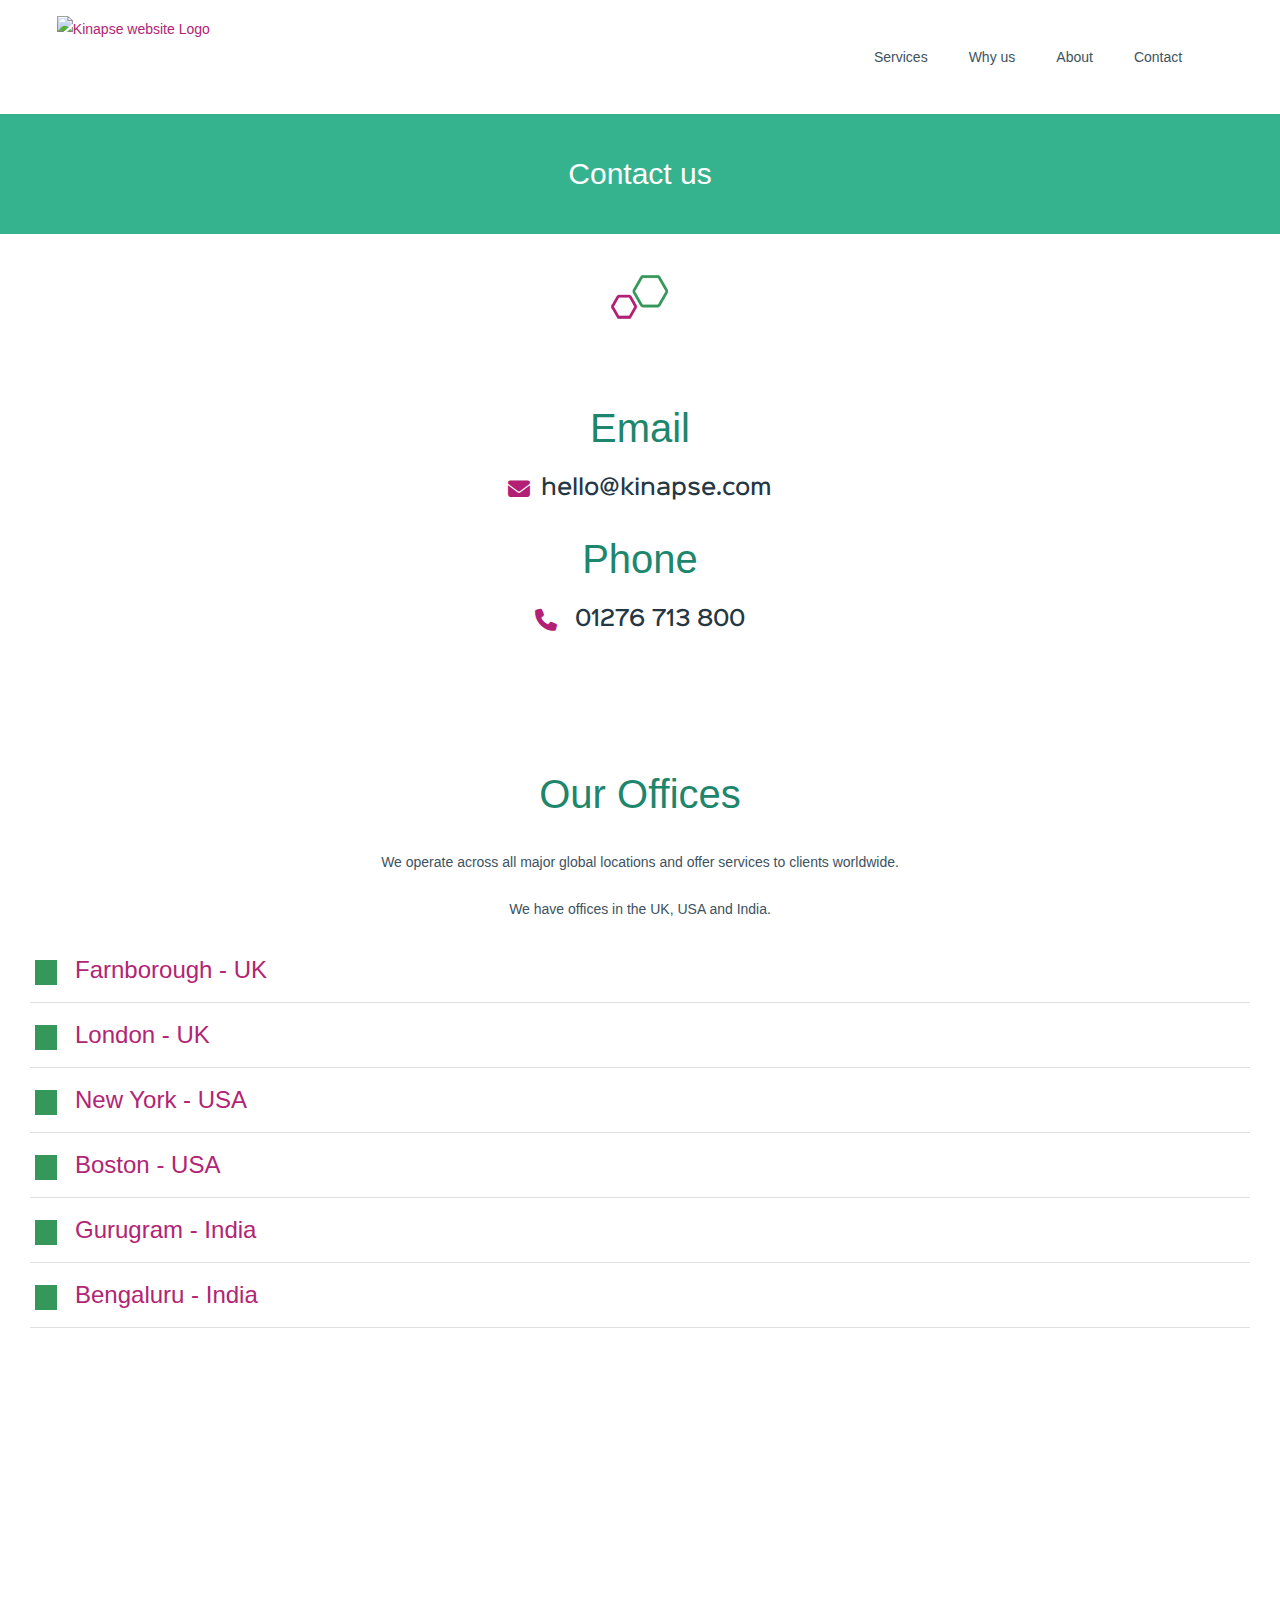
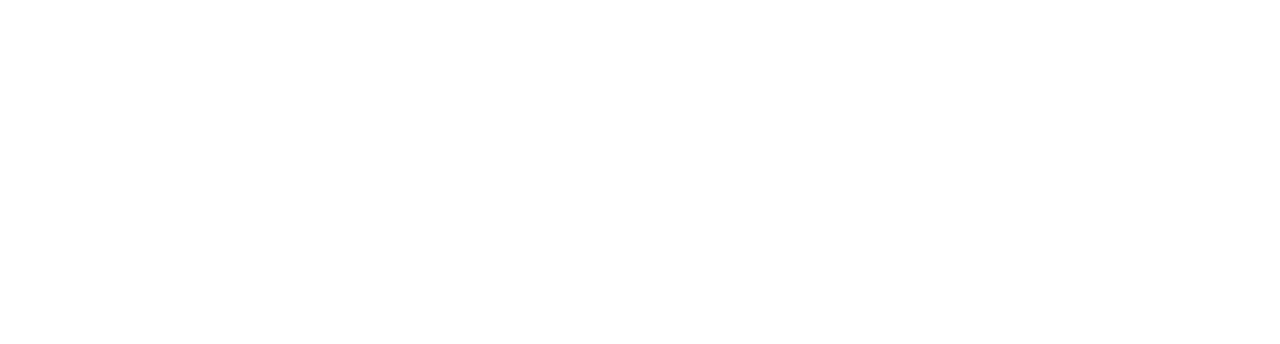
==== contact-us/index.html @ a4bc6ab9 "save" ====
<!DOCTYPE html>
<html class="avada-html-layout-wide avada-html-header-position-top avada-is-100-percent-template" lang="en-GB" prefix="og: http://ogp.me/ns# fb: http://ogp.me/ns/fb#">

<!-- Mirrored from kinapse.com/contact-us/ by HTTrack Website Copier/3.x [XR&CO'2014], Mon, 31 Oct 2022 20:10:59 GMT -->
<!-- Added by HTTrack --><meta http-equiv="content-type" content="text/html;charset=UTF-8" /><!-- /Added by HTTrack -->
<head>
	<meta http-equiv="X-UA-Compatible" content="IE=edge" />
	<meta http-equiv="Content-Type" content="text/html; charset=utf-8"/>
	<meta name="viewport" content="width=device-width, initial-scale=1" />
		<script type="text/javascript">function theChampLoadEvent(e){var t=window.onload;if(typeof window.onload!="function"){window.onload=e}else{window.onload=function(){t();e()}}}</script>
		<script type="text/javascript">var theChampDefaultLang = 'en_GB', theChampCloseIconPath = '../wp-content/plugins/super-socializer/images/close.png';</script>
		<script>var theChampSiteUrl = '../index.html', theChampVerified = 0, theChampEmailPopup = 0, heateorSsMoreSharePopupSearchText = 'Search';</script>
			<script> var theChampFBKey = '', theChampFBLang = 'en_GB', theChampFbLikeMycred = 0, theChampSsga = 0, theChampCommentNotification = 0, theChampHeateorFcmRecentComments = 0, theChampFbIosLogin = 0; </script>
						<script type="text/javascript">var theChampFBCommentUrl = 'index.html'; var theChampFBCommentColor = ''; var theChampFBCommentNumPosts = ''; var theChampFBCommentWidth = '100%'; var theChampFBCommentOrderby = ''; var theChampCommentingTabs = "wordpress,facebook,disqus", theChampGpCommentsUrl = 'index.html', theChampDisqusShortname = '', theChampScEnabledTabs = 'wordpress,fb', theChampScLabel = 'Leave a reply', theChampScTabLabels = {"wordpress":"Default Comments (0)","fb":"Facebook Comments","disqus":"Disqus Comments"}, theChampGpCommentsWidth = 0, theChampCommentingId = 'respond'</script>
						<script> var theChampSharingAjaxUrl = '../wp-admin/admin-ajax.html', heateorSsFbMessengerAPI = 'fb-messenger_/share/index5b5b.html?link=%encoded_post_url%',heateorSsWhatsappShareAPI = 'api', heateorSsUrlCountFetched = [], heateorSsSharesText = 'Shares', heateorSsShareText = 'Share', theChampPluginIconPath = '../wp-content/plugins/super-socializer/images/logo.png', theChampSaveSharesLocally = 0, theChampHorizontalSharingCountEnable = 0, theChampVerticalSharingCountEnable = 0, theChampSharingOffset = -10, theChampCounterOffset = -10, theChampMobileStickySharingEnabled = 0, heateorSsCopyLinkMessage = "Link copied.";
		var heateorSsHorSharingShortUrl = "index.html";var heateorSsVerticalSharingShortUrl = "index.html";		</script>
			<style type="text/css">
						.the_champ_button_instagram span.the_champ_svg,a.the_champ_instagram span.the_champ_svg{background:radial-gradient(circle at 30% 107%,#fdf497 0,#fdf497 5%,#fd5949 45%,#d6249f 60%,#285aeb 90%)}
					.the_champ_horizontal_sharing .the_champ_svg,.heateor_ss_standard_follow_icons_container .the_champ_svg{
					background-color:#1D866C!important;background:#1D866C!important;
					color: #FFF;
				border-width: 0px;
		border-style: solid;
		border-color: transparent;
	}
		.the_champ_horizontal_sharing span.the_champ_svg:hover,.heateor_ss_standard_follow_icons_container span.the_champ_svg:hover{
				border-color: transparent;
	}
		.the_champ_vertical_sharing span.the_champ_svg,.heateor_ss_floating_follow_icons_container span.the_champ_svg{
					color: #fff;
				border-width: 0px;
		border-style: solid;
		border-color: transparent;
	}
		.the_champ_vertical_sharing span.the_champ_svg:hover,.heateor_ss_floating_follow_icons_container span.the_champ_svg:hover{
						border-color: transparent;
		}
	@media screen and (max-width:783px){.the_champ_vertical_sharing{display:none!important}}</style>
	<meta name='robots' content='index, follow, max-image-preview:large, max-snippet:-1, max-video-preview:-1' />

	<!-- This site is optimized with the Yoast SEO plugin v19.9 - https://yoast.com/wordpress/plugins/seo/ -->
	<title>Contact us - Kinapse website</title>
	<link rel="canonical" href="index.html" />
	<meta property="og:locale" content="en_GB" />
	<meta property="og:type" content="article" />
	<meta property="og:title" content="Contact us - Kinapse website" />
	<meta property="og:url" content="https://kinapse.com/contact-us/" />
	<meta property="og:site_name" content="Kinapse website" />
	<meta property="article:modified_time" content="2019-10-03T12:30:33+00:00" />
	<meta name="twitter:card" content="summary_large_image" />
	<meta name="twitter:label1" content="Estimated reading time" />
	<meta name="twitter:data1" content="6 minutes" />
	<script type="application/ld+json" class="yoast-schema-graph">{"@context":"https://schema.org","@graph":[{"@type":"WebPage","@id":"https://kinapse.com/contact-us/","url":"https://kinapse.com/contact-us/","name":"Contact us - Kinapse website","isPartOf":{"@id":"https://kinapse.com/#website"},"datePublished":"2017-09-08T14:39:57+00:00","dateModified":"2019-10-03T12:30:33+00:00","breadcrumb":{"@id":"https://kinapse.com/contact-us/#breadcrumb"},"inLanguage":"en-GB","potentialAction":[{"@type":"ReadAction","target":["https://kinapse.com/contact-us/"]}]},{"@type":"BreadcrumbList","@id":"https://kinapse.com/contact-us/#breadcrumb","itemListElement":[{"@type":"ListItem","position":1,"name":"Home","item":"https://kinapse.com/"},{"@type":"ListItem","position":2,"name":"Contact us"}]},{"@type":"WebSite","@id":"https://kinapse.com/#website","url":"https://kinapse.com/","name":"Kinapse website","description":"Kinapse website","potentialAction":[{"@type":"SearchAction","target":{"@type":"EntryPoint","urlTemplate":"https://kinapse.com/?s={search_term_string}"},"query-input":"required name=search_term_string"}],"inLanguage":"en-GB"}]}</script>
	<!-- / Yoast SEO plugin. -->


<link rel='dns-prefetch' href='http://s.w.org/' />
<link rel="alternate" type="application/rss+xml" title="Kinapse website &raquo; Feed" href="../feed/index.html" />
<link rel="alternate" type="application/rss+xml" title="Kinapse website &raquo; Comments Feed" href="../comments/feed/index.html" />
					<link rel="shortcut icon" href="../wp-content/uploads/2018/01/kinapse_fav.png" type="image/x-icon" />
		
					<!-- For iPhone -->
			<link rel="apple-touch-icon" href="../wp-content/uploads/2017/08/kinapse-iphone-icon.jpg">
		
					<!-- For iPhone Retina display -->
			<link rel="apple-touch-icon" sizes="180x180" href="../wp-content/uploads/2017/08/kinapse-iphone-ret-icon.jpg">
		
					<!-- For iPad -->
			<link rel="apple-touch-icon" sizes="152x152" href="../wp-content/uploads/2017/08/kinapse-ipad-icon.jpg">
		
					<!-- For iPad Retina display -->
			<link rel="apple-touch-icon" sizes="167x167" href="../wp-content/uploads/2017/08/kinapse-ipad-ret-icon.jpg">
		
		
		<meta property="og:title" content="Contact us"/>
		<meta property="og:type" content="article"/>
		<meta property="og:url" content="https://kinapse.com/contact-us/"/>
		<meta property="og:site_name" content="Kinapse website"/>
		<meta property="og:description" content="Email 
 hello@kinapse.com 
Phone 
  01276 713 800    

Our Offices 
We operate across all major global locations and offer services to clients worldwide.
We have offices in the UK, USA and India."/>

									<meta property="og:image" content="https://kinapse.com/wp-content/uploads/2018/08/Kinapse_logo_181.png"/>
									<!-- This site uses the Google Analytics by MonsterInsights plugin v8.9.1 - Using Analytics tracking - https://www.monsterinsights.com/ -->
							<script
				src="http://www.googletagmanager.com/gtag/js?id=UA-58419963-2"  data-cfasync="false" data-wpfc-render="false" type="text/javascript" async></script>
			<script data-cfasync="false" data-wpfc-render="false" type="text/javascript">
				var mi_version = '8.9.1';
				var mi_track_user = true;
				var mi_no_track_reason = '';
				
								var disableStrs = [
															'ga-disable-UA-58419963-2',
									];

				/* Function to detect opted out users */
				function __gtagTrackerIsOptedOut() {
					for (var index = 0; index < disableStrs.length; index++) {
						if (document.cookie.indexOf(disableStrs[index] + '=true') > -1) {
							return true;
						}
					}

					return false;
				}

				/* Disable tracking if the opt-out cookie exists. */
				if (__gtagTrackerIsOptedOut()) {
					for (var index = 0; index < disableStrs.length; index++) {
						window[disableStrs[index]] = true;
					}
				}

				/* Opt-out function */
				function __gtagTrackerOptout() {
					for (var index = 0; index < disableStrs.length; index++) {
						document.cookie = disableStrs[index] + '=true; expires=Thu, 31 Dec 2099 23:59:59 UTC; path=/';
						window[disableStrs[index]] = true;
					}
				}

				if ('undefined' === typeof gaOptout) {
					function gaOptout() {
						__gtagTrackerOptout();
					}
				}
								window.dataLayer = window.dataLayer || [];

				window.MonsterInsightsDualTracker = {
					helpers: {},
					trackers: {},
				};
				if (mi_track_user) {
					function __gtagDataLayer() {
						dataLayer.push(arguments);
					}

					function __gtagTracker(type, name, parameters) {
						if (!parameters) {
							parameters = {};
						}

						if (parameters.send_to) {
							__gtagDataLayer.apply(null, arguments);
							return;
						}

						if (type === 'event') {
							
														parameters.send_to = monsterinsights_frontend.ua;
							__gtagDataLayer(type, name, parameters);
													} else {
							__gtagDataLayer.apply(null, arguments);
						}
					}

					__gtagTracker('js', new Date());
					__gtagTracker('set', {
						'developer_id.dZGIzZG': true,
											});
															__gtagTracker('config', 'UA-58419963-2', {"forceSSL":"true"} );
										window.gtag = __gtagTracker;										(function () {
						/* https://developers.google.com/analytics/devguides/collection/analyticsjs/ */
						/* ga and __gaTracker compatibility shim. */
						var noopfn = function () {
							return null;
						};
						var newtracker = function () {
							return new Tracker();
						};
						var Tracker = function () {
							return null;
						};
						var p = Tracker.prototype;
						p.get = noopfn;
						p.set = noopfn;
						p.send = function () {
							var args = Array.prototype.slice.call(arguments);
							args.unshift('send');
							__gaTracker.apply(null, args);
						};
						var __gaTracker = function () {
							var len = arguments.length;
							if (len === 0) {
								return;
							}
							var f = arguments[len - 1];
							if (typeof f !== 'object' || f === null || typeof f.hitCallback !== 'function') {
								if ('send' === arguments[0]) {
									var hitConverted, hitObject = false, action;
									if ('event' === arguments[1]) {
										if ('undefined' !== typeof arguments[3]) {
											hitObject = {
												'eventAction': arguments[3],
												'eventCategory': arguments[2],
												'eventLabel': arguments[4],
												'value': arguments[5] ? arguments[5] : 1,
											}
										}
									}
									if ('pageview' === arguments[1]) {
										if ('undefined' !== typeof arguments[2]) {
											hitObject = {
												'eventAction': 'page_view',
												'page_path': arguments[2],
											}
										}
									}
									if (typeof arguments[2] === 'object') {
										hitObject = arguments[2];
									}
									if (typeof arguments[5] === 'object') {
										Object.assign(hitObject, arguments[5]);
									}
									if ('undefined' !== typeof arguments[1].hitType) {
										hitObject = arguments[1];
										if ('pageview' === hitObject.hitType) {
											hitObject.eventAction = 'page_view';
										}
									}
									if (hitObject) {
										action = 'timing' === arguments[1].hitType ? 'timing_complete' : hitObject.eventAction;
										hitConverted = mapArgs(hitObject);
										__gtagTracker('event', action, hitConverted);
									}
								}
								return;
							}

							function mapArgs(args) {
								var arg, hit = {};
								var gaMap = {
									'eventCategory': 'event_category',
									'eventAction': 'event_action',
									'eventLabel': 'event_label',
									'eventValue': 'event_value',
									'nonInteraction': 'non_interaction',
									'timingCategory': 'event_category',
									'timingVar': 'name',
									'timingValue': 'value',
									'timingLabel': 'event_label',
									'page': 'page_path',
									'location': 'page_location',
									'title': 'page_title',
								};
								for (arg in args) {
																		if (!(!args.hasOwnProperty(arg) || !gaMap.hasOwnProperty(arg))) {
										hit[gaMap[arg]] = args[arg];
									} else {
										hit[arg] = args[arg];
									}
								}
								return hit;
							}

							try {
								f.hitCallback();
							} catch (ex) {
							}
						};
						__gaTracker.create = newtracker;
						__gaTracker.getByName = newtracker;
						__gaTracker.getAll = function () {
							return [];
						};
						__gaTracker.remove = noopfn;
						__gaTracker.loaded = true;
						window['__gaTracker'] = __gaTracker;
					})();
									} else {
										console.log("");
					(function () {
						function __gtagTracker() {
							return null;
						}

						window['__gtagTracker'] = __gtagTracker;
						window['gtag'] = __gtagTracker;
					})();
									}
			</script>
				<!-- / Google Analytics by MonsterInsights -->
		<script type="text/javascript">
window._wpemojiSettings = {"baseUrl":"https:\/\/s.w.org\/images\/core\/emoji\/14.0.0\/72x72\/","ext":".png","svgUrl":"https:\/\/s.w.org\/images\/core\/emoji\/14.0.0\/svg\/","svgExt":".svg","source":{"concatemoji":"https:\/\/kinapse.com\/wp-includes\/js\/wp-emoji-release.min.js?ver=6.0.3"}};
/*! This file is auto-generated */
!function(e,a,t){var n,r,o,i=a.createElement("canvas"),p=i.getContext&&i.getContext("2d");function s(e,t){var a=String.fromCharCode,e=(p.clearRect(0,0,i.width,i.height),p.fillText(a.apply(this,e),0,0),i.toDataURL());return p.clearRect(0,0,i.width,i.height),p.fillText(a.apply(this,t),0,0),e===i.toDataURL()}function c(e){var t=a.createElement("script");t.src=e,t.defer=t.type="text/javascript",a.getElementsByTagName("head")[0].appendChild(t)}for(o=Array("flag","emoji"),t.supports={everything:!0,everythingExceptFlag:!0},r=0;r<o.length;r++)t.supports[o[r]]=function(e){if(!p||!p.fillText)return!1;switch(p.textBaseline="top",p.font="600 32px Arial",e){case"flag":return s([127987,65039,8205,9895,65039],[127987,65039,8203,9895,65039])?!1:!s([55356,56826,55356,56819],[55356,56826,8203,55356,56819])&&!s([55356,57332,56128,56423,56128,56418,56128,56421,56128,56430,56128,56423,56128,56447],[55356,57332,8203,56128,56423,8203,56128,56418,8203,56128,56421,8203,56128,56430,8203,56128,56423,8203,56128,56447]);case"emoji":return!s([129777,127995,8205,129778,127999],[129777,127995,8203,129778,127999])}return!1}(o[r]),t.supports.everything=t.supports.everything&&t.supports[o[r]],"flag"!==o[r]&&(t.supports.everythingExceptFlag=t.supports.everythingExceptFlag&&t.supports[o[r]]);t.supports.everythingExceptFlag=t.supports.everythingExceptFlag&&!t.supports.flag,t.DOMReady=!1,t.readyCallback=function(){t.DOMReady=!0},t.supports.everything||(n=function(){t.readyCallback()},a.addEventListener?(a.addEventListener("DOMContentLoaded",n,!1),e.addEventListener("load",n,!1)):(e.attachEvent("onload",n),a.attachEvent("onreadystatechange",function(){"complete"===a.readyState&&t.readyCallback()})),(e=t.source||{}).concatemoji?c(e.concatemoji):e.wpemoji&&e.twemoji&&(c(e.twemoji),c(e.wpemoji)))}(window,document,window._wpemojiSettings);
</script>
<style type="text/css">
img.wp-smiley,
img.emoji {
	display: inline !important;
	border: none !important;
	box-shadow: none !important;
	height: 1em !important;
	width: 1em !important;
	margin: 0 0.07em !important;
	vertical-align: -0.1em !important;
	background: none !important;
	padding: 0 !important;
}
</style>
	<style id='metaphorcreations-ditty-style-inline-css' type='text/css'>


</style>
<style id='global-styles-inline-css' type='text/css'>
body{--wp--preset--color--black: #000000;--wp--preset--color--cyan-bluish-gray: #abb8c3;--wp--preset--color--white: #ffffff;--wp--preset--color--pale-pink: #f78da7;--wp--preset--color--vivid-red: #cf2e2e;--wp--preset--color--luminous-vivid-orange: #ff6900;--wp--preset--color--luminous-vivid-amber: #fcb900;--wp--preset--color--light-green-cyan: #7bdcb5;--wp--preset--color--vivid-green-cyan: #00d084;--wp--preset--color--pale-cyan-blue: #8ed1fc;--wp--preset--color--vivid-cyan-blue: #0693e3;--wp--preset--color--vivid-purple: #9b51e0;--wp--preset--gradient--vivid-cyan-blue-to-vivid-purple: linear-gradient(135deg,rgba(6,147,227,1) 0%,rgb(155,81,224) 100%);--wp--preset--gradient--light-green-cyan-to-vivid-green-cyan: linear-gradient(135deg,rgb(122,220,180) 0%,rgb(0,208,130) 100%);--wp--preset--gradient--luminous-vivid-amber-to-luminous-vivid-orange: linear-gradient(135deg,rgba(252,185,0,1) 0%,rgba(255,105,0,1) 100%);--wp--preset--gradient--luminous-vivid-orange-to-vivid-red: linear-gradient(135deg,rgba(255,105,0,1) 0%,rgb(207,46,46) 100%);--wp--preset--gradient--very-light-gray-to-cyan-bluish-gray: linear-gradient(135deg,rgb(238,238,238) 0%,rgb(169,184,195) 100%);--wp--preset--gradient--cool-to-warm-spectrum: linear-gradient(135deg,rgb(74,234,220) 0%,rgb(151,120,209) 20%,rgb(207,42,186) 40%,rgb(238,44,130) 60%,rgb(251,105,98) 80%,rgb(254,248,76) 100%);--wp--preset--gradient--blush-light-purple: linear-gradient(135deg,rgb(255,206,236) 0%,rgb(152,150,240) 100%);--wp--preset--gradient--blush-bordeaux: linear-gradient(135deg,rgb(254,205,165) 0%,rgb(254,45,45) 50%,rgb(107,0,62) 100%);--wp--preset--gradient--luminous-dusk: linear-gradient(135deg,rgb(255,203,112) 0%,rgb(199,81,192) 50%,rgb(65,88,208) 100%);--wp--preset--gradient--pale-ocean: linear-gradient(135deg,rgb(255,245,203) 0%,rgb(182,227,212) 50%,rgb(51,167,181) 100%);--wp--preset--gradient--electric-grass: linear-gradient(135deg,rgb(202,248,128) 0%,rgb(113,206,126) 100%);--wp--preset--gradient--midnight: linear-gradient(135deg,rgb(2,3,129) 0%,rgb(40,116,252) 100%);--wp--preset--duotone--dark-grayscale: url('#wp-duotone-dark-grayscale');--wp--preset--duotone--grayscale: url('#wp-duotone-grayscale');--wp--preset--duotone--purple-yellow: url('#wp-duotone-purple-yellow');--wp--preset--duotone--blue-red: url('#wp-duotone-blue-red');--wp--preset--duotone--midnight: url('#wp-duotone-midnight');--wp--preset--duotone--magenta-yellow: url('#wp-duotone-magenta-yellow');--wp--preset--duotone--purple-green: url('#wp-duotone-purple-green');--wp--preset--duotone--blue-orange: url('#wp-duotone-blue-orange');--wp--preset--font-size--small: 10.5px;--wp--preset--font-size--medium: 20px;--wp--preset--font-size--large: 21px;--wp--preset--font-size--x-large: 42px;--wp--preset--font-size--normal: 14px;--wp--preset--font-size--xlarge: 28px;--wp--preset--font-size--huge: 42px;}.has-black-color{color: var(--wp--preset--color--black) !important;}.has-cyan-bluish-gray-color{color: var(--wp--preset--color--cyan-bluish-gray) !important;}.has-white-color{color: var(--wp--preset--color--white) !important;}.has-pale-pink-color{color: var(--wp--preset--color--pale-pink) !important;}.has-vivid-red-color{color: var(--wp--preset--color--vivid-red) !important;}.has-luminous-vivid-orange-color{color: var(--wp--preset--color--luminous-vivid-orange) !important;}.has-luminous-vivid-amber-color{color: var(--wp--preset--color--luminous-vivid-amber) !important;}.has-light-green-cyan-color{color: var(--wp--preset--color--light-green-cyan) !important;}.has-vivid-green-cyan-color{color: var(--wp--preset--color--vivid-green-cyan) !important;}.has-pale-cyan-blue-color{color: var(--wp--preset--color--pale-cyan-blue) !important;}.has-vivid-cyan-blue-color{color: var(--wp--preset--color--vivid-cyan-blue) !important;}.has-vivid-purple-color{color: var(--wp--preset--color--vivid-purple) !important;}.has-black-background-color{background-color: var(--wp--preset--color--black) !important;}.has-cyan-bluish-gray-background-color{background-color: var(--wp--preset--color--cyan-bluish-gray) !important;}.has-white-background-color{background-color: var(--wp--preset--color--white) !important;}.has-pale-pink-background-color{background-color: var(--wp--preset--color--pale-pink) !important;}.has-vivid-red-background-color{background-color: var(--wp--preset--color--vivid-red) !important;}.has-luminous-vivid-orange-background-color{background-color: var(--wp--preset--color--luminous-vivid-orange) !important;}.has-luminous-vivid-amber-background-color{background-color: var(--wp--preset--color--luminous-vivid-amber) !important;}.has-light-green-cyan-background-color{background-color: var(--wp--preset--color--light-green-cyan) !important;}.has-vivid-green-cyan-background-color{background-color: var(--wp--preset--color--vivid-green-cyan) !important;}.has-pale-cyan-blue-background-color{background-color: var(--wp--preset--color--pale-cyan-blue) !important;}.has-vivid-cyan-blue-background-color{background-color: var(--wp--preset--color--vivid-cyan-blue) !important;}.has-vivid-purple-background-color{background-color: var(--wp--preset--color--vivid-purple) !important;}.has-black-border-color{border-color: var(--wp--preset--color--black) !important;}.has-cyan-bluish-gray-border-color{border-color: var(--wp--preset--color--cyan-bluish-gray) !important;}.has-white-border-color{border-color: var(--wp--preset--color--white) !important;}.has-pale-pink-border-color{border-color: var(--wp--preset--color--pale-pink) !important;}.has-vivid-red-border-color{border-color: var(--wp--preset--color--vivid-red) !important;}.has-luminous-vivid-orange-border-color{border-color: var(--wp--preset--color--luminous-vivid-orange) !important;}.has-luminous-vivid-amber-border-color{border-color: var(--wp--preset--color--luminous-vivid-amber) !important;}.has-light-green-cyan-border-color{border-color: var(--wp--preset--color--light-green-cyan) !important;}.has-vivid-green-cyan-border-color{border-color: var(--wp--preset--color--vivid-green-cyan) !important;}.has-pale-cyan-blue-border-color{border-color: var(--wp--preset--color--pale-cyan-blue) !important;}.has-vivid-cyan-blue-border-color{border-color: var(--wp--preset--color--vivid-cyan-blue) !important;}.has-vivid-purple-border-color{border-color: var(--wp--preset--color--vivid-purple) !important;}.has-vivid-cyan-blue-to-vivid-purple-gradient-background{background: var(--wp--preset--gradient--vivid-cyan-blue-to-vivid-purple) !important;}.has-light-green-cyan-to-vivid-green-cyan-gradient-background{background: var(--wp--preset--gradient--light-green-cyan-to-vivid-green-cyan) !important;}.has-luminous-vivid-amber-to-luminous-vivid-orange-gradient-background{background: var(--wp--preset--gradient--luminous-vivid-amber-to-luminous-vivid-orange) !important;}.has-luminous-vivid-orange-to-vivid-red-gradient-background{background: var(--wp--preset--gradient--luminous-vivid-orange-to-vivid-red) !important;}.has-very-light-gray-to-cyan-bluish-gray-gradient-background{background: var(--wp--preset--gradient--very-light-gray-to-cyan-bluish-gray) !important;}.has-cool-to-warm-spectrum-gradient-background{background: var(--wp--preset--gradient--cool-to-warm-spectrum) !important;}.has-blush-light-purple-gradient-background{background: var(--wp--preset--gradient--blush-light-purple) !important;}.has-blush-bordeaux-gradient-background{background: var(--wp--preset--gradient--blush-bordeaux) !important;}.has-luminous-dusk-gradient-background{background: var(--wp--preset--gradient--luminous-dusk) !important;}.has-pale-ocean-gradient-background{background: var(--wp--preset--gradient--pale-ocean) !important;}.has-electric-grass-gradient-background{background: var(--wp--preset--gradient--electric-grass) !important;}.has-midnight-gradient-background{background: var(--wp--preset--gradient--midnight) !important;}.has-small-font-size{font-size: var(--wp--preset--font-size--small) !important;}.has-medium-font-size{font-size: var(--wp--preset--font-size--medium) !important;}.has-large-font-size{font-size: var(--wp--preset--font-size--large) !important;}.has-x-large-font-size{font-size: var(--wp--preset--font-size--x-large) !important;}
</style>
<link rel='stylesheet' id='cats-advanced-search-form-builder-css'  href='../wp-content/plugins/advanced-search-form-builder/public/css/cats-advanced-search-form-builder-public77e3.css?ver=1666874647' type='text/css' media='all' />
<link rel='stylesheet' id='cats-advanced-search-form-builder_css_select2-css'  href='../wp-content/plugins/advanced-search-form-builder/public/assets/vendors/select2/select2.min77e3.css?ver=1666874647' type='text/css' media='all' />
<link rel='stylesheet' id='cats-advanced-search-form-builder_app-css'  href='../wp-content/plugins/advanced-search-form-builder/public/assets/css/app77e3.css?ver=1666874647' type='text/css' media='all' />
<link rel='stylesheet' id='ditty-news-ticker-font-css'  href='../wp-content/plugins/ditty-news-ticker/legacy/inc/static/libs/fontastic/styles1061.css?ver=3.0.29' type='text/css' media='all' />
<link rel='stylesheet' id='ditty-news-ticker-css'  href='../wp-content/plugins/ditty-news-ticker/legacy/inc/static/css/style1061.css?ver=3.0.29' type='text/css' media='all' />
<link rel='stylesheet' id='ditty-css'  href='../wp-content/plugins/ditty-news-ticker/includes/css/ditty1061.css?ver=3.0.29' type='text/css' media='all' />
<link rel='stylesheet' id='ditty-fontawesome-css'  href='../wp-content/plugins/ditty-news-ticker/includes/libs/fontawesome-6.2.0/css/all10df.css?ver=6.2.0' type='text/css' media='' />
<link rel='stylesheet' id='super-rss-reader-css'  href='../wp-content/plugins/super-rss-reader/public/css/style.minef15.css?ver=4.8' type='text/css' media='all' />
<!--[if IE]>
<link rel='stylesheet' id='avada-IE-css'  href='https://kinapse.com/wp-content/themes/Avada/assets/css/dynamic/ie.min.css?ver=7.3' type='text/css' media='all' />
<style id='avada-IE-inline-css' type='text/css'>
.avada-select-parent .select-arrow{background-color:rgba(255,255,255,0)}
.select-arrow{background-color:rgba(255,255,255,0)}
</style>
<![endif]-->
<link rel='stylesheet' id='the_champ_frontend_css-css'  href='../wp-content/plugins/super-socializer/css/front9e02.css?ver=7.13.41' type='text/css' media='all' />
<link rel='stylesheet' id='ditty-rss-ticker-css'  href='../wp-content/plugins/ditty-rss-ticker/legacy/assets/css/style5b75.css?ver=3.0.2' type='text/css' media='all' />
<link rel='stylesheet' id='service-category-css-css'  href='../wp-content/plugins/service-category/css/service-category1eb7.css?ver=6.0.3' type='text/css' media='all' />
<link rel='stylesheet' id='fusion-dynamic-css-css'  href='../wp-content/uploads/fusion-styles/ec2c16f01070d99c313eddc78db6499e.min6de8.css?ver=3.3' type='text/css' media='all' />
<script type='text/javascript' src='../wp-content/plugins/google-analytics-for-wordpress/assets/js/frontend-gtag.min8b03.js?ver=8.9.1' id='monsterinsights-frontend-script-js'></script>
<script data-cfasync="false" data-wpfc-render="false" type="text/javascript" id='monsterinsights-frontend-script-js-extra'>/* <![CDATA[ */
var monsterinsights_frontend = {"js_events_tracking":"true","download_extensions":"doc,pdf,ppt,zip,xls,docx,pptx,xlsx","inbound_paths":"[]","home_url":"https:\/\/kinapse.com","hash_tracking":"false","ua":"UA-58419963-2","v4_id":""};/* ]]> */
</script>
<script type='text/javascript' src='../wp-includes/js/jquery/jquery.minaf6c.js?ver=3.6.0' id='jquery-core-js'></script>
<script type='text/javascript' src='../wp-includes/js/jquery/jquery-migrate.mind617.js?ver=3.3.2' id='jquery-migrate-js'></script>
<script type='text/javascript' src='../wp-content/plugins/advanced-search-form-builder/public/js/cats-advanced-search-form-builder-public77e3.js?ver=1666874647' id='cats-advanced-search-form-builder-js'></script>
<script type='text/javascript' src='../wp-content/plugins/advanced-search-form-builder/public/assets/vendors/select2/select2.min77e3.js?ver=1666874647' id='cats-advanced-search-form-builder_js_select2-js'></script>
<script type='text/javascript' src='../wp-content/plugins/advanced-search-form-builder/public/assets/vendors/jquery-ui/jquery-ui.min77e3.js?ver=1666874647' id='cats-advanced-search-form-builder_js_jquery_ui-js'></script>
<script type='text/javascript' src='../wp-content/plugins/advanced-search-form-builder/public/assets/js/app77e3.js?ver=1666874647' id='cats-advanced-search-form-builder_js_app-js'></script>
<script type='text/javascript' src='../wp-content/plugins/super-rss-reader/public/js/jquery.easy-ticker.minef15.js?ver=4.8' id='jquery-easy-ticker-js'></script>
<script type='text/javascript' src='../wp-content/plugins/super-rss-reader/public/js/script.minef15.js?ver=4.8' id='super-rss-reader-js'></script>
<script type='text/javascript' src='../wp-content/plugins/super-socializer/js/front/social_login/general9e02.js?ver=7.13.41' id='the_champ_ss_general_scripts-js'></script>
<script type='text/javascript' src='../wp-content/plugins/super-socializer/js/front/facebook/sdk9e02.js?ver=7.13.41' id='the_champ_fb_sdk-js'></script>
<script type='text/javascript' src='../wp-content/plugins/super-socializer/js/front/facebook/commenting9e02.js?ver=7.13.41' id='the_champ_fb_commenting-js'></script>
<script type='text/javascript' src='../wp-content/plugins/super-socializer/js/front/sharing/sharing9e02.js?ver=7.13.41' id='the_champ_share_counts-js'></script>
<link rel="https://api.w.org/" href="../wp-json/index.html" /><link rel="alternate" type="application/json" href="../wp-json/wp/v2/pages/964.json" /><link rel="EditURI" type="application/rsd+xml" title="RSD" href="../xmlrpc0db0.html?rsd" />
<link rel="wlwmanifest" type="application/wlwmanifest+xml" href="../wp-includes/wlwmanifest.xml" /> 
<meta name="generator" content="WordPress 6.0.3" />
<link rel='shortlink' href='../index325c.html?p=964' />
<link rel="alternate" type="application/json+oembed" href="../wp-json/oembed/1.0/embed8d63.json?url=https%3A%2F%2Fkinapse.com%2Fcontact-us%2F" />
<link rel="alternate" type="text/xml+oembed" href="../wp-json/oembed/1.0/embeddbfa?url=https%3A%2F%2Fkinapse.com%2Fcontact-us%2F&amp;format=xml" />
<script>var asfbGlobal = {"endpoint":{"search":"https:\/\/kinapse.com\/wp-json\/asfb\/v1\/search?","suggestion":"https:\/\/kinapse.com\/wp-json\/asfb\/v1\/suggestion?"}}</script><script> var asfbMap = {};</script><style></style><style type="text/css">
.feedzy-rss-link-icon:after {
	content: url("../wp-content/plugins/feedzy-rss-feeds/img/external-link.png");
	margin-left: 3px;
}
</style>
		<meta name="google-site-verification" content="PY1UtE35jdtGM_jedtVjJiyGniPoXBmBXBHVQVG8qRU" />
<style> @media screen and (max-width: px){
        }
        .resp-sidebar-wrapper.opened {
            
                left: 0;
                
        }
        body{
         position: relative;
         }
         
        #responsive-sidebar-close {
            display:none;
            position: absolute;
            width: 100%;
            height: 100%;
            z-index: 1000;
        }
         #responsive-sidebar-close.opened {
            display: block;
            cursor: pointer;
        }
        #responsive-sidebar-close.opened {
           background-color: rgba(0,0,0,.49);
            }
            #responsive-sidebar-btn {
                display: none;
                position: fixed;
                
                bottom: 20px;
                right: 20px;
                width: 50px;
                height: 50px;
                z-index: 10000;
                text-align: center;
                border-radius: 100%;
                cursor: pointer;
                border: none;
                box-shadow: 1px 1px 10px 0 #b4b4b4;;
                background-color: #ffffff;              
            }
            @media screen and (max-width: px){
                #responsive-sidebar-btn {
                    display: flex;
                    flex-direction: column;
                    align-items: center;
                    justify-content: center;
                }
                .responsive-sidebar-btn-img{
                    width: 30px;
                }
            
            }</style><style type="text/css" id="css-fb-visibility">@media screen and (max-width: 640px){body:not(.fusion-builder-ui-wireframe) .fusion-no-small-visibility{display:none !important;}body:not(.fusion-builder-ui-wireframe) .sm-text-align-center{text-align:center !important;}body:not(.fusion-builder-ui-wireframe) .sm-text-align-left{text-align:left !important;}body:not(.fusion-builder-ui-wireframe) .sm-text-align-right{text-align:right !important;}body:not(.fusion-builder-ui-wireframe) .sm-mx-auto{margin-left:auto !important;margin-right:auto !important;}body:not(.fusion-builder-ui-wireframe) .sm-ml-auto{margin-left:auto !important;}body:not(.fusion-builder-ui-wireframe) .sm-mr-auto{margin-right:auto !important;}body:not(.fusion-builder-ui-wireframe) .fusion-absolute-position-small{position:absolute;top:auto;width:100%;}}@media screen and (min-width: 641px) and (max-width: 1024px){body:not(.fusion-builder-ui-wireframe) .fusion-no-medium-visibility{display:none !important;}body:not(.fusion-builder-ui-wireframe) .md-text-align-center{text-align:center !important;}body:not(.fusion-builder-ui-wireframe) .md-text-align-left{text-align:left !important;}body:not(.fusion-builder-ui-wireframe) .md-text-align-right{text-align:right !important;}body:not(.fusion-builder-ui-wireframe) .md-mx-auto{margin-left:auto !important;margin-right:auto !important;}body:not(.fusion-builder-ui-wireframe) .md-ml-auto{margin-left:auto !important;}body:not(.fusion-builder-ui-wireframe) .md-mr-auto{margin-right:auto !important;}body:not(.fusion-builder-ui-wireframe) .fusion-absolute-position-medium{position:absolute;top:auto;width:100%;}}@media screen and (min-width: 1025px){body:not(.fusion-builder-ui-wireframe) .fusion-no-large-visibility{display:none !important;}body:not(.fusion-builder-ui-wireframe) .lg-text-align-center{text-align:center !important;}body:not(.fusion-builder-ui-wireframe) .lg-text-align-left{text-align:left !important;}body:not(.fusion-builder-ui-wireframe) .lg-text-align-right{text-align:right !important;}body:not(.fusion-builder-ui-wireframe) .lg-mx-auto{margin-left:auto !important;margin-right:auto !important;}body:not(.fusion-builder-ui-wireframe) .lg-ml-auto{margin-left:auto !important;}body:not(.fusion-builder-ui-wireframe) .lg-mr-auto{margin-right:auto !important;}body:not(.fusion-builder-ui-wireframe) .fusion-absolute-position-large{position:absolute;top:auto;width:100%;}}</style><link rel="icon" href="../wp-content/uploads/2017/08/cropped-kinapse-ipad-ret-icon-32x32.jpg" sizes="32x32" />
<link rel="icon" href="../wp-content/uploads/2017/08/cropped-kinapse-ipad-ret-icon-192x192.jpg" sizes="192x192" />
<link rel="apple-touch-icon" href="../wp-content/uploads/2017/08/cropped-kinapse-ipad-ret-icon-180x180.jpg" />
<meta name="msapplication-TileImage" content="https://kinapse.com/wp-content/uploads/2017/08/cropped-kinapse-ipad-ret-icon-270x270.jpg" />
		<style type="text/css" id="wp-custom-css">
			.widget-title {
    text-transform: capitalize!important;
}

h2.entry-title.fusion-post-title{
    font-size:18px!important;
    line-height:24px!important;

}

.fusion-portfolio-content h2{
margin:0 10px!important;
}

.counter-box-content{
line-height: 32px;
}




.mktoLogicalField.mktoCheckboxList.mktoHasWidth.mktoRequired {
position: relative;
top: -18px;
left: 146px;
margin: 0!important;
}

@media only screen and (max-width: 480px) {
.mktoLogicalField.mktoCheckboxList.mktoHasWidth.mktoRequired {
position: relative;
top: -19px; 
left: 169px;
margin: 0!important;
    }
}

/* form pop up styles */ 

#mktoForm_1023 .mktoLogicalField.mktoCheckboxList.mktoHasWidth.mktoRequired {
    position: inherit!important;
}

#mktoForm_1023 .pum-theme-4890 .pum-title, .pum-theme-enterprise-blue .pum-title {
padding-left: 9px!important;
}

#mktoForm_1023 .mktoOffset {
display: none!important;
}

#mktoForm_1023 input#Email {
width: 83%;
    height: 35px;
    margin-top: 5px;
}

div#popmake-4894 {
min-width: 350px!important;
}

#mktoForm_1023 span.mktoButtonWrap.mktoSimple {
margin-left: 10px!important;
}

div#popmake-4894 {
    background-color: #ebebeb;
    border: 1px solid #1d866c;
}

#mktoForm_1023 input#Email {
    background-color: white;
}



#mktoForm_1023 button.mktoButton {
background-image: linear-gradient(to bottom, #1d866c, #1d866c);
min-width: 110px!important;
border: 1px solid #1d866c!important;
}

#mktoForm_1023 .mktoButtonRow {
    margin-left: -10px!important;
}

div#pum_popup_title_4894 {
    padding-left: 0px!important;
}

		</style>
				<script type="text/javascript">
			var doc = document.documentElement;
			doc.setAttribute( 'data-useragent', navigator.userAgent );
		</script>
		<style type="text/css" id="fusion-builder-page-css">.fusion-fullwidth fullwidth-box hundred-percent-fullwidth {
padding-left:0px!important;
padding-right:0px!important;

}


.fusion-accordian .panel-heading .panel-title {
    margin: 5px;
}


</style>
	<script type="text/javascript">
(function() {
  var didInit = false;
  function initMunchkin() {
    if(didInit === false) {
      didInit = true;
      Munchkin.init('094-HOS-127');
    }
  }
  var s = document.createElement('script');
  s.type = 'text/javascript';
  s.async = true;
  s.src = '../../munchkin.marketo.net/munchkin.js';
  s.onreadystatechange = function() {
    if (this.readyState == 'complete' || this.readyState == 'loaded') {
      initMunchkin();
    }
  };
  s.onload = initMunchkin;
  document.getElementsByTagName('head')[0].appendChild(s);
})();
</script></head>

<body class="page-template page-template-100-width page-template-100-width-php page page-id-964 fusion-image-hovers fusion-pagination-sizing fusion-button_size-large fusion-button_type-flat fusion-button_span-no avada-image-rollover-circle-yes avada-image-rollover-yes avada-image-rollover-direction-center_vertical fusion-body ltr fusion-sticky-header no-tablet-sticky-header no-mobile-sticky-header fusion-disable-outline fusion-sub-menu-fade mobile-logo-pos-left layout-wide-mode avada-has-boxed-modal-shadow-none layout-scroll-offset-full avada-has-zero-margin-offset-top fusion-top-header menu-text-align-center mobile-menu-design-modern fusion-show-pagination-text fusion-header-layout-v1 avada-responsive avada-footer-fx-parallax-effect avada-menu-highlight-style-bar fusion-search-form-classic fusion-main-menu-search-dropdown fusion-avatar-square avada-dropdown-styles avada-blog-layout-grid avada-blog-archive-layout-grid avada-header-shadow-no avada-menu-icon-position-left avada-has-megamenu-shadow avada-has-mainmenu-dropdown-divider avada-has-pagetitle-bg-full avada-has-main-nav-search-icon avada-has-breadcrumb-mobile-hidden avada-has-titlebar-bar_and_content avada-has-pagination-padding avada-flyout-menu-direction-fade avada-ec-views-v1" >
	<svg xmlns="http://www.w3.org/2000/svg" viewBox="0 0 0 0" width="0" height="0" focusable="false" role="none" style="visibility: hidden; position: absolute; left: -9999px; overflow: hidden;" ><defs><filter id="wp-duotone-dark-grayscale"><feColorMatrix color-interpolation-filters="sRGB" type="matrix" values=" .299 .587 .114 0 0 .299 .587 .114 0 0 .299 .587 .114 0 0 .299 .587 .114 0 0 " /><feComponentTransfer color-interpolation-filters="sRGB" ><feFuncR type="table" tableValues="0 0.49803921568627" /><feFuncG type="table" tableValues="0 0.49803921568627" /><feFuncB type="table" tableValues="0 0.49803921568627" /><feFuncA type="table" tableValues="1 1" /></feComponentTransfer><feComposite in2="SourceGraphic" operator="in" /></filter></defs></svg><svg xmlns="http://www.w3.org/2000/svg" viewBox="0 0 0 0" width="0" height="0" focusable="false" role="none" style="visibility: hidden; position: absolute; left: -9999px; overflow: hidden;" ><defs><filter id="wp-duotone-grayscale"><feColorMatrix color-interpolation-filters="sRGB" type="matrix" values=" .299 .587 .114 0 0 .299 .587 .114 0 0 .299 .587 .114 0 0 .299 .587 .114 0 0 " /><feComponentTransfer color-interpolation-filters="sRGB" ><feFuncR type="table" tableValues="0 1" /><feFuncG type="table" tableValues="0 1" /><feFuncB type="table" tableValues="0 1" /><feFuncA type="table" tableValues="1 1" /></feComponentTransfer><feComposite in2="SourceGraphic" operator="in" /></filter></defs></svg><svg xmlns="http://www.w3.org/2000/svg" viewBox="0 0 0 0" width="0" height="0" focusable="false" role="none" style="visibility: hidden; position: absolute; left: -9999px; overflow: hidden;" ><defs><filter id="wp-duotone-purple-yellow"><feColorMatrix color-interpolation-filters="sRGB" type="matrix" values=" .299 .587 .114 0 0 .299 .587 .114 0 0 .299 .587 .114 0 0 .299 .587 .114 0 0 " /><feComponentTransfer color-interpolation-filters="sRGB" ><feFuncR type="table" tableValues="0.54901960784314 0.98823529411765" /><feFuncG type="table" tableValues="0 1" /><feFuncB type="table" tableValues="0.71764705882353 0.25490196078431" /><feFuncA type="table" tableValues="1 1" /></feComponentTransfer><feComposite in2="SourceGraphic" operator="in" /></filter></defs></svg><svg xmlns="http://www.w3.org/2000/svg" viewBox="0 0 0 0" width="0" height="0" focusable="false" role="none" style="visibility: hidden; position: absolute; left: -9999px; overflow: hidden;" ><defs><filter id="wp-duotone-blue-red"><feColorMatrix color-interpolation-filters="sRGB" type="matrix" values=" .299 .587 .114 0 0 .299 .587 .114 0 0 .299 .587 .114 0 0 .299 .587 .114 0 0 " /><feComponentTransfer color-interpolation-filters="sRGB" ><feFuncR type="table" tableValues="0 1" /><feFuncG type="table" tableValues="0 0.27843137254902" /><feFuncB type="table" tableValues="0.5921568627451 0.27843137254902" /><feFuncA type="table" tableValues="1 1" /></feComponentTransfer><feComposite in2="SourceGraphic" operator="in" /></filter></defs></svg><svg xmlns="http://www.w3.org/2000/svg" viewBox="0 0 0 0" width="0" height="0" focusable="false" role="none" style="visibility: hidden; position: absolute; left: -9999px; overflow: hidden;" ><defs><filter id="wp-duotone-midnight"><feColorMatrix color-interpolation-filters="sRGB" type="matrix" values=" .299 .587 .114 0 0 .299 .587 .114 0 0 .299 .587 .114 0 0 .299 .587 .114 0 0 " /><feComponentTransfer color-interpolation-filters="sRGB" ><feFuncR type="table" tableValues="0 0" /><feFuncG type="table" tableValues="0 0.64705882352941" /><feFuncB type="table" tableValues="0 1" /><feFuncA type="table" tableValues="1 1" /></feComponentTransfer><feComposite in2="SourceGraphic" operator="in" /></filter></defs></svg><svg xmlns="http://www.w3.org/2000/svg" viewBox="0 0 0 0" width="0" height="0" focusable="false" role="none" style="visibility: hidden; position: absolute; left: -9999px; overflow: hidden;" ><defs><filter id="wp-duotone-magenta-yellow"><feColorMatrix color-interpolation-filters="sRGB" type="matrix" values=" .299 .587 .114 0 0 .299 .587 .114 0 0 .299 .587 .114 0 0 .299 .587 .114 0 0 " /><feComponentTransfer color-interpolation-filters="sRGB" ><feFuncR type="table" tableValues="0.78039215686275 1" /><feFuncG type="table" tableValues="0 0.94901960784314" /><feFuncB type="table" tableValues="0.35294117647059 0.47058823529412" /><feFuncA type="table" tableValues="1 1" /></feComponentTransfer><feComposite in2="SourceGraphic" operator="in" /></filter></defs></svg><svg xmlns="http://www.w3.org/2000/svg" viewBox="0 0 0 0" width="0" height="0" focusable="false" role="none" style="visibility: hidden; position: absolute; left: -9999px; overflow: hidden;" ><defs><filter id="wp-duotone-purple-green"><feColorMatrix color-interpolation-filters="sRGB" type="matrix" values=" .299 .587 .114 0 0 .299 .587 .114 0 0 .299 .587 .114 0 0 .299 .587 .114 0 0 " /><feComponentTransfer color-interpolation-filters="sRGB" ><feFuncR type="table" tableValues="0.65098039215686 0.40392156862745" /><feFuncG type="table" tableValues="0 1" /><feFuncB type="table" tableValues="0.44705882352941 0.4" /><feFuncA type="table" tableValues="1 1" /></feComponentTransfer><feComposite in2="SourceGraphic" operator="in" /></filter></defs></svg><svg xmlns="http://www.w3.org/2000/svg" viewBox="0 0 0 0" width="0" height="0" focusable="false" role="none" style="visibility: hidden; position: absolute; left: -9999px; overflow: hidden;" ><defs><filter id="wp-duotone-blue-orange"><feColorMatrix color-interpolation-filters="sRGB" type="matrix" values=" .299 .587 .114 0 0 .299 .587 .114 0 0 .299 .587 .114 0 0 .299 .587 .114 0 0 " /><feComponentTransfer color-interpolation-filters="sRGB" ><feFuncR type="table" tableValues="0.098039215686275 1" /><feFuncG type="table" tableValues="0 0.66274509803922" /><feFuncB type="table" tableValues="0.84705882352941 0.41960784313725" /><feFuncA type="table" tableValues="1 1" /></feComponentTransfer><feComposite in2="SourceGraphic" operator="in" /></filter></defs></svg>	<a class="skip-link screen-reader-text" href="#content">Skip to content</a>

	<div id="boxed-wrapper">
		<div class="fusion-sides-frame"></div>
		<div id="wrapper" class="fusion-wrapper">
			<div id="home" style="position:relative;top:-1px;"></div>
			
				
			<header class="fusion-header-wrapper">
				<div
					class="fusion-header-v1 fusion-logo-alignment fusion-logo-left fusion-sticky-menu- fusion-sticky-logo-1 fusion-mobile-logo-1  fusion-mobile-menu-design-modern">
					<div class="fusion-header-sticky-height"></div>
					<div class="fusion-header">
						<div class="fusion-row">
							<div class="fusion-logo" data-margin-top="16px" data-margin-bottom="16px" data-margin-left="0px"
								data-margin-right="0px">
								<a class="fusion-logo-link" href="../index.html">
			
									<!-- standard logo -->
									<img src="../wp-content/uploads/2018/08/Kinapse_logo_181.png"
										srcset="https://kinapse.com/wp-content/uploads/2018/08/Kinapse_logo_181.png 1x, https://kinapse.com/wp-content/uploads/2018/08/Kinapse_logo_261.png 2x"
										width="181" height="83" style="max-height:83px;height:auto;" alt="Kinapse website Logo"
										data-retina_logo_url="https://kinapse.com/wp-content/uploads/2018/08/Kinapse_logo_261.png"
										class="fusion-standard-logo" />
			
									<!-- mobile logo -->
									<img src="../wp-content/uploads/2018/08/Kinapse_logo_135.jpg"
										srcset="https://kinapse.com/wp-content/uploads/2018/08/Kinapse_logo_135.jpg 1x, https://kinapse.com/wp-content/uploads/2018/08/Kinapse_logo_200.jpg 2x"
										width="135" height="62" style="max-height:62px;height:auto;" alt="Kinapse website Logo"
										data-retina_logo_url="https://kinapse.com/wp-content/uploads/2018/08/Kinapse_logo_200.jpg"
										class="fusion-mobile-logo" />
			
									<!-- sticky header logo -->
									<img src="../wp-content/uploads/2018/08/Kinapse_logo_181.png"
										srcset="https://kinapse.com/wp-content/uploads/2018/08/Kinapse_logo_181.png 1x, https://kinapse.com/wp-content/uploads/2018/08/Kinapse_logo_261.png 2x"
										width="181" height="83" style="max-height:83px;height:auto;" alt="Kinapse website Logo"
										data-retina_logo_url="https://kinapse.com/wp-content/uploads/2018/08/Kinapse_logo_261.png"
										class="fusion-sticky-logo" />
								</a>
							</div>
							<nav class="fusion-main-menu" aria-label="Main Menu">
								<ul id="menu-main-menu" class="fusion-menu">
									<li id="menu-item-1101"
										class="menu-item menu-item-type-post_type menu-item-object-page menu-item-has-children menu-item-1101 fusion-dropdown-menu"
										data-item-id="1101"><a href="../what-we-do/index.html" class="fusion-bar-highlight"><span
												class="menu-text">Services</span></a></li>
									<li id="menu-item-1100"
										class="menu-item menu-item-type-post_type menu-item-object-page menu-item-1100"
										data-item-id="1100"><a href="../why-us-2/index.html" class="fusion-bar-highlight"><span
												class="menu-text">Why
												us</span></a></li>
									<li id="menu-item-428"
										class="menu-item menu-item-type-post_type menu-item-object-page menu-item-has-children menu-item-428 fusion-dropdown-menu"
										data-item-id="428"><a href="../who-we-are/index.html" class="fusion-bar-highlight"><span
												class="menu-text">About</span></a>
									<li id="menu-item-1017"
										class="menu-item menu-item-type-post_type menu-item-object-page menu-item-1017"
										data-item-id="1017"><a href="../contact-us/index.html" class="fusion-bar-highlight"><span
												class="menu-text">Contact</span></a></li>
									<div class="fusion-custom-menu-item-contents">
									</div>
									</li>
								</ul>
							</nav>
							<div class="fusion-mobile-navigation">
								<ul id="menu-main-menu-1" class="fusion-mobile-menu">
									<li class="menu-item menu-item-type-post_type menu-item-object-page menu-item-has-children menu-item-1101 fusion-dropdown-menu"
										data-item-id="1101"><a href="../what-we-do/index.html" class="fusion-bar-highlight"><span
												class="menu-text">Services</span></a></li>
									<li class="menu-item menu-item-type-post_type menu-item-object-page menu-item-1100"
										data-item-id="1100"><a href="../why-us-2/index.html" class="fusion-bar-highlight"><span
												class="menu-text">Why us</span></a></li>
									<li class="menu-item menu-item-type-post_type menu-item-object-page menu-item-has-children menu-item-428 fusion-dropdown-menu"
										data-item-id="428"><a href="../who-we-are/index.html" class="fusion-bar-highlight"><span
												class="menu-text">About</span></a></li>
									<li class="menu-item menu-item-type-post_type menu-item-object-page menu-item-1017"
										data-item-id="1017"><a href="../contact-us/index.html" class="fusion-bar-highlight"><span
												class="menu-text">Contact</span></a>
									</li>
								</ul>
							</div>
							<div class="fusion-mobile-menu-icons">
								<a href="#" class="fusion-icon fusion-icon-bars" aria-label="Toggle mobile menu"
									aria-expanded="false"></a>
			
			
			
							</div>
			
							<nav class="fusion-mobile-nav-holder fusion-mobile-menu-text-align-left" aria-label="Main Menu Mobile">
							</nav>
			
						</div>
					</div>
				</div>
				<div class="fusion-clearfix"></div>
			</header>
							
				
		<div id="sliders-container">
					</div>
				
				
			
			<div class="avada-page-titlebar-wrapper" role="banner">
	<div class="fusion-page-title-bar fusion-page-title-bar-breadcrumbs fusion-page-title-bar-center">
		<div class="fusion-page-title-row">
			<div class="fusion-page-title-wrapper">
				<div class="fusion-page-title-captions">

																							<h1 class="entry-title">Contact us</h1>

											
																
				</div>

				
			</div>
		</div>
	</div>
</div>

						<main id="main" class="clearfix width-100">
				<div class="fusion-row" style="max-width:100%;">
<section id="content" class="full-width">
					<div id="post-964" class="post-964 page type-page status-publish hentry">
			<span class="entry-title rich-snippet-hidden">Contact us</span><span class="vcard rich-snippet-hidden"><span class="fn"><a href="../author/emma/index.html" title="Posts by Emma Bulmer" rel="author">Emma Bulmer</a></span></span><span class="updated rich-snippet-hidden">2019-10-03T12:30:33+00:00</span>						<div class="post-content">
				<script type='text/javascript' src='https://maps.googleapis.com/maps/api/js?key=AIzaSyCQPFB6MH4ZATq8mbe4V_r6eAE7ycZ_1g0&amp;language=en-GB&amp;ver=1' id='google-maps-api-js'></script>
<script type='text/javascript' src='../wp-content/themes/Avada/includes/lib/assets/min/js/library/infobox_packed68b3.js?ver=1' id='google-maps-infobox-js'></script>
<div class="fusion-fullwidth fullwidth-box fusion-builder-row-1 nonhundred-percent-fullwidth non-hundred-percent-height-scrolling" style="background-color: rgba(255,255,255,0);background-position: left center;background-repeat: no-repeat;padding-top:0px;padding-right:0px;padding-bottom:0px;padding-left:0px;border-width: 0px 0px 0px 0px;border-color:#eae9e9;border-style:solid;" ><div class="fusion-builder-row fusion-row"><div class="fusion-layout-column fusion_builder_column fusion-builder-column-0 fusion_builder_column_1_1 1_1 fusion-one-full fusion-column-first fusion-column-last" style="margin-top:0px;margin-bottom:0px;"><div class="fusion-column-wrapper fusion-flex-column-wrapper-legacy" style="background-position:center center;background-repeat:no-repeat;-webkit-background-size:cover;-moz-background-size:cover;-o-background-size:cover;background-size:cover;padding: 40px 0px 40px 0px;"><div class="imageframe-align-center"><span class=" fusion-imageframe imageframe-none imageframe-1 hover-type-none"><img width="60" height="45" title="cta-hexagons-coloured-60px" src="../wp-content/uploads/2017/08/cta-hexagons-coloured-60px.png" class="img-responsive wp-image-396"/></span></div><div class="fusion-sep-clear"></div><div class="fusion-separator fusion-full-width-sep" style="margin-left: auto;margin-right: auto;margin-bottom:5%;width:100%;"></div><div class="fusion-sep-clear"></div><style type="text/css"></style><div class="fusion-title title fusion-title-1 fusion-sep-none fusion-title-center fusion-title-text fusion-title-size-two" style="margin-top:0px;margin-right:0px;margin-bottom:10px;margin-left:0px;"><h2 class="title-heading-center" style="margin:0;"><h2 style="text-align: center;"><span style="color: #1d866c;">Email</span></h2></h2></div><style type="text/css"></style><div class="fusion-title title fusion-title-2 fusion-sep-none fusion-title-center fusion-title-text fusion-title-size-six" style="margin-top:5px;margin-right:0px;margin-bottom:30px;margin-left:0px;" id="cta_section"><h6 class="title-heading-center" style="margin:0;"><h5 style="text-align: center;"><i class="fb-icon-element-1 fb-icon-element fontawesome-icon fa fa-envelope circle-no fusion-text-flow" style="font-size:22px;margin-right:11px;"></i><style>i.fb-icon-element.fontawesome-icon.fb-icon-element-1{ color: #B21F74;}i.fb-icon-element.fontawesome-icon.fb-icon-element-1:hover { color: #B21F74;}</style><a href="mailto:hello@kinapse.com"><span style="color: #253745;">hello@kinapse.com</span></a></h5></h6></div><style type="text/css"></style><div class="fusion-title title fusion-title-3 fusion-sep-none fusion-title-center fusion-title-text fusion-title-size-two" style="margin-top:0px;margin-right:0px;margin-bottom:10px;margin-left:0px;"><h2 class="title-heading-center" style="margin:0;"><h2 style="text-align: center;"><span style="color: #1d866c;">Phone</span></h2></h2></div><style type="text/css"></style><div class="fusion-title title fusion-title-4 fusion-sep-none fusion-title-center fusion-title-text fusion-title-size-six" style="margin-top:5px;margin-right:0px;margin-bottom:30px;margin-left:0px;" id="cta_section"><h6 class="title-heading-center" style="margin:0;"><h5 style="text-align: center;"><i class="fb-icon-element-2 fb-icon-element fontawesome-icon fa fa-phone circle-no fusion-text-flow" style="font-size:22px;margin-right:11px;"></i><style>i.fb-icon-element.fontawesome-icon.fb-icon-element-2{ color: #B21F74;}i.fb-icon-element.fontawesome-icon.fb-icon-element-2:hover { color: #B21F74;}</style> <span style="color: #253745;">01276 713 800</span></h5></h6></div><div class="fusion-clearfix"></div></div></div></div></div><div class="fusion-fullwidth fullwidth-box fusion-builder-row-2 nonhundred-percent-fullwidth non-hundred-percent-height-scrolling" style="background-color: rgba(255,255,255,0);background-position: center center;background-repeat: no-repeat;padding-top:5%;padding-right:30px;padding-bottom:5%;padding-left:30px;margin-bottom: 0px;margin-top: 0px;border-width: 0px 0px 0px 0px;border-color:#eae9e9;border-style:solid;" ><div class="fusion-builder-row fusion-row"><div class="fusion-layout-column fusion_builder_column fusion-builder-column-1 fusion_builder_column_1_1 1_1 fusion-one-full fusion-column-first fusion-column-last" style="margin-top:0px;margin-bottom:30px;"><div class="fusion-column-wrapper fusion-flex-column-wrapper-legacy" style="background-position:left top;background-repeat:no-repeat;-webkit-background-size:cover;-moz-background-size:cover;-o-background-size:cover;background-size:cover;padding: 0px 0px 0px 0px;"><style type="text/css"></style><div class="fusion-title title fusion-title-5 fusion-sep-none fusion-title-center fusion-title-text fusion-title-size-two" style="margin-top:0px;margin-right:0px;margin-bottom:30px;margin-left:0px;"><h2 class="title-heading-center" style="margin:0;">Our Offices</h2></div><div class="fusion-text fusion-text-1"><p style="text-align: center;">We operate across all major global locations and offer services to clients worldwide.</p>
<p style="text-align: center;">We have offices in the UK, USA and India.</p>
</div><style type="text/css">.fusion-accordian  #accordion-964-1 .panel-title a .fa-fusion-box{ color: #ffffff;}.fusion-accordian  #accordion-964-1 .panel-title a .fa-fusion-box:before{ font-size: 13px; width: 13px;}.fusion-accordian  #accordion-964-1 .panel-title a{font-size:24px;}.fusion-accordian  #accordion-964-1 .fa-fusion-box { background-color: #35985a;border-color: #35985a;}.fusion-accordian  #accordion-964-1 .panel-title a:hover, #accordion-964-1 .fusion-toggle-boxed-mode:hover .panel-title a { color: #1d866c;}.fusion-accordian  #accordion-964-1 .panel-title .active .fa-fusion-box,.fusion-accordian  #accordion-964-1 .panel-title a:hover .fa-fusion-box { background-color: #1d866c!important;border-color: #1d866c!important;}</style><div class="accordian fusion-accordian"><div class="panel-group" id="accordion-964-1"><div class="fusion-panel panel-default"><div class="panel-heading"><h4 class="panel-title toggle"><a aria-expanded="false" aria-controls="6e8bfb980e73f44fc" role="button" data-toggle="collapse" data-parent="#accordion-964-1" data-target="#6e8bfb980e73f44fc" href="#6e8bfb980e73f44fc"><span class="fusion-toggle-icon-wrapper" aria-hidden="true"><i class="fa-fusion-box" aria-hidden="true"></i></span><span class="fusion-toggle-heading">Farnborough - UK</span></a></h4></div><div id="6e8bfb980e73f44fc" class="panel-collapse collapse "><div class="panel-body toggle-content fusion-clearfix">
<p class="p1"><span class="s1"><div class="fusion-text fusion-text-2"><p></span></p>
<p class="p1"><span class="s1"><b>Kinapse Ltd &#8211; Farnborough</b><br />
2 Pinehurst Road<br />
Farnborough<br />
Hampshire GU14 7BF<br />
</span></p>
<p class="p1"><span class="s1">T: 01276 713 800<br />
E: <a href="mailto:info@kinapse.com"><span class="s2">info@kinapse.com</span></a></span></p>
<p class="p1"><span class="s1"></p>
</div>Our location					<script type="text/javascript">
						var map_fusion_map_635a7d19c3997;
						var markers = [];
						var counter = 0;
																				var fusionMapNonce = '4360d80b98';
												function fusion_run_map_fusion_map_635a7d19c3997() {
							jQuery('#fusion_map_635a7d19c3997').fusion_maps({
								addresses: [{"address":"Farnborough Business Park, 2 Pinehurst Road, Farnborough, Hampshire, United Kingdom, GU14 7BF","infobox_content":"Farnborough Business Park, 2 Pinehurst Road, Farnborough, Hampshire, United Kingdom, GU14 7BF","coordinates":false,"cache":true,"latitude":"51.2850822","longitude":"-0.7584865999999693"}],
								animations: false,
								infobox_background_color: '',
								infobox_styling: 'default',
								infobox_text_color: '',
								map_style: 'default',
								map_type: 'roadmap',
								marker_icon: '',
								overlay_color: '',
								overlay_color_hsl: {"hue":0,"sat":0,"lum":100},
								pan_control: true,
								show_address: true,
								scale_control: true,
								scrollwheel: true,
								zoom: 14,
								zoom_control: true,
							});
						}

						google.maps.event.addDomListener(window, 'load', fusion_run_map_fusion_map_635a7d19c3997);
					</script>
					<div class="shortcode-map fusion-google-map fusion-maps-js-type" id="fusion_map_635a7d19c3997" style="height:300px;width:100%;"></div></span></p>
</div></div></div><div class="fusion-panel panel-default"><div class="panel-heading"><h4 class="panel-title toggle"><a aria-expanded="false" aria-controls="a910866ffa33d905e" role="button" data-toggle="collapse" data-parent="#accordion-964-1" data-target="#a910866ffa33d905e" href="#a910866ffa33d905e"><span class="fusion-toggle-icon-wrapper" aria-hidden="true"><i class="fa-fusion-box" aria-hidden="true"></i></span><span class="fusion-toggle-heading">London - UK</span></a></h4></div><div id="a910866ffa33d905e" class="panel-collapse collapse "><div class="panel-body toggle-content fusion-clearfix">
<p class="p1"><span class="s1"><div class="fusion-text fusion-text-3"><p></span></p>
<p class="p1"><span class="s1"><b>Kinapse Ltd &#8211; London</b><br />
4th Floor<br />
</span>10 Bloomsbury Way<br />
London WC1A 2SL</p>
<p class="p1"><span class="s1">T: 01276 713 800<br />
E: <a href="mailto:info@kinapse.com"><span class="s2">info@kinapse.com</span></a></span></p>
<p class="p1"><span class="s1"></p>
</div>Our location					<script type="text/javascript">
						var map_fusion_map_635a7d19c3d19;
						var markers = [];
						var counter = 0;
												function fusion_run_map_fusion_map_635a7d19c3d19() {
							jQuery('#fusion_map_635a7d19c3d19').fusion_maps({
								addresses: [{"address":"4th Floor, 10 Bloomsbury Way, London, WC1A 2SL","infobox_content":"4th Floor, 10 Bloomsbury Way, London, WC1A 2SL","coordinates":false,"cache":true,"latitude":"51.51745140000001","longitude":"-0.12392279999994571"}],
								animations: false,
								infobox_background_color: '',
								infobox_styling: 'default',
								infobox_text_color: '',
								map_style: 'default',
								map_type: 'roadmap',
								marker_icon: '',
								overlay_color: '',
								overlay_color_hsl: {"hue":0,"sat":0,"lum":100},
								pan_control: true,
								show_address: true,
								scale_control: true,
								scrollwheel: true,
								zoom: 14,
								zoom_control: true,
							});
						}

						google.maps.event.addDomListener(window, 'load', fusion_run_map_fusion_map_635a7d19c3d19);
					</script>
					<div class="shortcode-map fusion-google-map fusion-maps-js-type" id="fusion_map_635a7d19c3d19" style="height:300px;width:100%;"></div></span></p>
</div></div></div><div class="fusion-panel panel-default"><div class="panel-heading"><h4 class="panel-title toggle"><a aria-expanded="false" aria-controls="361f29ca43f7d320d" role="button" data-toggle="collapse" data-parent="#accordion-964-1" data-target="#361f29ca43f7d320d" href="#361f29ca43f7d320d"><span class="fusion-toggle-icon-wrapper" aria-hidden="true"><i class="fa-fusion-box" aria-hidden="true"></i></span><span class="fusion-toggle-heading">New York - USA</span></a></h4></div><div id="361f29ca43f7d320d" class="panel-collapse collapse "><div class="panel-body toggle-content fusion-clearfix">
<p class="p1"><span class="s1"><div class="fusion-text fusion-text-4"><p></span></p>
<p class="p2"><span class="s1"><b>Syneos Health – New York</b><br />
200 Vesey Street<br />
39th &amp; 40th Floor<span class="s1"><br />
</span><span class="s1">New York, USA 10281<br />
</span></span></p>
<p class="p2"><span class="s1">T: +1 212 229 8400<br />
E: <a href="mailto:info@kinapse.com"><span class="s2">info@kinapse.com</span></a></span></p>
<p class="p2"><span class="s1"></p>
</div>Our location					<script type="text/javascript">
						var map_fusion_map_635a7d19c402f;
						var markers = [];
						var counter = 0;
												function fusion_run_map_fusion_map_635a7d19c402f() {
							jQuery('#fusion_map_635a7d19c402f').fusion_maps({
								addresses: [{"address":"200 Vesey Street, 39th and 40th Floor,  New York, USA 10281","infobox_content":"200 Vesey Street, 39th and 40th Floor,  New York, USA 10281","coordinates":false,"cache":true,"latitude":"40.71397839999999","longitude":"-74.01479169999999"}],
								animations: false,
								infobox_background_color: '',
								infobox_styling: 'default',
								infobox_text_color: '',
								map_style: 'default',
								map_type: 'roadmap',
								marker_icon: '',
								overlay_color: '',
								overlay_color_hsl: {"hue":0,"sat":0,"lum":100},
								pan_control: true,
								show_address: true,
								scale_control: true,
								scrollwheel: true,
								zoom: 14,
								zoom_control: true,
							});
						}

						google.maps.event.addDomListener(window, 'load', fusion_run_map_fusion_map_635a7d19c402f);
					</script>
					<div class="shortcode-map fusion-google-map fusion-maps-js-type" id="fusion_map_635a7d19c402f" style="height:300px;width:100%;"></div></span></p>
</div></div></div><div class="fusion-panel panel-default"><div class="panel-heading"><h4 class="panel-title toggle"><a aria-expanded="false" aria-controls="482bc60d8e22c155d" role="button" data-toggle="collapse" data-parent="#accordion-964-1" data-target="#482bc60d8e22c155d" href="#482bc60d8e22c155d"><span class="fusion-toggle-icon-wrapper" aria-hidden="true"><i class="fa-fusion-box" aria-hidden="true"></i></span><span class="fusion-toggle-heading">Boston - USA</span></a></h4></div><div id="482bc60d8e22c155d" class="panel-collapse collapse "><div class="panel-body toggle-content fusion-clearfix">
<p class="p1"><span class="s1"><div class="fusion-text fusion-text-5"><p></span></p>
<p class="p2"><span class="s1"><b>Syneos Health – Boston</b><br />
</span><span class="s1">470 Atlantic Ave,<br />
11th floor,<br />
Boston,<br />
Massachusetts, USA 02210<br />
</span></p>
<p class="p2"><span class="s1">T: +1 212 229 8400<br />
E: <a href="mailto:info@kinapse.com"><span class="s2">info@kinapse.com</span></a></span></p>
<p class="p2"><span class="s1"></p>
</div>Our location					<script type="text/javascript">
						var map_fusion_map_635a7d19c433c;
						var markers = [];
						var counter = 0;
												function fusion_run_map_fusion_map_635a7d19c433c() {
							jQuery('#fusion_map_635a7d19c433c').fusion_maps({
								addresses: [{"address":"470 Atlantic Ave, 11th floor Boston, Massachusetts, USA 02210 ","infobox_content":"470 Atlantic Ave, 11th floor Boston, Massachusetts, USA 02210 ","coordinates":false,"cache":true,"latitude":"42.3541894","longitude":"-71.05135530000001"}],
								animations: false,
								infobox_background_color: '',
								infobox_styling: 'default',
								infobox_text_color: '',
								map_style: 'default',
								map_type: 'roadmap',
								marker_icon: '',
								overlay_color: '',
								overlay_color_hsl: {"hue":0,"sat":0,"lum":100},
								pan_control: true,
								show_address: true,
								scale_control: true,
								scrollwheel: true,
								zoom: 14,
								zoom_control: true,
							});
						}

						google.maps.event.addDomListener(window, 'load', fusion_run_map_fusion_map_635a7d19c433c);
					</script>
					<div class="shortcode-map fusion-google-map fusion-maps-js-type" id="fusion_map_635a7d19c433c" style="height:300px;width:100%;"></div></span></p>
</div></div></div><div class="fusion-panel panel-default"><div class="panel-heading"><h4 class="panel-title toggle"><a aria-expanded="false" aria-controls="454d9ac28b32335e4" role="button" data-toggle="collapse" data-parent="#accordion-964-1" data-target="#454d9ac28b32335e4" href="#454d9ac28b32335e4"><span class="fusion-toggle-icon-wrapper" aria-hidden="true"><i class="fa-fusion-box" aria-hidden="true"></i></span><span class="fusion-toggle-heading">Gurugram - India</span></a></h4></div><div id="454d9ac28b32335e4" class="panel-collapse collapse "><div class="panel-body toggle-content fusion-clearfix">
<p class="p1"><span class="s1"><div class="fusion-text fusion-text-6"><p></span></p>
<p class="p2"><span class="s1"><b>Kinapse India &#8211; Gurugram</b><br />
Eleventh Floor<br />
Building No 10, Tower B<br />
DLF Cyber City DLF Phase II<br />
Gurgaon 122002, Haryana</span></p>
<p class="p2"><span class="s1">T: +91 (0)124 6698 100<br />
F: +91 (0)124 6698 200<br />
E: <a href="mailto:info@kinapse.com"><span class="s2">info@kinapse.com</span></a></span></p>
<p class="p2"><span class="s1"></p>
</div>Our location					<script type="text/javascript">
						var map_fusion_map_635a7d19c46bc;
						var markers = [];
						var counter = 0;
												function fusion_run_map_fusion_map_635a7d19c46bc() {
							jQuery('#fusion_map_635a7d19c46bc').fusion_maps({
								addresses: [{"address":"Kinapse India Scientific Services Private Limited, DLF Cyber City, DLF Phase II, Gurgaon 122002","infobox_content":"Kinapse India Scientific Services Private Limited, DLF Cyber City, DLF Phase II, Gurgaon 122002","coordinates":false,"cache":true,"latitude":"28.4940114","longitude":"77.08758739999996"}],
								animations: false,
								infobox_background_color: '',
								infobox_styling: 'default',
								infobox_text_color: '',
								map_style: 'default',
								map_type: 'roadmap',
								marker_icon: '',
								overlay_color: '',
								overlay_color_hsl: {"hue":0,"sat":0,"lum":100},
								pan_control: true,
								show_address: true,
								scale_control: true,
								scrollwheel: true,
								zoom: 14,
								zoom_control: true,
							});
						}

						google.maps.event.addDomListener(window, 'load', fusion_run_map_fusion_map_635a7d19c46bc);
					</script>
					<div class="shortcode-map fusion-google-map fusion-maps-js-type" id="fusion_map_635a7d19c46bc" style="height:300px;width:100%;"></div></span></p>
</div></div></div><div class="fusion-panel panel-default"><div class="panel-heading"><h4 class="panel-title toggle"><a aria-expanded="false" aria-controls="c1f557791a490e56c" role="button" data-toggle="collapse" data-parent="#accordion-964-1" data-target="#c1f557791a490e56c" href="#c1f557791a490e56c"><span class="fusion-toggle-icon-wrapper" aria-hidden="true"><i class="fa-fusion-box" aria-hidden="true"></i></span><span class="fusion-toggle-heading">Bengaluru - India</span></a></h4></div><div id="c1f557791a490e56c" class="panel-collapse collapse "><div class="panel-body toggle-content fusion-clearfix">
<p class="p1"><span class="s1"><div class="fusion-text fusion-text-7"><p></span></p>
<p class="p2"><span class="s1"><b>Kinapse India &#8211; Bengaluru<br />
</b>Second Floor, Block &#8211; N 1<br />
Manyata Embassy Business Park<br />
Outer Ring Road, Nagawara<br />
Bengaluru 560045<br />
Karnataka</span></p>
<p class="p2"><span class="s1">T: +91 (0)80 4537 0000<br />
F: +91 (0)80 4537 0059<br />
E: <a href="mailto:info@kinapse.com"><span class="s2">info@kinapse.com</span></a></span></p>
<p class="p2"><span class="s1"></p>
</div>Our location					<script type="text/javascript">
						var map_fusion_map_635a7d19c4a00;
						var markers = [];
						var counter = 0;
												function fusion_run_map_fusion_map_635a7d19c4a00() {
							jQuery('#fusion_map_635a7d19c4a00').fusion_maps({
								addresses: [{"address":"Kinapse India Scientific Services Private Limited, Block - N 1, Manyata Embassy Business Park, Outer Ring Road, Nagawara, Bengalaru 560045, Karnataka","infobox_content":"Kinapse India Scientific Services Private Limited, Block - N 1, Manyata Embassy Business Park, Outer Ring Road, Nagawara, Bengalaru 560045, Karnataka","coordinates":false,"cache":true,"latitude":"13.0531062","longitude":"77.61905360000003"}],
								animations: false,
								infobox_background_color: '',
								infobox_styling: 'default',
								infobox_text_color: '',
								map_style: 'default',
								map_type: 'roadmap',
								marker_icon: '',
								overlay_color: '',
								overlay_color_hsl: {"hue":0,"sat":0,"lum":100},
								pan_control: true,
								show_address: true,
								scale_control: true,
								scrollwheel: true,
								zoom: 14,
								zoom_control: true,
							});
						}

						google.maps.event.addDomListener(window, 'load', fusion_run_map_fusion_map_635a7d19c4a00);
					</script>
					<div class="shortcode-map fusion-google-map fusion-maps-js-type" id="fusion_map_635a7d19c4a00" style="height:300px;width:100%;"></div></span></p>
</div></div></div></div></div><div class="fusion-clearfix"></div></div></div></div></div>
							</div>
												</div>
	</section>
						
					</div>  <!-- fusion-row -->
				</main>  <!-- #main -->
				
				
								
					
		<div class="fusion-footer fusion-footer-parallax">
					
	<footer class="fusion-footer-widget-area fusion-widget-area">
		<div class="fusion-row">
			<div class="fusion-columns fusion-columns-4 fusion-widget-area">
				
																									<div class="fusion-column col-lg-3 col-md-3 col-sm-3">
							<section id="nav_menu-2" class="fusion-footer-widget-column widget widget_nav_menu"><h4 class="widget-title">Useful Links</h4><div class="menu-useful-links-container"><ul id="menu-useful-links" class="menu"><li id="menu-item-963" class="menu-item menu-item-type-post_type menu-item-object-page menu-item-963"><a href="../what-we-do/index.html">What we do</a></li>
<li id="menu-item-908" class="menu-item menu-item-type-post_type menu-item-object-page menu-item-908"><a href="../who-we-are/index.html">Who we are</a></li>
<li id="menu-item-909" class="menu-item menu-item-type-post_type menu-item-object-page menu-item-909"><a href="../careers-2/index.html">Careers</a></li>
<li id="menu-item-910" class="menu-item menu-item-type-post_type menu-item-object-page menu-item-910"><a href="../privacy-policy/index.html">Privacy Policy</a></li>
<li id="menu-item-911" class="menu-item menu-item-type-post_type menu-item-object-page menu-item-911"><a href="../terms-conditions/index.html">Terms &#038;  Conditions</a></li>
</ul></div><div style="clear:both;"></div></section>																					</div>
																										<div class="fusion-column col-lg-3 col-md-3 col-sm-3">
							<section id="text-2" class="fusion-footer-widget-column widget widget_text"><h4 class="widget-title">Contact us</h4>			<div class="textwidget">We have offices in the UK, USA and India. Visit our contact page to find our contact information.
<br>
<div class="fusion-button-wrapper"><style type="text/css">.fusion-button.button-1 {border-radius:0px;}</style><a class="fusion-button button-flat button-small button-default button-1 fusion-button-default-span fusion-button-default-type" target="_self" href="index.html" rel="noopener"><span class="fusion-button-text">Get in touch</span></a></div></div>
		<div style="clear:both;"></div></section>																					</div>
																										<div class="fusion-column col-lg-3 col-md-3 col-sm-3">
							<section id="text-3" class="fusion-footer-widget-column widget widget_text" style="border-style: solid;border-color:transparent;border-width:0px;"><h4 class="widget-title">About us</h4>			<div class="textwidget">Kinapse is a global leader in post-approval clinical trial transparency services.</div>
		<div style="clear:both;"></div></section>																					</div>
																										<div class="fusion-column fusion-column-last col-lg-3 col-md-3 col-sm-3">
							<section id="media_image-2" class="fusion-footer-widget-column widget widget_media_image"><img width="348" height="159" src="../wp-content/uploads/2018/08/Kinapse_Whitelogo_348.png" class="image wp-image-5025  attachment-full size-full" alt="" style="max-width: 100%; height: auto;" srcset="https://kinapse.com/wp-content/uploads/2018/08/Kinapse_Whitelogo_348-200x91.png 200w, https://kinapse.com/wp-content/uploads/2018/08/Kinapse_Whitelogo_348-300x137.png 300w, https://kinapse.com/wp-content/uploads/2018/08/Kinapse_Whitelogo_348.png 348w" sizes="(max-width: 348px) 100vw, 348px" /><div style="clear:both;"></div></section>																					</div>
																											
				<div class="fusion-clearfix"></div>
			</div> <!-- fusion-columns -->
		</div> <!-- fusion-row -->
	</footer> <!-- fusion-footer-widget-area -->

	
	<footer id="footer" class="fusion-footer-copyright-area">
		<div class="fusion-row">
			<div class="fusion-copyright-content">

				<div class="fusion-copyright-notice">
		<div>
		© Copyright <script type="text/javascript">
  document.write(new Date().getFullYear());
</script> Kinapse | Website designed and built in the UK by <a href="https://www.upthereeverywhere.com/web-design">UP DIGITAL</a>	</div>
</div>
<div class="fusion-social-links-footer">
	<div class="fusion-social-networks"><div class="fusion-social-networks-wrapper"><a  class="fusion-social-network-icon fusion-tooltip fusion-twitter fusion-icon-twitter" style data-placement="top" data-title="Twitter" data-toggle="tooltip" title="Twitter" href="https://twitter.com/kinapseglobal" target="_blank" rel="noopener noreferrer"><span class="screen-reader-text">Twitter</span></a><a  class="fusion-social-network-icon fusion-tooltip fusion-linkedin fusion-icon-linkedin" style data-placement="top" data-title="LinkedIn" data-toggle="tooltip" title="LinkedIn" href="https://www.linkedin.com/company-beta/34928/" target="_blank" rel="noopener noreferrer"><span class="screen-reader-text">LinkedIn</span></a></div></div></div>

			</div> <!-- fusion-fusion-copyright-content -->
		</div> <!-- fusion-row -->
	</footer> <!-- #footer -->
		</div> <!-- fusion-footer -->

		
					<div class="fusion-sliding-bar-wrapper">
											</div>

												</div> <!-- wrapper -->
		</div> <!-- #boxed-wrapper -->
		<div class="fusion-top-frame"></div>
		<div class="fusion-bottom-frame"></div>
		<div class="fusion-boxed-shadow"></div>
		<a class="fusion-one-page-text-link fusion-page-load-link"></a>

		<div class="avada-footer-scripts">
			<div id="responsive-sidebar-btn" class="responsive-sidebar-btn" style="display: none;">
         <img class='responsive-sidebar-btn-img' src="../wp-content/plugins/responsive-sidebar/assets/frontend/img/sidebar-icon.png"> 
        </div><script type='text/javascript'>

        var wrId = document.getElementById('');  
        var wr = document.getElementsByClassName('resp-sidebar-wrapper');
        var btn = document.getElementsByClassName('responsive-sidebar-btn');
        var openedClass = 'opened';
        
        var close = document.createElement('div');
        close.id = 'responsive-sidebar-close';  
        document.body.prepend(close);

        if(wrId != null || wr.length != 0){
        
        for (var i = 0; i < btn.length; i++) {
           btn[i].style.cssText = '';
        }
        
             
        } 
        
        for (var i = 0; i < btn.length; i++) {
            btn[i].addEventListener('click', function() {
              if(!this.classList.contains(openedClass)){
                    openMobileSidebar();
              }else{
                  closeMobileSidebar();
              }            
            });
        }
       
        close.addEventListener('click', function() {
              closeMobileSidebar();              
        });
        
        function openMobileSidebar() {
        
            close.classList.add(openedClass);
        
            if(wrId != null){
                 wrId.classList.add(openedClass);
            }
            if(wr.length != 0){
                  wr[0].classList.add(openedClass);
            }   
            
                  for (var i = 0; i < btn.length; i++) {
                    btn[i].classList.add(openedClass);
                }
                
        }
        
        function closeMobileSidebar() {
        
            close.classList.remove(openedClass);
            
            if(wrId != null){
                 wrId.classList.remove(openedClass);
            }
            if(wr.length != 0){
                  wr[0].classList.remove(openedClass);
            }
            
            for (var i = 0; i < btn.length; i++) {
               btn[i].classList.remove(openedClass);
            }     
        }
        
        function findAncestor (el, cls) {
            while ((el = el.parentElement) && !el.classList.contains(cls));
            return el;
        }      
        </script><script type="text/javascript">var fusionNavIsCollapsed=function(e){var t;window.innerWidth<=e.getAttribute("data-breakpoint")?(e.classList.add("collapse-enabled"),e.classList.contains("expanded")||(e.setAttribute("aria-expanded","false"),window.dispatchEvent(new Event("fusion-mobile-menu-collapsed",{bubbles:!0,cancelable:!0})))):(null!==e.querySelector(".menu-item-has-children.expanded .fusion-open-nav-submenu-on-click")&&e.querySelector(".menu-item-has-children.expanded .fusion-open-nav-submenu-on-click").click(),e.classList.remove("collapse-enabled"),e.setAttribute("aria-expanded","true"),null!==e.querySelector(".fusion-custom-menu")&&e.querySelector(".fusion-custom-menu").removeAttribute("style")),e.classList.add("no-wrapper-transition"),clearTimeout(t),t=setTimeout(function(){e.classList.remove("no-wrapper-transition")},400),e.classList.remove("loading")},fusionRunNavIsCollapsed=function(){var e,t=document.querySelectorAll(".fusion-menu-element-wrapper");for(e=0;e<t.length;e++)fusionNavIsCollapsed(t[e])};function avadaGetScrollBarWidth(){var e,t,n,s=document.createElement("p");return s.style.width="100%",s.style.height="200px",(e=document.createElement("div")).style.position="absolute",e.style.top="0px",e.style.left="0px",e.style.visibility="hidden",e.style.width="200px",e.style.height="150px",e.style.overflow="hidden",e.appendChild(s),document.body.appendChild(e),t=s.offsetWidth,e.style.overflow="scroll",t==(n=s.offsetWidth)&&(n=e.clientWidth),document.body.removeChild(e),t-n}fusionRunNavIsCollapsed(),window.addEventListener("fusion-resize-horizontal",fusionRunNavIsCollapsed);</script>	<div id="fb-root"></div>
	<link rel='stylesheet' id='wp-block-library-css'  href='../wp-includes/css/dist/block-library/style.min1eb7.css?ver=6.0.3' type='text/css' media='all' />
<style id='wp-block-library-theme-inline-css' type='text/css'>
.wp-block-audio figcaption{color:#555;font-size:13px;text-align:center}.is-dark-theme .wp-block-audio figcaption{color:hsla(0,0%,100%,.65)}.wp-block-code{border:1px solid #ccc;border-radius:4px;font-family:Menlo,Consolas,monaco,monospace;padding:.8em 1em}.wp-block-embed figcaption{color:#555;font-size:13px;text-align:center}.is-dark-theme .wp-block-embed figcaption{color:hsla(0,0%,100%,.65)}.blocks-gallery-caption{color:#555;font-size:13px;text-align:center}.is-dark-theme .blocks-gallery-caption{color:hsla(0,0%,100%,.65)}.wp-block-image figcaption{color:#555;font-size:13px;text-align:center}.is-dark-theme .wp-block-image figcaption{color:hsla(0,0%,100%,.65)}.wp-block-pullquote{border-top:4px solid;border-bottom:4px solid;margin-bottom:1.75em;color:currentColor}.wp-block-pullquote__citation,.wp-block-pullquote cite,.wp-block-pullquote footer{color:currentColor;text-transform:uppercase;font-size:.8125em;font-style:normal}.wp-block-quote{border-left:.25em solid;margin:0 0 1.75em;padding-left:1em}.wp-block-quote cite,.wp-block-quote footer{color:currentColor;font-size:.8125em;position:relative;font-style:normal}.wp-block-quote.has-text-align-right{border-left:none;border-right:.25em solid;padding-left:0;padding-right:1em}.wp-block-quote.has-text-align-center{border:none;padding-left:0}.wp-block-quote.is-large,.wp-block-quote.is-style-large,.wp-block-quote.is-style-plain{border:none}.wp-block-search .wp-block-search__label{font-weight:700}:where(.wp-block-group.has-background){padding:1.25em 2.375em}.wp-block-separator.has-css-opacity{opacity:.4}.wp-block-separator{border:none;border-bottom:2px solid;margin-left:auto;margin-right:auto}.wp-block-separator.has-alpha-channel-opacity{opacity:1}.wp-block-separator:not(.is-style-wide):not(.is-style-dots){width:100px}.wp-block-separator.has-background:not(.is-style-dots){border-bottom:none;height:1px}.wp-block-separator.has-background:not(.is-style-wide):not(.is-style-dots){height:2px}.wp-block-table thead{border-bottom:3px solid}.wp-block-table tfoot{border-top:3px solid}.wp-block-table td,.wp-block-table th{padding:.5em;border:1px solid;word-break:normal}.wp-block-table figcaption{color:#555;font-size:13px;text-align:center}.is-dark-theme .wp-block-table figcaption{color:hsla(0,0%,100%,.65)}.wp-block-video figcaption{color:#555;font-size:13px;text-align:center}.is-dark-theme .wp-block-video figcaption{color:hsla(0,0%,100%,.65)}.wp-block-template-part.has-background{padding:1.25em 2.375em;margin-top:0;margin-bottom:0}
</style>
<script type='text/javascript' src='../wp-content/plugins/contact-form-7/includes/swv/js/index77e1.js?ver=5.6.4' id='swv-js'></script>
<script type='text/javascript' id='contact-form-7-js-extra'>
/* <![CDATA[ */
var wpcf7 = {"api":{"root":"https:\/\/kinapse.com\/wp-json\/","namespace":"contact-form-7\/v1"},"cached":"1"};
/* ]]> */
</script>
<script type='text/javascript' src='../wp-content/plugins/contact-form-7/includes/js/index77e1.js?ver=5.6.4' id='contact-form-7-js'></script>
<script type='text/javascript' src='../wp-content/plugins/ditty-news-ticker/legacy/inc/static/js/swiped-events.min8daf.js?ver=1.1.4' id='swiped-events-js'></script>
<script type='text/javascript' src='../wp-includes/js/imagesloaded.mineda1.js?ver=4.1.4' id='imagesloaded-js'></script>
<script type='text/javascript' src='../wp-includes/js/jquery/ui/effect.min0028.js?ver=1.13.1' id='jquery-effects-core-js'></script>
<script type='text/javascript' id='ditty-news-ticker-js-extra'>
/* <![CDATA[ */
var mtphr_dnt_vars = {"is_rtl":""};
/* ]]> */
</script>
<script type='text/javascript' src='../wp-content/plugins/ditty-news-ticker/legacy/inc/static/js/ditty-news-ticker.min1061.js?ver=3.0.29' id='ditty-news-ticker-js'></script>
<script type='text/javascript' src='../wp-content/themes/Avada/includes/lib/assets/min/js/library/modernizr3d36.js?ver=3.3.1' id='modernizr-js'></script>
<script type='text/javascript' id='fusion-column-bg-image-js-extra'>
/* <![CDATA[ */
var fusionBgImageVars = {"content_break_point":"800"};
/* ]]> */
</script>
<script type='text/javascript' src='../wp-content/plugins/fusion-builder/assets/js/min/general/fusion-column-bg-image68b3.js?ver=1' id='fusion-column-bg-image-js'></script>
<script type='text/javascript' src='../wp-content/themes/Avada/includes/lib/assets/min/js/library/cssuac93e.js?ver=2.1.28' id='cssua-js'></script>
<script type='text/javascript' id='fusion-js-extra'>
/* <![CDATA[ */
var fusionJSVars = {"visibility_small":"640","visibility_medium":"1024"};
/* ]]> */
</script>
<script type='text/javascript' src='../wp-content/themes/Avada/includes/lib/assets/min/js/general/fusion6de8.js?ver=3.3' id='fusion-js'></script>
<script type='text/javascript' src='../wp-content/themes/Avada/includes/lib/assets/min/js/library/bootstrap.transitione485.js?ver=3.3.6' id='bootstrap-transition-js'></script>
<script type='text/javascript' src='../wp-content/themes/Avada/includes/lib/assets/min/js/library/bootstrap.tooltip46df.js?ver=3.3.5' id='bootstrap-tooltip-js'></script>
<script type='text/javascript' src='../wp-content/themes/Avada/includes/lib/assets/min/js/library/bootstrap.collapseb12b.js?ver=3.1.1' id='bootstrap-collapse-js'></script>
<script type='text/javascript' src='../wp-content/themes/Avada/includes/lib/assets/min/js/library/jquery.waypointsb95e.js?ver=2.0.3' id='jquery-waypoints-js'></script>
<script type='text/javascript' src='../wp-content/themes/Avada/includes/lib/assets/min/js/library/jquery.requestAnimationFrame68b3.js?ver=1' id='jquery-request-animation-frame-js'></script>
<script type='text/javascript' src='../wp-content/themes/Avada/includes/lib/assets/min/js/library/jquery.easing4e44.js?ver=1.3' id='jquery-easing-js'></script>
<script type='text/javascript' src='../wp-content/themes/Avada/includes/lib/assets/min/js/library/jquery.fitvids4963.js?ver=1.1' id='jquery-fitvids-js'></script>
<script type='text/javascript' src='../wp-content/themes/Avada/includes/lib/assets/min/js/library/jquery.flexslidereed8.js?ver=2.7.2' id='jquery-flexslider-js'></script>
<script type='text/javascript' id='jquery-fusion-maps-js-extra'>
/* <![CDATA[ */
var fusionMapsVars = {"admin_ajax":"https:\/\/kinapse.com\/wp-admin\/admin-ajax.php"};
/* ]]> */
</script>
<script type='text/javascript' src='../wp-content/themes/Avada/includes/lib/assets/min/js/library/jquery.fusion_maps605a.js?ver=2.2.2' id='jquery-fusion-maps-js'></script>
<script type='text/javascript' src='../wp-content/themes/Avada/includes/lib/assets/min/js/library/jquery.hoverflow68b3.js?ver=1' id='jquery-hover-flow-js'></script>
<script type='text/javascript' src='../wp-content/themes/Avada/includes/lib/assets/min/js/library/jquery.hoverintent68b3.js?ver=1' id='jquery-hover-intent-js'></script>
<script type='text/javascript' id='jquery-lightbox-js-extra'>
/* <![CDATA[ */
var fusionLightboxVideoVars = {"lightbox_video_width":"1280","lightbox_video_height":"720"};
/* ]]> */
</script>
<script type='text/javascript' src='../wp-content/themes/Avada/includes/lib/assets/min/js/library/jquery.ilightbox950a.js?ver=2.2.3' id='jquery-lightbox-js'></script>
<script type='text/javascript' src='../wp-content/themes/Avada/includes/lib/assets/min/js/library/jquery.mousewheel7c45.js?ver=3.0.6' id='jquery-mousewheel-js'></script>
<script type='text/javascript' src='../wp-content/themes/Avada/includes/lib/assets/min/js/library/jquery.placeholder5d0a.js?ver=2.0.7' id='jquery-placeholder-js'></script>
<script type='text/javascript' src='../wp-content/themes/Avada/includes/lib/assets/min/js/library/jquery.fade68b3.js?ver=1' id='jquery-fade-js'></script>
<script type='text/javascript' id='fusion-equal-heights-js-extra'>
/* <![CDATA[ */
var fusionEqualHeightVars = {"content_break_point":"800"};
/* ]]> */
</script>
<script type='text/javascript' src='../wp-content/themes/Avada/includes/lib/assets/min/js/general/fusion-equal-heights68b3.js?ver=1' id='fusion-equal-heights-js'></script>
<script type='text/javascript' src='../wp-content/themes/Avada/includes/lib/assets/min/js/library/fusion-parallax68b3.js?ver=1' id='fusion-parallax-js'></script>
<script type='text/javascript' id='fusion-video-general-js-extra'>
/* <![CDATA[ */
var fusionVideoGeneralVars = {"status_vimeo":"0","status_yt":"1"};
/* ]]> */
</script>
<script type='text/javascript' src='../wp-content/themes/Avada/includes/lib/assets/min/js/library/fusion-video-general68b3.js?ver=1' id='fusion-video-general-js'></script>
<script type='text/javascript' id='fusion-video-bg-js-extra'>
/* <![CDATA[ */
var fusionVideoBgVars = {"status_vimeo":"0","status_yt":"1"};
/* ]]> */
</script>
<script type='text/javascript' src='../wp-content/themes/Avada/includes/lib/assets/min/js/library/fusion-video-bg68b3.js?ver=1' id='fusion-video-bg-js'></script>
<script type='text/javascript' src='../wp-content/themes/Avada/includes/lib/assets/min/js/general/fusion-waypoints68b3.js?ver=1' id='fusion-waypoints-js'></script>
<script type='text/javascript' id='fusion-lightbox-js-extra'>
/* <![CDATA[ */
var fusionLightboxVars = {"status_lightbox":"1","lightbox_gallery":"1","lightbox_skin":"metro-white","lightbox_title":"1","lightbox_arrows":"1","lightbox_slideshow_speed":"5000","lightbox_autoplay":"","lightbox_opacity":"0.94","lightbox_desc":"1","lightbox_social":"1","lightbox_deeplinking":"1","lightbox_path":"horizontal","lightbox_post_images":"1","lightbox_animation_speed":"normal","l10n":{"close":"Press Esc to close","enterFullscreen":"Enter Fullscreen (Shift+Enter)","exitFullscreen":"Exit Fullscreen (Shift+Enter)","slideShow":"Slideshow","next":"Next","previous":"Previous"}};
/* ]]> */
</script>
<script type='text/javascript' src='../wp-content/themes/Avada/includes/lib/assets/min/js/general/fusion-lightbox68b3.js?ver=1' id='fusion-lightbox-js'></script>
<script type='text/javascript' src='../wp-content/themes/Avada/includes/lib/assets/min/js/general/fusion-tooltip68b3.js?ver=1' id='fusion-tooltip-js'></script>
<script type='text/javascript' src='../wp-content/themes/Avada/includes/lib/assets/min/js/general/fusion-sharing-box68b3.js?ver=1' id='fusion-sharing-box-js'></script>
<script type='text/javascript' src='../wp-content/themes/Avada/includes/lib/assets/min/js/library/jquery.sticky-kitcfa9.js?ver=1.1.2' id='jquery-sticky-kit-js'></script>
<script type='text/javascript' src='../wp-content/themes/Avada/assets/min/js/general/avada-skip-link-focus-fix96c0.js?ver=7.3' id='avada-skip-link-focus-fix-js'></script>
<script type='text/javascript' src='../wp-content/themes/Avada/assets/min/js/general/avada-general-footer96c0.js?ver=7.3' id='avada-general-footer-js'></script>
<script type='text/javascript' src='../wp-content/themes/Avada/assets/min/js/general/avada-quantity96c0.js?ver=7.3' id='avada-quantity-js'></script>
<script type='text/javascript' src='../wp-content/themes/Avada/assets/min/js/general/avada-crossfade-images96c0.js?ver=7.3' id='avada-crossfade-images-js'></script>
<script type='text/javascript' src='../wp-content/themes/Avada/assets/min/js/general/avada-select96c0.js?ver=7.3' id='avada-select-js'></script>
<script type='text/javascript' src='../wp-content/themes/Avada/assets/min/js/general/avada-tabs-widget96c0.js?ver=7.3' id='avada-tabs-widget-js'></script>
<script type='text/javascript' src='../wp-content/themes/Avada/assets/min/js/general/avada-contact-form-796c0.js?ver=7.3' id='avada-contact-form-7-js'></script>
<script type='text/javascript' id='avada-live-search-js-extra'>
/* <![CDATA[ */
var avadaLiveSearchVars = {"live_search":"1","ajaxurl":"https:\/\/kinapse.com\/wp-admin\/admin-ajax.php","no_search_results":"No search results match your query. Please try again","min_char_count":"4","per_page":"100","show_feat_img":"1","display_post_type":"1"};
/* ]]> */
</script>
<script type='text/javascript' src='../wp-content/themes/Avada/assets/min/js/general/avada-live-search96c0.js?ver=7.3' id='avada-live-search-js'></script>
<script type='text/javascript' src='../wp-content/themes/Avada/includes/lib/assets/min/js/general/fusion-alert1eb7.js?ver=6.0.3' id='fusion-alert-js'></script>
<script type='text/javascript' id='fusion-flexslider-js-extra'>
/* <![CDATA[ */
var fusionFlexSliderVars = {"status_vimeo":"","slideshow_autoplay":"1","slideshow_speed":"7000","pagination_video_slide":"","status_yt":"1","flex_smoothHeight":"false"};
/* ]]> */
</script>
<script type='text/javascript' src='../wp-content/themes/Avada/includes/lib/assets/min/js/general/fusion-flexslider1eb7.js?ver=6.0.3' id='fusion-flexslider-js'></script>
<script type='text/javascript' id='fusion-animations-js-extra'>
/* <![CDATA[ */
var fusionAnimationsVars = {"status_css_animations":"desktop"};
/* ]]> */
</script>
<script type='text/javascript' src='../wp-content/plugins/fusion-builder/assets/js/min/general/fusion-animations1eb7.js?ver=6.0.3' id='fusion-animations-js'></script>
<script type='text/javascript' src='../wp-content/plugins/fusion-builder/assets/js/min/library/jquery.textillated5f7.js?ver=2.0' id='jquery-title-textillate-js'></script>
<script type='text/javascript' src='../wp-content/plugins/fusion-builder/assets/js/min/general/fusion-title1eb7.js?ver=6.0.3' id='fusion-title-js'></script>
<script type='text/javascript' src='../wp-content/plugins/fusion-builder/assets/js/min/general/fusion-toggles1eb7.js?ver=6.0.3' id='fusion-toggles-js'></script>
<script type='text/javascript' src='../wp-content/themes/Avada/includes/lib/assets/min/js/general/fusion-button1eb7.js?ver=6.0.3' id='fusion-button-js'></script>
<script type='text/javascript' src='../wp-content/themes/Avada/includes/lib/assets/min/js/general/fusion-google-map68b3.js?ver=1' id='fusion-google-map-js'></script>
<script type='text/javascript' id='fusion-container-js-extra'>
/* <![CDATA[ */
var fusionContainerVars = {"content_break_point":"800","container_hundred_percent_height_mobile":"0","is_sticky_header_transparent":"1","hundred_percent_scroll_sensitivity":"450"};
/* ]]> */
</script>
<script type='text/javascript' src='../wp-content/plugins/fusion-builder/assets/js/min/general/fusion-container68b3.js?ver=1' id='fusion-container-js'></script>
<script type='text/javascript' id='avada-parallax-footer-js-extra'>
/* <![CDATA[ */
var avadaParallaxFooterVars = {"side_header_break_point":"1188","header_position":"top"};
/* ]]> */
</script>
<script type='text/javascript' src='../wp-content/themes/Avada/assets/min/js/general/avada-parallax-footer96c0.js?ver=7.3' id='avada-parallax-footer-js'></script>
<script type='text/javascript' id='avada-drop-down-js-extra'>
/* <![CDATA[ */
var avadaSelectVars = {"avada_drop_down":"1"};
/* ]]> */
</script>
<script type='text/javascript' src='../wp-content/themes/Avada/assets/min/js/general/avada-drop-down96c0.js?ver=7.3' id='avada-drop-down-js'></script>
<script type='text/javascript' id='avada-to-top-js-extra'>
/* <![CDATA[ */
var avadaToTopVars = {"status_totop":"desktop_and_mobile","totop_position":"right","totop_scroll_down_only":"0"};
/* ]]> */
</script>
<script type='text/javascript' src='../wp-content/themes/Avada/assets/min/js/general/avada-to-top96c0.js?ver=7.3' id='avada-to-top-js'></script>
<script type='text/javascript' id='avada-header-js-extra'>
/* <![CDATA[ */
var avadaHeaderVars = {"header_position":"top","header_sticky":"1","header_sticky_type2_layout":"menu_only","header_sticky_shadow":"1","side_header_break_point":"1188","header_sticky_mobile":"","header_sticky_tablet":"","mobile_menu_design":"modern","sticky_header_shrinkage":"","nav_height":"114","nav_highlight_border":"0","nav_highlight_style":"bar","logo_margin_top":"16px","logo_margin_bottom":"16px","layout_mode":"wide","header_padding_top":"0px","header_padding_bottom":"0px","scroll_offset":"full"};
/* ]]> */
</script>
<script type='text/javascript' src='../wp-content/themes/Avada/assets/min/js/general/avada-header96c0.js?ver=7.3' id='avada-header-js'></script>
<script type='text/javascript' id='avada-menu-js-extra'>
/* <![CDATA[ */
var avadaMenuVars = {"site_layout":"wide","header_position":"top","logo_alignment":"left","header_sticky":"1","header_sticky_mobile":"","header_sticky_tablet":"","side_header_break_point":"1188","megamenu_base_width":"custom_width","mobile_menu_design":"modern","dropdown_goto":"Go to...","mobile_nav_cart":"Shopping Cart","mobile_submenu_open":"Open submenu of %s","mobile_submenu_close":"Close submenu of %s","submenu_slideout":"1"};
/* ]]> */
</script>
<script type='text/javascript' src='../wp-content/themes/Avada/assets/min/js/general/avada-menu96c0.js?ver=7.3' id='avada-menu-js'></script>
<script type='text/javascript' id='avada-sidebars-js-extra'>
/* <![CDATA[ */
var avadaSidebarsVars = {"header_position":"top","header_layout":"v1","header_sticky":"1","header_sticky_type2_layout":"menu_only","side_header_break_point":"1188","header_sticky_tablet":"","sticky_header_shrinkage":"","nav_height":"114","sidebar_break_point":"800"};
/* ]]> */
</script>
<script type='text/javascript' src='../wp-content/themes/Avada/assets/min/js/general/avada-sidebars96c0.js?ver=7.3' id='avada-sidebars-js'></script>
<script type='text/javascript' src='../wp-content/themes/Avada/assets/min/js/library/bootstrap.scrollspyd617.js?ver=3.3.2' id='bootstrap-scrollspy-js'></script>
<script type='text/javascript' src='../wp-content/themes/Avada/assets/min/js/general/avada-scrollspy96c0.js?ver=7.3' id='avada-scrollspy-js'></script>
<script type='text/javascript' id='fusion-responsive-typography-js-extra'>
/* <![CDATA[ */
var fusionTypographyVars = {"site_width":"1245px","typography_sensitivity":"0.54","typography_factor":"1.50","elements":"h1, h2, h3, h4, h5, h6"};
/* ]]> */
</script>
<script type='text/javascript' src='../wp-content/themes/Avada/includes/lib/assets/min/js/general/fusion-responsive-typography68b3.js?ver=1' id='fusion-responsive-typography-js'></script>
<script type='text/javascript' id='fusion-scroll-to-anchor-js-extra'>
/* <![CDATA[ */
var fusionScrollToAnchorVars = {"content_break_point":"800","container_hundred_percent_height_mobile":"0","hundred_percent_scroll_sensitivity":"450"};
/* ]]> */
</script>
<script type='text/javascript' src='../wp-content/themes/Avada/includes/lib/assets/min/js/general/fusion-scroll-to-anchor68b3.js?ver=1' id='fusion-scroll-to-anchor-js'></script>
<script type='text/javascript' src='../wp-content/themes/Avada/includes/lib/assets/min/js/general/fusion-general-global68b3.js?ver=1' id='fusion-general-global-js'></script>
<script type='text/javascript' src='../wp-content/plugins/fusion-core/js/min/fusion-vertical-menu-widgetde54.js?ver=5.3' id='avada-vertical-menu-widget-js'></script>
<script type='text/javascript' id='fusion-video-js-extra'>
/* <![CDATA[ */
var fusionVideoVars = {"status_vimeo":"0"};
/* ]]> */
</script>
<script type='text/javascript' src='../wp-content/plugins/fusion-builder/assets/js/min/general/fusion-video68b3.js?ver=1' id='fusion-video-js'></script>
<script type='text/javascript' src='../wp-content/plugins/fusion-builder/assets/js/min/general/fusion-column68b3.js?ver=1' id='fusion-column-js'></script>
<script type='text/javascript' src='../wp-content/plugins/pardot/js/asyncdc.min1eb7.js?ver=6.0.3' id='pddc-js'></script>
				<script type="text/javascript">
				jQuery( document ).ready( function() {
					var ajaxurl = '../wp-admin/admin-ajax.html';
					if ( 0 < jQuery( '.fusion-login-nonce' ).length ) {
						jQuery.get( ajaxurl, { 'action': 'fusion_login_nonce' }, function( response ) {
							jQuery( '.fusion-login-nonce' ).html( response );
						});
					}
				});
				</script>
						</div>

			<div class="to-top-container to-top-right">
		<a href="#" id="toTop" class="fusion-top-top-link">
			<span class="screen-reader-text">Go to Top</span>
		</a>
	</div>
		</body>

<!-- Mirrored from kinapse.com/contact-us/ by HTTrack Website Copier/3.x [XR&CO'2014], Mon, 31 Oct 2022 20:10:59 GMT -->
</html>

<!-- Page generated by LiteSpeed Cache 5.2.1 on 2022-10-27 12:44:09 -->
---- wp-content/plugins/advanced-search-form-builder/public/css/cats-advanced-search-form-builder-public77e3.css ----
.clearfix{overflow:hidden;width:100%;clear:both}.asfbWrapResult .asfb_row{overflow:hidden;float:none;clear:both;margin-left:-15px;margin-right:-15px}.asfbWrapResult .asfb_itemCol{float:left;width:33.33%;padding:15px}@media (min-width:961px){.layoutDesk_1 .asfb_itemCol{width:100%;float:none}.layoutDesk_2 .asfb_itemCol{width:50%;float:left}.layoutDesk_2 .asfb_itemCol:nth-child(odd){clear:both}.layoutDesk_3 .asfb_itemCol{width:33.333%;float:left}.layoutDesk_4 .asfb_itemCol{width:25%;float:left}.layoutDesk_5 .asfb_itemCol{width:20%;float:left}.layoutDesk_6 .asfb_itemCol{width:16.666666%;float:left}.layoutDesk_2 .asfb_itemCol:nth-child(odd){clear:both}.layoutDesk_3 .asfb_itemCol:nth-child(3n+1){clear:both}.layoutDesk_4 .asfb_itemCol:nth-child(4n+1){clear:both}.layoutDesk_5 .asfb_itemCol:nth-child(5n+1){clear:both}.layoutDesk_6 .asfb_itemCol:nth-child(6n+1){clear:both}}@media (min-width:461px) and (max-width:960px){.layoutTablet_1 .asfb_itemCol{width:100%;float:none}.layoutTablet_2 .asfb_itemCol{width:50%;float:left}.layoutTablet_3 .asfb_itemCol{width:33.333%;float:left}.layoutTablet_4 .asfb_itemCol{width:25%;float:left}.layoutTablet_5 .asfb_itemCol{width:20%;float:left}.layoutTablet_6 .asfb_itemCol{width:16.666666%;float:left}.layoutTablet_2 .asfb_itemCol:nth-child(odd){clear:both}.layoutTablet_3 .asfb_itemCol:nth-child(3n+1){clear:both}.layoutTablet_4 .asfb_itemCol:nth-child(4n+1){clear:both}.layoutTablet_5 .asfb_itemCol:nth-child(5n+1){clear:both}.layoutTablet_6 .asfb_itemCol:nth-child(6n+1){clear:both}}@media (max-width:480px){.layoutMobile_1 .asfb_itemCol{width:100%;float:none}.layoutMobile_2 .asfb_itemCol{width:50%;float:left}.layoutMobile_3 .asfb_itemCol{width:33.333%;float:left}.layoutMobile_4 .asfb_itemCol{width:25%;float:left}.layoutMobile_5 .asfb_itemCol{width:20%;float:left}.layoutMobile_6 .asfb_itemCol{width:16.666666%;float:left}.layoutMobile_2 .asfb_itemCol:nth-child(odd){clear:both}.layoutMobile_3 .asfb_itemCol:nth-child(3n+1){clear:both}.layoutMobile_4 .asfb_itemCol:nth-child(4n+1){clear:both}.layoutMobile_5 .asfb_itemCol:nth-child(5n+1){clear:both}.layoutMobile_6 .asfb_itemCol:nth-child(6n+1){clear:both}}.asfb_list .asfb_itemCol{width:100%;float:none;padding-left:0;padding-right:0}.asfb_list .asfb_row{margin:auto}.asfbWrapResult ul.products .asfb_itemCol li.product{width:100%;float:none;display:block;margin:auto}.asfbFormWrapper{padding:15px;background-color:#f5f5f5;border:1px solid #e0e0e0;border-radius:4px}.asfbFormWrapper .asfbSubmitForm{background:#0a5f10;color:#fff;padding:8px 20px;border-radius:4px}.asfbFormWrapper .asfb_row{margin-left:-15px;margin-right:-15px;overflow:hidden;clear:both}.asfbFormWrapper .asfb_itemCol{padding-left:15px;padding-right:15px;padding-bottom:15px}.asfbInputSearch{margin-bottom:15px}.asfbInputSearch input.asfbInput{position:relative;z-index:3;height:50px;border:2px solid #dedede;border-radius:4px;width:100%;background:#fff;padding-left:15px;padding-right:15px;box-shadow:none;text-transform:lowercase}.asfbInputSearch input.asfbInput.searching{background-image:url(../img/snake_loading.gif);background-repeat:no-repeat;background-position:98% center}.asfbInputSearch input.asfbAt{position:absolute;top:0;left:0;right:0;color:#9d9d9d;text-transform:lowercase}.asfbSwatchColor{position:relative;margin-right:10px;margin-bottom:10px;min-height:40px;display:inline-block;white-space:nowrap;vertical-align:middle;-ms-touch-action:manipulation;touch-action:manipulation;cursor:pointer;-webkit-user-select:none;-moz-user-select:none;-ms-user-select:none;user-select:none}.asfbSwatchColor input{display:none}.asfbSwatchColor input:checked+.iconFake{background-color:#4caf50;border:5px solid #fff}.asfbSwatchColor input:checked+.iconFake .fa{display:inline-block;color:#000}.asfbSwatchColor .textLabel{color:#000;font-size:14px;display:inline-block;padding-top:3px}.asfbSwatchColor.hiddenLabel .textLabel{display:none}.asfbSwatchColor .iconFake{width:40px;height:40px;background-color:#e0e0e0;border:1px solid #e0e0e0;border-radius:50%;display:block;position:relative;top:0px;text-align:center;left:0;box-shadow:0 0 5px rgba(0, 0, 0, 0.3);-webkit-transition:all 0.25s;-moz-transition:all 0.25s;-ms-transition:all 0.25s;-o-transition:all 0.25s;transition:all 0.25s}.asfbSwatchColor .iconFake .fa{display:none;color:#000;font-size:16px;height:16px;width:22px;position:absolute;top:0;bottom:0;left:0;right:0;margin:auto}.asfbSwatchLabel{position:relative;min-height:40px;display:inline-block;margin-right:10px;margin-bottom:10px;white-space:nowrap;vertical-align:middle;-ms-touch-action:manipulation;touch-action:manipulation;cursor:pointer;-webkit-user-select:none;-moz-user-select:none;-ms-user-select:none;user-select:none}.asfbSwatchLabel input{display:none}.asfbSwatchLabel input:checked+.textLabel{background-color:#4caf50;border:2px solid #fff;color:#000}.asfbSwatchLabel .textLabel{color:#333;font-size:12px;display:block;padding:6px 15px;background:#fff;border:1px solid #d0d0d0;border-radius:3px}.asfbSwatchLabel.hiddenLabel .textLabel{display:none}.radioCustomStyle{position:relative;padding-left:34px;padding-top:5px;padding-bottom:5px;min-height:34px;display:inline-block;margin-right:10px;white-space:nowrap;vertical-align:middle;-ms-touch-action:manipulation;touch-action:manipulation;cursor:pointer;-webkit-user-select:none;-moz-user-select:none;-ms-user-select:none;user-select:none}.radioCustomStyle input{display:none}.radioCustomStyle input:checked+.iconFake{background-color:#1663ff;border-color:#1663ff}.radioCustomStyle input:checked+.iconFake .fa{color:#fff}.radioCustomStyle input:hover+.iconFake{background-color:#00cbff;border-color:#01adff}.radioCustomStyle input:hover+.iconFake .fa{color:#fff}.radioCustomStyle .textLabel{color:#333;font-size:12px;display:inline-block;padding-top:3px}.radioCustomStyle .iconFake{width:24px;height:24px;background-color:#fff;border:2px solid #666;border-radius:50%;display:block;position:absolute;top:5px;line-height:20px;text-align:center;left:0;-webkit-transition:all 0.15s;-moz-transition:all 0.15s;-ms-transition:all 0.15s;-o-transition:all 0.15s;transition:all 0.15s}.radioCustomStyle .iconFake .fa{text-align:center;color:#999;font-size:12px;height:12px;position:absolute;top:0;bottom:0;left:0;right:0;margin:auto;-webkit-transition:all 0.15s;-moz-transition:all 0.15s;-ms-transition:all 0.15s;-o-transition:all 0.15s;transition:all 0.15s}.checkboxCustomStyle{position:relative;padding-left:34px;padding-top:5px;padding-bottom:5px;min-height:24px;display:inline-block;margin-right:10px;white-space:nowrap;vertical-align:middle;-ms-touch-action:manipulation;touch-action:manipulation;cursor:pointer;-webkit-user-select:none;-moz-user-select:none;-ms-user-select:none;user-select:none}.checkboxCustomStyle input{display:none}.checkboxCustomStyle input:checked+.iconFake{background-color:#1663ff;border-color:#1663ff}.checkboxCustomStyle input:checked+.iconFake .fa{color:#fff}.checkboxCustomStyle input:hover+.iconFake{background-color:#00cbff;border-color:#01adff}.checkboxCustomStyle input:hover+.iconFake .fa{color:#fff}.checkboxCustomStyle .textLabel{color:#333;font-size:12px;display:inline-block;padding-top:3px}.checkboxCustomStyle .iconFake{width:24px;height:24px;background-color:#fff;border:2px solid #666;border-radius:4px;display:block;position:absolute;top:5px;line-height:20px;text-align:center;left:0;-webkit-transition:all 0.15s;-moz-transition:all 0.15s;-ms-transition:all 0.15s;-o-transition:all 0.15s;transition:all 0.15s}.checkboxCustomStyle .iconFake .fa{text-align:center;color:#999;font-size:12px;height:12px;position:absolute;top:0;bottom:0;left:0;right:0;margin:auto;-webkit-transition:all 0.15s;-moz-transition:all 0.15s;-ms-transition:all 0.15s;-o-transition:all 0.15s;transition:all 0.15s}.asfbSearchResult{background:#fff;border:1px solid #d0d0d0;padding:15px;position:absolute;top:100%;left:0;width:100%;z-index:99}.asfbSearchResult ul{margin:auto;padding:0}.asfbSearchResult ul li{list-style:none}.asfbRow{margin-left:-10px;margin-right:-10px;overflow:hidden;clear:both}.asfbLiveResult{margin-top:15px}.asfbListLiveResult{overflow:hidden}.asfbListLiveResult .asfbItemLive{width:25%;float:left;padding:10px}.asfbListLiveResult .asfbItemLive .asfbImage{position:relative;padding-top:100%;width:100%;display:block;overflow:hidden;margin-bottom:10px;border-radius:3px}.asfbListLiveResult .asfbItemLive .asfbImage img{position:absolute;top:0;left:0;right:0;bottom:0;margin:auto}.asfbListLiveResult .asfbItemLive .asfbTitle{display:block;overflow:hidden;line-height:18px;font-size:14px;height:36px;color:#272727}.asfbInputSearch{position:relative}.asfbSelectSelect2{width:100%;position:relative;display:block}.select2-container--default.select2 .select2-selection{background-color:#fff;border:2px solid #d0d0d0;height:auto;padding:6px 10px;padding-right:25px;border-radius:20px}.select2-container--default.select2 .select2-selection .select2-selection__rendered{color:#000;line-height:normal;padding:0}.select2-container--default.select2 .select2-selection .select2-selection__arrow{margin:auto;right:5px;bottom:0;top:0}.select2-container--default.select2 .select2-selection .select2-selection__arrow b{border-color:#d9d9d9 transparent transparent transparent}.select2-dropdown .select2-results__option{padding:6px 12px;background-color:#fff;color:#000;font-size:15px}.select2-dropdown .select2-results__option--highlighted[aria-selected]{background-color:#d9d9d9;color:#333}.select2-dropdown .select2-results__option[aria-selected=true]{background-color:#4acf50;color:#fff}.asfbNumberRange .ui-slider-handle{top:50%;width:20px;height:20px;border-radius:5px;background-color:#4caf50}.asfbNumberRange .ui-slider-range{background-color:#0a5f10}.asfbNumberRange .slider-range{background-color:#8b8b8b}.asfbNumberRange{padding-right:25px}.asfbSuggestion{margin-bottom:15px}.asfbWrapResultAjax{margin-left:-5px;margin-right:-5px;overflow:hidden}.asfbWrapResultAjax .asfbItemAjax{width:33.33%;float:left;padding:0 5px;margin-bottom:10px}.asfbWrapResultAjax .asfbItemAjax:nth-child(5n+1){clear:both}@media (max-width:960px){.asfbWrapResultAjax .asfbItemAjax{width:33.333%}.asfbWrapResultAjax .asfbItemAjax:nth-child(3n+1){clear:both}}.asfbWrapResultAjax .asfbItemAjax .asfbWrapImage{position:relative;padding-top:100%;display:block;overflow:hidden;border-radius:3px}.asfbWrapResultAjax .asfbItemAjax .asfbWrapImage img{margin:auto;top:0;bottom:0;position:absolute;left:0;right:0}.asfbWrapResultAjax .asfbItemAjax .asfbTitle{margin-top:10px;line-height:18px;font-size:14px;max-height:36px;display:inline-block;overflow:hidden}.asfbTitleSuggestion.binded{background:#f0f0f0;padding-left:5px;padding-right:5px}.asfbTitleSuggestion.binded a{color:#000}.asfbWrapResultAjax{min-height:40px}.asfbWrapResultAjax.loading{background-image:url("../img/snake_loading.gif");background-repeat:no-repeat;background-position:20px 10px;background-color:#fff}.asfbTextinput .asfbTextbox{background:#fff;width:100%;border-radius:4px;border:1px solid #d0d0d0;height:45px}.btn-style{white-space:nowrap;vertical-align:middle;-ms-touch-action:manipulation;touch-action:manipulation;cursor:pointer;-webkit-user-select:none;-moz-user-select:none;-ms-user-select:none;user-select:none}.slide-rang-text{white-space:nowrap}.asfbFormGlobal{position:fixed;top:0;left:-320px;width:320px;background-color:#f1f1f1;height:100%;border-left:3px solid #d0d0d0;border-right:3px solid #d0d0d0;z-index:999;-webkit-transition:all 0.25s;-moz-transition:all 0.25s;-ms-transition:all 0.25s;-o-transition:all 0.25s;transition:all 0.25s}.asfbFormGlobal.active{-webkit-transform:translateX(100%);-moz-transform:translateX(100%);-ms-transform:translateX(100%);-o-transform:translateX(100%);transform:translateX(100%)}.asfbFormGlobal.active .asfbBtnAction{background-image:url(../img/off_form.png)}.asfbFormGlobal .asfbEntry{position:absolute;overflow-x:scroll;height:100%;width:100%;left:0;top:0}.asfbFormGlobal .asfbBtnAction{position:absolute;left:100%;top:30%;width:50px;height:50px;font-size:0;border-radius:4px;border:1px solid #d0d0d0;background:none;background-color:#fff;background-image:url(../img/icon-s.png);background-repeat:no-repeat;background-size:70%;background-position:center}.asfbFormGlobal.pos_left .asfbFormWrapper .asfb_itemCol,.asfbFormGlobal.pos_right .asfbFormWrapper .asfb_itemCol{width:100%;background-color:#fff;margin-bottom:15px}.asfbFormGlobal.pos_right{right:-320px;left:auto}.asfbFormGlobal.pos_right.active{-webkit-transform:translateX(-100%);-moz-transform:translateX(-100%);-ms-transform:translateX(-100%);-o-transform:translateX(-100%);transform:translateX(-100%)}.asfbFormGlobal.pos_right.active .asfbBtnAction{-webkit-transform:rotate(180deg);-moz-transform:rotate(180deg);-ms-transform:rotate(180deg);-o-transform:rotate(180deg);transform:rotate(180deg)}.asfbFormGlobal.pos_right .asfbBtnAction{left:auto;right:100%}.asfbFormGlobal.pos_botom .asfbEntry,.asfbFormGlobal.pos_top .asfbEntry{max-width:1000px;width:100%;margin:auto;overflow:auto}.asfbFormGlobal.pos_top{right:0;top:auto;bottom:100%;left:0;height:auto;width:100%}.asfbFormGlobal.pos_top .asfbEntry{position:relative}.asfbFormGlobal.pos_top.active{-webkit-transform:translateY(100%);-moz-transform:translateY(100%);-ms-transform:translateY(100%);-o-transform:translateY(100%);transform:translateY(100%)}.asfbFormGlobal.pos_top.active .asfbBtnAction{-webkit-transform:rotate(90deg);-moz-transform:rotate(90deg);-ms-transform:rotate(90deg);-o-transform:rotate(90deg);transform:rotate(90deg)}.asfbFormGlobal.pos_top .asfbBtnAction{left:0;right:0;top:100%;margin:auto;border-top:none;margin-top:-3px}.asfbFormGlobal.pos_bottom{right:0;top:100%;left:0;bottom:auto;height:auto;width:100%}.asfbFormGlobal.pos_bottom .asfbEntry{position:relative}.asfbFormGlobal.pos_bottom.active{-webkit-transform:translateY(-100%);-moz-transform:translateY(-100%);-ms-transform:translateY(-100%);-o-transform:translateY(-100%);transform:translateY(-100%)}.asfbFormGlobal.pos_bottom.active .asfbBtnAction{-webkit-transform:rotate(-90deg);-moz-transform:rotate(-90deg);-ms-transform:rotate(-90deg);-o-transform:rotate(-90deg);transform:rotate(-90deg)}.asfbFormGlobal.pos_bottom .asfbBtnAction{left:0;right:0;bottom:100%;margin:auto;border-bottom:none;margin-bottom:-5px;top:auto}.admin-bar .asfbFormGlobal{padding-top:30px}.asfbPagination{text-align:center}.asfbPagination a,.asfbPagination span{display:inline-block;padding:10px 15px;color:#333;background-color:#f0f0f0;border-radius:3px;border:1px solid #d0d0d0}.asfbPagination a.current,.asfbPagination span.current{background-color:#4caf50;color:#ffffff;border-color:#208c24}.asfbPagination a:hover,.asfbPagination span:hover{border-color:#208c24;color:#208c24}.asfb_wrap_body{position:relative}.asfb_wraper_map{position:relative}.asfbLabelMarker{background-color:#4acf50;color:#fff;border:1px solid #4caf50;padding:2px 5px;border-radius:3px;font-size:14px;position:relative;display:block;-webkit-transform:translateX(-50%) translateY(-100%);-moz-transform:translateX(-50%) translateY(-100%);-ms-transform:translateX(-50%) translateY(-100%);-o-transform:translateX(-50%) translateY(-100%);transform:translateX(-50%) translateY(-100%);overflow:visible!important;box-shadow:0 2px 3px rgba(0, 0, 0, 0.4);margin-top:-8px!important}.asfbLabelMarker:hover{opacity:1!important}.asfbLabelMarker:after{content:'';width:0;height:0;left:0;right:0;margin:auto;top:100%;border-width:10px 5px 0;border-style:solid;border-color:#4caf50 transparent transparent transparent;position:absolute}.asfb_popup_in_map{width:160px}.asfb_popup_in_map img{margin-bottom:10px;max-width:100%!important}.asfb_popup_in_map .title{color:#000;margin-bottom:10px}.ajax-running .asfbMainList{position:relative}.ajax-running .asfbMainList:after{content:'';background-repeat:no-repeat;background-color:rgba(255, 255, 255, 0.5);position:absolute;width:70px;height:20px;border-radius:4px;top:0;right:0;z-index:10000;opacity:0;visibility:hidden;-webkit-transition:all 0.25s;-moz-transition:all 0.25s;-ms-transition:all 0.25s;-o-transition:all 0.25s;transition:all 0.25s;background-image:url(../img/ajax-running.gif);background-size:180px;background-position:center center}.ajax-running .asfbMainList:after{opacity:1;visibility:visible}.asfbToolbar{margin-bottom:10px;margin-top:10px}.asfbToolbar .pull-left{float:left}.asfbToolbar .pull-right{float:right}.asfbToolbar .clearfix{overflow:hidden}.asfbToolbar .layoutButton button{display:inline-block;background:#e0e0e0;border:#d0d0d0;padding:6px 10px;color:#000;font-weight:normal;font-size:14px}.asfbToolbar .layoutButton button.active{background-color:green;color:#fff}.asfbToolbar select{padding:6px 10px;font-size:14px;background:#e0e0e0;border:#d0d0d0}.asfb_alert{padding:10px;border:1px solid #e0e0e0;border-radius:3px;color:#000}.asfb_alert-danger{border:1px solid #f9b5b5;background:#ffd3d3;color:#d03838}.asfb-wrap-result,.asfb-wrap-title{width:50%;float:left}@media (max-width:767px){.asfb-wrap-result,.asfb-wrap-title{float:none;width:100%}}.asfb-wrap-title{padding-right:15px}@media (max-width:767px){.asfb-wrap-title{padding-right:0}}
---- wp-content/plugins/advanced-search-form-builder/public/assets/vendors/select2/select2.min77e3.css ----
.select2-container{box-sizing:border-box;display:inline-block;margin:0;position:relative;vertical-align:middle}.select2-container .select2-selection--single{box-sizing:border-box;cursor:pointer;display:block;height:28px;user-select:none;-webkit-user-select:none}.select2-container .select2-selection--single .select2-selection__rendered{display:block;padding-left:8px;padding-right:20px;overflow:hidden;text-overflow:ellipsis;white-space:nowrap}.select2-container .select2-selection--single .select2-selection__clear{position:relative}.select2-container[dir="rtl"] .select2-selection--single .select2-selection__rendered{padding-right:8px;padding-left:20px}.select2-container .select2-selection--multiple{box-sizing:border-box;cursor:pointer;display:block;min-height:32px;user-select:none;-webkit-user-select:none}.select2-container .select2-selection--multiple .select2-selection__rendered{display:inline-block;overflow:hidden;padding-left:8px;text-overflow:ellipsis;white-space:nowrap}.select2-container .select2-search--inline{float:left}.select2-container .select2-search--inline .select2-search__field{box-sizing:border-box;border:none;font-size:100%;margin-top:5px;padding:0}.select2-container .select2-search--inline .select2-search__field::-webkit-search-cancel-button{-webkit-appearance:none}.select2-dropdown{background-color:white;border:1px solid #aaa;border-radius:4px;box-sizing:border-box;display:block;position:absolute;left:-100000px;width:100%;z-index:1051}.select2-results{display:block}.select2-results__options{list-style:none;margin:0;padding:0}.select2-results__option{padding:6px;user-select:none;-webkit-user-select:none}.select2-results__option[aria-selected]{cursor:pointer}.select2-container--open .select2-dropdown{left:0}.select2-container--open .select2-dropdown--above{border-bottom:none;border-bottom-left-radius:0;border-bottom-right-radius:0}.select2-container--open .select2-dropdown--below{border-top:none;border-top-left-radius:0;border-top-right-radius:0}.select2-search--dropdown{display:block;padding:4px}.select2-search--dropdown .select2-search__field{padding:4px;width:100%;box-sizing:border-box}.select2-search--dropdown .select2-search__field::-webkit-search-cancel-button{-webkit-appearance:none}.select2-search--dropdown.select2-search--hide{display:none}.select2-close-mask{border:0;margin:0;padding:0;display:block;position:fixed;left:0;top:0;min-height:100%;min-width:100%;height:auto;width:auto;opacity:0;z-index:99;background-color:#fff;filter:alpha(opacity=0)}.select2-hidden-accessible{border:0 !important;clip:rect(0 0 0 0) !important;height:1px !important;margin:-1px !important;overflow:hidden !important;padding:0 !important;position:absolute !important;width:1px !important}.select2-container--default .select2-selection--single{background-color:#fff;border:1px solid #aaa;border-radius:4px}.select2-container--default .select2-selection--single .select2-selection__rendered{color:#444;line-height:28px}.select2-container--default .select2-selection--single .select2-selection__clear{cursor:pointer;float:right;font-weight:bold}.select2-container--default .select2-selection--single .select2-selection__placeholder{color:#999}.select2-container--default .select2-selection--single .select2-selection__arrow{height:26px;position:absolute;top:1px;right:1px;width:20px}.select2-container--default .select2-selection--single .select2-selection__arrow b{border-color:#888 transparent transparent transparent;border-style:solid;border-width:5px 4px 0 4px;height:0;left:50%;margin-left:-4px;margin-top:-2px;position:absolute;top:50%;width:0}.select2-container--default[dir="rtl"] .select2-selection--single .select2-selection__clear{float:left}.select2-container--default[dir="rtl"] .select2-selection--single .select2-selection__arrow{left:1px;right:auto}.select2-container--default.select2-container--disabled .select2-selection--single{background-color:#eee;cursor:default}.select2-container--default.select2-container--disabled .select2-selection--single .select2-selection__clear{display:none}.select2-container--default.select2-container--open .select2-selection--single .select2-selection__arrow b{border-color:transparent transparent #888 transparent;border-width:0 4px 5px 4px}.select2-container--default .select2-selection--multiple{background-color:white;border:1px solid #aaa;border-radius:4px;cursor:text}.select2-container--default .select2-selection--multiple .select2-selection__rendered{box-sizing:border-box;list-style:none;margin:0;padding:0 5px;width:100%}.select2-container--default .select2-selection--multiple .select2-selection__placeholder{color:#999;margin-top:5px;float:left}.select2-container--default .select2-selection--multiple .select2-selection__clear{cursor:pointer;float:right;font-weight:bold;margin-top:5px;margin-right:10px}.select2-container--default .select2-selection--multiple .select2-selection__choice{background-color:#e4e4e4;border:1px solid #aaa;border-radius:4px;cursor:default;float:left;margin-right:5px;margin-top:5px;padding:0 5px}.select2-container--default .select2-selection--multiple .select2-selection__choice__remove{color:#999;cursor:pointer;display:inline-block;font-weight:bold;margin-right:2px}.select2-container--default .select2-selection--multiple .select2-selection__choice__remove:hover{color:#333}.select2-container--default[dir="rtl"] .select2-selection--multiple .select2-selection__choice,.select2-container--default[dir="rtl"] .select2-selection--multiple .select2-selection__placeholder,.select2-container--default[dir="rtl"] .select2-selection--multiple .select2-search--inline{float:right}.select2-container--default[dir="rtl"] .select2-selection--multiple .select2-selection__choice{margin-left:5px;margin-right:auto}.select2-container--default[dir="rtl"] .select2-selection--multiple .select2-selection__choice__remove{margin-left:2px;margin-right:auto}.select2-container--default.select2-container--focus .select2-selection--multiple{border:solid black 1px;outline:0}.select2-container--default.select2-container--disabled .select2-selection--multiple{background-color:#eee;cursor:default}.select2-container--default.select2-container--disabled .select2-selection__choice__remove{display:none}.select2-container--default.select2-container--open.select2-container--above .select2-selection--single,.select2-container--default.select2-container--open.select2-container--above .select2-selection--multiple{border-top-left-radius:0;border-top-right-radius:0}.select2-container--default.select2-container--open.select2-container--below .select2-selection--single,.select2-container--default.select2-container--open.select2-container--below .select2-selection--multiple{border-bottom-left-radius:0;border-bottom-right-radius:0}.select2-container--default .select2-search--dropdown .select2-search__field{border:1px solid #aaa}.select2-container--default .select2-search--inline .select2-search__field{background:transparent;border:none;outline:0;box-shadow:none;-webkit-appearance:textfield}.select2-container--default .select2-results>.select2-results__options{max-height:200px;overflow-y:auto}.select2-container--default .select2-results__option[role=group]{padding:0}.select2-container--default .select2-results__option[aria-disabled=true]{color:#999}.select2-container--default .select2-results__option[aria-selected=true]{background-color:#ddd}.select2-container--default .select2-results__option .select2-results__option{padding-left:1em}.select2-container--default .select2-results__option .select2-results__option .select2-results__group{padding-left:0}.select2-container--default .select2-results__option .select2-results__option .select2-results__option{margin-left:-1em;padding-left:2em}.select2-container--default .select2-results__option .select2-results__option .select2-results__option .select2-results__option{margin-left:-2em;padding-left:3em}.select2-container--default .select2-results__option .select2-results__option .select2-results__option .select2-results__option .select2-results__option{margin-left:-3em;padding-left:4em}.select2-container--default .select2-results__option .select2-results__option .select2-results__option .select2-results__option .select2-results__option .select2-results__option{margin-left:-4em;padding-left:5em}.select2-container--default .select2-results__option .select2-results__option .select2-results__option .select2-results__option .select2-results__option .select2-results__option .select2-results__option{margin-left:-5em;padding-left:6em}.select2-container--default .select2-results__option--highlighted[aria-selected]{background-color:#5897fb;color:white}.select2-container--default .select2-results__group{cursor:default;display:block;padding:6px}.select2-container--classic .select2-selection--single{background-color:#f7f7f7;border:1px solid #aaa;border-radius:4px;outline:0;background-image:-webkit-linear-gradient(top, #fff 50%, #eee 100%);background-image:-o-linear-gradient(top, #fff 50%, #eee 100%);background-image:linear-gradient(to bottom, #fff 50%, #eee 100%);background-repeat:repeat-x;filter:progid:DXImageTransform.Microsoft.gradient(startColorstr='#FFFFFFFF', endColorstr='#FFEEEEEE', GradientType=0)}.select2-container--classic .select2-selection--single:focus{border:1px solid #5897fb}.select2-container--classic .select2-selection--single .select2-selection__rendered{color:#444;line-height:28px}.select2-container--classic .select2-selection--single .select2-selection__clear{cursor:pointer;float:right;font-weight:bold;margin-right:10px}.select2-container--classic .select2-selection--single .select2-selection__placeholder{color:#999}.select2-container--classic .select2-selection--single .select2-selection__arrow{background-color:#ddd;border:none;border-left:1px solid #aaa;border-top-right-radius:4px;border-bottom-right-radius:4px;height:26px;position:absolute;top:1px;right:1px;width:20px;background-image:-webkit-linear-gradient(top, #eee 50%, #ccc 100%);background-image:-o-linear-gradient(top, #eee 50%, #ccc 100%);background-image:linear-gradient(to bottom, #eee 50%, #ccc 100%);background-repeat:repeat-x;filter:progid:DXImageTransform.Microsoft.gradient(startColorstr='#FFEEEEEE', endColorstr='#FFCCCCCC', GradientType=0)}.select2-container--classic .select2-selection--single .select2-selection__arrow b{border-color:#888 transparent transparent transparent;border-style:solid;border-width:5px 4px 0 4px;height:0;left:50%;margin-left:-4px;margin-top:-2px;position:absolute;top:50%;width:0}.select2-container--classic[dir="rtl"] .select2-selection--single .select2-selection__clear{float:left}.select2-container--classic[dir="rtl"] .select2-selection--single .select2-selection__arrow{border:none;border-right:1px solid #aaa;border-radius:0;border-top-left-radius:4px;border-bottom-left-radius:4px;left:1px;right:auto}.select2-container--classic.select2-container--open .select2-selection--single{border:1px solid #5897fb}.select2-container--classic.select2-container--open .select2-selection--single .select2-selection__arrow{background:transparent;border:none}.select2-container--classic.select2-container--open .select2-selection--single .select2-selection__arrow b{border-color:transparent transparent #888 transparent;border-width:0 4px 5px 4px}.select2-container--classic.select2-container--open.select2-container--above .select2-selection--single{border-top:none;border-top-left-radius:0;border-top-right-radius:0;background-image:-webkit-linear-gradient(top, #fff 0%, #eee 50%);background-image:-o-linear-gradient(top, #fff 0%, #eee 50%);background-image:linear-gradient(to bottom, #fff 0%, #eee 50%);background-repeat:repeat-x;filter:progid:DXImageTransform.Microsoft.gradient(startColorstr='#FFFFFFFF', endColorstr='#FFEEEEEE', GradientType=0)}.select2-container--classic.select2-container--open.select2-container--below .select2-selection--single{border-bottom:none;border-bottom-left-radius:0;border-bottom-right-radius:0;background-image:-webkit-linear-gradient(top, #eee 50%, #fff 100%);background-image:-o-linear-gradient(top, #eee 50%, #fff 100%);background-image:linear-gradient(to bottom, #eee 50%, #fff 100%);background-repeat:repeat-x;filter:progid:DXImageTransform.Microsoft.gradient(startColorstr='#FFEEEEEE', endColorstr='#FFFFFFFF', GradientType=0)}.select2-container--classic .select2-selection--multiple{background-color:white;border:1px solid #aaa;border-radius:4px;cursor:text;outline:0}.select2-container--classic .select2-selection--multiple:focus{border:1px solid #5897fb}.select2-container--classic .select2-selection--multiple .select2-selection__rendered{list-style:none;margin:0;padding:0 5px}.select2-container--classic .select2-selection--multiple .select2-selection__clear{display:none}.select2-container--classic .select2-selection--multiple .select2-selection__choice{background-color:#e4e4e4;border:1px solid #aaa;border-radius:4px;cursor:default;float:left;margin-right:5px;margin-top:5px;padding:0 5px}.select2-container--classic .select2-selection--multiple .select2-selection__choice__remove{color:#888;cursor:pointer;display:inline-block;font-weight:bold;margin-right:2px}.select2-container--classic .select2-selection--multiple .select2-selection__choice__remove:hover{color:#555}.select2-container--classic[dir="rtl"] .select2-selection--multiple .select2-selection__choice{float:right}.select2-container--classic[dir="rtl"] .select2-selection--multiple .select2-selection__choice{margin-left:5px;margin-right:auto}.select2-container--classic[dir="rtl"] .select2-selection--multiple .select2-selection__choice__remove{margin-left:2px;margin-right:auto}.select2-container--classic.select2-container--open .select2-selection--multiple{border:1px solid #5897fb}.select2-container--classic.select2-container--open.select2-container--above .select2-selection--multiple{border-top:none;border-top-left-radius:0;border-top-right-radius:0}.select2-container--classic.select2-container--open.select2-container--below .select2-selection--multiple{border-bottom:none;border-bottom-left-radius:0;border-bottom-right-radius:0}.select2-container--classic .select2-search--dropdown .select2-search__field{border:1px solid #aaa;outline:0}.select2-container--classic .select2-search--inline .select2-search__field{outline:0;box-shadow:none}.select2-container--classic .select2-dropdown{background-color:#fff;border:1px solid transparent}.select2-container--classic .select2-dropdown--above{border-bottom:none}.select2-container--classic .select2-dropdown--below{border-top:none}.select2-container--classic .select2-results>.select2-results__options{max-height:200px;overflow-y:auto}.select2-container--classic .select2-results__option[role=group]{padding:0}.select2-container--classic .select2-results__option[aria-disabled=true]{color:grey}.select2-container--classic .select2-results__option--highlighted[aria-selected]{background-color:#3875d7;color:#fff}.select2-container--classic .select2-results__group{cursor:default;display:block;padding:6px}.select2-container--classic.select2-container--open .select2-dropdown{border-color:#5897fb}
---- wp-content/plugins/advanced-search-form-builder/public/assets/css/app77e3.css ----
/*--------------------------------------------------------------------------------

	Name: ASFB
	Version: 1.0
	Designed by: CatPlugins
	Website: http://www.catplugins.com

----------------------------------------------------------------------------------

	1. base
	2. button
	3. form-item
	4. grid
	5. breadcrumb
	6. heading
	7. pricing-01
	8. header-01
	9. asfb_test
	10. asfb_check-slide-01
	11. asfb_checkbox-02
	12. asfb_checkboxlist
	13. asfb_hotel-01
	14. asfb_post-02
	15. asfb_post-03
	16. asfb_post-01
	17. asfb_product-01
	18. quality-01
	19. asfb_search-01
	20. asfb_select-01
	21. asfb_widget-color-01
	22. asfb_widget-filter-01
	23. asfb_widget-select-01
	24. asfb_widget-select-01

--------------------------------------------------------------------------------*/



/* 1. base
--------------------------------------------------------------------------------*/

.page-wrap {
    overflow: hidden;
}

.cat-section {
    position: relative;
    background-repeat: no-repeat;
    background-size: cover;
    background-position: center center;
    z-index: 9;
    padding-top: 50px;
    padding-bottom: 50px;
}

@media (min-width: 320px) {
    .cat-section {
        padding-top: calc(6.81818vw + 28.18182px);
        padding-bottom: calc(6.81818vw + 28.18182px);
    }
}

@media (min-width: 1200px) {
    .cat-section {
        padding-top: 110px;
        padding-bottom: 110px;
    }
}

.cat-text-left, .text-left {
    text-align: left !important;
}

.cat-text-center, .text-center {
    text-align: center !important;
}

.cat-text-right, .text-right {
    text-align: right !important;
}

.cat-text-underline {
    text-decoration: underline !important;
}

.cat-round {
    border-radius: 5px !important;
}

.cat-pill {
    border-radius: 50% !important;
}

.cat-tb {
    display: table;
    width: 100%;
    height: 100%;
}

.cat-tb__cell {
    display: table-cell;
    vertical-align: middle;
}

.cat-overlay {
    background-color: rgba(0, 0, 0, .4);
    position: absolute;
    width: 100%;
    height: 100%;
    top: 0;
    left: 0;
    z-index: -1;
}

.bg-fixed {
    background-attachment: fixed;
}

.cat-bg-cover {
    background-repeat: no-repeat;
    background-size: cover;
    background-position: center center;
}

.full {
    width: 100%;
    height: 100vh;
}

.embed-responsive {
    position: relative;
    display: block;
    height: 0;
    padding: 0;
    overflow: hidden;
}

.embed-responsive.embed-responsive-4by3 {
    padding-bottom: 75%;
}

.embed-responsive.embed-responsive-16by9 {
    padding-bottom: 56.25%;
}

.embed-responsive .embed-responsive-item, .embed-responsive iframe,
.embed-responsive embed, .embed-responsive object {
    position: absolute;
    top: 0;
    bottom: 0;
    left: 0;
    width: 100%;
    height: 100%;
    border: 0;
}




.cat-grid-scss .grid-item .grid-item__inner {
    position: relative;
}

.cat-grid-scss.cat-grid-scss--grid .grid-item__content-wrapper {
    position: absolute;
}

.cat-grid-scss.cat-grid-scss--grid .grid-item__content-wrapper {
    margin: 0 !important;
}

.cat-grid-scss.cat-grid-scss--grid .grid-item__inner {
    padding-top: 100%;
}

.cat-grid-scss.cat-grid-scss--grid .grid-item.extra-large .grid-item__inner,
.cat-grid-scss.cat-grid-scss--grid .grid-item.wide .grid-item__inner {
    padding-top: 50%;
}

.cat-grid-scss.cat-grid-scss--grid .grid-item.high .grid-item__inner {
    padding-top: 200%;
}

.cat-grid-scss.cat-grid-scss--grid[data-ratio="4by3"] .grid-item__inner {
    padding-top: 75%;
}

.cat-grid-scss.cat-grid-scss--grid[data-ratio="4by3"] .grid-item.extra-large .grid-item__inner,
.cat-grid-scss.cat-grid-scss--grid[data-ratio="4by3"] .grid-item.wide .grid-item__inner {
    padding-top: 37.5%;
}

.cat-grid-scss.cat-grid-scss--grid[data-ratio="4by3"] .grid-item.high .grid-item__inner {
    padding-top: 150%;
}

.cat-grid-scss.cat-grid-scss--grid[data-ratio="16by9"] .grid-item__inner {
    padding-top: 56.25%;
}

.cat-grid-scss.cat-grid-scss--grid[data-ratio="16by9"] .grid-item.extra-large .grid-item__inner,
.cat-grid-scss.cat-grid-scss--grid[data-ratio="16by9"] .grid-item.wide .grid-item__inner {
    padding-top: 28.125%;
}

.cat-grid-scss.cat-grid-scss--grid[data-ratio="16by9"] .grid-item.high .grid-item__inner {
    padding-top: 112.5%;
}

[data-col-xs="1"].cat-grid-scss .grid-item,
[data-col-xs="1"].cat-grid-scss .grid-sizer {
    width: 100%;
}

[data-col-xs="2"].cat-grid-scss .grid-item,
[data-col-xs="2"].cat-grid-scss .grid-sizer {
    width: 50%;
}

[data-col-xs="2"].cat-grid-scss .grid-item.wide,
[data-col-xs="2"].cat-grid-scss .grid-item.large {
    width: 100%;
}

[data-col-xs="2"].cat-grid-scss .grid-item.extra-large {
    width: 100%;
}

[data-col-xs="3"].cat-grid-scss .grid-item,
[data-col-xs="3"].cat-grid-scss .grid-sizer {
    width: 33.33333%;
}

[data-col-xs="3"].cat-grid-scss .grid-item.wide,
[data-col-xs="3"].cat-grid-scss .grid-item.large {
    width: 66.66667%;
}

[data-col-xs="3"].cat-grid-scss .grid-item.extra-large {
    width: 100%;
}

[data-col-xs="4"].cat-grid-scss .grid-item,
[data-col-xs="4"].cat-grid-scss .grid-sizer {
    width: 25%;
}

[data-col-xs="4"].cat-grid-scss .grid-item.wide,
[data-col-xs="4"].cat-grid-scss .grid-item.large {
    width: 50%;
}

[data-col-xs="4"].cat-grid-scss .grid-item.extra-large {
    width: 100%;
}

[data-col-xs="5"].cat-grid-scss .grid-item,
[data-col-xs="5"].cat-grid-scss .grid-sizer {
    width: 20%;
}

[data-col-xs="5"].cat-grid-scss .grid-item.wide,
[data-col-xs="5"].cat-grid-scss .grid-item.large {
    width: 40%;
}

[data-col-xs="5"].cat-grid-scss .grid-item.extra-large {
    width: 100%;
}

[data-col-xs="6"].cat-grid-scss .grid-item,
[data-col-xs="6"].cat-grid-scss .grid-sizer {
    width: 16.66667%;
}

[data-col-xs="6"].cat-grid-scss .grid-item.wide,
[data-col-xs="6"].cat-grid-scss .grid-item.large {
    width: 33.33333%;
}

[data-col-xs="6"].cat-grid-scss .grid-item.extra-large {
    width: 100%;
}

[data-col-xs="7"].cat-grid-scss .grid-item,
[data-col-xs="7"].cat-grid-scss .grid-sizer {
    width: 14.28571%;
}

[data-col-xs="7"].cat-grid-scss .grid-item.wide,
[data-col-xs="7"].cat-grid-scss .grid-item.large {
    width: 28.57143%;
}

[data-col-xs="7"].cat-grid-scss .grid-item.extra-large {
    width: 100%;
}

[data-col-xs="8"].cat-grid-scss .grid-item,
[data-col-xs="8"].cat-grid-scss .grid-sizer {
    width: 12.5%;
}

[data-col-xs="8"].cat-grid-scss .grid-item.wide,
[data-col-xs="8"].cat-grid-scss .grid-item.large {
    width: 25%;
}

[data-col-xs="8"].cat-grid-scss .grid-item.extra-large {
    width: 100%;
}

[data-col-xs="9"].cat-grid-scss .grid-item,
[data-col-xs="9"].cat-grid-scss .grid-sizer {
    width: 11.11111%;
}

[data-col-xs="9"].cat-grid-scss .grid-item.wide,
[data-col-xs="9"].cat-grid-scss .grid-item.large {
    width: 22.22222%;
}

[data-col-xs="9"].cat-grid-scss .grid-item.extra-large {
    width: 100%;
}

[data-col-xs="10"].cat-grid-scss .grid-item,
[data-col-xs="10"].cat-grid-scss .grid-sizer {
    width: 10%;
}

[data-col-xs="10"].cat-grid-scss .grid-item.wide,
[data-col-xs="10"].cat-grid-scss .grid-item.large {
    width: 20%;
}

[data-col-xs="10"].cat-grid-scss .grid-item.extra-large {
    width: 100%;
}

@media (min-width: 768px) {
    [data-col-sm="1"].cat-grid-scss .grid-item,
    [data-col-sm="1"].cat-grid-scss .grid-sizer {
        width: 100%;
    }

    [data-col-sm="2"].cat-grid-scss .grid-item,
    [data-col-sm="2"].cat-grid-scss .grid-sizer {
        width: 50%;
    }

    [data-col-sm="2"].cat-grid-scss .grid-item.wide,
    [data-col-sm="2"].cat-grid-scss .grid-item.large {
        width: 100%;
    }

    [data-col-sm="2"].cat-grid-scss .grid-item.extra-large {
        width: 100%;
    }

    [data-col-sm="3"].cat-grid-scss .grid-item,
    [data-col-sm="3"].cat-grid-scss .grid-sizer {
        width: 33.33333%;
    }

    [data-col-sm="3"].cat-grid-scss .grid-item.wide,
    [data-col-sm="3"].cat-grid-scss .grid-item.large {
        width: 66.66667%;
    }

    [data-col-sm="3"].cat-grid-scss .grid-item.extra-large {
        width: 100%;
    }

    [data-col-sm="4"].cat-grid-scss .grid-item,
    [data-col-sm="4"].cat-grid-scss .grid-sizer {
        width: 25%;
    }

    [data-col-sm="4"].cat-grid-scss .grid-item.wide,
    [data-col-sm="4"].cat-grid-scss .grid-item.large {
        width: 50%;
    }

    [data-col-sm="4"].cat-grid-scss .grid-item.extra-large {
        width: 100%;
    }

    [data-col-sm="5"].cat-grid-scss .grid-item,
    [data-col-sm="5"].cat-grid-scss .grid-sizer {
        width: 20%;
    }

    [data-col-sm="5"].cat-grid-scss .grid-item.wide,
    [data-col-sm="5"].cat-grid-scss .grid-item.large {
        width: 40%;
    }

    [data-col-sm="5"].cat-grid-scss .grid-item.extra-large {
        width: 100%;
    }

    [data-col-sm="6"].cat-grid-scss .grid-item,
    [data-col-sm="6"].cat-grid-scss .grid-sizer {
        width: 16.66667%;
    }

    [data-col-sm="6"].cat-grid-scss .grid-item.wide,
    [data-col-sm="6"].cat-grid-scss .grid-item.large {
        width: 33.33333%;
    }

    [data-col-sm="6"].cat-grid-scss .grid-item.extra-large {
        width: 100%;
    }

    [data-col-sm="7"].cat-grid-scss .grid-item,
    [data-col-sm="7"].cat-grid-scss .grid-sizer {
        width: 14.28571%;
    }

    [data-col-sm="7"].cat-grid-scss .grid-item.wide,
    [data-col-sm="7"].cat-grid-scss .grid-item.large {
        width: 28.57143%;
    }

    [data-col-sm="7"].cat-grid-scss .grid-item.extra-large {
        width: 100%;
    }

    [data-col-sm="8"].cat-grid-scss .grid-item,
    [data-col-sm="8"].cat-grid-scss .grid-sizer {
        width: 12.5%;
    }

    [data-col-sm="8"].cat-grid-scss .grid-item.wide,
    [data-col-sm="8"].cat-grid-scss .grid-item.large {
        width: 25%;
    }

    [data-col-sm="8"].cat-grid-scss .grid-item.extra-large {
        width: 100%;
    }

    [data-col-sm="9"].cat-grid-scss .grid-item,
    [data-col-sm="9"].cat-grid-scss .grid-sizer {
        width: 11.11111%;
    }

    [data-col-sm="9"].cat-grid-scss .grid-item.wide,
    [data-col-sm="9"].cat-grid-scss .grid-item.large {
        width: 22.22222%;
    }

    [data-col-sm="9"].cat-grid-scss .grid-item.extra-large {
        width: 100%;
    }

    [data-col-sm="10"].cat-grid-scss .grid-item,
    [data-col-sm="10"].cat-grid-scss .grid-sizer {
        width: 10%;
    }

    [data-col-sm="10"].cat-grid-scss .grid-item.wide,
    [data-col-sm="10"].cat-grid-scss .grid-item.large {
        width: 20%;
    }

    [data-col-sm="10"].cat-grid-scss .grid-item.extra-large {
        width: 100%;
    }
}

@media (min-width: 992px) {
    [data-col-md="1"].cat-grid-scss .grid-item,
    [data-col-md="1"].cat-grid-scss .grid-sizer {
        width: 100%;
    }

    [data-col-md="2"].cat-grid-scss .grid-item,
    [data-col-md="2"].cat-grid-scss .grid-sizer {
        width: 50%;
    }

    [data-col-md="2"].cat-grid-scss .grid-item.wide,
    [data-col-md="2"].cat-grid-scss .grid-item.large {
        width: 100%;
    }

    [data-col-md="2"].cat-grid-scss .grid-item.extra-large {
        width: 100%;
    }

    [data-col-md="3"].cat-grid-scss .grid-item,
    [data-col-md="3"].cat-grid-scss .grid-sizer {
        width: 33.33333%;
    }

    [data-col-md="3"].cat-grid-scss .grid-item.wide,
    [data-col-md="3"].cat-grid-scss .grid-item.large {
        width: 66.66667%;
    }

    [data-col-md="3"].cat-grid-scss .grid-item.extra-large {
        width: 100%;
    }

    [data-col-md="4"].cat-grid-scss .grid-item,
    [data-col-md="4"].cat-grid-scss .grid-sizer {
        width: 25%;
    }

    [data-col-md="4"].cat-grid-scss .grid-item.wide,
    [data-col-md="4"].cat-grid-scss .grid-item.large {
        width: 50%;
    }

    [data-col-md="4"].cat-grid-scss .grid-item.extra-large {
        width: 100%;
    }

    [data-col-md="5"].cat-grid-scss .grid-item,
    [data-col-md="5"].cat-grid-scss .grid-sizer {
        width: 20%;
    }

    [data-col-md="5"].cat-grid-scss .grid-item.wide,
    [data-col-md="5"].cat-grid-scss .grid-item.large {
        width: 40%;
    }

    [data-col-md="5"].cat-grid-scss .grid-item.extra-large {
        width: 100%;
    }

    [data-col-md="6"].cat-grid-scss .grid-item,
    [data-col-md="6"].cat-grid-scss .grid-sizer {
        width: 16.66667%;
    }

    [data-col-md="6"].cat-grid-scss .grid-item.wide,
    [data-col-md="6"].cat-grid-scss .grid-item.large {
        width: 33.33333%;
    }

    [data-col-md="6"].cat-grid-scss .grid-item.extra-large {
        width: 100%;
    }

    [data-col-md="7"].cat-grid-scss .grid-item,
    [data-col-md="7"].cat-grid-scss .grid-sizer {
        width: 14.28571%;
    }

    [data-col-md="7"].cat-grid-scss .grid-item.wide,
    [data-col-md="7"].cat-grid-scss .grid-item.large {
        width: 28.57143%;
    }

    [data-col-md="7"].cat-grid-scss .grid-item.extra-large {
        width: 100%;
    }

    [data-col-md="8"].cat-grid-scss .grid-item,
    [data-col-md="8"].cat-grid-scss .grid-sizer {
        width: 12.5%;
    }

    [data-col-md="8"].cat-grid-scss .grid-item.wide,
    [data-col-md="8"].cat-grid-scss .grid-item.large {
        width: 25%;
    }

    [data-col-md="8"].cat-grid-scss .grid-item.extra-large {
        width: 100%;
    }

    [data-col-md="9"].cat-grid-scss .grid-item,
    [data-col-md="9"].cat-grid-scss .grid-sizer {
        width: 11.11111%;
    }

    [data-col-md="9"].cat-grid-scss .grid-item.wide,
    [data-col-md="9"].cat-grid-scss .grid-item.large {
        width: 22.22222%;
    }

    [data-col-md="9"].cat-grid-scss .grid-item.extra-large {
        width: 100%;
    }

    [data-col-md="10"].cat-grid-scss .grid-item,
    [data-col-md="10"].cat-grid-scss .grid-sizer {
        width: 10%;
    }

    [data-col-md="10"].cat-grid-scss .grid-item.wide,
    [data-col-md="10"].cat-grid-scss .grid-item.large {
        width: 20%;
    }

    [data-col-md="10"].cat-grid-scss .grid-item.extra-large {
        width: 100%;
    }
}

@media (min-width: 1200px) {
    [data-col-lg="1"].cat-grid-scss .grid-item,
    [data-col-lg="1"].cat-grid-scss .grid-sizer {
        width: 100%;
    }

    [data-col-lg="2"].cat-grid-scss .grid-item,
    [data-col-lg="2"].cat-grid-scss .grid-sizer {
        width: 50%;
    }

    [data-col-lg="2"].cat-grid-scss .grid-item.wide,
    [data-col-lg="2"].cat-grid-scss .grid-item.large {
        width: 100%;
    }

    [data-col-lg="2"].cat-grid-scss .grid-item.extra-large {
        width: 100%;
    }

    [data-col-lg="3"].cat-grid-scss .grid-item,
    [data-col-lg="3"].cat-grid-scss .grid-sizer {
        width: 33.33333%;
    }

    [data-col-lg="3"].cat-grid-scss .grid-item.wide,
    [data-col-lg="3"].cat-grid-scss .grid-item.large {
        width: 66.66667%;
    }

    [data-col-lg="3"].cat-grid-scss .grid-item.extra-large {
        width: 100%;
    }

    [data-col-lg="4"].cat-grid-scss .grid-item,
    [data-col-lg="4"].cat-grid-scss .grid-sizer {
        width: 25%;
    }

    [data-col-lg="4"].cat-grid-scss .grid-item.wide,
    [data-col-lg="4"].cat-grid-scss .grid-item.large {
        width: 50%;
    }

    [data-col-lg="4"].cat-grid-scss .grid-item.extra-large {
        width: 100%;
    }

    [data-col-lg="5"].cat-grid-scss .grid-item,
    [data-col-lg="5"].cat-grid-scss .grid-sizer {
        width: 20%;
    }

    [data-col-lg="5"].cat-grid-scss .grid-item.wide,
    [data-col-lg="5"].cat-grid-scss .grid-item.large {
        width: 40%;
    }

    [data-col-lg="5"].cat-grid-scss .grid-item.extra-large {
        width: 100%;
    }

    [data-col-lg="6"].cat-grid-scss .grid-item,
    [data-col-lg="6"].cat-grid-scss .grid-sizer {
        width: 16.66667%;
    }

    [data-col-lg="6"].cat-grid-scss .grid-item.wide,
    [data-col-lg="6"].cat-grid-scss .grid-item.large {
        width: 33.33333%;
    }

    [data-col-lg="6"].cat-grid-scss .grid-item.extra-large {
        width: 100%;
    }

    [data-col-lg="7"].cat-grid-scss .grid-item,
    [data-col-lg="7"].cat-grid-scss .grid-sizer {
        width: 14.28571%;
    }

    [data-col-lg="7"].cat-grid-scss .grid-item.wide,
    [data-col-lg="7"].cat-grid-scss .grid-item.large {
        width: 28.57143%;
    }

    [data-col-lg="7"].cat-grid-scss .grid-item.extra-large {
        width: 100%;
    }

    [data-col-lg="8"].cat-grid-scss .grid-item,
    [data-col-lg="8"].cat-grid-scss .grid-sizer {
        width: 12.5%;
    }

    [data-col-lg="8"].cat-grid-scss .grid-item.wide,
    [data-col-lg="8"].cat-grid-scss .grid-item.large {
        width: 25%;
    }

    [data-col-lg="8"].cat-grid-scss .grid-item.extra-large {
        width: 100%;
    }

    [data-col-lg="9"].cat-grid-scss .grid-item,
    [data-col-lg="9"].cat-grid-scss .grid-sizer {
        width: 11.11111%;
    }

    [data-col-lg="9"].cat-grid-scss .grid-item.wide,
    [data-col-lg="9"].cat-grid-scss .grid-item.large {
        width: 22.22222%;
    }

    [data-col-lg="9"].cat-grid-scss .grid-item.extra-large {
        width: 100%;
    }

    [data-col-lg="10"].cat-grid-scss .grid-item,
    [data-col-lg="10"].cat-grid-scss .grid-sizer {
        width: 10%;
    }

    [data-col-lg="10"].cat-grid-scss .grid-item.wide,
    [data-col-lg="10"].cat-grid-scss .grid-item.large {
        width: 20%;
    }

    [data-col-lg="10"].cat-grid-scss .grid-item.extra-large {
        width: 100%;
    }
}

[data-gap="5"].cat-grid-scss {
    margin: -3px;
}

[data-gap="5"].cat-grid-scss .grid-item .grid-item__content-wrapper {
    margin: 3px;
    top: 3px;
    right: 3px;
    bottom: 3px;
    left: 3px;
}

[data-gap="10"].cat-grid-scss {
    margin: -5px;
}

[data-gap="10"].cat-grid-scss .grid-item .grid-item__content-wrapper {
    margin: 5px;
    top: 5px;
    right: 5px;
    bottom: 5px;
    left: 5px;
}

[data-gap="15"].cat-grid-scss {
    margin: -8px;
}

[data-gap="15"].cat-grid-scss .grid-item .grid-item__content-wrapper {
    margin: 8px;
    top: 8px;
    right: 8px;
    bottom: 8px;
    left: 8px;
}

[data-gap="20"].cat-grid-scss {
    margin: -10px;
}

[data-gap="20"].cat-grid-scss .grid-item .grid-item__content-wrapper {
    margin: 10px;
    top: 10px;
    right: 10px;
    bottom: 10px;
    left: 10px;
}

[data-gap="25"].cat-grid-scss {
    margin: -13px;
}

[data-gap="25"].cat-grid-scss .grid-item .grid-item__content-wrapper {
    margin: 13px;
    top: 13px;
    right: 13px;
    bottom: 13px;
    left: 13px;
}

[data-gap="30"].cat-grid-scss {
    margin: -15px;
}

[data-gap="30"].cat-grid-scss .grid-item .grid-item__content-wrapper {
    margin: 15px;
    top: 15px;
    right: 15px;
    bottom: 15px;
    left: 15px;
}

[data-gap="35"].cat-grid-scss {
    margin: -18px;
}

[data-gap="35"].cat-grid-scss .grid-item .grid-item__content-wrapper {
    margin: 18px;
    top: 18px;
    right: 18px;
    bottom: 18px;
    left: 18px;
}

[data-gap="40"].cat-grid-scss {
    margin: -20px;
}

[data-gap="40"].cat-grid-scss .grid-item .grid-item__content-wrapper {
    margin: 20px;
    top: 20px;
    right: 20px;
    bottom: 20px;
    left: 20px;
}

[data-gap="45"].cat-grid-scss {
    margin: -23px;
}

[data-gap="45"].cat-grid-scss .grid-item .grid-item__content-wrapper {
    margin: 23px;
    top: 23px;
    right: 23px;
    bottom: 23px;
    left: 23px;
}

[data-gap="50"].cat-grid-scss {
    margin: -25px;
}

[data-gap="50"].cat-grid-scss .grid-item .grid-item__content-wrapper {
    margin: 25px;
    top: 25px;
    right: 25px;
    bottom: 25px;
    left: 25px;
}

a {
    color: inherit;
}

a:hover {
    text-decoration: none;
    color: #426efc;
}

a:focus {
    text-decoration: none;
}

::-moz-selection {
    color: #fff;
    background-color: #121113;
}

::selection {
    color: #fff;
    background-color: #121113;
}

.cat-section {
    padding-top: 40px;
    padding-bottom: 40px;
}

@media (min-width: 320px) {
    .cat-section {
        padding-top: calc(6.81818vw + 18.18182px);
        padding-bottom: calc(6.81818vw + 18.18182px);
    }
}

@media (min-width: 1200px) {
    .cat-section {
        padding-top: 100px;
        padding-bottom: 100px;
    }
}



/* 2. button
--------------------------------------------------------------------------------*/

.cat-btn {
    display: inline-block;
    border: 0;
    box-shadow: none;
    outline: none;
    margin: 0;
    text-align: center;
    font-size: 14px;
    padding: 10px 20px;
    color: #000;
    background-color: #eee;
    transition: all .3s ease;
    text-decoration: none;
    vertical-align: middle;
    overflow: hidden;
    cursor: pointer;
    letter-spacing: .01em;
}

.cat-btn:hover {
    background-color: #000;
    color: #fff;
}

.cat-btn[disabled] {
    opacity: .65;
    cursor: not-allowed;
}

.cat-btn--primary {
    background-color: #426efc;
    color: #fff;
}

.cat-btn--primary:hover {
    background-color: #000;
    color: #fff;
}

.cat-btn--primary:focus {
    background-color: #000;
    color: #fff;
}

.cat-btn--success {
    background-color: #5cb85c;
    color: #fff;
}

.cat-btn--success:hover {
    background-color: #449d44;
    color: #fff;
}

.cat-btn--success:focus {
    background-color: #449d44;
    color: #fff;
}

.cat-btn--info {
    background-color: #5bc0de;
    color: #fff;
}

.cat-btn--info:hover {
    background-color: #31b0d5;
    color: #fff;
}

.cat-btn--info:focus {
    background-color: #31b0d5;
    color: #fff;
}

.cat-btn--warning {
    background-color: #f0ad4e;
    color: #fff;
}

.cat-btn--warning:hover {
    background-color: #ec971f;
    color: #fff;
}

.cat-btn--warning:focus {
    background-color: #ec971f;
    color: #fff;
}

.cat-btn--danger {
    background-color: #d9534f;
    color: #fff;
}

.cat-btn--danger:hover {
    background-color: #c9302c;
    color: #fff;
}

.cat-btn--danger:focus {
    background-color: #c9302c;
    color: #fff;
}

.cat-btn--link {
    background-color: transparent;
    color: #fe6565;
}

.cat-btn--link:hover {
    background-color: transparent;
    color: #fe6565;
    text-decoration: underline;
}

.cat-btn--link:focus {
    background-color: transparent;
    color: #fe6565;
}

.cat-btn--dark {
    background-color: #000;
    color: #fff;
}

.cat-btn--dark:hover {
    background-color: #426efc;
    color: #fff;
}

.cat-btn--dark:focus {
    background-color: #fe6565;
    color: #fff;
}

.cat-btn--xs {
    padding: 6px 15px;
    font-size: 12px;
}

.cat-btn--sm {
    padding: 8px 15px;
    min-width: 100px;
    font-size: 12px;
}

.cat-btn--md {
    padding: 10px 20px;
    min-width: 140px;
    font-size: 14px;
}

.cat-btn--lg {
    padding: 14px 24px;
    min-width: 160px;
    font-size: 16px;
}

.cat-btn--square {
    border-radius: 0;
}

.cat-btn--round {
    border-radius: 5px;
}

.cat-btn--pill {
    border-radius: 40px;
}

.cat-btn--block {
    display: block;
    width: 100%;
}

.cat-btn--disabled {
    opacity: .65;
    cursor: not-allowed;
}

.cat-btn--gray {
    background-color: #f1f1f1;
    color: #121113;
}

.cat-btn--gray:hover {
    background-color: #121113;
    color: #fff;
}



/* 3. form-item
--------------------------------------------------------------------------------*/



/* 4. grid
--------------------------------------------------------------------------------*/

.cat-grid-scss {
    margin: 0;
}

.cat-grid-scss .grid-item, .cat-grid-scss .grid-sizer {
    width: 100%;
}

.cat-grid-scss .grid-item .grid-item__inner .grid-item__content-wrapper {
    background-color: #ccc;
}

.cat-grid-scss.cat-grid-scss--grid .grid-item__content-wrapper {
    top: 0;
    right: 0;
    bottom: 0;
    left: 0;
}
/* Typography */


body.cat-skin-dark {
    background-color: #121113;
}

.cat-skin-dark {
    color: rgba(255, 255, 255, .8);
}

.cat-skin-dark h1, .cat-skin-dark h2, .cat-skin-dark h3, .cat-skin-dark h4,
.cat-skin-dark h5, .cat-skin-dark h6 {
    color: #fff;
}

mark, .mark {
    background-color: #426efc;
    color: #fff;
}

.mb-5 {
    margin-bottom: 5px !important;
}

.mb-10 {
    margin-bottom: 10px !important;
}

.mb-15 {
    margin-bottom: 15px !important;
}

.mb-20 {
    margin-bottom: 20px !important;
}

.mb-25 {
    margin-bottom: 25px !important;
}

.mb-30 {
    margin-bottom: 30px !important;
}

.mb-35 {
    margin-bottom: 35px !important;
}

.mb-40 {
    margin-bottom: 40px !important;
}

.mb-45 {
    margin-bottom: 45px !important;
}

.mb-50 {
    margin-bottom: 50px !important;
}

.mb-55 {
    margin-bottom: 55px !important;
}

.mb-60 {
    margin-bottom: 60px !important;
}

.mb-65 {
    margin-bottom: 65px !important;
}

.mb-70 {
    margin-bottom: 70px !important;
}

.mb-75 {
    margin-bottom: 75px !important;
}

.mb-80 {
    margin-bottom: 80px !important;
}

.mb-85 {
    margin-bottom: 85px !important;
}

.mb-100 {
    margin-bottom: 100px !important;
}

.mb-120 {
    margin-bottom: 120px !important;
}


/* 5. breadcrumb
--------------------------------------------------------------------------------*/

.breadcrumb__element {
    overflow: hidden;
}

.breadcrumb__title {
    font-size: 40px;
    margin-top: 0;
    margin-bottom: 0;
}

.breadcrumb__list {
    font-size: 0;
    list-style: none;
    margin: 0;
    padding: 0;
}

.breadcrumb__list li {
    display: inline-block;
    font-size: 14px;
}

.breadcrumb__list li:after {
    content: '/';
    display: inline-block;
}

.breadcrumb__list li:last-child:after {
    display: none;
}

.breadcrumb__list a {
    display: inline-block;
    padding: 0 4px;
}

.breadcrumb__list a:hover {
    color: inherit;
}

.breadcrumb__reverse .breadcrumb__title {
    font-size: 50px;
}

.breadcrumb__reverse .breadcrumb__list {
    font-family: "Playfair Display", serif;
    font-style: italic;
}

.breadcrumb__style2 .breadcrumb__title {
    color: #426efc;
}


/* 6. heading
--------------------------------------------------------------------------------*/

.heading__element {
    position: relative;
    overflow: hidden;
    font-size: 22px;
    margin-bottom: 30px;
}

@media (min-width: 767px) {
    .heading__element {
        font-size: calc(1.90996vw + 7.35061px);
    }
}

@media (min-width: 1500px) {
    .heading__element {
        font-size: 36px;
    }
}

@media (min-width: 1200px) {
    .heading__element {
        margin-bottom: calc(6.66667vw - 50px);
    }
}

@media (min-width: 1500px) {
    .heading__element {
        margin-bottom: 50px;
    }
}

.heading__icon i {
    text-align: center;
    color: #426efc;
    border-radius: 50px;
    display: inline-block;
    margin-bottom: 30px;
    border: 1px solid #e4e4e4;
    font-size: 30px;
    line-height: 62px;
    width: 62px;
}

@media (min-width: 767px) {
    .heading__icon i {
        font-size: calc(3.4642vw + 3.42956px);
    }
}

@media (min-width: 1200px) {
    .heading__icon i {
        font-size: 45px;
    }
}

@media (min-width: 767px) {
    .heading__icon i {
        line-height: calc(6.92841vw + 8.85912px);
    }
}

@media (min-width: 1200px) {
    .heading__icon i {
        line-height: 92px;
    }
}

@media (min-width: 767px) {
    .heading__icon i {
        width: calc(6.92841vw + 8.85912px);
    }
}

@media (min-width: 1200px) {
    .heading__icon i {
        width: 92px;
    }
}

.heading__title {
    margin-top: 0;
    margin-bottom: 5px;
    letter-spacing: .02em;
    font-size: inherit;
}

.heading__title em {
    font-family: "Playfair Display", serif;
    font-style: italic;
}

.heading__text {
    color: #9a9a9a;
    font-family: "Montserrat", sans-serif;
    letter-spacing: .1em;
    text-transform: uppercase;
    font-size: 9px;
}

@media (min-width: 480px) {
    .heading__text {
        font-size: calc(.27778vw + 7.66667px);
    }
}

@media (min-width: 1200px) {
    .heading__text {
        font-size: 11px;
    }
}

.heading__text p:last-child {
    margin-bottom: 0;
}

.heading__divider {
    font-size: 0;
    margin-top: 25px;
}

.heading__divider span {
    display: inline-block;
    height: 2px;
    width: 80px;
    background-color: #e4e4e4;
}

.heading__style2 .heading__title {
    display: inline-block;
    position: relative;
    color: #121113;
    margin: 0;
    font-size: 16px;
}

.heading__style2 .heading__title:before, .heading__style2 .heading__title:after {
    content: '';
    position: absolute;
    top: 0;
    bottom: 0;
    margin-top: auto;
    margin-bottom: auto;
    height: 1px;
    width: 5000px;
    background-color: #e3e3e3;
}

.heading__style2 .heading__title:before {
    left: -20px;
    -webkit-transform: translateX(-100%);
    transform: translateX(-100%);
}

.heading__style2 .heading__title:after {
    right: -20px;
    -webkit-transform: translateX(100%);
    transform: translateX(100%);
}

.heading__style2 .heading__divider, .heading__style2 .heading__text,
.heading__style2 .heading__icon {
    display: none;
}

.heading__style3 .heading__text {
    font-size: 10px;
}

@media (min-width: 480px) {
    .heading__style3 .heading__text {
        font-size: calc(.41667vw + 8px);
    }
}

@media (min-width: 1200px) {
    .heading__style3 .heading__text {
        font-size: 13px;
    }
}

.cat-skin-dark .heading__title, .cat-skin-dark .heading__text {
    color: #fff;
}


/* 7. pricing-01
--------------------------------------------------------------------------------*/

.pricing-01__element {
    max-width: 400px;
    margin: auto;
    margin-bottom: 30px;
    border: 1px solid #f1f1f1;
    background-color: #fff;
    padding: 20px 0;
    border-radius: 5px;
    overflow: hidden;
    text-align: center;
}

.pricing-01__header {
    border-bottom: 1px solid #f1f1f1;
    margin-left: 30px;
    margin-right: 30px;
}

.pricing-01__icon {
    font-size: 70px;
    color: #426efc;
}

.pricing-01__icon img {
    max-width: 80px;
}

.pricing-01__title {
    font-size: 18px;
    margin-top: 10px;
}

.pricing-01__body {
    margin-bottom: 20px;
}

.pricing-01__price {
    font-family: "Montserrat", sans-serif;
    font-weight: 600;
    color: #121113;
}

.pricing-01__currency {
    font-size: 20px;
    vertical-align: 20px;
}

.pricing-01__amount {
    font-size: 50px;
}

.pricing-01__period {
    font-family: "Open sans", sans-serif;
    color: #949494;
}

.pricing-01__period:before {
    content: '/';
    display: inline-block;
    margin-left: 4px;
    margin-right: 4px;
}

.pricing-01__list {
    padding: 20px 30px;
}

.pricing-01__list ul {
    list-style: none;
    margin: 0;
    padding: 0;
}

.pricing-01__list ul li {
    padding-top: 5px;
    padding-bottom: 5px;
}

.pricing-01__footer {
    padding: 0 30px 10px;
}

.pricing-01__feature {
    box-shadow: 0 0 15px 0 rgba(0, 0, 0, .05);
}

.pricing-01__feature .pricing-01__price {
    color: #426efc;
}

.pricing-01__feature .pricing-01__period {
    color: inherit;
}
@charset "UTF-8";



/* 8. header-01
--------------------------------------------------------------------------------*/

.header-01__element {
    border-bottom: 1px solid #eee;
}

.header-01__element .container {
    display: -webkit-box;
    display: -ms-flexbox;
    display: flex;
    -webkit-box-align: center;
    -ms-flex-align: center;
    align-items: center;
    -webkit-box-pack: justify;
    -ms-flex-pack: justify;
    justify-content: space-between;
}

.header-01__element .container:before, .header-01__element .container:after {
    display: none;
}

.header-01__navigation {
    z-index: 999;
}

.header-01__navigation ul {
    list-style: none;
    margin: 0;
    padding: 0;
    font-size: 0;
}

.header-01__navigation li {
    position: relative;
    z-index: 9;
}

.header-01__navigation li a {
    display: block;
    position: relative;
    text-decoration: none;
}

@media (min-width: 1201px) {
    .header-01__navigation {
        text-align: center;
    }

    .header-01__navigation li:hover > a {
        color: #426efc;
    }

    .header-01__navigation .header-01__menu .sub-menu {
        opacity: 0;
        visibility: hidden;
        -webkit-transform: scaleY(0);
        transform: scaleY(0);
        -webkit-transform-origin: 50% 0;
        transform-origin: 50% 0;
    }

    .header-01__navigation .header-01__menu li:hover > .sub-menu {
        opacity: 1;
        visibility: visible;
        -webkit-transform: scaleY(1);
        transform: scaleY(1);
    }

    .header-01__navigation .header-01__menu a {
        padding: 20px 30px;
    }

    .header-01__navigation .header-01__menu .sub-menu {
        background-color: #fff;
        text-align: left;
        box-shadow: 0 2px 8px 0 rgba(0, 0, 0, .1);
    }

    .header-01__navigation .header-01__menu .sub-menu a {
        padding: 10px 15px;
        border-bottom: 1px solid rgba(0, 0, 0, .05);
    }

    .header-01__navigation .header-01__menu .sub-menu a:after {
        right: 15px;
    }

    .header-01__navigation .header-01__menu > li {
        display: inline-block;
    }

    .header-01__navigation .header-01__menu > li.menu-item-has-children > a:after {
        font-family: "FontAwesome";
        content: "\F107";
        display: inline-block;
        margin-left: 4px;
    }

    .header-01__navigation .header-01__menu a {
        font-size: 16px;
        color: #121113;
        transition: all 300ms ease;
        font-family: "Montserrat", sans-serif;
        padding: 30px 35px;
    }

    .header-01__navigation .header-01__menu .sub-menu {
        display: block !important;
    }

    .header-01__navigation .header-01__menu .sub-menu .current-menu-parent > a,
    .header-01__navigation .header-01__menu .sub-menu .current-menu-item > a {
        color: #426efc;
    }

    .header-01__navigation .header-01__menu .current-menu-parent > a,
    .header-01__navigation .header-01__menu .current-menu-item > a {
        color: #426efc;
    }

    .header-01__navigation .header-01__menu .sub-menu {
        width: 200px;
        position: absolute;
        top: 100%;
        z-index: -1;
        left: calc(100% - 200px);
        transition: all 300ms cubic-bezier(.175, .885, .32, 1.275);
    }

    .header-01__navigation .header-01__menu .sub-menu .sub-menu {
        top: 0;
        left: 100%;
    }

    .header-01__navigation .header-01__menu .sub-menu li.menu-item-has-children > a:after {
        font-family: "FontAwesome";
        content: "\F105";
        position: absolute;
        top: 50%;
        -webkit-transform: translate(0, -50%);
        transform: translate(0, -50%);
    }

    .header-01__navigation .header-01__menu .sub-menu li > a {
        font-size: 14px;
        transition: all 300ms ease;
        color: #121113;
    }

    .header-01__navigation .header-01__menu .sub-menu li:hover > a {
        color: #426efc;
    }

    .header-01__navigation .header-01__menu .sub-menu li .current-menu-parent > a,
    .header-01__navigation .header-01__menu .sub-menu li .current-menu-item > a {
        color: #426efc;
    }

    .header-01__navigation .toggle-menu {
        display: none;
    }
}

@media (max-width: 1200px) {
    .header-01__navigation .header-01__menu {
        position: fixed;
        top: 0;
        will-change: transform;
    }

    .header-01__navigation .header-01__menu a {
        font-size: 14px;
    }

    .header-01__navigation .header-01__menu a:after {
        right: 0;
        width: 50px;
        text-align: center;
    }

    .header-01__navigation .header-01__menu .sub-menu {
        display: none;
    }

    .header-01__navigation .header-01__menu {
        background-color: #111;
    }

    .header-01__navigation .header-01__menu a {
        border-bottom: 1px solid rgba(255, 255, 255, .1);
        color: #eee;
    }

    .header-01__navigation .header-01__menu a:after {
        border-left: 1px solid rgba(255, 255, 255, .1);
    }

    .header-01__navigation .header-01__menu {
        right: 0;
        width: 280px;
        -webkit-transform: translate(100%, 0);
        transform: translate(100%, 0);
    }

    .header-01__navigation .active.header-01__menu {
        -webkit-transform: translate(0, 0);
        transform: translate(0, 0);
    }

    .header-01__navigation .header-01__menu {
        z-index: 99999;
        height: 100%;
        overflow-x: hidden;
        overflow-y: auto;
        text-align: left;
        width: 280px;
        transition: all 300ms ease;
    }

    .header-01__navigation .header-01__menu li {
        position: relative;
    }

    .header-01__navigation .header-01__menu li.menu-item-has-children > a:after {
        font-family: "FontAwesome";
        content: "\F0D7";
        position: absolute;
        top: 50%;
        -webkit-transform: translate(0, -50%);
        transform: translate(0, -50%);
    }

    .header-01__navigation .header-01__menu a {
        padding: 12px 15px;
        font-size: 20px;
    }

    .header-01__navigation .header-01__menu a:hover {
        color: #4aa8ff;
    }

    .header-01__navigation .header-01__menu .active > a {
        color: #4aa8ff;
    }

    .header-01__navigation .header-01__menu .current-menu-parent > a,
    .header-01__navigation .header-01__menu .current-menu-item > a {
        color: #4aa8ff;
    }

    .header-01__navigation .header-01__menu .sub-menu a {
        padding: 12px 15px;
    }

    .header-01__navigation .header-01__menu .sub-menu .menu-item-has-children > a:hover {
        color: #4aa8ff;
    }

    .header-01__navigation .header-01__menu .sub-menu .menu-item-has-children.active > a {
        color: #4aa8ff;
    }

    .header-01__navigation .toggle-menu {
        display: block;
    }
}


/* 9. asfb_test
--------------------------------------------------------------------------------*/

.asfb_checkbox__checkbox {
    display: none;
}

.asfb_checkbox__checkbox:checked ~ .asfb_checkbox__custom {
    box-shadow: 0 0 20px rgba(22, 99, 255, .25);
}

.asfb_checkbox__checkbox:checked ~ .asfb_checkbox__custom i {
    visibility: visible;
    opacity: 1;
}

.asfb_checkbox__custom {
    position: relative;
    display: inline-block;
    text-align: center;
    width: 35px;
    height: 35px;
    line-height: 35px;
    border-radius: 50%;
    border: 1px solid #e1e9f6;
    color: white;
    cursor: pointer;
}

.asfb_checkbox__bgcustom {
    position: absolute;
    top: 4px;
    right: 4px;
    bottom: 4px;
    left: 4px;
    background-color: #525252;
    border-radius: 50%;
}

.asfb_checkbox__bgcustom i {
    position: absolute;
    top: 50%;
    left: 50%;
    -webkit-transform: translate(-50%, -50%);
    transform: translate(-50%, -50%);
    visibility: hidden;
    opacity: 0;
}

.asfb_checkbox__bg-2 .asfb_checkbox__bgcustom {
    background-color: #bfce5b;
}

.asfb_checkbox__bg-2.asfb_checkbox__checkbox-02 .asfb_checkbox__checkbox:checked ~ .asfb_checkbox__custom,
.asfb_checkbox__bg-2.asfb_checkbox__checkbox-03 .asfb_checkbox__checkbox:checked ~ .asfb_checkbox__custom,
.asfb_checkbox__bg-2.asfb_checkbox__checkbox-04 .asfb_checkbox__checkbox:checked ~ .asfb_checkbox__custom {
    border-color: #bfce5b;
}

.asfb_checkbox__bg-3 .asfb_checkbox__bgcustom {
    background-color: #ffa0ac;
}

.asfb_checkbox__bg-3.asfb_checkbox__checkbox-02 .asfb_checkbox__checkbox:checked ~ .asfb_checkbox__custom,
.asfb_checkbox__bg-3.asfb_checkbox__checkbox-03 .asfb_checkbox__checkbox:checked ~ .asfb_checkbox__custom,
.asfb_checkbox__bg-3.asfb_checkbox__checkbox-04 .asfb_checkbox__checkbox:checked ~ .asfb_checkbox__custom {
    border-color: #ffa0ac;
}

.asfb_checkbox__bg-4 .asfb_checkbox__bgcustom {
    background-color: #f3cb53;
}

.asfb_checkbox__bg-4.asfb_checkbox__checkbox-02 .asfb_checkbox__checkbox:checked ~ .asfb_checkbox__custom,
.asfb_checkbox__bg-4.asfb_checkbox__checkbox-03 .asfb_checkbox__checkbox:checked ~ .asfb_checkbox__custom,
.asfb_checkbox__bg-4.asfb_checkbox__checkbox-04 .asfb_checkbox__checkbox:checked ~ .asfb_checkbox__custom {
    border-color: #f3cb53;
}

.asfb_checkbox__bg-5 .asfb_checkbox__bgcustom {
    background-color: #77cbbc;
}

.asfb_checkbox__bg-5.asfb_checkbox__checkbox-02 .asfb_checkbox__checkbox:checked ~ .asfb_checkbox__custom,
.asfb_checkbox__bg-5.asfb_checkbox__checkbox-03 .asfb_checkbox__checkbox:checked ~ .asfb_checkbox__custom,
.asfb_checkbox__bg-5.asfb_checkbox__checkbox-04 .asfb_checkbox__checkbox:checked ~ .asfb_checkbox__custom {
    border-color: #77cbbc;
}

.asfb_checkbox__bg-6 .asfb_checkbox__bgcustom {
    background-color: #ff8a65;
}

.asfb_checkbox__bg-6.asfb_checkbox__checkbox-02 .asfb_checkbox__checkbox:checked ~ .asfb_checkbox__custom,
.asfb_checkbox__bg-6.asfb_checkbox__checkbox-03 .asfb_checkbox__checkbox:checked ~ .asfb_checkbox__custom,
.asfb_checkbox__bg-6.asfb_checkbox__checkbox-04 .asfb_checkbox__checkbox:checked ~ .asfb_checkbox__custom {
    border-color: #ff8a65;
}

.asfb_checkbox__bg-7 .asfb_checkbox__bgcustom {
    background-color: #a0abaf;
}

.asfb_checkbox__bg-7.asfb_checkbox__checkbox-02 .asfb_checkbox__checkbox:checked ~ .asfb_checkbox__custom,
.asfb_checkbox__bg-7.asfb_checkbox__checkbox-03 .asfb_checkbox__checkbox:checked ~ .asfb_checkbox__custom,
.asfb_checkbox__bg-7.asfb_checkbox__checkbox-04 .asfb_checkbox__checkbox:checked ~ .asfb_checkbox__custom {
    border-color: #a0abaf;
}

.asfb_checkbox__bg-8 .asfb_checkbox__bgcustom {
    background-color: #f48c73;
}

.asfb_checkbox__bg-8.asfb_checkbox__checkbox-02 .asfb_checkbox__checkbox:checked ~ .asfb_checkbox__custom,
.asfb_checkbox__bg-8.asfb_checkbox__checkbox-03 .asfb_checkbox__checkbox:checked ~ .asfb_checkbox__custom,
.asfb_checkbox__bg-8.asfb_checkbox__checkbox-04 .asfb_checkbox__checkbox:checked ~ .asfb_checkbox__custom {
    border-color: #f48c73;
}

.asfb_checkbox__bg-9 .asfb_checkbox__bgcustom {
    background-color: #a078be;
}

.asfb_checkbox__bg-9.asfb_checkbox__checkbox-02 .asfb_checkbox__checkbox:checked ~ .asfb_checkbox__custom,
.asfb_checkbox__bg-9.asfb_checkbox__checkbox-03 .asfb_checkbox__checkbox:checked ~ .asfb_checkbox__custom,
.asfb_checkbox__bg-9.asfb_checkbox__checkbox-04 .asfb_checkbox__checkbox:checked ~ .asfb_checkbox__custom {
    border-color: #a078be;
}

.asfb_checkbox__bg-10 .asfb_checkbox__bgcustom {
    background-color: #f4c7b0;
}

.asfb_checkbox__bg-10.asfb_checkbox__checkbox-02 .asfb_checkbox__checkbox:checked ~ .asfb_checkbox__custom,
.asfb_checkbox__bg-10.asfb_checkbox__checkbox-03 .asfb_checkbox__checkbox:checked ~ .asfb_checkbox__custom,
.asfb_checkbox__bg-10.asfb_checkbox__checkbox-04 .asfb_checkbox__checkbox:checked ~ .asfb_checkbox__custom {
    border-color: #f4c7b0;
}

.asfb_checkbox__checkbox-02 .asfb_checkbox__checkbox:checked ~ .asfb_checkbox__custom {
    box-shadow: initial;
    border-color: #525252;
}

.asfb_checkbox__checkbox-02 .asfb_checkbox__custom {
    border-width: 2px;
    border-radius: 2px;
}

.asfb_checkbox__checkbox-02 .asfb_checkbox__bgcustom {
    border-radius: 0;
    top: 6px;
    right: 6px;
    bottom: 6px;
    left: 6px;
}

.asfb_checkbox__checkbox-02 .asfb_checkbox__bgcustom i {
    display: none;
}

.asfb_checkbox__checkbox-03 .asfb_checkbox__checkbox:checked ~ .asfb_checkbox__custom {
    border-color: #525252;
}

.asfb_checkbox__checkbox-03 .asfb_checkbox__custom {
    border-radius: 0;
}

.asfb_checkbox__checkbox-03 .asfb_checkbox__bgcustom {
    border-radius: 0;
    top: 6px;
    right: 6px;
    bottom: 6px;
    left: 6px;
}

.asfb_checkbox__checkbox-03 .asfb_checkbox__bgcustom i {
    display: none;
}

.asfb_checkbox__checkbox-04 .asfb_checkbox__checkbox:checked ~ .asfb_checkbox__custom {
    border-color: #525252;
}

.asfb_checkbox__checkbox-04 .asfb_checkbox__checkbox:checked ~ .asfb_checkbox__custom .asfb_checkbox__bgcustom {
    top: 5px;
    right: 5px;
    bottom: 5px;
    left: 5px;
}

.asfb_checkbox__checkbox-04 .asfb_checkbox__bgcustom {
    top: 0;
    right: 0;
    bottom: 0;
    left: 0;
    transition: all .3s ease;
}

.asfb_checkbox__checkbox-04 .asfb_checkbox__bgcustom i {
    display: none;
}


/* 10. asfb_check-slide-01
--------------------------------------------------------------------------------*/

.asfb_check-slide-01__element {
    padding-top: 25px;
}

.slider-range {
    position: relative;
    width: 100%;
    height: 4px;
    background-color: #e1e9f6;
}

.ui-slider-range {
    position: absolute;
    top: 0;
    height: 100%;
    background-position: 0;
    background-color: #1663ff;
}

.ui-slider-handle {
    display: inline-block;
    position: absolute;
    top: 50%;
    width: 13px;
    height: 13px;
    border-radius: 2px;
    background-color: #1663ff;
    -webkit-transform: translateY(-50%);
    transform: translateY(-50%);
    cursor: pointer;
}

.ui-slider-handle:focus {
    outline: none;
}

.slide-rang-text {
    position: absolute;
    top: -30px;
    color: #212121;
}

.asfb_check-slide-01__style-02 .ui-slider-handle,
.asfb_check-slide-01__style-03 .ui-slider-handle,
.asfb_check-slide-01__style-06 .ui-slider-handle {
    border-radius: 50%;
}

.asfb_check-slide-01__style-03 .ui-slider-handle,
.asfb_check-slide-01__style-06 .ui-slider-handle {
    background-color: white;
    border: 3px solid #1663ff;
}

.asfb_check-slide-01__style-04 .ui-slider-handle {
    top: -20px;
    -webkit-transform: translateY(0);
    transform: translateY(0);
    width: 0;
    height: 0;
    border-left: 6px solid transparent;
    border-right: 6px solid transparent;
    border-top: 6px solid #1663ff;
    background-color: transparent;
}

.asfb_check-slide-01__style-04 .slide-rang-text {
    position: absolute;
    top: 10px;
    color: #212121;
}

.asfb_check-slide-01__style-05 .ui-slider-handle {
    width: 3px;
    border-radius: 0;
}

.asfb_check-slide-01__style-06 #slider-range {
    height: 6px;
    border: 1px solid #ccd1d9;
    border-radius: 5px;
    background-color: white;
}

.asfb_check-slide-01__style-06 .ui-slider-handle {
    border-width: 2px;
}

.asfb_check-slide-01__style-06 .ui-slider-range {
    top: 50%;
    height: 2px;
    -webkit-transform: translateY(-50%);
    transform: translateY(-50%);
}


/* 11. asfb_checkbox-02
--------------------------------------------------------------------------------*/

.asfb_checkbox-02__element {
    display: block;
    margin: 5px 0;
}

.asfb_checkbox-02__checkbox {
    display: none;
}

.asfb_checkbox-02__checkbox:checked ~ .asfb_checkbox-02__custom .asfb_checkbox-02__inner {
    left: calc(100% - 27px);
    background-color: #1663ff;
}

.asfb_checkbox-02__checkbox:checked ~ .asfb_checkbox-02__custom .asfb_checkbox-02__inner:after {
    content: '\F00C';
    font-family: 'fontAwesome';
    position: absolute;
    top: 50%;
    left: 50%;
    -webkit-transform: translate(-50%, -50%);
    transform: translate(-50%, -50%);
    z-index: 1;
    color: white;
}

.asfb_checkbox-02__custom {
    display: inline-block;
    position: relative;
    width: 55px;
    height: 30px;
    line-height: 30px;
    background-color: #e1e9f6;
    border-radius: 30px;
    vertical-align: middle;
    cursor: pointer;
    transition: all .3s ease;
}

.asfb_checkbox-02__inner {
    position: absolute;
    top: 3px;
    left: 3px;
    bottom: 3px;
    right: 3px;
    width: 24px;
    border-radius: 50%;
    background-color: white;
    transition: all .3s ease;
    z-index: 1;
}

.asfb_checkbox-02__inner:after {
    content: '\F00D';
    font-family: 'fontAwesome';
    color: #a9bcd7;
    position: absolute;
    top: 50%;
    left: 50%;
    -webkit-transform: translate(-50%, -50%);
    transform: translate(-50%, -50%);
    z-index: 1;
    transition: all .3s ease;
}

.asfb_checkbox-02__name {
    margin-left: 5px;
    color: #212121;
}

.asfb_checkbox-02__style-02 .asfb_checkbox-02__checkbox:checked ~ .asfb_checkbox-02__custom,
.asfb_checkbox-02__style-04 .asfb_checkbox-02__checkbox:checked ~ .asfb_checkbox-02__custom,
.asfb_checkbox-02__style-06 .asfb_checkbox-02__checkbox:checked ~ .asfb_checkbox-02__custom {
    background-color: #1663ff;
}

.asfb_checkbox-02__style-02 .asfb_checkbox-02__checkbox:checked ~ .asfb_checkbox-02__custom .asfb_checkbox-02__inner,
.asfb_checkbox-02__style-04 .asfb_checkbox-02__checkbox:checked ~ .asfb_checkbox-02__custom .asfb_checkbox-02__inner,
.asfb_checkbox-02__style-06 .asfb_checkbox-02__checkbox:checked ~ .asfb_checkbox-02__custom .asfb_checkbox-02__inner {
    background-color: white;
}

.asfb_checkbox-02__style-02 .asfb_checkbox-02__checkbox:checked ~ .asfb_checkbox-02__custom .asfb_checkbox-02__inner:after,
.asfb_checkbox-02__style-04 .asfb_checkbox-02__checkbox:checked ~ .asfb_checkbox-02__custom .asfb_checkbox-02__inner:after,
.asfb_checkbox-02__style-06 .asfb_checkbox-02__checkbox:checked ~ .asfb_checkbox-02__custom .asfb_checkbox-02__inner:after {
    color: #1663ff;
}

.asfb_checkbox-02__style-03 .asfb_checkbox-02__inner:after,
.asfb_checkbox-02__style-05 .asfb_checkbox-02__inner:after,
.asfb_checkbox-02__style-06 .asfb_checkbox-02__inner:after,
.asfb_checkbox-02__style-07 .asfb_checkbox-02__inner:after,
.asfb_checkbox-02__style-08 .asfb_checkbox-02__inner:after {
    display: none;
}

.asfb_checkbox-02__style-04 .asfb_checkbox-02__inner:after {
    display: none;
}

.asfb_checkbox-02__style-05 .asfb_checkbox-02__custom,
.asfb_checkbox-02__style-06 .asfb_checkbox-02__custom,
.asfb_checkbox-02__style-07 .asfb_checkbox-02__custom,
.asfb_checkbox-02__style-08 .asfb_checkbox-02__custom {
    width: 70px;
}

.asfb_checkbox-02__style-05 .asfb_checkbox-02__custom:before,
.asfb_checkbox-02__style-06 .asfb_checkbox-02__custom:before,
.asfb_checkbox-02__style-07 .asfb_checkbox-02__custom:before,
.asfb_checkbox-02__style-08 .asfb_checkbox-02__custom:before,
.asfb_checkbox-02__style-05 .asfb_checkbox-02__custom:after,
.asfb_checkbox-02__style-06 .asfb_checkbox-02__custom:after,
.asfb_checkbox-02__style-07 .asfb_checkbox-02__custom:after,
.asfb_checkbox-02__style-08 .asfb_checkbox-02__custom:after {
    color: #a9bcd7;
    text-transform: uppercase;
    font-size: 16px;
    position: absolute;
    top: 50%;
    -webkit-transform: translateY(-50%);
    transform: translateY(-50%);
    transition: all .3s ease;
}

.asfb_checkbox-02__style-05 .asfb_checkbox-02__custom:before,
.asfb_checkbox-02__style-06 .asfb_checkbox-02__custom:before,
.asfb_checkbox-02__style-07 .asfb_checkbox-02__custom:before,
.asfb_checkbox-02__style-08 .asfb_checkbox-02__custom:before {
    content: attr(data-before);
    left: 10px;
    visibility: hidden;
    opacity: 0;
}

.asfb_checkbox-02__style-05 .asfb_checkbox-02__custom:after,
.asfb_checkbox-02__style-06 .asfb_checkbox-02__custom:after,
.asfb_checkbox-02__style-07 .asfb_checkbox-02__custom:after,
.asfb_checkbox-02__style-08 .asfb_checkbox-02__custom:after {
    content: attr(data-after);
    right: 10px;
}

.asfb_checkbox-02__style-05 .asfb_checkbox-02__checkbox:checked + .asfb_checkbox-02__custom:after,
.asfb_checkbox-02__style-06 .asfb_checkbox-02__checkbox:checked + .asfb_checkbox-02__custom:after,
.asfb_checkbox-02__style-07 .asfb_checkbox-02__checkbox:checked + .asfb_checkbox-02__custom:after,
.asfb_checkbox-02__style-08 .asfb_checkbox-02__checkbox:checked + .asfb_checkbox-02__custom:after {
    visibility: hidden;
    opacity: 0;
}

.asfb_checkbox-02__style-05 .asfb_checkbox-02__checkbox:checked + .asfb_checkbox-02__custom:before,
.asfb_checkbox-02__style-06 .asfb_checkbox-02__checkbox:checked + .asfb_checkbox-02__custom:before,
.asfb_checkbox-02__style-07 .asfb_checkbox-02__checkbox:checked + .asfb_checkbox-02__custom:before,
.asfb_checkbox-02__style-08 .asfb_checkbox-02__checkbox:checked + .asfb_checkbox-02__custom:before {
    visibility: visible;
    opacity: 1;
}

.asfb_checkbox-02__style-06 .asfb_checkbox-02__checkbox:checked + .asfb_checkbox-02__custom:before {
    color: white;
}

.asfb_checkbox-02__style-07 .asfb_checkbox-02__checkbox:checked + .asfb_checkbox-02__custom .asfb_checkbox-02__inner,
.asfb_checkbox-02__style-08 .asfb_checkbox-02__checkbox:checked + .asfb_checkbox-02__custom .asfb_checkbox-02__inner {
    left: calc(100% - 33px);
}

.asfb_checkbox-02__style-07 .asfb_checkbox-02__custom,
.asfb_checkbox-02__style-08 .asfb_checkbox-02__custom {
    border-radius: 5px;
}

.asfb_checkbox-02__style-07 .asfb_checkbox-02__custom:before,
.asfb_checkbox-02__style-08 .asfb_checkbox-02__custom:before {
    left: 5px;
}

.asfb_checkbox-02__style-07 .asfb_checkbox-02__custom:after,
.asfb_checkbox-02__style-08 .asfb_checkbox-02__custom:after {
    right: 5px;
}

.asfb_checkbox-02__style-07 .asfb_checkbox-02__inner,
.asfb_checkbox-02__style-08 .asfb_checkbox-02__inner {
    border-radius: 5px;
    width: 30px;
    background-color: #a9bcd7;
}

.asfb_checkbox-02__style-08 .asfb_checkbox-02__checkbox:checked + .asfb_checkbox-02__custom {
    background-color: #1663ff;
}

.asfb_checkbox-02__style-08 .asfb_checkbox-02__checkbox:checked + .asfb_checkbox-02__custom:before {
    color: white;
}

.asfb_checkbox-02__style-08 .asfb_checkbox-02__checkbox:checked + .asfb_checkbox-02__custom .asfb_checkbox-02__inner {
    background-color: white;
}

.asfb_checkbox-02__style-09 .asfb_checkbox-02__checkbox:checked ~ .asfb_checkbox-02__custom,
.asfb_checkbox-02__style-10 .asfb_checkbox-02__checkbox:checked ~ .asfb_checkbox-02__custom,
.asfb_checkbox-02__style-11 .asfb_checkbox-02__checkbox:checked ~ .asfb_checkbox-02__custom,
.asfb_checkbox-02__style-12 .asfb_checkbox-02__checkbox:checked ~ .asfb_checkbox-02__custom {
    background-color: #1663ff;
    border: 2px solid #1663ff;
}

.asfb_checkbox-02__style-09 .asfb_checkbox-02__custom,
.asfb_checkbox-02__style-10 .asfb_checkbox-02__custom,
.asfb_checkbox-02__style-11 .asfb_checkbox-02__custom,
.asfb_checkbox-02__style-12 .asfb_checkbox-02__custom {
    width: 17px;
    height: 17px;
    border-radius: 0;
    background-color: transparent;
    border: 2px solid #ccd1d9;
}

.asfb_checkbox-02__style-09 .asfb_checkbox-02__inner,
.asfb_checkbox-02__style-10 .asfb_checkbox-02__inner,
.asfb_checkbox-02__style-11 .asfb_checkbox-02__inner,
.asfb_checkbox-02__style-12 .asfb_checkbox-02__inner {
    position: static;
}

.asfb_checkbox-02__style-09 .asfb_checkbox-02__inner:after,
.asfb_checkbox-02__style-10 .asfb_checkbox-02__inner:after,
.asfb_checkbox-02__style-11 .asfb_checkbox-02__inner:after,
.asfb_checkbox-02__style-12 .asfb_checkbox-02__inner:after {
    content: '';
    color: white;
    font-size: 12px;
}

.asfb_checkbox-02__style-10 .asfb_checkbox-02__custom {
    border-radius: 3px;
}

.asfb_checkbox-02__style-11 .asfb_checkbox-02__custom,
.asfb_checkbox-02__style-12 .asfb_checkbox-02__custom {
    border-radius: 50%;
}

.asfb_checkbox-02__style-12 .asfb_checkbox-02__checkbox:checked ~ .asfb_checkbox-02__custom {
    background-color: transparent;
    border-color: #1663ff;
}

.asfb_checkbox-02__style-12 .asfb_checkbox-02__checkbox:checked ~ .asfb_checkbox-02__custom .asfb_checkbox-02__inner {
    background-color: #1663ff;
    left: 3px;
}

.asfb_checkbox-02__style-12 .asfb_checkbox-02__inner {
    position: absolute;
    width: auto;
    border-radius: 100%;
    background-color: transparent;
}

.asfb_checkbox-02__style-12 .asfb_checkbox-02__inner:after {
    display: none;
}


/* 12. asfb_checkboxlist
--------------------------------------------------------------------------------*/

.asfb_checkboxlist__element {
    padding-left: 0;
    list-style: none;
    overflow: hidden;
}

.asfb_checkboxlist__list {
    border-bottom: 1px solid #eef2f7;
}

.asfb_checkboxlist__list:last-child {
    border-color: transparent;
}

.asfb_checkboxlist__label {
    display: block;
    text-transform: capitalize;
    padding: 20px 0;
    cursor: pointer;
}

.asfb_checkboxlist__checkbox {
    display: none;
}

.asfb_checkboxlist__checkbox:checked ~ .asfb_checkboxlist__inner {
    color: #1663ff;
}

.asfb_checkboxlist__checkbox:checked ~ .asfb_checkboxlist__inner .asfb_checkboxlist__custom {
    border-color: #212121;
}

.asfb_checkboxlist__checkbox:checked ~ .asfb_checkboxlist__inner .asfb_checkboxlist__custom i {
    visibility: visible;
    opacity: 1;
}

.asfb_checkboxlist__checkbox:checked ~ .asfb_checkboxlist__inner .asfb_checkboxlist__count {
    color: #1663ff;
}

.asfb_checkboxlist__checkbox:disabled ~ .asfb_checkboxlist__inner .asfb_checkboxlist__custom i {
    visibility: hidden;
    opacity: 0;
}

.asfb_checkboxlist__inner {
    color: #212121;
}

.asfb_checkboxlist__custom {
    position: relative;
    display: inline-block;
    width: 15px;
    height: 15px;
    line-height: 15px;
    border: 1px solid #a9bcd7;
    border-radius: 2px;
    margin-right: 10px;
    vertical-align: -2px;
}

.asfb_checkboxlist__custom i {
    position: absolute;
    top: 50%;
    left: 50%;
    font-size: 12px;
    color: #212121;
    -webkit-transform: translate(-50%, -50%);
    transform: translate(-50%, -50%);
    visibility: hidden;
    opacity: 0;
}

.asfb_checkboxlist__count {
    float: right;
    color: #a9bcd7;
}

.asfb_checkboxlist__style-02 .asfb_checkboxlist__checkbox:checked ~ .asfb_checkboxlist__inner .asfb_checkboxlist__custom:after {
    visibility: visible;
    opacity: 1;
}

.asfb_checkboxlist__style-02 .asfb_checkboxlist__custom {
    border-radius: 50%;
}

.asfb_checkboxlist__style-02 .asfb_checkboxlist__custom i {
    display: none;
}

.asfb_checkboxlist__style-02 .asfb_checkboxlist__custom:after {
    content: '';
    display: block;
    position: absolute;
    top: 2px;
    right: 2px;
    bottom: 2px;
    left: 2px;
    background-color: #212121;
    border-radius: 100%;
    visibility: hidden;
    opacity: 0;
}

.asfb_checkboxlist__style-03 {
    content: emtry;
}

.asfb_checkboxlist__style-03 .asfb_checkboxlist__list {
    width: 50%;
    float: left;
    border-bottom: 0;
}

.asfb_checkboxlist__style-03 .asfb_checkboxlist__count {
    float: none;
    margin-left: 5px;
}

.asfb_checkboxlist__style-03 .asfb_checkboxlist__custom {
    background-color: #ff4081;
    border-color: #ff4081;
}

.asfb_checkboxlist__style-03 .asfb_checkboxlist__custom i {
    display: none;
}


/* 13. asfb_hotel-01
--------------------------------------------------------------------------------*/

.asfb_hotel-01__module {
    border-radius: 8px;
    padding: 3px;
    overflow: hidden;
    margin-bottom: 30px;
}

.asfb_hotel-01__header {
    position: relative;
}

.asfb_hotel-01__active {
    position: absolute;
    left: 0;
    bottom: 0;
    width: 100%;
    height: 60px;
    line-height: 60px;
    background-color: rgba(22, 99, 255, .85);
}

.asfb_hotel-01__booking {
    display: inline-block;
    height: 40px;
    line-height: 40px;
    text-transform: uppercase;
    font-size: 16px;
    text-align: center;
    color: #1663ff;
    background-color: white;
    padding: 0 20px;
}

.asfb_hotel-01__price {
    float: right;
    font-size: 28px;
    color: white;
    margin-right: 20px;
}

.asfb_hotel-01__body {
    box-shadow: 0 0 3px rgba(22, 99, 255, .9);
    background-color: white;
    padding: 25px 20px;
}

.asfb_hotel-01__navtab {
    list-style: none;
    padding: 0;
    margin-bottom: 15px;
    margin-top: 0;
    overflow: hidden;
}

.asfb_hotel-01__navtab li {
    float: left;
    font-size: 18px;
    color: #212121;
    text-transform: capitalize;
    cursor: pointer;
}

.asfb_hotel-01__navtab li + li:before {
    content: '';
    display: inline-block;
    width: 1px;
    height: 20px;
    background-color: #212121;
    margin: 0 10px;
    vertical-align: -5px;
}

.asfb_hotel-01__tabcontent {
    content: emtry;
}

.asfb_hotel-01__tab {
    margin-bottom: 25px;
}

.asfb_hotel-01__tab ul {
    list-style: none;
    padding: 0;
    overflow: hidden;
}

.asfb_hotel-01__tab ul li {
    float: left;
    color: #212121;
    font-size: 18px;
    padding-right: 20px;
}

.asfb_hotel-01__tab ul li i {
    color: #a9bcd7;
    margin-right: 10px;
}

.asfb_hotel-01__viewdetail {
    text-transform: uppercase;
    color: #212121;
}

.asfb_hotel-01__viewdetail i {
    margin-left: 5px;
}


/* 14. asfb_post-02
--------------------------------------------------------------------------------*/

.asfb_post-02__element {
    background-color: white;
    padding: 20px;
    margin-top: 20px;
    margin-bottom: 40px;
}

.asfb_post-02__header {
    position: relative;
    margin-top: -40px;
}

.asfb_post-02__label {
    position: absolute;
    left: 5px;
    bottom: 5px;
    height: 25px;
    line-height: 25px;
    font-size: 12px;
    text-transform: uppercase;
    color: white;
    background-color: rgba(33, 33, 33, .5);
    padding: 0 10px;
}

.asfb_post-02__body {
    position: relative;
    padding-left: 130px;
    padding: 30px 0 20px 130px;
}

.asfb_post-02__title {
    font-size: 24px;
    text-transform: uppercase;
}

.asfb_post-02__meta > span {
    color: #a9bcd7;
    font-size: 12px;
    margin-right: 30px;
}

.asfb_post-02__meta > span i {
    color: #1663ff;
    margin-right: 10px;
}

.asfb_post-02__meta .asfb_post-02__date {
    position: absolute;
    top: 50%;
    left: 0;
    text-transform: uppercase;
    margin-right: 0;
    -webkit-transform: translateY(-50%);
    transform: translateY(-50%);
}

.asfb_post-02__meta .asfb_post-02__day {
    font-size: 60px;
    line-height: 40px;
    color: #212121;
}

.asfb_post-02__meta .asfb_post-02__month {
    position: relative;
    margin-left: 11px;
    vertical-align: -6px;
}

.asfb_post-02__meta .asfb_post-02__month:after {
    content: '';
    display: inline-block;
    position: absolute;
    bottom: 0;
    left: -6px;
    width: 2px;
    height: 50px;
    background-color: #a9bcd7;
    -webkit-transform: rotate(13deg);
    transform: rotate(13deg);
}

.asfb_post-02__author a {
    color: #777;
}

.asfb_post-02__share a {
    margin-left: 2px;
}

.asfb_post-02__share a:after {
    content: ',';
}

.asfb_post-02__share a:last-child:after {
    display: none;
}

.asfb_post-02__readmore {
    position: absolute;
    right: 20px;
    bottom: -40px;
    width: 45px;
    height: 45px;
    line-height: 45px;
    text-align: center;
    border-radius: 50%;
    background-color: #1663ff;
    color: white;
    transition: all .3s ease;
}

.asfb_post-02__readmore:hover {
    box-shadow: 0 0 25px rgba(22, 99, 255, .8);
    color: white;
}


/* 15. asfb_post-03
--------------------------------------------------------------------------------*/

.asfb_post-03__element {
    background-color: white;
    margin-bottom: 40px;
}

.asfb_post-03__header {
    position: relative;
}

.asfb_post-03__header img {
    width: 100%;
}

.asfb_post-03__iconheader {
    position: absolute;
    right: 10px;
    bottom: -25px;
    width: 50px;
    height: 50px;
    line-height: 50px;
    text-align: center;
    border-radius: 50%;
    background-color: #1663ff;
    color: white;
}

.asfb_post-03__body {
    padding: 30px 20px;
}

.asfb_post-03__cat {
    list-style: none;
    padding: 0;
    margin-top: 0;
}

.asfb_post-03__cat li {
    display: inline-block;
}

.asfb_post-03__cat a {
    text-transform: uppercase;
    color: #1663ff;
}

.asfb_post-03__title {
    font-size: 21px;
    margin-top: 0;
}

.asfb_post-03__meta {
    margin-bottom: 20px;
}

.asfb_post-03__meta > span {
    color: #a9bcd7;
    font-size: 12px;
    margin-right: 30px;
}

.asfb_post-03__meta > span i {
    color: #1663ff;
    margin-right: 10px;
}

.asfb_post-03__author a {
    color: #777;
}

.asfb_post-03__description {
    margin-bottom: 30px;
}

.asfb_post-03__footer {
    margin: 0 -10px;
}

.asfb_post-03__footer > span {
    display: inline-block;
    vertical-align: middle;
    margin: 0 10px;
}

.asfb_post-03__footer > span i {
    font-size: 16px;
    color: #a9bcd7;
    margin-right: 5px;
}

.asfb_post-03__readmore a {
    display: inline-block;
    height: 35px;
    line-height: 35px;
    text-transform: uppercase;
    border: 1px solid #e1e9f6;
    border-radius: 30px;
    padding: 0 15px;
}

.asfb_post-03__readmore a:hover {
    background-color: #1663ff;
    color: white;
}

.asfb_post-03__share > i {
    width: 35px;
    height: 35px;
    line-height: 35px;
    border-radius: 50%;
    border: 1px solid #e1e9f6;
    text-align: center;
}

.asfb_post-03__group {
    display: none;
}

.asfb_post-03__style-02 .asfb_post-03__meta i {
    color: #a9bcd7;
}

.asfb_post-03__style-02 .asfb_post-03__author a {
    color: #a9bcd7;
}


/* 16. asfb_post-01
--------------------------------------------------------------------------------*/

.asfb_post-01__element {
    background-color: white;
    margin-bottom: 40px;
}

.asfb_post-01__header img {
    width: 100%;
}

.asfb_post-01__body {
    padding: 28px 20px;
}

.asfb_post-01__meta a {
    margin-right: 40px;
}

.asfb_post-01__meta a i {
    margin-right: 5px;
}

.asfb_post-01__title {
    font-size: 24px;
    margin-top: 15px;
}

.asfb_post-01__infobox {
    overflow: hidden;
}

.asfb_post-01__avatar {
    width: 40px;
    height: 40px;
    border: 1px solid rgba(0, 0, 0, .3);
    border-radius: 50%;
    background-color: white;
    padding: 2px;
    overflow: hidden;
    float: left;
}

.asfb_post-01__avatar img {
    border-radius: 50%;
}

.asfb_post-01__info {
    float: left;
    padding: 6px 10px;
}

.asfb_post-01__info a {
    color: #212121;
    font-weight: 600;
}

.asfb_post-01__info a:hover {
    color: #1663ff;
}

.asfb_post-01__info span + span:before {
    content: '-';
    margin: 0 4px;
}

.divder {
    width: 100%;
    height: 1px;
    background-color: #e6e9ed;
    margin-bottom: 28px;
}


/* 17. asfb_product-01
--------------------------------------------------------------------------------*/

.asfb_product-01__element {
    border-radius: 5px;
    background-color: white;
    margin-bottom: 30px;
    overflow: hidden;
}

.asfb_product-01__header {
    position: relative;
}

.asfb_product-01__label {
    position: absolute;
    top: 10px;
    left: 10px;
    height: 30px;
    line-height: 30px;
    text-align: center;
    text-transform: capitalize;
    color: white;
    padding: 0 10px;
    background-color: #ff5b5b;
}

.asfb_product-01__action {
    position: absolute;
    top: 10px;
    right: 10px;
}

.asfb_product-01__action a {
    display: block;
    width: 35px;
    height: 35px;
    line-height: 35px;
    text-align: center;
    color: #a9bcd7;
    border: 1px solid #e1e9f6;
    border-radius: 2px;
    margin: 5px;
    transition: all .3s ease;
}

.asfb_product-01__action a:hover {
    box-shadow: 0 0 20px rgba(22, 99, 255, .15);
    color: #1663ff;
}

.asfb_product-01__view {
    content: emtry;
}

.asfb_product-01__like {
    content: emtry;
}

.asfb_product-01__addcart {
    content: emtry;
}

.asfb_product-01__body {
    padding: 30px 20px;
}

.asfb_product-01__name {
    font-size: 18px;
}

.asfb_product-01__group {
    font-size: 16px;
    overflow: hidden;
    color: #1663ff;
}

.asfb_product-01__price {
    float: left;
}

.asfb_product-01__star {
    float: right;
}

.asfb_product-01__description {
    display: none;
    font-size: 16px;
    margin-bottom: 30px;
}

.asfb_product-01__footer {
    display: none;
}

.asfb_product-01__footer a {
    display: inline-block;
    height: 50px;
    line-height: 50px;
    text-transform: uppercase;
    color: #a9bcd7;
    background-color: white;
    border-radius: 5px;
    padding: 0 16px;
    margin-right: 10px;
}

.asfb_product-01__footer a.asfb_product-01__addcart {
    background-color: #212121;
    color: white;
    padding: 0 25px;
}

.asfb_product-01__footer a.asfb_product-01__addcart i {
    margin-right: 10px;
}

.asfb_product-01__footer a.asfb_product-01__addcart:hover {
    background-color: #1663ff;
}

.asfb_product-01__style-02 {
    background-color: transparent;
}

.asfb_product-01__style-02 .asfb_product-01__header {
    width: 30%;
    float: left;
    border-radius: 5px;
    overflow: hidden;
}

.asfb_product-01__style-02 .asfb_product-01__body {
    width: 70%;
    float: left;
}

.asfb_product-01__style-02 .asfb_product-01__action {
    display: none;
}

.asfb_product-01__style-02 .asfb_product-01__group {
    margin-bottom: 20px;
}

.asfb_product-01__style-02 .asfb_product-01__description {
    display: block;
}

.asfb_product-01__style-02 .asfb_product-01__footer {
    display: block;
}


/* 18. quality-01
--------------------------------------------------------------------------------*/

.asfb_quantity__module, .asfb_quantity__style-02 {
    position: relative;
    display: inline-block;
}

.asfb_quantity__module .number-count, .asfb_quantity__style-02 .number-count {
    width: 150px;
    font-size: 18px;
    color: #212121;
    text-align: center;
    border: 1px solid #e1e9f6;
    border-radius: 30px;
    height: 50px;
    line-height: 50px;
}

.asfb_quantity__module .btn-number, .asfb_quantity__style-02 .btn-number {
    position: absolute;
    top: 50%;
    -webkit-transform: translateY(-50%);
    transform: translateY(-50%);
    color: #a9bcd7;
    cursor: pointer;
}

.asfb_quantity__module .btn-number.btn-minus,
.asfb_quantity__style-02 .btn-number.btn-minus {
    left: 20px;
}

.asfb_quantity__module .btn-number.btn-plus,
.asfb_quantity__style-02 .btn-number.btn-plus {
    right: 20px;
}

.asfb_quantity__style-02 .number-count {
    box-shadow: 0 0 25px rgba(22, 99, 255, .15);
    border-color: white;
}

.asfb_quantity__style-02 .btn-number {
    color: #212121;
}

.asfb_quantity__style-02 .btn-number.btn-minus:after,
.asfb_quantity__style-02 .btn-number.btn-plus:after {
    content: '';
    position: absolute;
    top: 50%;
    width: 1px;
    height: 20px;
    background-color: #a9bcd7;
    -webkit-transform: translateY(-50%);
    transform: translateY(-50%);
}

.asfb_quantity__style-02 .btn-number.btn-minus:after {
    left: 28px;
}

.asfb_quantity__style-02 .btn-number.btn-plus:after {
    right: 28px;
}

.asfb_quantity__style-03 .number-count, .asfb_quantity__style-04 .number-count {
    width: 75px;
    border-radius: 0;
    padding: 0 40px 0 20px;
}

.asfb_quantity__style-03 .btn-number, .asfb_quantity__style-04 .btn-number {
    text-align: center;
    width: 25px;
    height: 50%;
    top: 0;
    height: 25px;
    line-height: 25px;
    -webkit-transform: translateY(0);
    transform: translateY(0);
    border-left: 1px solid #e1e9f6;
}

.asfb_quantity__style-03 .btn-number.btn-minus,
.asfb_quantity__style-04 .btn-number.btn-minus {
    left: auto;
    right: 0;
    top: 50%;
}

.asfb_quantity__style-03 .btn-number.btn-plus,
.asfb_quantity__style-04 .btn-number.btn-plus {
    right: 0;
    border-bottom: 1px solid #e1e9f6;
}

.asfb_quantity__style-04 {
    border-bottom: 2px solid #1663ff;
}

.asfb_quantity__style-04 .number-count {
    border-color: transparent;
    font-size: 21px;
}

.asfb_quantity__style-04 .btn-number {
    background-color: #fafafa;
    border: 0;
}

.asfb_quantity__style-04 .btn-number:hover {
    background-color: #eff2f6;
}
/*@charset "UTF-8";*/



/* 19. asfb_search-01
--------------------------------------------------------------------------------*/

/*.js-example-basic-multiple {*/
    /*width: 100%;*/
/*}*/

/*.select2-selection {*/
    /*position: relative;*/
    /*font-size: 16px;*/
    /*border-color: #1663ff !important;*/
    /*border-radius: 30px !important;*/
    /*padding: 0 30px 0 20px;*/
/*}*/

/*.select2-selection:after {*/
    /*position: absolute;*/
    /*top: 50%;*/
    /*right: 20px;*/
    /*content: '\F002';*/
    /*font-family: fontAwesome;*/
    /*color: #212121;*/
    /*-webkit-transform: translateY(-50%);*/
    /*transform: translateY(-50%);*/
/*}*/

/*.select2-search {*/
    /*color: #212121;*/
/*}*/

/*.select2-selection__choice {*/
    /*background-color: transparent !important;*/
    /*border-color: transparent !important;*/
    /*color: #212121;*/
/*}*/

/*.select2-dropdown {*/
    /*box-shadow: 0 0 10px rgba(22, 99, 255, .1);*/
    /*border-color: #e4e8ee;*/
    /*border-radius: 4px;*/
    /*margin-top: 10px;*/
/*}*/

/*.select2-results__option {*/
    /*font-size: 16px;*/
    /*padding: 15px 20px;*/
/*}*/

/*.select2-results__option.select2-results__option--highlighted[aria-selected] {*/
    /*background-color: #f7f9fc !important;*/
    /*color: #212121 !important;*/
/*}*/

/*.select2-results__option:before {*/
    /*content: '\F002';*/
    /*font-family: fontAwesome;*/
    /*color: #a9bcd7;*/
    /*margin-right: 15px;*/
/*}*/

/*.select2-container--style-02 .select2-selection {*/
    /*box-shadow: 0 0 20px rgba(22, 99, 255, .12);*/
    /*background-color: white;*/
    /*border-color: white !important;*/
/*}*/

/*.select2-container--style-02 .select2-selection--single {*/
    /*background-color: #f7f7f7;*/
    /*border: 1px solid #aaa;*/
    /*border-radius: 4px;*/
    /*outline: 0;*/
    /*background-repeat: repeat-x;*/
    /*filter: progid:DXImageTransform.Microsoft.gradient(startColorstr='#FFFFFFFF', endColorstr='#FFEEEEEE', GradientType=0);*/
/*}*/

/*.select2-container--style-02 .select2-selection--single:focus {*/
    /*border: 1px solid #5897fb;*/
/*}*/

/*.select2-container--style-02 .select2-selection--single .select2-selection__rendered {*/
    /*color: #444;*/
    /*line-height: 28px;*/
/*}*/

/*.select2-container--style-02 .select2-selection--single .select2-selection__clear {*/
    /*cursor: pointer;*/
    /*float: right;*/
    /*font-weight: bold;*/
    /*margin-right: 10px;*/
/*}*/

/*.select2-container--style-02 .select2-selection--single .select2-selection__placeholder {*/
    /*color: #999;*/
/*}*/

/*.select2-container--style-02 .select2-selection--single .select2-selection__arrow {*/
    /*background-color: #ddd;*/
    /*border: none;*/
    /*border-left: 1px solid #aaa;*/
    /*border-top-right-radius: 4px;*/
    /*border-bottom-right-radius: 4px;*/
    /*height: 26px;*/
    /*position: absolute;*/
    /*top: 1px;*/
    /*right: 1px;*/
    /*width: 20px;*/
    /*background-image: linear-gradient(to bottom, #eee 50%, #ccc 100%);*/
    /*background-repeat: repeat-x;*/
    /*filter: progid:DXImageTransform.Microsoft.gradient(startColorstr='#FFEEEEEE', endColorstr='#FFCCCCCC', GradientType=0);*/
/*}*/

/*.select2-container--style-02 .select2-selection--single .select2-selection__arrow b {*/
    /*border-color: #888 transparent transparent transparent;*/
    /*border-style: solid;*/
    /*border-width: 5px 4px 0 4px;*/
    /*height: 0;*/
    /*left: 50%;*/
    /*margin-left: -4px;*/
    /*margin-top: -2px;*/
    /*position: absolute;*/
    /*top: 50%;*/
    /*width: 0;*/
/*}*/

/*.select2-container--style-02[dir="rtl"] .select2-selection--single .select2-selection__clear {*/
    /*float: left;*/
/*}*/

/*.select2-container--style-02[dir="rtl"] .select2-selection--single .select2-selection__arrow {*/
    /*border: none;*/
    /*border-right: 1px solid #aaa;*/
    /*border-radius: 0;*/
    /*border-top-left-radius: 4px;*/
    /*border-bottom-left-radius: 4px;*/
    /*left: 1px;*/
    /*right: auto;*/
/*}*/

/*.select2-container--style-02.select2-container--open .select2-selection--single {*/
    /*border: 1px solid #5897fb;*/
/*}*/

/*.select2-container--style-02.select2-container--open .select2-selection--single .select2-selection__arrow {*/
    /*background: transparent;*/
    /*border: none;*/
/*}*/

/*.select2-container--style-02.select2-container--open .select2-selection--single .select2-selection__arrow b {*/
    /*border-color: transparent transparent #888 transparent;*/
    /*border-width: 0 4px 5px 4px;*/
/*}*/

/*.select2-container--style-02.select2-container--open.select2-container--above .select2-selection--single {*/
    /*border-top: none;*/
    /*border-top-left-radius: 0;*/
    /*border-top-right-radius: 0;*/
    /*background-image: linear-gradient(to bottom, white 0%, #eee 50%);*/
    /*background-repeat: repeat-x;*/
    /*filter: progid:DXImageTransform.Microsoft.gradient(startColorstr='#FFFFFFFF', endColorstr='#FFEEEEEE', GradientType=0);*/
/*}*/

/*.select2-container--style-02.select2-container--open.select2-container--below .select2-selection--single {*/
    /*border-bottom: none;*/
    /*border-bottom-left-radius: 0;*/
    /*border-bottom-right-radius: 0;*/
    /*background-image: linear-gradient(to bottom, #eee 50%, white 100%);*/
    /*background-repeat: repeat-x;*/
    /*filter: progid:DXImageTransform.Microsoft.gradient(startColorstr='#FFEEEEEE', endColorstr='#FFFFFFFF', GradientType=0);*/
/*}*/

/*.select2-container--style-02 .select2-selection--multiple {*/
    /*background-color: white;*/
    /*border: 1px solid #aaa;*/
    /*border-radius: 4px;*/
    /*cursor: text;*/
    /*outline: 0;*/
/*}*/

/*.select2-container--style-02 .select2-selection--multiple:focus {*/
    /*border: 1px solid #5897fb;*/
/*}*/

/*.select2-container--style-02 .select2-selection--multiple .select2-selection__rendered {*/
    /*list-style: none;*/
    /*margin: 0;*/
    /*padding: 0 5px;*/
/*}*/

/*.select2-container--style-02 .select2-selection--multiple .select2-selection__clear {*/
    /*display: none;*/
/*}*/

/*.select2-container--style-02 .select2-selection--multiple .select2-selection__choice {*/
    /*background-color: #e4e4e4;*/
    /*border: 1px solid #aaa;*/
    /*border-radius: 4px;*/
    /*cursor: default;*/
    /*float: left;*/
    /*margin-right: 5px;*/
    /*margin-top: 5px;*/
    /*padding: 0 5px;*/
/*}*/

/*.select2-container--style-02 .select2-selection--multiple .select2-selection__choice__remove {*/
    /*color: #888;*/
    /*cursor: pointer;*/
    /*display: inline-block;*/
    /*font-weight: bold;*/
    /*margin-right: 2px;*/
/*}*/

/*.select2-container--style-02 .select2-selection--multiple .select2-selection__choice__remove:hover {*/
    /*color: #555;*/
/*}*/

/*.select2-container--style-02[dir="rtl"] .select2-selection--multiple .select2-selection__choice {*/
    /*float: right;*/
/*}*/

/*.select2-container--style-02[dir="rtl"] .select2-selection--multiple .select2-selection__choice {*/
    /*margin-left: 5px;*/
    /*margin-right: auto;*/
/*}*/

/*.select2-container--style-02[dir="rtl"] .select2-selection--multiple .select2-selection__choice__remove {*/
    /*margin-left: 2px;*/
    /*margin-right: auto;*/
/*}*/

/*.select2-container--style-02.select2-container--open .select2-selection--multiple {*/
    /*border: 1px solid #5897fb;*/
/*}*/

/*.select2-container--style-02.select2-container--open.select2-container--above .select2-selection--multiple {*/
    /*border-top: none;*/
    /*border-top-left-radius: 0;*/
    /*border-top-right-radius: 0;*/
/*}*/

/*.select2-container--style-02.select2-container--open.select2-container--below .select2-selection--multiple {*/
    /*border-bottom: none;*/
    /*border-bottom-left-radius: 0;*/
    /*border-bottom-right-radius: 0;*/
/*}*/

/*.select2-container--style-02 .select2-search--dropdown .select2-search__field {*/
    /*border: 1px solid #aaa;*/
    /*outline: 0;*/
/*}*/

/*.select2-container--style-02 .select2-search--inline .select2-search__field {*/
    /*outline: 0;*/
    /*box-shadow: none;*/
/*}*/

/*.select2-container--style-02 .select2-dropdown {*/
    /*background-color: white;*/
    /*border: 1px solid transparent;*/
/*}*/

/*.select2-container--style-02 .select2-dropdown--above {*/
    /*border-bottom: none;*/
/*}*/

/*.select2-container--style-02 .select2-dropdown--below {*/
    /*border-top: none;*/
/*}*/

/*.select2-container--style-02 .select2-results > .select2-results__options {*/
    /*max-height: 200px;*/
    /*overflow-y: auto;*/
/*}*/

/*.select2-container--style-02 .select2-results__option[role=group] {*/
    /*padding: 0;*/
/*}*/

/*.select2-container--style-02 .select2-results__option[aria-disabled=true] {*/
    /*color: grey;*/
/*}*/

/*.select2-container--style-02 .select2-results__option--highlighted[aria-selected] {*/
    /*background-color: #3875d7;*/
    /*color: white;*/
/*}*/

/*.select2-container--style-02 .select2-results__group {*/
    /*cursor: default;*/
    /*display: block;*/
    /*padding: 6px;*/
/*}*/

/*.select2-container--style-02.select2-container--open .select2-dropdown {*/
    /*box-shadow: 0 0 20px rgba(22, 99, 255, .12);*/
    /*border-radius: 5px;*/
    /*border-color: transparent;*/
    /*margin-top: 10px;*/
/*}*/

/*.select2-container--style-03 .select2-selection {*/
    /*background-color: white;*/
    /*border-color: transparent !important;*/
    /*border-bottom: 2px solid #1663ff !important;*/
    /*border-radius: 0 !important;*/
/*}*/

/*.select2-container--style-03 .select2-dropdown {*/
    /*margin-top: 0;*/
/*}*/

/*.select2-container--style-03 .select2-selection--single {*/
    /*background-color: #f7f7f7;*/
    /*border: 1px solid #aaa;*/
    /*border-radius: 4px;*/
    /*outline: 0;*/
    /*background-repeat: repeat-x;*/
    /*filter: progid:DXImageTransform.Microsoft.gradient(startColorstr='#FFFFFFFF', endColorstr='#FFEEEEEE', GradientType=0);*/
/*}*/

/*.select2-container--style-03 .select2-selection--single:focus {*/
    /*border: 1px solid #5897fb;*/
/*}*/

/*.select2-container--style-03 .select2-selection--single .select2-selection__rendered {*/
    /*color: #444;*/
    /*line-height: 28px;*/
/*}*/

/*.select2-container--style-03 .select2-selection--single .select2-selection__clear {*/
    /*cursor: pointer;*/
    /*float: right;*/
    /*font-weight: bold;*/
    /*margin-right: 10px;*/
/*}*/

/*.select2-container--style-03 .select2-selection--single .select2-selection__placeholder {*/
    /*color: #999;*/
/*}*/

/*.select2-container--style-03 .select2-selection--single .select2-selection__arrow {*/
    /*background-color: #ddd;*/
    /*border: none;*/
    /*border-left: 1px solid #aaa;*/
    /*border-top-right-radius: 4px;*/
    /*border-bottom-right-radius: 4px;*/
    /*height: 26px;*/
    /*position: absolute;*/
    /*top: 1px;*/
    /*right: 1px;*/
    /*width: 20px;*/
    /*background-image: linear-gradient(to bottom, #eee 50%, #ccc 100%);*/
    /*background-repeat: repeat-x;*/
    /*filter: progid:DXImageTransform.Microsoft.gradient(startColorstr='#FFEEEEEE', endColorstr='#FFCCCCCC', GradientType=0);*/
/*}*/

/*.select2-container--style-03 .select2-selection--single .select2-selection__arrow b {*/
    /*border-color: #888 transparent transparent transparent;*/
    /*border-style: solid;*/
    /*border-width: 5px 4px 0 4px;*/
    /*height: 0;*/
    /*left: 50%;*/
    /*margin-left: -4px;*/
    /*margin-top: -2px;*/
    /*position: absolute;*/
    /*top: 50%;*/
    /*width: 0;*/
/*}*/

/*.select2-container--style-03[dir="rtl"] .select2-selection--single .select2-selection__clear {*/
    /*float: left;*/
/*}*/

/*.select2-container--style-03[dir="rtl"] .select2-selection--single .select2-selection__arrow {*/
    /*border: none;*/
    /*border-right: 1px solid #aaa;*/
    /*border-radius: 0;*/
    /*border-top-left-radius: 4px;*/
    /*border-bottom-left-radius: 4px;*/
    /*left: 1px;*/
    /*right: auto;*/
/*}*/

/*.select2-container--style-03.select2-container--open .select2-selection--single {*/
    /*border: 1px solid #5897fb;*/
/*}*/

/*.select2-container--style-03.select2-container--open .select2-selection--single .select2-selection__arrow {*/
    /*background: transparent;*/
    /*border: none;*/
/*}*/

/*.select2-container--style-03.select2-container--open .select2-selection--single .select2-selection__arrow b {*/
    /*border-color: transparent transparent #888 transparent;*/
    /*border-width: 0 4px 5px 4px;*/
/*}*/

/*.select2-container--style-03.select2-container--open.select2-container--above .select2-selection--single {*/
    /*border-top: none;*/
    /*border-top-left-radius: 0;*/
    /*border-top-right-radius: 0;*/
    /*background-image: linear-gradient(to bottom, white 0%, #eee 50%);*/
    /*background-repeat: repeat-x;*/
    /*filter: progid:DXImageTransform.Microsoft.gradient(startColorstr='#FFFFFFFF', endColorstr='#FFEEEEEE', GradientType=0);*/
/*}*/

/*.select2-container--style-03.select2-container--open.select2-container--below .select2-selection--single {*/
    /*border-bottom: none;*/
    /*border-bottom-left-radius: 0;*/
    /*border-bottom-right-radius: 0;*/
    /*background-image: linear-gradient(to bottom, #eee 50%, white 100%);*/
    /*background-repeat: repeat-x;*/
    /*filter: progid:DXImageTransform.Microsoft.gradient(startColorstr='#FFEEEEEE', endColorstr='#FFFFFFFF', GradientType=0);*/
/*}*/

/*.select2-container--style-03 .select2-selection--multiple {*/
    /*background-color: white;*/
    /*border: 1px solid #aaa;*/
    /*border-radius: 4px;*/
    /*cursor: text;*/
    /*outline: 0;*/
/*}*/

/*.select2-container--style-03 .select2-selection--multiple:focus {*/
    /*border: 1px solid #5897fb;*/
/*}*/

/*.select2-container--style-03 .select2-selection--multiple .select2-selection__rendered {*/
    /*list-style: none;*/
    /*margin: 0;*/
    /*padding: 0 5px;*/
/*}*/

/*.select2-container--style-03 .select2-selection--multiple .select2-selection__clear {*/
    /*display: none;*/
/*}*/

/*.select2-container--style-03 .select2-selection--multiple .select2-selection__choice {*/
    /*background-color: #e4e4e4;*/
    /*border: 1px solid #aaa;*/
    /*border-radius: 4px;*/
    /*cursor: default;*/
    /*float: left;*/
    /*margin-right: 5px;*/
    /*margin-top: 5px;*/
    /*padding: 0 5px;*/
/*}*/

/*.select2-container--style-03 .select2-selection--multiple .select2-selection__choice__remove {*/
    /*color: #888;*/
    /*cursor: pointer;*/
    /*display: inline-block;*/
    /*font-weight: bold;*/
    /*margin-right: 2px;*/
/*}*/

/*.select2-container--style-03 .select2-selection--multiple .select2-selection__choice__remove:hover {*/
    /*color: #555;*/
/*}*/

/*.select2-container--style-03[dir="rtl"] .select2-selection--multiple .select2-selection__choice {*/
    /*float: right;*/
/*}*/

/*.select2-container--style-03[dir="rtl"] .select2-selection--multiple .select2-selection__choice {*/
    /*margin-left: 5px;*/
    /*margin-right: auto;*/
/*}*/

/*.select2-container--style-03[dir="rtl"] .select2-selection--multiple .select2-selection__choice__remove {*/
    /*margin-left: 2px;*/
    /*margin-right: auto;*/
/*}*/

/*.select2-container--style-03.select2-container--open .select2-selection--multiple {*/
    /*border: 1px solid #5897fb;*/
/*}*/

/*.select2-container--style-03.select2-container--open.select2-container--above .select2-selection--multiple {*/
    /*border-top: none;*/
    /*border-top-left-radius: 0;*/
    /*border-top-right-radius: 0;*/
/*}*/

/*.select2-container--style-03 .select2-search--dropdown .select2-search__field {*/
    /*border: 1px solid #aaa;*/
    /*outline: 0;*/
/*}*/

/*.select2-container--style-03 .select2-search--inline .select2-search__field {*/
    /*outline: 0;*/
    /*box-shadow: none;*/
/*}*/

/*.select2-container--style-03 .select2-dropdown {*/
    /*background-color: white;*/
    /*border: 1px solid transparent;*/
/*}*/

/*.select2-container--style-03 .select2-dropdown--above {*/
    /*border-bottom: none;*/
/*}*/

/*.select2-container--style-03 .select2-dropdown--below {*/
    /*border-top: none;*/
/*}*/

/*.select2-container--style-03 .select2-results > .select2-results__options {*/
    /*max-height: 200px;*/
    /*overflow-y: auto;*/
/*}*/

/*.select2-container--style-03 .select2-results__option {*/
    /*position: relative;*/
/*}*/

/*.select2-container--style-03 .select2-results__option:before {*/
    /*position: absolute;*/
    /*top: 50%;*/
    /*right: 10px;*/
    /*-webkit-transform: translatey(-50%);*/
    /*transform: translatey(-50%);*/
/*}*/

/*.select2-container--style-03 .select2-results__option[role=group] {*/
    /*padding: 0;*/
/*}*/

/*.select2-container--style-03 .select2-results__option[aria-disabled=true] {*/
    /*color: grey;*/
/*}*/

/*.select2-container--style-03 .select2-results__option--highlighted[aria-selected] {*/
    /*background-color: #3875d7;*/
    /*color: white;*/
/*}*/

/*.select2-container--style-03 .select2-results__group {*/
    /*cursor: default;*/
    /*display: block;*/
    /*padding: 6px;*/
/*}*/

/*.select2-container--style-03.select2-container--open .select2-dropdown {*/
    /*border-color: #ccd1d9;*/
/*}*/

/*.select2-container--style-04 .select2-selection {*/
    /*background-color: white;*/
    /*border-color: #1663ff !important;*/
    /*border-radius: 5px !important;*/
/*}*/

/*.select2-container--style-04 .select2-selection--single {*/
    /*background-color: #f7f7f7;*/
    /*border: 1px solid #aaa;*/
    /*border-radius: 4px !important;*/
    /*outline: 0;*/
    /*background-repeat: repeat-x;*/
    /*filter: progid:DXImageTransform.Microsoft.gradient(startColorstr='#FFFFFFFF', endColorstr='#FFEEEEEE', GradientType=0);*/
/*}*/

/*.select2-container--style-04 .select2-selection--single:focus {*/
    /*border: 1px solid #5897fb;*/
/*}*/

/*.select2-container--style-04 .select2-selection--single .select2-selection__rendered {*/
    /*color: #444;*/
    /*line-height: 28px;*/
/*}*/

/*.select2-container--style-04 .select2-selection--single .select2-selection__clear {*/
    /*cursor: pointer;*/
    /*float: right;*/
    /*font-weight: bold;*/
    /*margin-right: 10px;*/
/*}*/

/*.select2-container--style-04 .select2-selection--single .select2-selection__placeholder {*/
    /*color: #999;*/
/*}*/

/*.select2-container--style-04 .select2-selection--single .select2-selection__arrow {*/
    /*background-color: #ddd;*/
    /*border: none;*/
    /*border-left: 1px solid #aaa;*/
    /*border-top-right-radius: 4px;*/
    /*border-bottom-right-radius: 4px;*/
    /*height: 26px;*/
    /*position: absolute;*/
    /*top: 1px;*/
    /*right: 1px;*/
    /*width: 20px;*/
    /*background-image: linear-gradient(to bottom, #eee 50%, #ccc 100%);*/
    /*background-repeat: repeat-x;*/
    /*filter: progid:DXImageTransform.Microsoft.gradient(startColorstr='#FFEEEEEE', endColorstr='#FFCCCCCC', GradientType=0);*/
/*}*/

/*.select2-container--style-04 .select2-selection--single .select2-selection__arrow b {*/
    /*border-color: #888 transparent transparent transparent;*/
    /*border-style: solid;*/
    /*border-width: 5px 4px 0 4px;*/
    /*height: 0;*/
    /*left: 50%;*/
    /*margin-left: -4px;*/
    /*margin-top: -2px;*/
    /*position: absolute;*/
    /*top: 50%;*/
    /*width: 0;*/
/*}*/

/*.select2-container--style-04[dir="rtl"] .select2-selection--single .select2-selection__clear {*/
    /*float: left;*/
/*}*/

/*.select2-container--style-04[dir="rtl"] .select2-selection--single .select2-selection__arrow {*/
    /*border: none;*/
    /*border-right: 1px solid #aaa;*/
    /*border-radius: 0;*/
    /*border-top-left-radius: 4px;*/
    /*border-bottom-left-radius: 4px;*/
    /*left: 1px;*/
    /*right: auto;*/
/*}*/

/*.select2-container--style-04.select2-container--open .select2-selection--single {*/
    /*border: 1px solid #5897fb;*/
/*}*/

/*.select2-container--style-04.select2-container--open .select2-selection--single .select2-selection__arrow {*/
    /*background: transparent;*/
    /*border: none;*/
/*}*/

/*.select2-container--style-04.select2-container--open .select2-selection--single .select2-selection__arrow b {*/
    /*border-color: transparent transparent #888 transparent;*/
    /*border-width: 0 4px 5px 4px;*/
/*}*/

/*.select2-container--style-04.select2-container--open.select2-container--above .select2-selection--single {*/
    /*border-top: none;*/
    /*border-top-left-radius: 0;*/
    /*border-top-right-radius: 0;*/
    /*background-image: linear-gradient(to bottom, white 0%, #eee 50%);*/
    /*background-repeat: repeat-x;*/
    /*filter: progid:DXImageTransform.Microsoft.gradient(startColorstr='#FFFFFFFF', endColorstr='#FFEEEEEE', GradientType=0);*/
/*}*/

/*.select2-container--style-04.select2-container--open.select2-container--below .select2-selection--single {*/
    /*border-bottom: none;*/
    /*border-bottom-left-radius: 0;*/
    /*border-bottom-right-radius: 0;*/
    /*background-image: linear-gradient(to bottom, #eee 50%, white 100%);*/
    /*background-repeat: repeat-x;*/
    /*filter: progid:DXImageTransform.Microsoft.gradient(startColorstr='#FFEEEEEE', endColorstr='#FFFFFFFF', GradientType=0);*/
/*}*/

/*.select2-container--style-04 .select2-selection--multiple {*/
    /*background-color: white;*/
    /*border: 1px solid #aaa;*/
    /*border-radius: 4px;*/
    /*cursor: text;*/
    /*outline: 0;*/
/*}*/

/*.select2-container--style-04 .select2-selection--multiple:focus {*/
    /*border: 1px solid #5897fb;*/
/*}*/

/*.select2-container--style-04 .select2-selection--multiple .select2-selection__rendered {*/
    /*list-style: none;*/
    /*margin: 0;*/
    /*padding: 0 5px;*/
/*}*/

/*.select2-container--style-04 .select2-selection--multiple .select2-selection__clear {*/
    /*display: none;*/
/*}*/

/*.select2-container--style-04 .select2-selection--multiple .select2-selection__choice {*/
    /*background-color: #e4e4e4;*/
    /*border: 1px solid #aaa;*/
    /*border-radius: 4px;*/
    /*cursor: default;*/
    /*float: left;*/
    /*margin-right: 5px;*/
    /*margin-top: 5px;*/
    /*padding: 0 5px;*/
/*}*/

/*.select2-container--style-04 .select2-selection--multiple .select2-selection__choice__remove {*/
    /*color: #888;*/
    /*cursor: pointer;*/
    /*display: inline-block;*/
    /*font-weight: bold;*/
    /*margin-right: 2px;*/
/*}*/

/*.select2-container--style-04 .select2-selection--multiple .select2-selection__choice__remove:hover {*/
    /*color: #555;*/
/*}*/

/*.select2-container--style-04[dir="rtl"] .select2-selection--multiple .select2-selection__choice {*/
    /*float: right;*/
/*}*/

/*.select2-container--style-04[dir="rtl"] .select2-selection--multiple .select2-selection__choice {*/
    /*margin-left: 5px;*/
    /*margin-right: auto;*/
/*}*/

/*.select2-container--style-04[dir="rtl"] .select2-selection--multiple .select2-selection__choice__remove {*/
    /*margin-left: 2px;*/
    /*margin-right: auto;*/
/*}*/

/*.select2-container--style-04.select2-container--open .select2-selection--multiple {*/
    /*border: 1px solid #5897fb;*/
/*}*/

/*.select2-container--style-04.select2-container--open.select2-container--above .select2-selection--multiple {*/
    /*border-top: none;*/
    /*border-top-left-radius: 0;*/
    /*border-top-right-radius: 0;*/
/*}*/

/*.select2-container--style-04 .select2-search--dropdown .select2-search__field {*/
    /*border: 1px solid #aaa;*/
    /*outline: 0;*/
/*}*/

/*.select2-container--style-04 .select2-search--inline .select2-search__field {*/
    /*outline: 0;*/
    /*box-shadow: none;*/
/*}*/

/*.select2-container--style-04 .select2-dropdown {*/
    /*background-color: white;*/
    /*border: 1px solid transparent;*/
/*}*/

/*.select2-container--style-04 .select2-dropdown--above {*/
    /*border-bottom: none;*/
/*}*/

/*.select2-container--style-04 .select2-results > .select2-results__options {*/
    /*max-height: 200px;*/
    /*overflow-y: auto;*/
/*}*/

/*.select2-container--style-04 .select2-results__option {*/
    /*position: relative;*/
/*}*/

/*.select2-container--style-04 .select2-results__option:before {*/
    /*content: '\F08E';*/
    /*position: absolute;*/
    /*top: 50%;*/
    /*right: 10px;*/
    /*-webkit-transform: translatey(-50%);*/
    /*transform: translatey(-50%);*/
/*}*/

/*.select2-container--style-04 .select2-results__option[role=group] {*/
    /*padding: 0;*/
/*}*/

/*.select2-container--style-04 .select2-results__option[aria-disabled=true] {*/
    /*color: grey;*/
/*}*/

/*.select2-container--style-04 .select2-results__option--highlighted[aria-selected] {*/
    /*background-color: #3875d7;*/
    /*color: white;*/
/*}*/

/*.select2-container--style-04 .select2-results__group {*/
    /*cursor: default;*/
    /*display: block;*/
    /*padding: 6px;*/
/*}*/

/*.select2-container--style-04.select2-container--open .select2-dropdown {*/
    /*box-shadow: 0 0 20px rgba(22, 99, 255, .12);*/
    /*border-color: transparent;*/
/*}*/


/*!* 20. asfb_select-01*/
/*--------------------------------------------------------------------------------*!*/

/*.select2-container--select-01 {*/
    /*width: 100% !important;*/
/*}*/

/*.select2-container--select-01 .select2-selection {*/
    /*background-color: white;*/
    /*border-color: #1663ff !important;*/
    /*border-radius: 5px !important;*/
    /*height: 45px !important;*/
    /*line-height: 45px !important;*/
    /*padding: 0 10px;*/
/*}*/

/*.select2-container--select-01 .select2-selection:after {*/
    /*display: none;*/
/*}*/

/*.js-example-basic-single {*/
    /*width: 100%;*/
/*}*/

/*.select2-container--select-01 .select2-selection--single {*/
    /*background-color: white;*/
    /*border: 1px solid #aaa;*/
    /*border-radius: 4px !important;*/
    /*outline: 0;*/
/*}*/

/*.select2-container--select-01 .select2-selection--single:focus {*/
    /*border: 1px solid #5897fb;*/
/*}*/

/*.select2-container--select-01 .select2-selection--single .select2-selection__rendered {*/
    /*color: #212121;*/
/*}*/

/*.select2-container--select-01 .select2-selection--single .select2-selection__clear {*/
    /*cursor: pointer;*/
    /*float: right;*/
    /*font-weight: bold;*/
    /*margin-right: 10px;*/
/*}*/

/*.select2-container--select-01 .select2-selection--single .select2-selection__placeholder {*/
    /*color: #999;*/
/*}*/

/*.select2-container--select-01 .select2-selection--single .select2-selection__arrow b {*/
    /*border-color: #212121 transparent transparent transparent;*/
    /*border-style: solid;*/
    /*border-width: 5px 4px 0 4px;*/
    /*height: 0;*/
    /*right: 20px;*/
    /*margin-left: -4px;*/
    /*margin-top: -2px;*/
    /*position: absolute;*/
    /*top: 50%;*/
    /*width: 0;*/
/*}*/

/*.select2-container--select-01[dir="rtl"] .select2-selection--single .select2-selection__clear {*/
    /*float: left;*/
/*}*/

/*.select2-container--select-01[dir="rtl"] .select2-selection--single .select2-selection__arrow {*/
    /*border: none;*/
    /*border-right: 1px solid #aaa;*/
    /*border-radius: 0;*/
    /*border-top-left-radius: 4px;*/
    /*border-bottom-left-radius: 4px;*/
    /*left: 1px;*/
    /*right: auto;*/
/*}*/

/*.select2-container--select-01.select2-container--open .select2-selection--single {*/
    /*border: 1px solid #5897fb;*/
/*}*/

/*.select2-container--select-01.select2-container--open .select2-selection--single .select2-selection__arrow {*/
    /*background: transparent;*/
    /*border: none;*/
/*}*/

/*.select2-container--select-01.select2-container--open .select2-selection--single .select2-selection__arrow b {*/
    /*border-color: transparent transparent #212121 transparent;*/
    /*border-width: 0 4px 5px 4px;*/
/*}*/

/*.select2-container--select-01 .select2-selection--multiple {*/
    /*background-color: white;*/
    /*border: 1px solid #aaa;*/
    /*border-radius: 4px;*/
    /*cursor: text;*/
    /*outline: 0;*/
/*}*/

/*.select2-container--select-01 .select2-selection--multiple:focus {*/
    /*border: 1px solid #5897fb;*/
/*}*/

/*.select2-container--select-01 .select2-selection--multiple .select2-selection__rendered {*/
    /*list-style: none;*/
    /*margin: 0;*/
    /*padding: 0 5px;*/
/*}*/

/*.select2-container--select-01 .select2-selection--multiple .select2-selection__clear {*/
    /*display: none;*/
/*}*/

/*.select2-container--select-01 .select2-selection--multiple .select2-selection__choice {*/
    /*background-color: #e4e4e4;*/
    /*border: 1px solid #aaa;*/
    /*border-radius: 4px;*/
    /*cursor: default;*/
    /*float: left;*/
    /*margin-right: 5px;*/
    /*margin-top: 5px;*/
    /*padding: 0 5px;*/
/*}*/

/*.select2-container--select-01 .select2-selection--multiple .select2-selection__choice__remove {*/
    /*color: #888;*/
    /*cursor: pointer;*/
    /*display: inline-block;*/
    /*font-weight: bold;*/
    /*margin-right: 2px;*/
/*}*/

/*.select2-container--select-01 .select2-selection--multiple .select2-selection__choice__remove:hover {*/
    /*color: #555;*/
/*}*/

/*.select2-container--select-01[dir="rtl"] .select2-selection--multiple .select2-selection__choice {*/
    /*float: right;*/
/*}*/

/*.select2-container--select-01[dir="rtl"] .select2-selection--multiple .select2-selection__choice {*/
    /*margin-left: 5px;*/
    /*margin-right: auto;*/
/*}*/

/*.select2-container--select-01[dir="rtl"] .select2-selection--multiple .select2-selection__choice__remove {*/
    /*margin-left: 2px;*/
    /*margin-right: auto;*/
/*}*/

/*.select2-container--select-01.select2-container--open .select2-selection--multiple {*/
    /*border: 1px solid #5897fb;*/
/*}*/

/*.select2-container--select-01.select2-container--open.select2-container--above .select2-selection--multiple {*/
    /*border-top: none;*/
    /*border-top-left-radius: 0;*/
    /*border-top-right-radius: 0;*/
/*}*/

/*.select2-container--select-01 .select2-search--dropdown .select2-search__field {*/
    /*border: 1px solid #aaa;*/
    /*outline: 0;*/
/*}*/

/*.select2-container--select-01 .select2-search--inline .select2-search__field {*/
    /*outline: 0;*/
    /*box-shadow: none;*/
/*}*/

/*.select2-container--select-01 .select2-dropdown {*/
    /*background-color: white;*/
    /*border: 1px solid transparent;*/
/*}*/

/*.select2-container--select-01 .select2-dropdown--above {*/
    /*border-bottom: none;*/
/*}*/

/*.select2-container--select-01 .select2-results > .select2-results__options {*/
    /*max-height: 200px;*/
    /*overflow-y: auto;*/
/*}*/

/*.select2-container--select-01 .select2-results__option {*/
    /*position: relative;*/
/*}*/

/*.select2-container--select-01 .select2-results__option[role=group] {*/
    /*padding: 0;*/
/*}*/

/*.select2-container--select-01 .select2-results__option[aria-disabled=true] {*/
    /*color: grey;*/
/*}*/

/*.select2-container--select-01 .select2-results__option:before {*/
    /*display: none;*/
/*}*/

/*.select2-container--select-01 .select2-results__option--highlighted[aria-selected] {*/
    /*background-color: #3875d7 !important;*/
    /*color: white !important;*/
/*}*/

/*.select2-container--select-01 .select2-results__group {*/
    /*cursor: default;*/
    /*display: block;*/
    /*padding: 6px;*/
/*}*/

/*.select2-container--select-01.select2-container--open .select2-dropdown {*/
    /*box-shadow: 0 0 20px rgba(22, 99, 255, .12);*/
    /*border-color: transparent;*/
    /*border-radius: 5px;*/
/*}*/

/*.select2-container--select-02 {*/
    /*width: 100% !important;*/
/*}*/

/*.select2-container--select-02 .select2-selection {*/
    /*background-color: white;*/
    /*height: 45px !important;*/
    /*line-height: 45px !important;*/
    /*padding: 0 10px;*/
/*}*/

/*.select2-container--select-02 .select2-selection:after {*/
    /*display: none;*/
/*}*/

/*.js-example-basic-single {*/
    /*width: 100%;*/
/*}*/

/*.select2-container--select-02 .select2-selection--single {*/
    /*background-color: white;*/
    /*border-bottom: 1px solid #d7e2f6;*/
    /*border-color: #d7e2f6 !important;*/
    /*border-radius: 0 !important;*/
    /*outline: 0;*/
/*}*/

/*.select2-container--select-02 .select2-selection--single .select2-selection__rendered {*/
    /*color: #212121;*/
/*}*/

/*.select2-container--select-02 .select2-selection--single .select2-selection__clear {*/
    /*cursor: pointer;*/
    /*float: right;*/
    /*font-weight: bold;*/
    /*margin-right: 10px;*/
/*}*/

/*.select2-container--select-02 .select2-selection--single .select2-selection__placeholder {*/
    /*color: #999;*/
/*}*/

/*.select2-container--select-02 .select2-selection--single .select2-selection__arrow b {*/
    /*border-color: #212121 transparent transparent transparent;*/
    /*border-style: solid;*/
    /*border-width: 5px 4px 0 4px;*/
    /*height: 0;*/
    /*right: 20px;*/
    /*margin-left: -4px;*/
    /*margin-top: -2px;*/
    /*position: absolute;*/
    /*top: 50%;*/
    /*width: 0;*/
/*}*/

/*.select2-container--select-02[dir="rtl"] .select2-selection--single .select2-selection__clear {*/
    /*float: left;*/
/*}*/

/*.select2-container--select-02[dir="rtl"] .select2-selection--single .select2-selection__arrow {*/
    /*border: none;*/
    /*border-right: 1px solid #aaa;*/
    /*border-radius: 0;*/
    /*border-top-left-radius: 4px;*/
    /*border-bottom-left-radius: 4px;*/
    /*left: 1px;*/
    /*right: auto;*/
/*}*/

/*.select2-container--select-02.select2-container--open .select2-selection--single {*/
    /*border-bottom: 1px solid #d8e3f6;*/
/*}*/

/*.select2-container--select-02.select2-container--open .select2-selection--single .select2-selection__arrow {*/
    /*background: transparent;*/
    /*border: none;*/
/*}*/

/*.select2-container--select-02.select2-container--open .select2-selection--single .select2-selection__arrow b {*/
    /*border-color: transparent transparent #212121 transparent;*/
    /*border-width: 0 4px 5px 4px;*/
/*}*/

/*.select2-container--select-02 .select2-selection--multiple {*/
    /*background-color: white;*/
    /*border: 1px solid #aaa;*/
    /*border-radius: 4px;*/
    /*cursor: text;*/
    /*outline: 0;*/
/*}*/

/*.select2-container--select-02 .select2-selection--multiple:focus {*/
    /*border: 1px solid #5897fb;*/
/*}*/

/*.select2-container--select-02 .select2-selection--multiple .select2-selection__rendered {*/
    /*list-style: none;*/
    /*margin: 0;*/
    /*padding: 0 5px;*/
/*}*/

/*.select2-container--select-02 .select2-selection--multiple .select2-selection__clear {*/
    /*display: none;*/
/*}*/

/*.select2-container--select-02 .select2-selection--multiple .select2-selection__choice {*/
    /*background-color: #e4e4e4;*/
    /*border: 1px solid #aaa;*/
    /*border-radius: 4px;*/
    /*cursor: default;*/
    /*float: left;*/
    /*margin-right: 5px;*/
    /*margin-top: 5px;*/
    /*padding: 0 5px;*/
/*}*/

/*.select2-container--select-02 .select2-selection--multiple .select2-selection__choice__remove {*/
    /*color: #888;*/
    /*cursor: pointer;*/
    /*display: inline-block;*/
    /*font-weight: bold;*/
    /*margin-right: 2px;*/
/*}*/

/*.select2-container--select-02 .select2-selection--multiple .select2-selection__choice__remove:hover {*/
    /*color: #555;*/
/*}*/

/*.select2-container--select-02[dir="rtl"] .select2-selection--multiple .select2-selection__choice {*/
    /*float: right;*/
/*}*/

/*.select2-container--select-02[dir="rtl"] .select2-selection--multiple .select2-selection__choice {*/
    /*margin-left: 5px;*/
    /*margin-right: auto;*/
/*}*/

/*.select2-container--select-02[dir="rtl"] .select2-selection--multiple .select2-selection__choice__remove {*/
    /*margin-left: 2px;*/
    /*margin-right: auto;*/
/*}*/

/*.select2-container--select-02.select2-container--open .select2-selection--multiple {*/
    /*border: 1px solid #5897fb;*/
/*}*/

/*.select2-container--select-02.select2-container--open.select2-container--above .select2-selection--multiple {*/
    /*border-top: none;*/
    /*border-top-left-radius: 0;*/
    /*border-top-right-radius: 0;*/
/*}*/

/*.select2-container--select-02 .select2-search--dropdown .select2-search__field {*/
    /*border: 1px solid #aaa;*/
    /*outline: 0;*/
/*}*/

/*.select2-container--select-02 .select2-search--inline .select2-search__field {*/
    /*outline: 0;*/
    /*box-shadow: none;*/
/*}*/

/*.select2-container--select-02 .select2-dropdown {*/
    /*background-color: white;*/
    /*border: 1px solid transparent;*/
/*}*/

/*.select2-container--select-02 .select2-dropdown--above {*/
    /*border-bottom: none;*/
/*}*/

/*.select2-container--select-02 .select2-results > .select2-results__options {*/
    /*max-height: 200px;*/
    /*overflow-y: auto;*/
/*}*/

/*.select2-container--select-02 .select2-results__option {*/
    /*position: relative;*/
    /*padding: 10px 20px;*/
/*}*/

/*.select2-container--select-02 .select2-results__option[role=group] {*/
    /*padding: 0;*/
/*}*/

/*.select2-container--select-02 .select2-results__option[aria-disabled=true] {*/
    /*color: grey;*/
/*}*/

/*.select2-container--select-02 .select2-results__option:before {*/
    /*display: none;*/
/*}*/

/*.select2-container--select-02 .select2-results__option--highlighted[aria-selected] {*/
    /*background-color: transparent !important;*/
    /*color: #1663ff !important;*/
/*}*/

/*.select2-container--select-02.select2-container--open .select2-dropdown {*/
    /*box-shadow: 0 0 20px rgba(22, 99, 255, .12);*/
    /*border-color: transparent;*/
    /*border-radius: 0;*/
    /*margin-top: 0;*/
/*}*/

/*.select2-container--select-03 {*/
    /*width: 100% !important;*/
/*}*/

/*.select2-container--select-03 .select2-selection {*/
    /*background-color: white;*/
    /*height: 45px !important;*/
    /*line-height: 45px !important;*/
    /*padding: 0 10px;*/
/*}*/

/*.select2-container--select-03 .select2-selection:after {*/
    /*display: none;*/
/*}*/

/*.js-example-basic-single {*/
    /*width: 100%;*/
/*}*/

/*.select2-container--select-03 .select2-selection--single {*/
    /*background-color: white;*/
    /*border-bottom: 1px solid #d7e2f6;*/
    /*border-color: #d7e2f6 !important;*/
    /*border-radius: 0 !important;*/
    /*outline: 0;*/
/*}*/

/*.select2-container--select-03 .select2-selection--single .select2-selection__rendered {*/
    /*color: #212121;*/
/*}*/

/*.select2-container--select-03 .select2-selection--single .select2-selection__clear {*/
    /*cursor: pointer;*/
    /*float: right;*/
    /*font-weight: bold;*/
    /*margin-right: 10px;*/
/*}*/

/*.select2-container--select-03 .select2-selection--single .select2-selection__placeholder {*/
    /*color: #999;*/
/*}*/

/*.select2-container--select-03 .select2-selection--single .select2-selection__arrow b {*/
    /*border-color: #212121 transparent transparent transparent;*/
    /*border-style: solid;*/
    /*border-width: 5px 4px 0 4px;*/
    /*height: 0;*/
    /*right: 20px;*/
    /*margin-left: -4px;*/
    /*margin-top: -2px;*/
    /*position: absolute;*/
    /*top: 50%;*/
    /*width: 0;*/
/*}*/

/*.select2-container--select-03[dir="rtl"] .select2-selection--single .select2-selection__clear {*/
    /*float: left;*/
/*}*/

/*.select2-container--select-03[dir="rtl"] .select2-selection--single .select2-selection__arrow {*/
    /*border: none;*/
    /*border-right: 1px solid #aaa;*/
    /*border-radius: 0;*/
    /*border-top-left-radius: 4px;*/
    /*border-bottom-left-radius: 4px;*/
    /*left: 1px;*/
    /*right: auto;*/
/*}*/

/*.select2-container--select-03.select2-container--open .select2-selection--single {*/
    /*border-bottom: 1px solid #1663ff !important;*/
/*}*/

/*.select2-container--select-03.select2-container--open .select2-selection--single .select2-selection__arrow {*/
    /*background: transparent;*/
    /*border: none;*/
/*}*/

/*.select2-container--select-03.select2-container--open .select2-selection--single .select2-selection__arrow b {*/
    /*border-color: transparent transparent #212121 transparent;*/
    /*border-width: 0 4px 5px 4px;*/
/*}*/

/*.select2-container--select-03 .select2-selection--multiple {*/
    /*background-color: white;*/
    /*border: 1px solid #aaa;*/
    /*border-radius: 4px;*/
    /*cursor: text;*/
    /*outline: 0;*/
/*}*/

/*.select2-container--select-03 .select2-selection--multiple:focus {*/
    /*border: 1px solid #5897fb;*/
/*}*/

/*.select2-container--select-03 .select2-selection--multiple .select2-selection__rendered {*/
    /*list-style: none;*/
    /*margin: 0;*/
    /*padding: 0 5px;*/
/*}*/

/*.select2-container--select-03 .select2-selection--multiple .select2-selection__clear {*/
    /*display: none;*/
/*}*/

/*.select2-container--select-03 .select2-selection--multiple .select2-selection__choice {*/
    /*background-color: #e4e4e4;*/
    /*border: 1px solid #aaa;*/
    /*border-radius: 4px;*/
    /*cursor: default;*/
    /*float: left;*/
    /*margin-right: 5px;*/
    /*margin-top: 5px;*/
    /*padding: 0 5px;*/
/*}*/

/*.select2-container--select-03 .select2-selection--multiple .select2-selection__choice__remove {*/
    /*color: #888;*/
    /*cursor: pointer;*/
    /*display: inline-block;*/
    /*font-weight: bold;*/
    /*margin-right: 2px;*/
/*}*/

/*.select2-container--select-03 .select2-selection--multiple .select2-selection__choice__remove:hover {*/
    /*color: #555;*/
/*}*/

/*.select2-container--select-03[dir="rtl"] .select2-selection--multiple .select2-selection__choice {*/
    /*float: right;*/
/*}*/

/*.select2-container--select-03[dir="rtl"] .select2-selection--multiple .select2-selection__choice {*/
    /*margin-left: 5px;*/
    /*margin-right: auto;*/
/*}*/

/*.select2-container--select-03[dir="rtl"] .select2-selection--multiple .select2-selection__choice__remove {*/
    /*margin-left: 2px;*/
    /*margin-right: auto;*/
/*}*/

/*.select2-container--select-03.select2-container--open .select2-selection--multiple {*/
    /*border: 1px solid #5897fb;*/
/*}*/

/*.select2-container--select-03.select2-container--open.select2-container--above .select2-selection--multiple {*/
    /*border-top: none;*/
    /*border-top-left-radius: 0;*/
    /*border-top-right-radius: 0;*/
/*}*/

/*.select2-container--select-03 .select2-search--dropdown .select2-search__field {*/
    /*border: 1px solid #aaa;*/
    /*outline: 0;*/
/*}*/

/*.select2-container--select-03 .select2-search--inline .select2-search__field {*/
    /*outline: 0;*/
    /*box-shadow: none;*/
/*}*/

/*.select2-container--select-03 .select2-dropdown {*/
    /*background-color: white;*/
    /*border: 1px solid transparent;*/
/*}*/

/*.select2-container--select-03 .select2-dropdown--above {*/
    /*border-bottom: none;*/
/*}*/

/*.select2-container--select-03 .select2-results > .select2-results__options {*/
    /*max-height: 200px;*/
    /*overflow-y: auto;*/
/*}*/

/*.select2-container--select-03 .select2-results__option {*/
    /*position: relative;*/
    /*padding: 15px 20px;*/
/*}*/

/*.select2-container--select-03 .select2-results__option[role=group] {*/
    /*padding: 0;*/
/*}*/

/*.select2-container--select-03 .select2-results__option[aria-disabled=true] {*/
    /*color: grey;*/
/*}*/

/*.select2-container--select-03 .select2-results__option:before {*/
    /*display: none;*/
/*}*/

/*.select2-container--select-03 .select2-results__option--highlighted[aria-selected] {*/
    /*background-color: #1663ff !important;*/
    /*color: white !important;*/
/*}*/

/*.select2-container--select-03.select2-container--open .select2-dropdown {*/
    /*box-shadow: 0 0 20px rgba(22, 99, 255, .12);*/
    /*border-color: transparent;*/
    /*border-radius: 0;*/
    /*margin-top: 0;*/
/*}*/


/* 21. asfb_widget-color-01
--------------------------------------------------------------------------------*/

.asfb-widget {
    background-color: white;
    border-radius: 5px;
    padding: 30px 20px;
    margin-bottom: 30px;
}

.widget__title {
    font-size: 18px;
    text-transform: uppercase;
    color: #212121;
}

.widget__divider {
    display: block;
    width: 35px;
    height: 2px;
    background-color: #212121;
    margin-bottom: 30px;
}


/* 22. asfb_widget-filter-01
--------------------------------------------------------------------------------*/


/* 23. asfb_widget-select-01
--------------------------------------------------------------------------------*/

.asfb_widget-search-01__style-02 {
    padding: 0;
}


/* 24. asfb_widget-select-01
--------------------------------------------------------------------------------*/
---- wp-content/plugins/ditty-news-ticker/legacy/inc/static/libs/fontastic/styles1061.css ----
@charset "UTF-8";

@font-face {
  font-family: "ditty-news-ticker";
  src:url("fonts/ditty-news-ticker.eot");
  src:url("fonts/ditty-news-tickerd41d.eot?#iefix") format("embedded-opentype"),
    url("fonts/ditty-news-ticker.woff") format("woff"),
    url("fonts/ditty-news-ticker.ttf") format("truetype"),
    url("fonts/ditty-news-ticker.svg#ditty-news-ticker") format("svg");
  font-weight: normal;
  font-style: normal;

}

[class^="mtphr-dnt-icon-"]:before,
[class*=" mtphr-dnt-icon-"]:before {
  font-family: "ditty-news-ticker" !important;
  font-style: normal !important;
  font-weight: normal !important;
  font-variant: normal !important;
  text-transform: none !important;
  speak: none;
  line-height: 1;
  -webkit-font-smoothing: antialiased;
  -moz-osx-font-smoothing: grayscale;
}

.mtphr-dnt-icon-ticker:before {
  content: "\e000";
}
.mtphr-dnt-icon-move:before {
  content: "\e001";
}
.mtphr-dnt-icon-add:before {
  content: "\e002";
}
.mtphr-dnt-icon-delete:before {
  content: "\e003";
}
.mtphr-dnt-icon-spinner:before {
  content: "\e004";
}
.mtphr-dnt-icon-arrow-left:before {
  content: "\e005";
}
.mtphr-dnt-icon-arrow-right:before {
  content: "\e006";
}
.mtphr-dnt-icon-button:before {
  content: "\e007";
}
.mtphr-dnt-icon-gear:before {
  content: "\e008";
}
.mtphr-dnt-icon-dittynewsticker:before {
  content: "\e009";
}
.mtphr-dnt-icon-flickr:before {
  content: "\e00a";
}
.mtphr-dnt-icon-instagram:before {
  content: "\e00b";
}
.mtphr-dnt-icon-download:before {
  content: "\e00c";
}
.mtphr-dnt-icon-social-500px:before {
  content: "\e00d";
}
.mtphr-dnt-icon-social-adobe:before {
  content: "\e00e";
}
.mtphr-dnt-icon-social-amazon:before {
  content: "\e00f";
}
.mtphr-dnt-icon-social-android:before {
  content: "\e010";
}
.mtphr-dnt-icon-social-apple:before {
  content: "\e011";
}
.mtphr-dnt-icon-social-behance:before {
  content: "\e012";
}
.mtphr-dnt-icon-social-bing:before {
  content: "\e013";
}
.mtphr-dnt-icon-social-blogger:before {
  content: "\e014";
}
.mtphr-dnt-icon-social-delicious:before {
  content: "\e015";
}
.mtphr-dnt-icon-social-designer-news:before {
  content: "\e016";
}
.mtphr-dnt-icon-social-deviant-art:before {
  content: "\e017";
}
.mtphr-dnt-icon-social-digg:before {
  content: "\e018";
}
.mtphr-dnt-icon-social-dribbble:before {
  content: "\e019";
}
.mtphr-dnt-icon-social-drive:before {
  content: "\e01a";
}
.mtphr-dnt-icon-social-dropbox:before {
  content: "\e01b";
}
.mtphr-dnt-icon-social-evernote:before {
  content: "\e01c";
}
.mtphr-dnt-icon-social-facebook:before {
  content: "\e01d";
}
.mtphr-dnt-icon-social-flickr:before {
  content: "\e01e";
}
.mtphr-dnt-icon-social-forrst:before {
  content: "\e01f";
}
.mtphr-dnt-icon-social-foursquare:before {
  content: "\e020";
}
.mtphr-dnt-icon-social-game-center:before {
  content: "\e021";
}
.mtphr-dnt-icon-social-github:before {
  content: "\e022";
}
.mtphr-dnt-icon-social-google-plus:before {
  content: "\e023";
}
.mtphr-dnt-icon-social-hacker-news:before {
  content: "\e024";
}
.mtphr-dnt-icon-social-hi5:before {
  content: "\e025";
}
.mtphr-dnt-icon-social-instagram:before {
  content: "\e026";
}
.mtphr-dnt-icon-social-joomla:before {
  content: "\e027";
}
.mtphr-dnt-icon-social-lastfm:before {
  content: "\e028";
}
.mtphr-dnt-icon-social-linkedin:before {
  content: "\e029";
}
.mtphr-dnt-icon-social-medium:before {
  content: "\e02a";
}
.mtphr-dnt-icon-social-myspace:before {
  content: "\e02b";
}
.mtphr-dnt-icon-social-orkut:before {
  content: "\e02c";
}
.mtphr-dnt-icon-social-path:before {
  content: "\e02d";
}
.mtphr-dnt-icon-social-picasa:before {
  content: "\e02e";
}
.mtphr-dnt-icon-social-pinterest:before {
  content: "\e02f";
}
.mtphr-dnt-icon-social-rdio:before {
  content: "\e030";
}
.mtphr-dnt-icon-social-reddit:before {
  content: "\e031";
}
.mtphr-dnt-icon-social-skillshare:before {
  content: "\e032";
}
.mtphr-dnt-icon-social-skype:before {
  content: "\e033";
}
.mtphr-dnt-icon-social-smashing-mag:before {
  content: "\e034";
}
.mtphr-dnt-icon-social-snapchat:before {
  content: "\e035";
}
.mtphr-dnt-icon-social-spotify:before {
  content: "\e036";
}
.mtphr-dnt-icon-social-squidoo:before {
  content: "\e037";
}
.mtphr-dnt-icon-social-stack-overflow:before {
  content: "\e038";
}
.mtphr-dnt-icon-social-steam:before {
  content: "\e039";
}
.mtphr-dnt-icon-social-stumbleupon:before {
  content: "\e03a";
}
.mtphr-dnt-icon-social-treehouse:before {
  content: "\e03b";
}
.mtphr-dnt-icon-social-tumblr:before {
  content: "\e03c";
}
.mtphr-dnt-icon-social-twitter:before {
  content: "\e03d";
}
.mtphr-dnt-icon-social-vimeo:before {
  content: "\e03e";
}
.mtphr-dnt-icon-social-windows:before {
  content: "\e03f";
}
.mtphr-dnt-icon-social-xbox:before {
  content: "\e040";
}
.mtphr-dnt-icon-social-yahoo:before {
  content: "\e041";
}
.mtphr-dnt-icon-social-yelp:before {
  content: "\e042";
}
.mtphr-dnt-icon-social-youtube:before {
  content: "\e043";
}
.mtphr-dnt-icon-social-zerply:before {
  content: "\e044";
}
.mtphr-dnt-icon-social-zurb:before {
  content: "\e045";
}
.mtphr-dnt-icon-play:before {
  content: "\e046";
}
.mtphr-dnt-icon-pause:before {
  content: "\e047";
}
---- wp-content/plugins/ditty-news-ticker/legacy/inc/static/css/style1061.css ----
.rtl .mtphr-dnt {
  direction: ltr; }

.rtl .mtphr-dnt-title {
  direction: rtl; }

.rtl .mtphr-dnt-tick {
  direction: rtl; }

.mtphr-dnt img {
  max-width: 100%;
  height: auto; }

.mtphr-dnt-wrapper {
  position: relative;
  width: 100%; }

.mtphr-dnt-inline-title {
  float: left;
  padding-right: 5px; }
  .rtl .mtphr-dnt-inline-title {
    float: right;
    padding-right: 0;
    padding-left: 5px; }

.mtphr-dnt-tick-container {
  position: relative;
  overflow: hidden; }

.mtphr-dnt-tick-contents {
  position: relative;
  overflow: hidden; }

.mtphr-dnt-tick {
  opacity: 0;
  margin: 0; }
  .mtphr-dnt-tick img.emoji {
    max-width: none; }

.mtphr-dnt-list .mtphr-dnt-tick {
  opacity: 1; }

.mtphr-dnt-rotate .mtphr-dnt-tick,
.mtphr-dnt-scroll .mtphr-dnt-tick {
  position: absolute;
  display: none; }

.mtphr-dnt-rotate .mtphr-dnt-tick {
  opacity: 0; }

.mtphr-dnt-scroll-left .mtphr-dnt-tick,
.mtphr-dnt-scroll-right .mtphr-dnt-tick {
  position: absolute;
  top: 0;
  left: 0;
  display: block;
  white-space: nowrap; }

.mtphr-dnt-trim-ticks .mtphr-dnt-tick * {
  margin-top: 0 !important;
  margin-bottom: 0 !important;
  padding-top: 0 !important;
  padding-bottom: 0 !important; }

/* --------------------------------------------------------- */
/* !Rotate */
/* --------------------------------------------------------- */
/*
.mtphr-dnt-rotate {
	.unslider {
		overflow:auto;
		margin:0;
		padding:0;
		li, ol, ul {
			list-style:none;
			margin:0;
			padding:0;
			border:none;
		}
	}
	.unslider-wrap {
		position:relative;
		&.unslider-carousel {
			> .mtphr-dnt-tick {
				float:left;
			}
		}
	}
	.unslider-vertical {
		> ul {
			height:100%;
		}
		li {
			float:none;
			width:100%;
		}
	}
	.unslider-fade {
		position:relative;
		.unslider-wrap {
			.mtphr-dnt-tick {
				position:absolute;
				left:0;
				top:0;
				right:0;
				z-index:8;
				&.unslider-active {
					z-index:10;
				}
			}
		}
	}
	.unslider-arrow {
		position:absolute;
		left:20px;
		z-index:2;
		cursor:pointer;
		&.next {
			left:auto;
			right:20px;
		}
	}
	.unslider-nav {
		text-align: center;
		ol {
			display: inline-block;
		}
		li {
			float: left;
			margin: 0 5px;
			cursor: pointer;
			&.unslider-active {
				color: green;
			}
		}
	}
}
*/
/* --------------------------------------------------------- */
/* !Spinner */
/* --------------------------------------------------------- */
.mtphr-dnt-icon-spinner {
  position: absolute;
  left: 50%;
  top: 50%;
  width: 30px;
  height: 30px;
  font-size: 30px;
  color: #FFF;
  margin: -15px 0 0 -15px;
  -webkit-animation: mtphr-dnt-spinner-rotation .8s infinite linear;
  animation: mtphr-dnt-spinner-rotation .8s infinite linear; }

@-webkit-keyframes mtphr-dnt-spinner-rotation {
  from {
    -webkit-transform: rotate(0deg); }
  to {
    -webkit-transform: rotate(359deg); } }

@keyframes mtphr-dnt-spinner-rotation {
  from {
    transform: rotate(0deg); }
  to {
    transform: rotate(359deg); } }

/* --------------------------------------------------------- */
/* !Images */
/* --------------------------------------------------------- */
.mtphr-dnt-image-caption {
  line-height: 1.2em; }

.mtphr-dnt-image-container {
  position: relative;
  display: block; }
  .mtphr-dnt-image-container > * {
    margin: 10px 0; }
    .mtphr-dnt-image-container > *:first-child {
      margin-top: 0; }
    .mtphr-dnt-image-container > *:last-child {
      margin-bottom: 0; }
  .mtphr-dnt-image-container.mtphr-dnt-image-caption-top .mtphr-dnt-image-photo, .mtphr-dnt-image-container.mtphr-dnt-image-caption-bottom .mtphr-dnt-image-photo {
    margin-top: 0;
    margin-bottom: 0; }
  .mtphr-dnt-image-container.mtphr-dnt-image-caption-top .mtphr-dnt-image-caption, .mtphr-dnt-image-container.mtphr-dnt-image-caption-bottom .mtphr-dnt-image-caption {
    position: absolute;
    left: 0;
    bottom: 0;
    z-index: 9;
    box-sizing: border-box;
    width: 100%;
    margin: 0 !important;
    padding: 12px 20px;
    color: #FFF;
    background: rgba(0, 0, 0, 0.7); }
  .mtphr-dnt-image-container.mtphr-dnt-image-caption-top .mtphr-dnt-image-caption {
    bottom: auto;
    top: 0; }
  .mtphr-dnt-image-container.mtphr-dnt-image-caption-hover {
    display: block; }
    .mtphr-dnt-image-container.mtphr-dnt-image-caption-hover .mtphr-dnt-image-caption {
      opacity: 0;
      transition: opacity .25s ease; }
    .mtphr-dnt-image-container.mtphr-dnt-image-caption-hover:hover .mtphr-dnt-image-caption {
      opacity: 1; }
  .mtphr-dnt-image-container .mtphr-dnt-image-photo {
    line-height: 0; }
    .mtphr-dnt-image-container .mtphr-dnt-image-photo a {
      display: inline-block;
      max-width: 100%; }
    .mtphr-dnt-image-container .mtphr-dnt-image-photo img {
      display: block;
      max-width: 100%;
      height: auto;
      line-height: 0; }
  .mtphr-dnt-image-container .mtphr-dnt-image-placeholder,
  .mtphr-dnt-image-container .mtphr-dnt-image-placeholder-loading {
    position: relative;
    display: none;
    width: 100%;
    max-width: 100%;
    background: #000;
    line-height: 0; }
  .mtphr-dnt-grid .mtphr-dnt-image-container {
    width: 100% !important; }
    .mtphr-dnt-grid .mtphr-dnt-image-container .mtphr-dnt-image-placeholder,
    .mtphr-dnt-grid .mtphr-dnt-image-container .mtphr-dnt-image-placeholder-loading {
      width: 100% !important; }

/* Directional nav
------------------------------------------------------------ */
.mtphr-dnt .mtphr-dnt-nav {
  position: absolute;
  top: 50%;
  text-decoration: none;
  margin-top: -19px; }

.mtphr-dnt-nav i {
  display: block;
  width: 38px;
  height: 38px;
  font-size: 38px;
  line-height: 38px;
  color: #DDD;
  color: rgba(221, 221, 221, 0.8); }

.mtphr-dnt-nav:hover {
  text-decoration: none !important; }

.mtphr-dnt-nav:focus {
  outline: none; }

.mtphr-dnt-nav-prev {
  left: 10px; }

.mtphr-dnt-nav-next {
  right: 10px;
  background-position: -38px 0; }

.mtphr-dnt-nav-hide {
  opacity: 0;
  transition: opacity .3s linear; }

.mtphr-dnt-tick-container:hover .mtphr-dnt-nav-hide {
  opacity: 1; }

/* Control nav
------------------------------------------------------------ */
.mtphr-dnt-control-links {
  text-align: center;
  margin: 15px 0px 0px; }

.mtphr-dnt-control-links a {
  text-decoration: none; }

.mtphr-dnt-control-number {
  padding: 2px 5px; }

.mtphr-dnt-control-button {
  display: inline-block;
  margin: 0 2px; }

.mtphr-dnt-control-button i {
  display: block;
  width: 18px;
  height: 18px;
  font-size: 18px;
  line-height: 18px;
  color: #CCC; }

.mtphr-dnt-control-button:hover {
  text-decoration: none !important; }

.mtphr-dnt-control-button.active i {
  color: #777; }

.mtphr-dnt-control-button:focus {
  outline: none; }

/* --------------------------------------------------------- */
/* !Play & Pause */
/* --------------------------------------------------------- */
.mtphr-dnt-play-pause {
  float: right;
  color: inherit;
  text-decoration: none; }
  .mtphr-dnt-play-pause:hover i {
    opacity: 1;
    text-decoration: none; }
  .mtphr-dnt-play-pause:active, .mtphr-dnt-play-pause:focus {
    outline: none;
    text-decoration: none; }
  .mtphr-dnt-play-pause.paused i.mtphr-dnt-icon-play {
    display: inline-block; }
  .mtphr-dnt-play-pause.paused i.mtphr-dnt-icon-pause {
    display: none; }
  .mtphr-dnt-play-pause i {
    display: inline-block;
    box-sizing: border-box;
    width: 40px;
    height: 40px;
    font-size: 25px;
    line-height: 33px;
    text-align: center;
    color: #FFF;
    background-color: #333;
    border-radius: 20px;
    opacity: .8;
    transition: opacity .25s ease; }
    .mtphr-dnt-play-pause i:before {
      vertical-align: middle; }
    .mtphr-dnt-play-pause i.mtphr-dnt-icon-play {
      padding-left: 4px;
      display: none; }

/* --------------------------------------------------------- */
/* !Edit link */
/* --------------------------------------------------------- */
.mtphr-dnt-edit-link {
  position: absolute;
  top: 0;
  left: 0;
  z-index: 999;
  font-family: Arial, sans-serif !important;
  font-size: 14px !important;
  line-height: 16px !important;
  color: #666;
  background: #FFF;
  padding: 6px 8px 4px 7px;
  border-radius: 5px;
  filter: alpha(opacity=50);
  -moz-opacity: .5;
  -khtml-opacity: .5;
  opacity: .5;
  transition: opacity .2s linear; }

.mtphr-dnt-edit-link:hover {
  color: #666;
  filter: alpha(opacity=100);
  -moz-opacity: 1;
  -khtml-opacity: 1;
  opacity: 1; }

.mtphr-dnt-edit-link i {
  float: left;
  display: block;
  margin: 1px 3px 0 0; }

/* --------------------------------------------------------- */
/* !Paging */
/* --------------------------------------------------------- */
.mtphr-dnt-tick-paging {
  text-align: center;
  list-style: none; }

.mtphr-dnt-tick-paging a,
.mtphr-dnt-tick-paging span {
  margin: 0 4px; }

/* --------------------------------------------------------- */
/* !Grid */
/* --------------------------------------------------------- */
.mtphr-dnt-grid {
  width: 100%;
  border-spacing: 0; }

.mtphr-dnt-grid td {
  border: none; }

.mtphr-dnt-grid-remove-padding tr > td:first-child {
  padding-left: 0 !important; }

.mtphr-dnt-grid-remove-padding tr > td:last-child {
  padding-right: 0 !important; }

.mtphr-dnt-grid-remove-padding tr:first-child td {
  padding-top: 0 !important; }

.mtphr-dnt-grid-remove-padding tr:last-child td {
  padding-bottom: 0 !important; }

/* Add clearfix
------------------------------------------------------------ */
.mtphr-dnt-clearfix {
  *zoom: 1; }

.mtphr-dnt-clearfix:before,
.mtphr-dnt-clearfix:after {
  display: table;
  line-height: 0;
  content: ""; }

.mtphr-dnt-clearfix:after {
  clear: both; }

/**
 * Default styles
 *
 * @since 1.0.0
 */
.mtphr-dnt-styled .mtphr-dnt-posts-nav-prev {
  float: left; }

.mtphr-dnt-styled .mtphr-dnt-posts-nav-next {
  float: right; }
---- wp-content/plugins/ditty-news-ticker/includes/css/ditty1061.css ----
.ditty-help-icon {
  color: #93999F;
  text-decoration: underline;
}
.ditty-help-icon.active {
  color: #19BF7C;
}

.ditty-field {
  font-family: -apple-system, BlinkMacSystemFont, "Segoe UI", Roboto, Oxygen-Sans, Ubuntu, Cantarell, "Helvetica Neue", sans-serif !important;
  padding: 15px;
  border-bottom: 1px solid rgba(0, 0, 0, 0.05);
}
.ditty-field:last-of-type {
  border-bottom: none;
}
.ditty-field__heading {
  position: relative;
}
.ditty-field__label {
  display: block;
  font-size: 14px;
  font-weight: 600;
  margin-bottom: 10px;
  cursor: default;
}
.ditty-field__help {
  display: none;
  font-size: 13px;
  line-height: 16px;
  margin: 7px 0 10px !important;
}
.ditty-field__input {
  display: flex;
  flex-direction: row;
  align-items: center;
  justify-content: flex-start;
  flex-wrap: wrap;
  position: relative;
  margin: 5px 0;
}
.ditty-field__input__container {
  position: relative;
}
.ditty-field__input__primary {
  flex: 1;
}
.ditty-field__input__before {
  flex: 0 0 auto;
  margin-right: 5px;
}
.ditty-field__input__after {
  margin-left: 5px;
}
.ditty-field__input__description {
  width: 100%;
  font-size: 13px;
  line-height: 16px;
}
.ditty-field__input input:not([type=button]):not([type=checkbox]):not([type=radio]),
.ditty-field__input select,
.ditty-field__input textarea {
  width: 100%;
  min-height: 0;
  font-size: 14px;
  line-height: 24px;
  border: 1px solid #dfdfdf;
  border-radius: 3px;
  padding: 5px 10px;
  margin: 0;
}
.ditty-field__input input[type=number] {
  width: auto;
}
.ditty-field__input textarea {
  padding: 10px 10px;
}
.ditty-field__input:hover .ditty-field__actions {
  display: flex;
}
.ditty-field__input__actions {
  width: 100%;
  display: flex;
  flex-direction: row;
  align-items: center;
  justify-content: flex-end;
  background: #FFF;
  border: 1px solid #dfdfdf;
  padding: 3px;
  border-radius: 3px;
  margin-bottom: 3px;
}
.ditty-field__input__actions a {
  display: block;
  flex: 0 0 auto;
  text-decoration: none;
  color: rgba(0, 0, 0, 0.4);
  margin: 0 2px;
  overflow: hidden;
  transition: color 0.25s ease;
}
.ditty-field__input__actions a.ditty-field__input__action--arrange {
  margin-right: auto;
}
.ditty-field__input__actions a:hover {
  color: rgba(0, 0, 0, 0.7);
}
.ditty-field__input__actions a:hover i {
  transform: scale(1.2);
}
.ditty-field__input__actions i {
  display: block;
  width: 20px;
  height: 20px;
  text-align: center;
  line-height: 20px;
  transition: transform 0.3s ease;
}
.ditty-field__actions__clone {
  margin-bottom: 0;
}

.ditty-field__label + .ditty-field__description,
.ditty-field__help + .ditty-field__description {
  margin-top: 7px !important;
}

.ditty-field--clone-enabled .ditty-input--clone {
  background: #f7f7f7;
  border: 1px dashed rgba(0, 0, 0, 0.1);
  padding: 5px;
}
.ditty-field--clone-enabled[data-input_count="1"] > .ditty-field__input__container > .ditty-field__input > .ditty-field__input__actions .ditty-field__input__action--arrange,
.ditty-field--clone-enabled[data-input_count="1"] > .ditty-field__input__container > .ditty-field__input > .ditty-field__input__actions .ditty-field__input__action--remove {
  display: none;
}
.ditty-field--clone-enabled.ditty-field--clone-enabled--max > .ditty-field__clone {
  display: none;
}
.ditty-field--clone-enabled.ditty-field--clone-enabled--max > .ditty-field__input__container > .ditty-field__input__container > .ditty-field__input > .ditty-field__input__actions .ditty-field__input__action--add,
.ditty-field--clone-enabled.ditty-field--clone-enabled--max > .ditty-field__input__container > .ditty-field__input__container > .ditty-field__input > .ditty-field__input__actions .ditty-field__input__action--clone {
  display: none;
}

.postbox-container .inside > .ditty-field {
  padding-left: 0;
  padding-right: 0;
}
.postbox-container .inside > .ditty-field:first-of-type {
  padding-top: 0;
}
.postbox-container .inside > .ditty-field:last-of-type {
  padding-bottom: 0;
}

/* Group */
.ditty-field-type--group {
  padding: 0;
  border-color: rgba(0, 0, 0, 0.05);
}
.ditty-field-type--group > .ditty-field__input__container {
  overflow: hidden;
}
.ditty-field-type--group .ditty-input--group__container {
  display: flex;
  flex-direction: row;
  align-items: center;
  justify-content: flex-start;
  flex-wrap: wrap;
}
.ditty-field-type--group > .ditty-field__heading {
  display: flex;
  flex-direction: column;
  align-items: flex-start;
  justify-content: flex-start;
  color: #FFF;
  background: #32373C;
  padding: 15px;
  margin: 0;
}
.ditty-field-type--group > .ditty-field__heading label {
  margin-bottom: 0;
}
.ditty-field-type--group > .ditty-field__heading .ditty-field__help,
.ditty-field-type--group > .ditty-field__heading .ditty-field__desciption {
  margin-bottom: 0 !important;
}
.ditty-field-type--group .ditty-field__collapsible-toggle {
  position: absolute;
  right: 10px;
  top: 50%;
  width: 20px;
  height: 20px;
  display: flex;
  flex-direction: row;
  align-items: center;
  justify-content: center;
  text-decoration: none;
  margin-top: -10px;
  color: #FFF;
  background: rgba(255, 255, 255, 0.2);
  border-radius: 50%;
  transition: transform 0.25s ease;
}
.ditty-field-type--group[data-collapsible] > .ditty-field__heading {
  padding-right: 40px;
}
.ditty-field-type--group[data-collapsible=expanded] .ditty-field__collapsible-toggle {
  transform: rotate(180deg);
}

.ditty-field-only + .ditty-field-only {
  margin-top: 20px;
}

.ditty-input--group {
  margin: 0;
}
.ditty-input--group__container > .ditty-field {
  width: 100%;
}

.ditty-field-type--group-child {
  margin: 0;
  padding: 8px;
  border-bottom: none;
}

/* Layout element */
.ditty-field-type--layout_element {
  padding: 0;
  border-color: rgba(0, 0, 0, 0.05);
}
.ditty-field-type--layout_element > .ditty-field__input__container {
  overflow: hidden;
}
.ditty-field-type--layout_element .ditty-input--layout_element__container {
  display: flex;
  flex-direction: row;
  align-items: center;
  justify-content: flex-start;
  flex-wrap: wrap;
}
.ditty-field-type--layout_element .ditty-input--layout_element__container > .ditty-field {
  border-bottom: 1px solid rgba(0, 0, 0, 0.05);
}
.ditty-field-type--layout_element > .ditty-field__heading {
  display: flex;
  flex-direction: column;
  align-items: flex-start;
  justify-content: flex-start;
  color: #FFF;
  background: #19BF7C;
  padding: 15px;
  padding-left: 65px;
  margin: 0;
}
.ditty-field-type--layout_element > .ditty-field__heading .fa-pencil-ruler {
  position: absolute;
  left: 15px;
}
.ditty-field-type--layout_element > .ditty-field__heading label {
  margin-bottom: 0;
}
.ditty-field-type--layout_element > .ditty-field__heading .ditty-field__help,
.ditty-field-type--layout_element > .ditty-field__heading .ditty-field__desciption {
  margin-bottom: 0 !important;
}
.ditty-field-type--layout_element .ditty-field__collapsible-toggle {
  position: absolute;
  right: 10px;
  top: 50%;
  width: 20px;
  height: 20px;
  display: flex;
  flex-direction: row;
  align-items: center;
  justify-content: center;
  text-decoration: none;
  margin-top: -10px;
  color: #FFF;
  background: rgba(255, 255, 255, 0.2);
  border-radius: 50%;
  transition: transform 0.25s ease;
}
.ditty-field-type--layout_element[data-collapsible] > .ditty-field__heading {
  padding-right: 40px;
}
.ditty-field-type--layout_element[data-collapsible=expanded] .ditty-field__collapsible-toggle {
  transform: rotate(180deg);
}

.ditty-input--layout_element {
  margin: 0;
}
.ditty-input--layout_element__container > .ditty-field {
  width: 100%;
}

.ditty-field-type--layout_element-child {
  margin: 0;
  padding: 8px;
  border-bottom: none;
}

/* Checkboxes */
.ditty-input--checkboxes__group {
  display: flex;
  flex-direction: column;
  align-items: stretch;
  justify-content: flex-start;
  flex-wrap: wrap;
}
.ditty-input--checkboxes__group .ditty-input--checkboxes__option {
  display: block;
  margin-top: 2px;
  margin-bottom: 5px;
}
.ditty-input--checkboxes__group .ditty-input--checkboxes__option label {
  font-size: 13px;
  line-height: 13px;
}
.ditty-input--checkboxes__group--inline {
  flex-direction: row;
  align-items: center;
}
.ditty-input--checkboxes__group--inline .ditty-input--checkboxes__option {
  margin-right: 15px;
}
.ditty-input--checkboxes__group--inline .ditty-input--checkboxes__option:last-child {
  margin-right: 0;
}
.ditty-input--checkboxes__group input[type=checkbox] {
  margin-top: 0;
}

.ditty-field-type--checkbox .ditty-field__input__primary input[type=checkbox] {
  margin: 0;
}
.ditty-field-type--checkbox .ditty-field__input__primary label {
  font-size: 13px;
  line-height: 13px;
  margin-left: 7px;
}

/* Radio */
.ditty-field-type--radio .ditty-input--radio {
  margin-bottom: 0;
}
.ditty-field-type--radio .ditty-input--radio .ditty-field__input__primary {
  display: flex;
  flex-direction: column;
  align-items: flex-start;
  justify-content: flex-start;
}
.ditty-field-type--radio .ditty-input--radio--inline .ditty-field__input__primary {
  flex-direction: row;
  align-items: center;
}
.ditty-field-type--radio .ditty-input--radio--inline .ditty-input--radio__option {
  margin-bottom: 0;
  margin-right: 15px;
}
.ditty-field-type--radio .ditty-input--radio--inline .ditty-input--radio__option:last-child {
  margin-right: 0;
}
.ditty-field-type--radio .ditty-input--radio__option {
  display: flex;
  flex-direction: row;
  align-items: center;
  margin-top: 2px;
  margin-bottom: 5px;
}
.ditty-field-type--radio .ditty-input--radio__option input[type=radio] {
  margin: 0;
}
.ditty-field-type--radio .ditty-input--radio__option label {
  font-size: 13px;
  line-height: 13px;
  margin-left: 7px;
}

/* Slider */
.ditty-field-type--slider .irs--flat .irs-bar,
.ditty-field-type--slider .irs--flat .irs-from,
.ditty-field-type--slider .irs--flat .irs-to,
.ditty-field-type--slider .irs--flat .irs-single {
  background-color: #19BF7C;
}
.ditty-field-type--slider .irs--flat .irs-from:before,
.ditty-field-type--slider .irs--flat .irs-to:before,
.ditty-field-type--slider .irs--flat .irs-single:before {
  border-top-color: #19BF7C;
}
.ditty-field-type--slider .irs--flat .irs-handle > i:first-child {
  background-color: #19BF7C;
}
.ditty-field-type--slider .irs--flat .irs-handle {
  top: 0;
}
.ditty-field-type--slider .irs--flat .irs-line,
.ditty-field-type--slider .irs--flat .irs-bar {
  top: 3px;
}
.ditty-field-type--slider .irs-from,
.ditty-field-type--slider .irs-to,
.ditty-field-type--slider .irs-single {
  top: 25px;
}
.ditty-field-type--slider .irs--flat .irs-min,
.ditty-field-type--slider .irs--flat .irs-max {
  top: 25px;
}
.ditty-field-type--slider .irs--flat .irs-from:before,
.ditty-field-type--slider .irs--flat .irs-to:before,
.ditty-field-type--slider .irs--flat .irs-single:before {
  top: -6px;
  bottom: auto;
  border-top-color: transparent;
  border-bottom-color: #19BF7C;
}

/* Color */
.ditty-field-type--color input[type=text] {
  height: auto;
  padding-left: 40px !important;
}
.ditty-field-type--color .minicolors-theme-default.minicolors {
  width: 100%;
}
.ditty-field-type--color .minicolors-theme-default .minicolors-swatch {
  top: 5px;
  left: 5px;
  width: 26px;
  height: 26px;
}

/* Spacing */
.ditty-input--spacing__group {
  display: flex;
  flex-direction: row;
  align-items: center;
  justify-content: flex-start;
  flex-wrap: wrap;
  margin: 0 -2px;
}
.ditty-input--spacing__group .ditty-field {
  width: 25%;
  background: transparent;
  padding: 2px !important;
  margin: 0;
  border: none;
}
.ditty-input--spacing__group .ditty-field__input {
  position: relative;
  border-radius: 3px;
  overflow: hidden;
}
.ditty-input--spacing__group .ditty-field__input:before {
  position: absolute;
  content: "";
  background: #19BF7C;
}
.ditty-input--spacing__group .ditty-field:nth-child(1) .ditty-field__input:before {
  top: 0;
  left: 0;
  height: 5px;
  width: 100%;
}
.ditty-input--spacing__group .ditty-field:nth-child(2) .ditty-field__input:before {
  bottom: 0;
  left: 0;
  height: 5px;
  width: 100%;
}
.ditty-input--spacing__group .ditty-field:nth-child(3) .ditty-field__input:before {
  top: 0;
  left: 0;
  width: 5px;
  height: 100%;
}
.ditty-input--spacing__group .ditty-field:nth-child(4) .ditty-field__input:before {
  top: 0;
  right: 0;
  width: 5px;
  height: 100%;
}

/* Radius */
.ditty-input--radius__group {
  display: flex;
  flex-direction: row;
  align-items: center;
  justify-content: flex-start;
  flex-wrap: wrap;
  margin: 0 -2px;
}
.ditty-input--radius__group .ditty-field {
  width: 25%;
  background: transparent;
  padding: 2px !important;
  margin: 0;
}
.ditty-input--radius__group .ditty-field__input {
  position: relative;
  border-radius: 3px;
  overflow: hidden;
}
.ditty-input--radius__group .ditty-field__input:before {
  position: absolute;
  content: "";
  width: 0;
  height: 0;
  border: 8px solid transparent;
}
.ditty-input--radius__group .ditty-field:nth-child(1) .ditty-field__input:before {
  top: 0;
  left: 0;
  border-top-color: #19BF7C;
  border-left-color: #19BF7C;
}
.ditty-input--radius__group .ditty-field:nth-child(2) .ditty-field__input:before {
  top: 0;
  right: 0;
  border-top-color: #19BF7C;
  border-right-color: #19BF7C;
}
.ditty-input--radius__group .ditty-field:nth-child(3) .ditty-field__input:before {
  bottom: 0;
  left: 0;
  border-bottom-color: #19BF7C;
  border-left-color: #19BF7C;
}
.ditty-input--radius__group .ditty-field:nth-child(4) .ditty-field__input:before {
  bottom: 0;
  right: 0;
  border-bottom-color: #19BF7C;
  border-right-color: #19BF7C;
}

/* Divider */
.ditty-field-type--divider {
  display: flex;
  flex-direction: row;
  align-items: center;
  justify-content: flex-start;
  color: #FFF;
  background: #32373C;
}
.ditty-field-type--divider .ditty-field__label {
  flex: 0 0 auto;
  margin-bottom: 0;
  margin-right: 10px;
  white-space: nowrap;
}
.ditty-field-type--divider .ditty-field__input {
  flex: 1;
}

.ditty-input--divider__wrapper {
  display: flex;
  flex-direction: row;
  align-items: center;
  justify-content: flex-start;
  flex-wrap: wrap;
}
.ditty-input--divider__heading {
  flex: 0 0 auto;
  white-space: nowrap;
  margin-right: 10px;
}
.ditty-input--divider__line {
  flex: 1;
  background: rgba(0, 0, 0, 0.05);
}
.ditty-input--divider__description {
  width: 100%;
  margin-bottom: 10px;
}

/* Date */
.ditty-field-type--date .ditty-field__input {
  position: relative;
}
.ditty-field-type--date .ditty-field__input:after {
  position: absolute;
  top: 50%;
  left: 10px;
  transform: translateY(-50%);
  margin-top: -1px;
  font-family: "Font Awesome 5 Pro";
  content: "\f073";
  font-size: 18px;
  opacity: 0.3;
  transition: opacity 0.25s ease;
}
.ditty-field-type--date .ditty-field__input:focus-within:after {
  opacity: 1;
}
.ditty-field-type--date .ditty-field__input input[type=text] {
  padding-left: 32px !important;
}

/* WYSIWYG */
.ditty-input--wysiwyg .wp-editor-tabs * {
  box-sizing: content-box;
}

/* Image */
.ditty-input--image__preview {
  position: relative;
  width: 100%;
  height: 80px;
  background: #FFF;
  border: 1px solid #dfdfdf;
  border-radius: 3px;
}
.ditty-input--image__preview a {
  position: absolute;
  top: 0;
  left: 0;
  z-index: 9;
  display: flex;
  flex-direction: row;
  align-items: center;
  justify-content: center;
  width: 100%;
  height: 100%;
  text-align: center;
  text-decoration: none;
  cursor: pointer;
}
.ditty-input--image__preview a i {
  color: #58ca68;
}
.ditty-input--image__preview img {
  display: block;
  line-height: 0;
  position: absolute;
  top: 0;
  left: 0;
  width: 100%;
  height: 100%;
  object-fit: cover;
}

/* Button */
.ditty-field__input__primary > .ditty-button,
.ditty-field-only--button > .ditty-button {
  margin: 0;
}

/* File */
.ditty-input--file .ditty-field__input__primary {
  display: flex;
  flex-direction: row;
  align-items: stretch;
  justify-content: flex-start;
}
.ditty-input--file input[type=text] {
  border-top-right-radius: 0 !important;
  border-bottom-right-radius: 0 !important;
}
.ditty-input--file .ditty-button {
  padding-left: 20px;
  padding-right: 20px;
  margin: 0;
  border-top-left-radius: 0;
  border-bottom-left-radius: 0;
}

/* Heading */
.ditty-field-type--heading {
  background: #f7f7f7;
}
.ditty-field-type--heading .ditty-field__heading {
  flex: 0 0 100% !important;
  width: 100% !important;
  padding: 0 !important;
}
.ditty-field-type--heading .ditty-field__label {
  font-size: 16px;
  line-height: 20px;
  margin-top: 0;
  margin-bottom: 0;
}
.ditty-field-type--heading .ditty-field__description {
  font-size: 13px;
  line-height: 16px;
  margin-bottom: 0;
}

.ditty-metabox .rwmb-label,
.ditty-metabox .rwmb-input {
  width: 100%;
}
.ditty-metabox input[type=date],
.ditty-metabox input[type=datetime-local],
.ditty-metabox input[type=datetime],
.ditty-metabox input[type=email],
.ditty-metabox input[type=month],
.ditty-metabox input[type=number],
.ditty-metabox input[type=password],
.ditty-metabox input[type=search],
.ditty-metabox input[type=tel],
.ditty-metabox input[type=text],
.ditty-metabox input[type=time],
.ditty-metabox input[type=url],
.ditty-metabox input[type=week] {
  font-size: 12px;
  line-height: 16px;
  padding: 5px;
  border-radius: 0;
}
.ditty-metabox #wp-content-editor-tools {
  background: transparent;
}
.ditty-metabox textarea {
  font-size: 12px;
  line-height: 16px;
  padding: 5px;
  border-radius: 0;
}
.ditty-metabox .rwmb-field {
  display: flex;
  flex-direction: column;
  align-items: flex-start;
  justify-content: flex-start;
  padding: 10px;
  margin-bottom: 0;
}
.ditty-metabox .rwmb-field:not(:last-child) {
  border-bottom: 1px solid #EEE;
}
.ditty-metabox .rwmb-select.rwmb-select {
  font-size: 12px;
  line-height: 16px;
  padding: 5px;
  border-radius: 0;
}
.ditty-metabox .ui-slider-horizontal {
  display: inline-block;
  width: calc(100% - 120px);
  margin-right: 5px;
}
.ditty-metabox .rwmb-group-wrapper {
  margin: 0;
  padding: 20px 0;
  border-bottom: 2px dashed rgba(0, 0, 0, 0.05);
}
.ditty-metabox .rwmb-group-wrapper:last-child {
  border-bottom: none;
}
.ditty-metabox .rwmb-group-wrapper > .rwmb-label {
  width: 100%;
  padding: 10px;
  margin: 0;
}
.ditty-metabox .rwmb-group-wrapper > .rwmb-label > label {
  font-size: 14px;
  line-height: 1.4;
  margin: 0;
}
.ditty-metabox .rwmb-group-wrapper > .rwmb-label ~ .rwmb-input {
  width: 100%;
}
.ditty-metabox .rwmb-ditty_padding-group,
.ditty-metabox .rwmb-ditty_border_radius-group,
.ditty-metabox .rwmb-ditty_display-group {
  display: flex;
  flex-direction: row;
  align-items: center;
  justify-content: flex-start;
  flex-wrap: wrap;
  margin: 0 -2px;
}
.ditty-metabox .rwmb-ditty_padding-group .input-wrapper,
.ditty-metabox .rwmb-ditty_border_radius-group .input-wrapper,
.ditty-metabox .rwmb-ditty_display-group .input-wrapper {
  width: 50%;
  padding: 2px;
  margin: 0;
}
.ditty-metabox .rwmb-ditty_padding-group .input-border,
.ditty-metabox .rwmb-ditty_border_radius-group .input-border,
.ditty-metabox .rwmb-ditty_display-group .input-border {
  position: relative;
  border: 1px solid #EEE;
}
.ditty-metabox .rwmb-ditty_padding-group .input-border:before,
.ditty-metabox .rwmb-ditty_border_radius-group .input-border:before,
.ditty-metabox .rwmb-ditty_display-group .input-border:before {
  position: absolute;
  content: "";
}
.ditty-metabox .rwmb-ditty_padding-group input,
.ditty-metabox .rwmb-ditty_border_radius-group input,
.ditty-metabox .rwmb-ditty_display-group input {
  border-color: transparent;
}
.ditty-metabox .rwmb-ditty_padding-group .rwmb-ditty_display-picker,
.ditty-metabox .rwmb-ditty_border_radius-group .rwmb-ditty_display-picker,
.ditty-metabox .rwmb-ditty_display-group .rwmb-ditty_display-picker {
  margin-left: auto;
  margin-right: auto;
}
.ditty-metabox .rwmb-ditty_padding-group .input-border:before {
  background: #0073aa;
}
.ditty-metabox .rwmb-ditty_padding-group .input-wrapper {
  width: 25%;
}
.ditty-metabox .rwmb-ditty_padding-group .paddingTop .input-border:before {
  top: 0;
  left: 0;
  height: 4px;
  width: 100%;
}
.ditty-metabox .rwmb-ditty_padding-group .paddingBottom .input-border:before {
  bottom: 0;
  left: 0;
  height: 4px;
  width: 100%;
}
.ditty-metabox .rwmb-ditty_padding-group .paddingLeft .input-border:before {
  top: 0;
  left: 0;
  height: 100%;
  width: 4px;
}
.ditty-metabox .rwmb-ditty_padding-group .paddingRight .input-border:before {
  top: 0;
  right: 0;
  height: 100%;
  width: 4px;
}
.ditty-metabox .rwmb-ditty_border_radius-group .input-border:before {
  width: 0;
  height: 0;
  border-style: solid;
}
.ditty-metabox .rwmb-ditty_border_radius-group .borderTopLeftRadius .input-border:before {
  top: 0;
  left: 0;
  border-width: 10px 10px 0 0;
  border-color: #0073aa transparent transparent transparent;
}
.ditty-metabox .rwmb-ditty_border_radius-group .borderTopRightRadius .input-border:before {
  top: 0;
  right: 0;
  border-width: 0 10px 10px 0;
  border-color: transparent #0073aa transparent transparent;
}
.ditty-metabox .rwmb-ditty_border_radius-group .borderBottomLeftRadius .input-border:before {
  bottom: 0;
  left: 0;
  border-width: 10px 0 0 10px;
  border-color: transparent transparent transparent #0073aa;
}
.ditty-metabox .rwmb-ditty_border_radius-group .borderBottomRightRadius .input-border:before {
  bottom: 0;
  right: 0;
  border-width: 0 0 10px 10px;
  border-color: transparent transparent #0073aa transparent;
}
.ditty-metabox .rwmb-ditty_display-group {
  width: 100%;
  max-width: 300px;
}
.ditty-metabox .rwmb-ditty_display-group .input-wrapper {
  width: 33.333%;
}
.ditty-metabox .rwmb-ditty_display-group .paddingTop .input-border:before,
.ditty-metabox .rwmb-ditty_display-group .paddingLeft .input-border:before,
.ditty-metabox .rwmb-ditty_display-group .paddingRight .input-border:before,
.ditty-metabox .rwmb-ditty_display-group .paddingBottom .input-border:before {
  background: #0073aa;
}
.ditty-metabox .rwmb-ditty_display-group .borderTopLeftRadius .input-border:before,
.ditty-metabox .rwmb-ditty_display-group .borderTopRightRadius .input-border:before,
.ditty-metabox .rwmb-ditty_display-group .borderBottomLeftRadius .input-border:before,
.ditty-metabox .rwmb-ditty_display-group .borderBottomRightRadius .input-border:before {
  width: 0;
  height: 0;
  border-style: solid;
}
.ditty-metabox .rwmb-ditty_display-group .borderTopLeftRadius .input-border:before {
  top: 0;
  left: 0;
  border-width: 10px 10px 0 0;
  border-color: #0073aa transparent transparent transparent;
}
.ditty-metabox .rwmb-ditty_display-group .borderTopLeftRadius input {
  padding-left: 9px;
}
.ditty-metabox .rwmb-ditty_display-group .paddingTop .input-border:before {
  top: 0;
  left: 0;
  height: 4px;
  width: 100%;
}
.ditty-metabox .rwmb-ditty_display-group .paddingTop input {
  text-align: center;
}
.ditty-metabox .rwmb-ditty_display-group .borderTopRightRadius .input-border:before {
  top: 0;
  right: 0;
  border-width: 0 10px 10px 0;
  border-color: transparent #0073aa transparent transparent;
}
.ditty-metabox .rwmb-ditty_display-group .borderTopRightRadius input {
  text-align: right;
  padding-right: 9px;
}
.ditty-metabox .rwmb-ditty_display-group .paddingLeft .input-border:before {
  top: 0;
  left: 0;
  height: 100%;
  width: 4px;
}
.ditty-metabox .rwmb-ditty_display-group .paddingLeft input {
  padding-left: 9px;
}
.ditty-metabox .rwmb-ditty_display-group .backgroundColor .wp-picker-container {
  width: 100%;
}
.ditty-metabox .rwmb-ditty_display-group .backgroundColor .wp-picker-container .wp-color-result.button {
  width: 100%;
  font-size: 12px;
  border-radius: 0;
  border-color: transparent;
  margin: 0;
}
.ditty-metabox .rwmb-ditty_display-group .backgroundColor .wp-picker-container .wp-color-result.button .wp-color-result-text {
  position: absolute;
  top: 0;
  left: 0;
  border: none;
  background: transparent;
}
.ditty-metabox .rwmb-ditty_display-group .backgroundColor input {
  text-align: center;
}
.ditty-metabox .rwmb-ditty_display-group .paddingRight .input-border:before {
  top: 0;
  right: 0;
  height: 100%;
  width: 4px;
}
.ditty-metabox .rwmb-ditty_display-group .paddingRight input {
  text-align: right;
  padding-right: 9px;
}
.ditty-metabox .rwmb-ditty_display-group .borderBottomLeftRadius .input-border:before {
  bottom: 0;
  left: 0;
  border-width: 10px 0 0 10px;
  border-color: transparent transparent transparent #0073aa;
}
.ditty-metabox .rwmb-ditty_display-group .borderBottomLeftRadius input {
  padding-left: 9px;
}
.ditty-metabox .rwmb-ditty_display-group .paddingBottom .input-border:before {
  bottom: 0;
  left: 0;
  height: 4px;
  width: 100%;
}
.ditty-metabox .rwmb-ditty_display-group .paddingBottom input {
  text-align: center;
}
.ditty-metabox .rwmb-ditty_display-group .borderBottomRightRadius .input-border:before {
  bottom: 0;
  right: 0;
  border-width: 0 0 10px 10px;
  border-color: transparent transparent #0073aa transparent;
}
.ditty-metabox .rwmb-ditty_display-group .borderBottomRightRadius input {
  text-align: right;
  padding-right: 9px;
}

.ditty {
  position: relative;
  flex: 1;
  width: 100%;
  max-width: 100%;
  box-sizing: border-box;
}
.ditty-item__elements {
  max-width: 100%;
  box-sizing: border-box;
}
.ditty-item__elements * {
  box-sizing: border-box;
}
.ditty-item__wrapper {
  position: relative;
  overflow: hidden;
}

.ditty-update-wrapper {
  position: relative;
  overflow: hidden;
}

.ditty-updating-overlay {
  position: absolute;
  top: 0;
  left: 0;
  right: 0;
  bottom: 0;
  background: rgba(255, 255, 255, 0.7);
  z-index: 200;
  display: none;
}
.ditty-updating-overlay i {
  display: none;
  color: #19BF7C;
  font-size: 20px;
  line-break: 20px;
}
.ditty-updating-overlay.active {
  display: flex;
  flex-direction: row;
  align-items: center;
  justify-content: center;
}

.ditty-notification {
  font-weight: 600;
  padding: 10px 30px;
  border-bottom: 1px solid rgba(0, 0, 0, 0.05);
  display: none;
}
.ditty-notification--updated {
  color: #3DB44C;
  background: #ecf7ed;
}
.ditty-notification--warning {
  color: #FEBB00;
  background: #fff8e5;
}
.ditty-notification--error {
  color: #E1362E;
  background: #fbeaea;
}

@media (max-width: 600px) {
  .ditty-notification {
    padding-left: 20px;
    padding-right: 20px;
  }
}
.ditty-slider {
  display: flex;
  flex-direction: column;
  position: relative;
  box-sizing: border-box;
}
.ditty-slider * {
  box-sizing: border-box;
}
.ditty-slider__contents {
  position: relative;
  order: 1;
}
.ditty-slider__contents:hover .ditty-slider__arrows {
  opacity: 1;
}
.ditty-slider__slides {
  position: relative;
  overflow: hidden;
}
.ditty-slider__slide {
  display: none;
  position: absolute;
  width: 100%;
  line-height: 1;
}
.ditty-slider__bullets {
  order: 2;
  width: 100%;
  display: flex;
  flex-direction: row;
  align-items: center;
  justify-content: center;
}
.ditty-slider__bullet {
  flex: 0 0 auto;
  position: relative;
  z-index: 9999;
  display: block;
  width: 10px;
  height: 10px;
  border-radius: 50%;
  background: #CCC;
  margin: 0 1px;
  transition: background-color 0.25s ease;
}
.ditty-slider__bullet--active {
  background: #000;
}
.ditty-slider__arrows {
  order: 3;
  position: absolute;
  top: 0;
  left: 0;
  width: 100%;
  height: 100%;
  display: flex;
  flex-direction: row;
  align-items: center;
  justify-content: space-between;
  opacity: 0;
  transition: opacity 0.25s ease;
}
.ditty-slider__arrows--static {
  opacity: 1;
}
.ditty-slider__prev, .ditty-slider__next {
  position: relative;
  z-index: 9999;
  display: flex;
  flex-direction: row;
  align-items: center;
  justify-content: center;
  line-height: 0;
  width: 30px;
  height: 30px;
  color: #32373C;
  background: rgba(255, 255, 255, 0.3);
  border-radius: 50%;
  text-decoration: none;
}
.ditty-slider__prev i, .ditty-slider__next i {
  display: block;
  line-height: 0;
  vertical-align: middle;
}
.ditty-slider__prev:focus, .ditty-slider__next:focus {
  outline: none;
  box-shadow: none;
}

.ditty-item {
  box-sizing: border-box;
}
.ditty-item * {
  box-sizing: border-box;
}
.ditty-item img {
  max-width: 100%;
  height: auto;
}
.ditty-item__elements {
  overflow: hidden;
}
.ditty-item__clear {
  clear: both;
}

#ditty-display-settings.postbox .inside {
  padding: 0;
  margin: 0;
}
#ditty-display-settings.postbox .inside .ditty-display-admin-settings {
  box-sizing: border-box;
}
#ditty-display-settings.postbox .inside .ditty-display-admin-settings * {
  box-sizing: border-box;
}
#ditty-display-settings.postbox .inside .ditty-display-admin-settings > .ditty-field-type--group > .ditty-field__input__container {
  padding-left: 12px;
  padding-right: 12px;
}

.ditty-ticker {
  box-sizing: border-box;
  display: flex;
  flex-direction: row;
  flex-wrap: wrap;
}
.ditty-ticker * {
  box-sizing: border-box;
}
.ditty-ticker[data-title=top] .ditty-ticker__title, .ditty-ticker[data-title=bottom] .ditty-ticker__title {
  width: 100%;
}
.ditty-ticker[data-title=bottom] .ditty-ticker__title {
  order: 1;
}
.ditty-ticker[data-title=bottom] .ditty-ticker__contents {
  order: 0;
}
.ditty-ticker[data-title=left], .ditty-ticker[data-title=right] {
  flex-direction: row;
  flex-wrap: nowrap;
  align-items: stretch;
}
.ditty-ticker[data-title=left] .ditty-ticker__title, .ditty-ticker[data-title=right] .ditty-ticker__title {
  flex: 0 0 auto;
}
.ditty-ticker[data-title=left] .ditty-ticker__title__contents, .ditty-ticker[data-title=right] .ditty-ticker__title__contents {
  height: 100%;
  display: flex;
  flex-direction: row;
}
.ditty-ticker[data-title=left][data-title=right] .ditty-ticker__title, .ditty-ticker[data-title=right][data-title=right] .ditty-ticker__title {
  order: 1;
}
.ditty-ticker[data-title=left][data-title=right] .ditty-ticker__contents, .ditty-ticker[data-title=right][data-title=right] .ditty-ticker__contents {
  order: 0;
}
.ditty-ticker[data-title_position=start] .ditty-ticker__title__contents {
  align-items: flex-start;
  justify-content: flex-start;
}
.ditty-ticker[data-title_position=center] .ditty-ticker__title__contents {
  align-items: center;
  justify-content: center;
}
.ditty-ticker[data-title_position=end] .ditty-ticker__title__contents {
  align-items: flex-end;
  justify-content: flex-end;
}
.ditty-ticker__title__contents {
  display: flex;
  flex-direction: row;
}
.ditty-ticker__contents {
  width: 100%;
  display: flex;
  flex-direction: row;
  align-items: center;
  justify-content: flex-start;
}
.ditty-ticker__items {
  width: 100%;
  position: relative;
  overflow: hidden;
}
.ditty-ticker .ditty-item {
  display: none;
  position: absolute;
  line-height: 1;
  /*
  		&--current {
  			color: green;
  		}
  		&--last {
  			color: red;
  			&.ditty-item--current {
  				color: purple;
  			}
  		}
  */
}

.ditty-list {
  position: relative;
  box-sizing: border-box;
}
.ditty-list * {
  box-sizing: border-box;
}
.ditty-list .ditty-item {
  position: relative;
  display: block;
  max-width: 100%;
}

.ditty-item-type--wp_editor > *:first-child {
  margin-top: 0;
}
.ditty-item-type--wp_editor > *:last-child {
  margin-bottom: 0;
}

.ditty-data-list__item[data-type=wp_editor] i.fa-edit {
  padding-left: 4px;
}

.protip-content {
  line-height: 1.5em;
}
.protip-content a {
  color: #FFF;
}

.ditty-button {
  display: flex;
  flex-direction: row;
  align-items: center;
  justify-content: center;
  font-size: 14px;
  line-height: 20px;
  font-weight: 500;
  text-align: center;
  text-decoration: none;
  color: #23282d;
  background: rgba(0, 0, 0, 0.2);
  border: none;
  border-radius: 3px;
  padding: 10px 15px;
  margin: 10px 0;
  overflow: hidden;
  text-overflow: ellipsis;
  white-space: nowrap;
  cursor: pointer;
  transition: color 0.25s ease, background-color 0.25s ease;
}
.ditty-button[disabled] {
  cursor: default;
  opacity: 0.5;
}
.ditty-button[type=button], .ditty-button[type=submit] {
  -webkit-appearance: none;
  border: none;
  cursor: pointer;
}
.ditty-button span {
  margin-left: auto;
  margin-right: auto;
}
.ditty-button i:first-child {
  margin-right: 10px;
}
.ditty-button i:last-child {
  margin-left: 10px;
}
.ditty-button:focus {
  color: #FFF;
}
.ditty-button:hover:not(:disabled) {
  color: #FFF;
  background: #23282d;
}
.ditty-button--small {
  font-size: 12px;
  line-height: 14px;
  font-weight: normal;
  padding: 8px 12px;
}
.ditty-button--small i {
  margin-right: 5px;
}
.ditty-button--large {
  font-size: 18px;
  line-height: 22px;
  padding: 30px;
}
.ditty-button--primary {
  color: #FFF;
  background: #19BF7C;
}
.ditty-button--primary:hover {
  color: #FFF;
  background: #28e398;
}
.ditty-button--wide {
  width: 100%;
}

.ditty-data-list__filters {
  display: flex;
  flex-direction: row;
  align-items: flex-start;
  justify-content: flex-start;
  flex-wrap: wrap;
  padding: 10px 12px 7px 15px;
  background: #F7F7F7;
  border-bottom: 1px solid rgba(0, 0, 0, 0.05);
}
.ditty-data-list__filter {
  display: block;
  font-size: 12px;
  line-height: 14px;
  text-decoration: none;
  color: #3c434a;
  background: rgba(0, 0, 0, 0.2);
  border-radius: 3px;
  padding: 8px 12px;
  margin: 0 3px 3px 0;
  transition: background-color 0.25s ease, color 0.25s ease;
}
.ditty-data-list__filter i {
  margin-right: 5px;
}
.ditty-data-list__filter:hover {
  color: #FFF;
  background-color: #23282d;
}
.ditty-data-list__filter:focus {
  color: #FFF;
}
.ditty-data-list__filter.active {
  color: #FFF;
  background: #19BF7C;
}
.ditty-data-list__items {
  background: #FFF;
  padding: 5px;
}
.ditty-data-list__item {
  display: flex;
  flex-direction: row;
  align-items: center;
  justify-content: flex-start;
  background: #FFF;
  border: 1px solid rgba(0, 0, 0, 0.05);
  margin: 0 0 5px;
  padding-right: 8px;
  border-radius: 3px;
  overflow: hidden;
  transition: background-color 0.25s ease, border-color 0.25s ease;
}
.ditty-data-list__item:last-child {
  margin-bottom: 0;
}
.ditty-data-list__item__label {
  display: flex;
  flex-direction: row;
  align-items: center;
  justify-content: flex-start;
  color: #444;
  padding-right: 5px;
  margin-right: auto;
  white-space: nowrap;
  overflow: hidden;
  text-overflow: ellipsis;
  transition: color 0.25s ease;
  user-select: none;
}
.ditty-data-list__item__label__title {
  display: block;
  white-space: normal;
  overflow: visible;
  font-weight: bold;
  margin-bottom: 1px;
}
.ditty-data-list__item__label__description {
  display: block;
  white-space: normal;
  overflow: visible;
  font-size: 0.85em;
}
.ditty-data-list__item a {
  display: none;
  flex: 0 0 auto;
  text-decoration: none;
  color: rgba(0, 0, 0, 0.4);
  overflow: hidden;
  transition: color 0.25s ease;
  margin: 0 2px;
}
.ditty-data-list__item a:focus {
  outline: none;
  box-shadow: none;
  color: #19BF7C;
}
.ditty-data-list__item a:hover {
  color: rgba(0, 0, 0, 0.7);
}
.ditty-data-list__item a:hover i {
  transform: scale(1.2);
}
.ditty-data-list__item a.ditty-data-list__item__icon,
.ditty-data-list__item span.ditty-data-list__item__icon {
  font-size: 14px;
  margin: 0;
}
.ditty-data-list__item a.ditty-data-list__item__icon:not(:focus),
.ditty-data-list__item span.ditty-data-list__item__icon:not(:focus) {
  color: rgba(0, 0, 0, 0.7);
}
.ditty-data-list__item a.ditty-data-list__item__icon i,
.ditty-data-list__item span.ditty-data-list__item__icon i {
  display: block;
  width: 40px;
  height: 40px;
  text-align: center;
  line-height: 40px;
}
.ditty-data-list__item a.ditty-data-list__item__icon:hover {
  color: rgba(0, 0, 0, 0.9);
}
.ditty-data-list__item i {
  display: block;
  width: 20px;
  height: 20px;
  text-align: center;
  line-height: 20px;
  transition: transform 0.3s ease;
}
.ditty-data-list__item i:focus {
  outline: none;
}
.ditty-data-list__item:hover {
  background-color: #FAFAFA;
}
.ditty-data-list__item:hover a {
  display: block;
}
.ditty-data-list__item:focus-within a {
  display: block;
}
.ditty-data-list__item.active {
  cursor: default;
  background: #EDF8ED;
  border-color: #19BF7C;
  /*
  			a:not(.ditty-data-list__item__icon) {
  				color: #89D08D;
  				&:hover {
  					color: $green;
  				}
  			}
  */
}
.ditty-data-list__item.active:hover {
  background: #DBF1DB;
}

.ditty-accordion {
  background: #F1F1F1;
  margin: 5px 0;
}
.ditty-accordion__toggle {
  position: relative;
  display: block;
  font-size: 14px;
  line-height: 20px;
  font-weight: 500;
  text-align: left;
  text-decoration: none;
  color: #FFF;
  background: #32373C;
  border-radius: 3px;
  padding: 10px 40px 10px 15px;
  margin: 0;
  cursor: pointer;
  transition: color 0.25s ease, background-color 0.25s ease, border-radius 0.5s ease;
}
.ditty-accordion__toggle i {
  margin-right: 5px;
}
.ditty-accordion__toggle:after {
  position: absolute;
  top: 50%;
  right: 15px;
  content: "\f078";
  font-family: "Font Awesome 5 Pro";
  width: 20px;
  height: 20px;
  font-size: 17px;
  line-height: 20px;
  text-align: center;
  margin-top: -10px;
  transition: transform 0.25s ease;
}
.ditty-accordion__content {
  display: none;
  line-height: 1.5em;
  padding: 15px;
}
.ditty-accordion__content > *:first-child {
  margin-top: 0;
}
.ditty-accordion__content > *:last-child {
  margin-bottom: 0;
}
.ditty-accordion.active > .ditty-accordion__toggle {
  border-bottom-left-radius: 0;
  border-bottom-right-radius: 0;
}
.ditty-accordion.active > .ditty-accordion__toggle:after {
  transform: rotate(180deg);
}

.ditty-switch {
  position: absolute;
  left: 15px;
}
.ditty-switch__elements {
  position: relative;
  width: 40px;
  height: 16px;
  border: 1px solid #FFF;
  border-radius: 3px;
  cursor: pointer;
}
.ditty-switch__bg {
  position: absolute;
  top: 0;
  left: 0;
  width: 38px;
  height: 14px;
  border-radius: 1px;
  background: #FFF;
}
.ditty-switch__button {
  position: absolute;
  top: 0;
  left: 0;
  width: 18px;
  height: 14px;
  background: #19BF7C;
  border-radius: 3px;
}

/**
 * Ditty Editor Styles
*/
#ditty-editor {
  position: relative;
  display: flex;
  flex-direction: row;
  align-items: stretch;
  justify-content: flex-start;
  box-sizing: border-box;
}
#ditty-editor__initialize {
  order: 0;
  flex: 1;
  width: 100%;
  background: #FFF;
  box-sizing: border-box;
}
#ditty-editor__preview {
  order: 0;
  flex: 1;
  width: calc( 100% - 350px );
  background: #FFF;
  box-sizing: border-box;
}
#ditty-editor__settings {
  position: relative;
  order: 1;
  display: flex;
  flex-direction: column;
  align-items: stretch;
  justify-content: flex-start;
  width: 350px;
  background: #EBEBEB;
}
#ditty-editor__settings .ditty-field {
  padding: 15px;
  border-color: rgba(0, 0, 0, 0.05);
}
#ditty-editor__settings .ditty-field__label {
  font-weight: 600;
}
#ditty-editor__settings .ditty-field-type--group {
  padding: 0;
  border-color: rgba(0, 0, 0, 0.05);
}
#ditty-editor__settings .ditty-input--group__container > .ditty-field {
  width: 100%;
}
#ditty-editor__settings .ditty-field-type--layout_element {
  padding: 0;
  border-color: rgba(0, 0, 0, 0.05);
}
#ditty-editor__settings .ditty-input--layout_element__container > .ditty-field {
  width: 100%;
}
#ditty-editor__settings .ditty-field-type--checkboxes .ditty-field {
  padding: 0 10px 0 0;
  border: none;
}
#ditty-editor .ditty-editor__panels {
  background: #F7F7F7;
}
#ditty-editor .ditty-editor__contents {
  display: flex;
  flex-direction: column;
  align-items: stretch;
  justify-content: flex-start;
  height: 100%;
}
#ditty-editor .ditty-editor__header {
  flex: 0 0 auto;
  display: flex;
  flex-direction: row;
  align-items: stretch;
  justify-content: flex-end;
  padding: 15px;
  border-bottom: 1px solid rgba(255, 255, 255, 0.2);
}
#ditty-editor .ditty-editor__header .ditty-editor__title {
  flex: 1;
  width: 100%;
  min-height: 0;
  border: 1px solid rgba(0, 0, 0, 0.2);
  border-radius: 3px;
  padding: 5px 10px;
  margin: 0;
}
#ditty-editor .ditty-editor__header .ditty-editor__update {
  flex: 0 0 auto;
  margin: 0 0 0 5px;
}
#ditty-editor .ditty-editor__header .ditty-editor__update__count {
  font-size: 10px;
  line-height: 14px;
  font-weight: bold;
  background: rgba(255, 255, 255, 0.9);
  color: #32373C;
  padding: 3px 7px;
  margin-right: 5px;
  border-radius: 15px;
}
#ditty-editor .ditty-editor__header .ditty-editor__update__count:empty {
  display: none;
}
#ditty-editor .ditty-editor__tabs {
  display: flex;
  flex-direction: row;
  align-items: center;
  justify-content: flex-start;
  background: #32373C;
}
#ditty-editor .ditty-editor__tab {
  position: relative;
  display: flex;
  flex-direction: row;
  align-items: center;
  justify-content: flex-start;
  font-weight: 400;
  color: #FFF;
  padding: 10px;
  text-align: center;
  text-decoration: none;
  background-color: transparent;
  border-radius: 0;
  transition: color 0.25s ease, background-color 0.25s ease;
}
#ditty-editor .ditty-editor__tab span {
  display: block;
  padding-left: 20px;
}
#ditty-editor .ditty-editor__tab i {
  position: absolute;
  top: 13px;
  display: block;
  font-size: 13px;
}
#ditty-editor .ditty-editor__tab:focus {
  color: #FFF;
  outline: none;
  box-shadow: none;
}
#ditty-editor .ditty-editor__tab:hover {
  color: #FFF;
  background-color: rgba(255, 255, 255, 0.2);
}
#ditty-editor .ditty-editor__tab.active {
  color: #FFF;
  background-color: #19BF7C;
}
#ditty-editor .ditty-editor__tab.active:after {
  border: 6px solid transparent;
  content: " ";
  height: 0;
  width: 0;
  position: absolute;
  pointer-events: none;
  border-bottom-color: #F7F7F7;
  left: 50%;
  bottom: 0;
  margin-left: -5px;
}
#ditty-editor .ditty-editor__import-export textarea {
  width: 100%;
}
#ditty-editor .ditty-editor__spacer {
  width: 100%;
}
#ditty-editor .ditty-editor__oauth-warning {
  display: inline-block;
  font-weight: bold;
  color: #FFF;
  padding: 5px 8px;
  border-radius: 3px;
  background: #E1362E;
  vertical-align: middle;
}
#ditty-editor .ditty-editor__oauth-warning i {
  display: inline;
  color: rgba(255, 255, 255, 0.8);
}

.ditty-editor--updates-exist .ditty-editor__header .ditty-editor__update {
  background-color: orange;
}

.ditty-editor-options__header {
  display: flex;
  flex-direction: row;
  align-items: center;
  justify-content: flex-start;
  flex-wrap: wrap;
  padding: 10px 15px;
  border-bottom: 1px solid rgba(0, 0, 0, 0.05);
}
.ditty-editor-options__buttons {
  display: flex;
  flex-direction: row;
  align-items: center;
  justify-content: flex-start;
}
.ditty-editor-options__buttons .ditty-button {
  margin: 0;
}
.ditty-editor-options__buttons a:not(.ditty-button),
.ditty-editor-options__buttons button:not(.ditty-button) {
  display: block;
  width: 30px;
  height: 30px;
  text-align: center;
  line-height: 30px;
  color: #FFF;
  background: #32373C;
  border: none;
  border-radius: 3px;
  transition: background-color 0.25s ease, color 0.25s ease;
  margin: 0;
  padding: 0;
}
.ditty-editor-options__buttons a:not(.ditty-button):hover,
.ditty-editor-options__buttons button:not(.ditty-button):hover {
  color: #FFF;
  background-color: #19BF7C;
}
.ditty-editor-options__buttons a:not(.ditty-button).ditty-editor-options__preview.ditty-has-updates,
.ditty-editor-options__buttons button:not(.ditty-button).ditty-editor-options__preview.ditty-has-updates {
  cursor: pointer;
  background-color: orange;
  opacity: 1;
}
.ditty-editor-options__buttons a:not(.ditty-button).ditty-editor-options__preview.ditty-has-updates:hover,
.ditty-editor-options__buttons button:not(.ditty-button).ditty-editor-options__preview.ditty-has-updates:hover {
  background-color: #19BF7C;
}
.ditty-editor-options__buttons a:not(.ditty-button).ditty-editor-options__preview:not(.ditty-has-updates),
.ditty-editor-options__buttons button:not(.ditty-button).ditty-editor-options__preview:not(.ditty-has-updates) {
  cursor: default;
  opacity: 0.2;
}
.ditty-editor-options__buttons a:not(.ditty-button).ditty-editor-options__preview:not(.ditty-has-updates):hover,
.ditty-editor-options__buttons button:not(.ditty-button).ditty-editor-options__preview:not(.ditty-has-updates):hover {
  background: #32373C;
}
.ditty-editor-options__buttons a:not(.ditty-button).ditty-editor-options__preview:not(.ditty-has-updates):focus,
.ditty-editor-options__buttons button:not(.ditty-button).ditty-editor-options__preview:not(.ditty-has-updates):focus {
  border: none;
  outline: none;
  box-shadow: none;
}
.ditty-editor-options__buttons--start a:not(.ditty-button),
.ditty-editor-options__buttons--start button:not(.ditty-button) {
  margin-right: 5px;
}
.ditty-editor-options__buttons--end {
  margin-left: auto;
}
.ditty-editor-options__buttons--end a:not(.ditty-button),
.ditty-editor-options__buttons--end button:not(.ditty-button) {
  margin-left: 5px;
}
.ditty-editor-options__save {
  margin-left: auto;
  cursor: pointer;
}
.ditty-editor-options__save.unsaved-updates i {
  animation-name: ditty-unsaved-changes;
  animation-timing-function: ease;
  animation-duration: 0.75s;
  animation-iteration-count: infinite;
}
.ditty-editor-options__title, .ditty-editor-options__title[type=text] {
  flex: 1;
  display: flex;
  flex-direction: row;
  align-items: center;
  justify-content: flex-start;
  font-size: 14px;
  line-height: 18px;
  margin: 0;
  white-space: nowrap;
  overflow: hidden;
  text-overflow: ellipsis;
  border-radius: 3px !important;
}
.ditty-editor-options__title[type=text] {
  background: transparent;
}
.ditty-editor-options__body {
  position: relative;
  max-height: calc(100vh - 470px);
  overflow-y: scroll;
  -webkit-overflow-scrolling: touch;
}
.ditty-editor-options__body__error {
  position: absolute;
  top: 0;
  left: 0;
  right: 0;
  bottom: 0;
  z-index: 99;
  display: flex;
  flex-direction: row;
  align-items: center;
  justify-content: center;
  text-align: center;
  background: rgba(170, 0, 0, 0.5);
  padding: 20px;
  cursor: pointer;
}
.ditty-editor-options__body__error span {
  display: block;
  line-height: 1.5em;
  color: #FFF;
  text-shadow: 0 0 3px rgba(0, 0, 0, 0.5);
}
.ditty-editor-options__code {
  width: 100%;
}
.ditty-editor-options__footer {
  padding: 10px;
  border-top: 1px solid #ddd;
  background: #f5f5f5;
  box-sizing: border-box;
}
.ditty-editor-options__footer .button {
  margin-left: 5px;
}
.ditty-editor-options__tags h3 {
  font-size: 14px;
  line-height: 14px;
  margin: 0 0 10px;
}
.ditty-editor-options__tags__list {
  display: flex;
  flex-direction: row;
  align-items: center;
  justify-content: flex-start;
  flex-wrap: wrap;
  margin: -2px;
}
.ditty-editor-options__tag {
  font-size: 12px;
  line-height: 12px;
  background: rgba(0, 0, 0, 0.05);
  border-radius: 2px;
  padding: 3px 5px;
  margin: 2px;
  cursor: pointer;
  transition: background-color 0.25s ease;
}
.ditty-editor-options__tag:hover {
  background: rgba(0, 0, 0, 0.15);
}
.ditty-editor-options.ditty-editor-has-errors .ditty-editor-options__save {
  cursor: default;
  color: red;
  opacity: 0.3;
}
.ditty-editor-options .ditty-data-list__items {
  background: #F7F7F7;
  padding: 15px;
}

.ditty-editor-item--error {
  background-color: #fbeaea;
}
.ditty-editor-item--error .ditty-data-list__item__icon,
.ditty-editor-item--error .ditty-data-list__item__label {
  color: #E1362E !important;
}
.ditty-editor-item--error:hover {
  background-color: #fbeaea;
  border-color: #E1362E;
}

.ditty-editor__panel--item_editor .ditty-editor-options__body {
  display: flex;
  flex-direction: row;
  align-items: flex-start;
  justify-content: flex-start;
  flex-wrap: wrap;
}
.ditty-editor__panel--item_editor .ditty-editor-options__body > .ditty-field {
  width: 100%;
}

@keyframes ditty-unsaved-changes {
  0% {
    color: #FFF;
  }
  50% {
    color: #FF3B77;
  }
  100% {
    color: #FFF;
  }
}
@media (max-width: 800px) {
  #ditty-editor {
    flex-direction: column;
  }
  #ditty-editor__preview, #ditty-editor__settings {
    width: 100%;
  }
}
.ditty-editor__panel--items .ditty-data-list {
  max-height: calc(100vh - 470px);
  min-height: 300px;
  overflow-y: scroll;
  -webkit-overflow-scrolling: touch;
}
.ditty-editor__panel--items .ditty-data-list__item.ditty-editor-item--disabled {
  cursor: default;
  background: #F8EDED;
  border: 1px solid red;
  box-shadow: 0 0 1px red;
}
.ditty-editor__panel--items .ditty-data-list__item a.ditty-data-list__item__icon {
  display: block;
  border-right: 1px solid rgba(0, 0, 0, 0.05);
  margin-right: 10px;
}

.ditty-editor-display {
  cursor: pointer;
}
.ditty-editor-display:not(.active):hover .ditty-data-list__item__edit {
  display: none;
}
.ditty-editor-display--default .ditty-data-list__item__delete {
  display: none !important;
}
.ditty-editor-display.active .ditty-data-list__item__delete {
  display: none;
}
.ditty-editor-display.active:hover .ditty-data-list__item__delete {
  display: none;
}
.ditty-editor-display--default {
  background-color: #CCC;
}
.ditty-editor-display .ditty-data-list {
  max-height: calc(100vh - 470px);
  min-height: 300px;
  overflow-y: scroll;
  -webkit-overflow-scrolling: touch;
}

.ditty-display-type-options--ticker .ditty-input--group__container > .ditty-field.ditty-field--minHeight, .ditty-display-type-options--ticker .ditty-input--group__container > .ditty-field.ditty-field--titleFontSize {
  width: 50% !important;
  padding-right: 7.5px !important;
}
.ditty-display-type-options--ticker .ditty-input--group__container > .ditty-field.ditty-field--maxHeight, .ditty-display-type-options--ticker .ditty-input--group__container > .ditty-field.ditty-field--titleLineHeight {
  width: 50% !important;
  padding-left: 7.5px !important;
}

.ditty-editor-layout {
  cursor: pointer;
}
.ditty-editor-layout:not(.active):hover .ditty-data-list__item__edit_html,
.ditty-editor-layout:not(.active):hover .ditty-data-list__item__edit_css,
.ditty-editor-layout:not(.active):hover .ditty-data-list__item__save {
  display: none;
}
.ditty-editor-layout.active .ditty-data-list__item__delete {
  display: none;
}
.ditty-editor-layout.active:hover .ditty-data-list__item__delete {
  display: none;
}

.ditty-layout-variation {
  padding: 5px 8px 0 10px;
}
.ditty-layout-variation__icon i {
  width: 40px;
  height: 40px;
  font-size: 20px;
  line-height: 40px;
}
.ditty-layout-variation__content {
  flex: 1;
  display: flex;
  flex-direction: column;
  align-items: flex-start;
  justify-content: flex-start;
  padding: 5px 0 5px;
}
.ditty-layout-variation__label {
  display: block;
  font-weight: bold;
  margin-bottom: 5px;
}
.ditty-layout-variation__template {
  display: block;
  margin-bottom: 5px;
}
.ditty-layout-variation__buttons {
  flex: 0 0 auto;
  display: flex;
  flex-direction: row;
  align-items: center;
  justify-content: flex-start;
}
.ditty-layout-variation__buttons a {
  display: block;
}
.ditty-layout-variation a.ditty-layout-variation__change {
  flex: 0 0 auto;
  display: block;
}
.ditty-layout-variation a.ditty-layout-variation__change i {
  width: 30px;
  height: 30px;
  font-size: 20px;
  line-height: 30px;
  color: #444;
}

.ditty-editor__panel--item_types .ditty-data-list__items {
  display: flex;
  flex-direction: column;
  align-items: stretch;
  justify-content: flex-start;
}
.ditty-editor__panel--item_types .ditty-data-list__item {
  cursor: pointer;
  order: 1;
}
.ditty-editor__panel--item_types .ditty-data-list__item.active {
  order: 0;
}
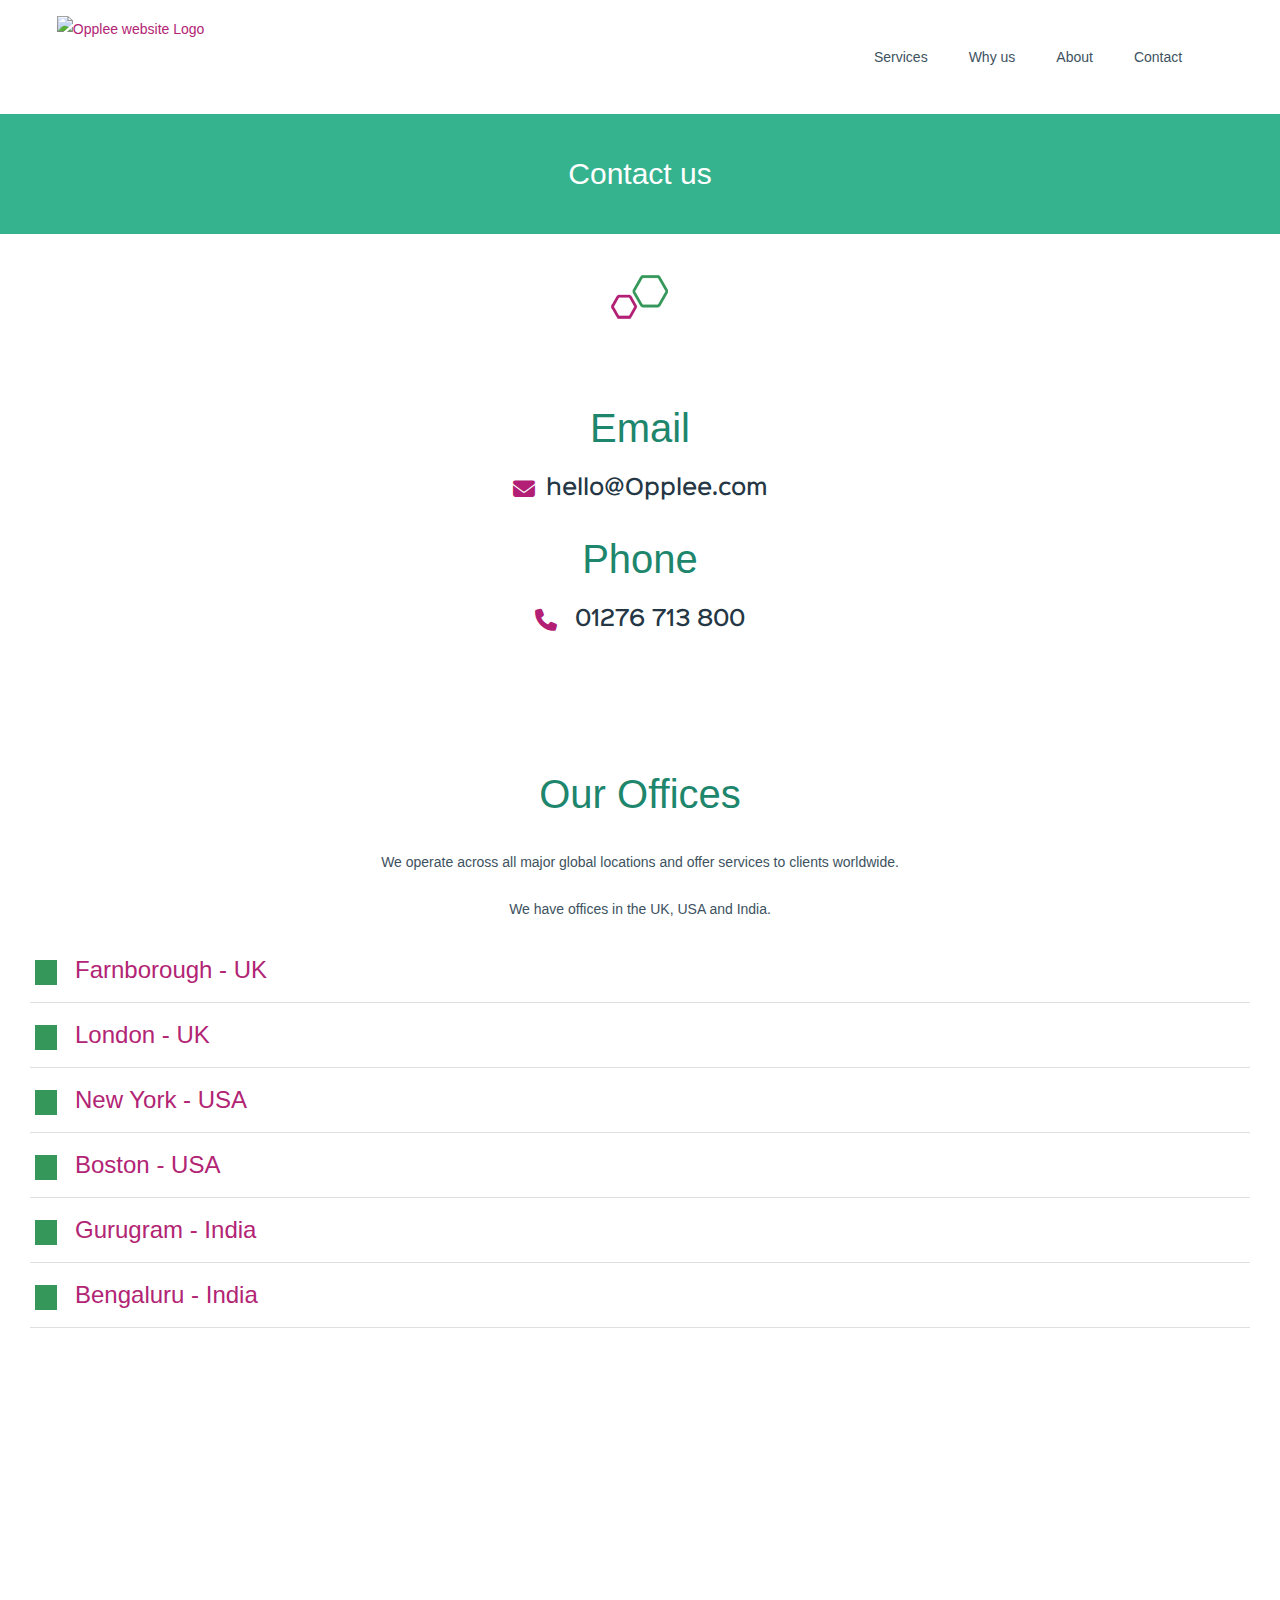
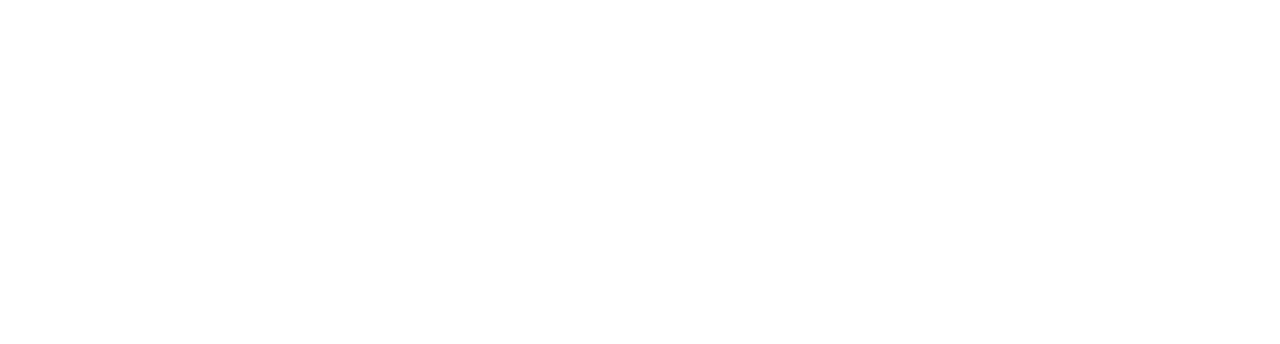
==== commit 8d466e87: "content updated" ====
--- a/contact-us/index.html
+++ b/contact-us/index.html
@@ -1,7 +1,7 @@
 <!DOCTYPE html>
 <html class="avada-html-layout-wide avada-html-header-position-top avada-is-100-percent-template" lang="en-GB" prefix="og: http://ogp.me/ns# fb: http://ogp.me/ns/fb#">
 
-<!-- Mirrored from kinapse.com/contact-us/ by HTTrack Website Copier/3.x [XR&CO'2014], Mon, 31 Oct 2022 20:10:59 GMT -->
+<!-- Mirrored from Opplee.com/contact-us/ by HTTrack Website Copier/3.x [XR&CO'2014], Mon, 31 Oct 2022 20:10:59 GMT -->
 <!-- Added by HTTrack --><meta http-equiv="content-type" content="text/html;charset=UTF-8" /><!-- /Added by HTTrack -->
 <head>
 	<meta http-equiv="X-UA-Compatible" content="IE=edge" />
@@ -39,45 +39,45 @@
 	<meta name='robots' content='index, follow, max-image-preview:large, max-snippet:-1, max-video-preview:-1' />
 
 	<!-- This site is optimized with the Yoast SEO plugin v19.9 - https://yoast.com/wordpress/plugins/seo/ -->
-	<title>Contact us - Kinapse website</title>
+	<title>Contact us - Opplee website</title>
 	<link rel="canonical" href="index.html" />
 	<meta property="og:locale" content="en_GB" />
 	<meta property="og:type" content="article" />
-	<meta property="og:title" content="Contact us - Kinapse website" />
-	<meta property="og:url" content="https://kinapse.com/contact-us/" />
-	<meta property="og:site_name" content="Kinapse website" />
+	<meta property="og:title" content="Contact us - Opplee website" />
+	<meta property="og:url" content="https://Opplee.com/contact-us/" />
+	<meta property="og:site_name" content="Opplee website" />
 	<meta property="article:modified_time" content="2019-10-03T12:30:33+00:00" />
 	<meta name="twitter:card" content="summary_large_image" />
 	<meta name="twitter:label1" content="Estimated reading time" />
 	<meta name="twitter:data1" content="6 minutes" />
-	<script type="application/ld+json" class="yoast-schema-graph">{"@context":"https://schema.org","@graph":[{"@type":"WebPage","@id":"https://kinapse.com/contact-us/","url":"https://kinapse.com/contact-us/","name":"Contact us - Kinapse website","isPartOf":{"@id":"https://kinapse.com/#website"},"datePublished":"2017-09-08T14:39:57+00:00","dateModified":"2019-10-03T12:30:33+00:00","breadcrumb":{"@id":"https://kinapse.com/contact-us/#breadcrumb"},"inLanguage":"en-GB","potentialAction":[{"@type":"ReadAction","target":["https://kinapse.com/contact-us/"]}]},{"@type":"BreadcrumbList","@id":"https://kinapse.com/contact-us/#breadcrumb","itemListElement":[{"@type":"ListItem","position":1,"name":"Home","item":"https://kinapse.com/"},{"@type":"ListItem","position":2,"name":"Contact us"}]},{"@type":"WebSite","@id":"https://kinapse.com/#website","url":"https://kinapse.com/","name":"Kinapse website","description":"Kinapse website","potentialAction":[{"@type":"SearchAction","target":{"@type":"EntryPoint","urlTemplate":"https://kinapse.com/?s={search_term_string}"},"query-input":"required name=search_term_string"}],"inLanguage":"en-GB"}]}</script>
+	<script type="application/ld+json" class="yoast-schema-graph">{"@context":"https://schema.org","@graph":[{"@type":"WebPage","@id":"https://Opplee.com/contact-us/","url":"https://Opplee.com/contact-us/","name":"Contact us - Opplee website","isPartOf":{"@id":"https://Opplee.com/#website"},"datePublished":"2017-09-08T14:39:57+00:00","dateModified":"2019-10-03T12:30:33+00:00","breadcrumb":{"@id":"https://Opplee.com/contact-us/#breadcrumb"},"inLanguage":"en-GB","potentialAction":[{"@type":"ReadAction","target":["https://Opplee.com/contact-us/"]}]},{"@type":"BreadcrumbList","@id":"https://Opplee.com/contact-us/#breadcrumb","itemListElement":[{"@type":"ListItem","position":1,"name":"Home","item":"https://Opplee.com/"},{"@type":"ListItem","position":2,"name":"Contact us"}]},{"@type":"WebSite","@id":"https://Opplee.com/#website","url":"https://Opplee.com/","name":"Opplee website","description":"Opplee website","potentialAction":[{"@type":"SearchAction","target":{"@type":"EntryPoint","urlTemplate":"https://Opplee.com/?s={search_term_string}"},"query-input":"required name=search_term_string"}],"inLanguage":"en-GB"}]}</script>
 	<!-- / Yoast SEO plugin. -->
 
 
 <link rel='dns-prefetch' href='http://s.w.org/' />
-<link rel="alternate" type="application/rss+xml" title="Kinapse website &raquo; Feed" href="../feed/index.html" />
-<link rel="alternate" type="application/rss+xml" title="Kinapse website &raquo; Comments Feed" href="../comments/feed/index.html" />
-					<link rel="shortcut icon" href="../wp-content/uploads/2018/01/kinapse_fav.png" type="image/x-icon" />
+<link rel="alternate" type="application/rss+xml" title="Opplee website &raquo; Feed" href="../feed/index.html" />
+<link rel="alternate" type="application/rss+xml" title="Opplee website &raquo; Comments Feed" href="../comments/feed/index.html" />
+					<link rel="shortcut icon" href="../wp-content/uploads/2018/01/Opplee_fav.png" type="image/x-icon" />
 		
 					<!-- For iPhone -->
-			<link rel="apple-touch-icon" href="../wp-content/uploads/2017/08/kinapse-iphone-icon.jpg">
+			<link rel="apple-touch-icon" href="../wp-content/uploads/2017/08/Opplee-iphone-icon.jpg">
 		
 					<!-- For iPhone Retina display -->
-			<link rel="apple-touch-icon" sizes="180x180" href="../wp-content/uploads/2017/08/kinapse-iphone-ret-icon.jpg">
+			<link rel="apple-touch-icon" sizes="180x180" href="../wp-content/uploads/2017/08/Opplee-iphone-ret-icon.jpg">
 		
 					<!-- For iPad -->
-			<link rel="apple-touch-icon" sizes="152x152" href="../wp-content/uploads/2017/08/kinapse-ipad-icon.jpg">
+			<link rel="apple-touch-icon" sizes="152x152" href="../wp-content/uploads/2017/08/Opplee-ipad-icon.jpg">
 		
 					<!-- For iPad Retina display -->
-			<link rel="apple-touch-icon" sizes="167x167" href="../wp-content/uploads/2017/08/kinapse-ipad-ret-icon.jpg">
+			<link rel="apple-touch-icon" sizes="167x167" href="../wp-content/uploads/2017/08/Opplee-ipad-ret-icon.jpg">
 		
 		
 		<meta property="og:title" content="Contact us"/>
 		<meta property="og:type" content="article"/>
-		<meta property="og:url" content="https://kinapse.com/contact-us/"/>
-		<meta property="og:site_name" content="Kinapse website"/>
+		<meta property="og:url" content="https://Opplee.com/contact-us/"/>
+		<meta property="og:site_name" content="Opplee website"/>
 		<meta property="og:description" content="Email 
- hello@kinapse.com 
+ hello@Opplee.com 
 Phone 
   01276 713 800    
 
@@ -85,7 +85,7 @@
 We operate across all major global locations and offer services to clients worldwide.
 We have offices in the UK, USA and India."/>
 
-									<meta property="og:image" content="https://kinapse.com/wp-content/uploads/2018/08/Kinapse_logo_181.png"/>
+									<meta property="og:image" content="https://Opplee.com/wp-content/uploads/2018/08/Opplee_logo_181.png"/>
 									<!-- This site uses the Google Analytics by MonsterInsights plugin v8.9.1 - Using Analytics tracking - https://www.monsterinsights.com/ -->
 							<script
 				src="http://www.googletagmanager.com/gtag/js?id=UA-58419963-2"  data-cfasync="false" data-wpfc-render="false" type="text/javascript" async></script>
@@ -286,7 +286,7 @@
 			</script>
 				<!-- / Google Analytics by MonsterInsights -->
 		<script type="text/javascript">
-window._wpemojiSettings = {"baseUrl":"https:\/\/s.w.org\/images\/core\/emoji\/14.0.0\/72x72\/","ext":".png","svgUrl":"https:\/\/s.w.org\/images\/core\/emoji\/14.0.0\/svg\/","svgExt":".svg","source":{"concatemoji":"https:\/\/kinapse.com\/wp-includes\/js\/wp-emoji-release.min.js?ver=6.0.3"}};
+window._wpemojiSettings = {"baseUrl":"https:\/\/s.w.org\/images\/core\/emoji\/14.0.0\/72x72\/","ext":".png","svgUrl":"https:\/\/s.w.org\/images\/core\/emoji\/14.0.0\/svg\/","svgExt":".svg","source":{"concatemoji":"https:\/\/Opplee.com\/wp-includes\/js\/wp-emoji-release.min.js?ver=6.0.3"}};
 /*! This file is auto-generated */
 !function(e,a,t){var n,r,o,i=a.createElement("canvas"),p=i.getContext&&i.getContext("2d");function s(e,t){var a=String.fromCharCode,e=(p.clearRect(0,0,i.width,i.height),p.fillText(a.apply(this,e),0,0),i.toDataURL());return p.clearRect(0,0,i.width,i.height),p.fillText(a.apply(this,t),0,0),e===i.toDataURL()}function c(e){var t=a.createElement("script");t.src=e,t.defer=t.type="text/javascript",a.getElementsByTagName("head")[0].appendChild(t)}for(o=Array("flag","emoji"),t.supports={everything:!0,everythingExceptFlag:!0},r=0;r<o.length;r++)t.supports[o[r]]=function(e){if(!p||!p.fillText)return!1;switch(p.textBaseline="top",p.font="600 32px Arial",e){case"flag":return s([127987,65039,8205,9895,65039],[127987,65039,8203,9895,65039])?!1:!s([55356,56826,55356,56819],[55356,56826,8203,55356,56819])&&!s([55356,57332,56128,56423,56128,56418,56128,56421,56128,56430,56128,56423,56128,56447],[55356,57332,8203,56128,56423,8203,56128,56418,8203,56128,56421,8203,56128,56430,8203,56128,56423,8203,56128,56447]);case"emoji":return!s([129777,127995,8205,129778,127999],[129777,127995,8203,129778,127999])}return!1}(o[r]),t.supports.everything=t.supports.everything&&t.supports[o[r]],"flag"!==o[r]&&(t.supports.everythingExceptFlag=t.supports.everythingExceptFlag&&t.supports[o[r]]);t.supports.everythingExceptFlag=t.supports.everythingExceptFlag&&!t.supports.flag,t.DOMReady=!1,t.readyCallback=function(){t.DOMReady=!0},t.supports.everything||(n=function(){t.readyCallback()},a.addEventListener?(a.addEventListener("DOMContentLoaded",n,!1),e.addEventListener("load",n,!1)):(e.attachEvent("onload",n),a.attachEvent("onreadystatechange",function(){"complete"===a.readyState&&t.readyCallback()})),(e=t.source||{}).concatemoji?c(e.concatemoji):e.wpemoji&&e.twemoji&&(c(e.twemoji),c(e.wpemoji)))}(window,document,window._wpemojiSettings);
 </script>
@@ -320,7 +320,7 @@
 <link rel='stylesheet' id='ditty-fontawesome-css'  href='../wp-content/plugins/ditty-news-ticker/includes/libs/fontawesome-6.2.0/css/all10df.css?ver=6.2.0' type='text/css' media='' />
 <link rel='stylesheet' id='super-rss-reader-css'  href='../wp-content/plugins/super-rss-reader/public/css/style.minef15.css?ver=4.8' type='text/css' media='all' />
 <!--[if IE]>
-<link rel='stylesheet' id='avada-IE-css'  href='https://kinapse.com/wp-content/themes/Avada/assets/css/dynamic/ie.min.css?ver=7.3' type='text/css' media='all' />
+<link rel='stylesheet' id='avada-IE-css'  href='https://Opplee.com/wp-content/themes/Avada/assets/css/dynamic/ie.min.css?ver=7.3' type='text/css' media='all' />
 <style id='avada-IE-inline-css' type='text/css'>
 .avada-select-parent .select-arrow{background-color:rgba(255,255,255,0)}
 .select-arrow{background-color:rgba(255,255,255,0)}
@@ -332,7 +332,7 @@
 <link rel='stylesheet' id='fusion-dynamic-css-css'  href='../wp-content/uploads/fusion-styles/ec2c16f01070d99c313eddc78db6499e.min6de8.css?ver=3.3' type='text/css' media='all' />
 <script type='text/javascript' src='../wp-content/plugins/google-analytics-for-wordpress/assets/js/frontend-gtag.min8b03.js?ver=8.9.1' id='monsterinsights-frontend-script-js'></script>
 <script data-cfasync="false" data-wpfc-render="false" type="text/javascript" id='monsterinsights-frontend-script-js-extra'>/* <![CDATA[ */
-var monsterinsights_frontend = {"js_events_tracking":"true","download_extensions":"doc,pdf,ppt,zip,xls,docx,pptx,xlsx","inbound_paths":"[]","home_url":"https:\/\/kinapse.com","hash_tracking":"false","ua":"UA-58419963-2","v4_id":""};/* ]]> */
+var monsterinsights_frontend = {"js_events_tracking":"true","download_extensions":"doc,pdf,ppt,zip,xls,docx,pptx,xlsx","inbound_paths":"[]","home_url":"https:\/\/Opplee.com","hash_tracking":"false","ua":"UA-58419963-2","v4_id":""};/* ]]> */
 </script>
 <script type='text/javascript' src='../wp-includes/js/jquery/jquery.minaf6c.js?ver=3.6.0' id='jquery-core-js'></script>
 <script type='text/javascript' src='../wp-includes/js/jquery/jquery-migrate.mind617.js?ver=3.3.2' id='jquery-migrate-js'></script>
@@ -350,9 +350,9 @@
 <link rel="wlwmanifest" type="application/wlwmanifest+xml" href="../wp-includes/wlwmanifest.xml" /> 
 <meta name="generator" content="WordPress 6.0.3" />
 <link rel='shortlink' href='../index325c.html?p=964' />
-<link rel="alternate" type="application/json+oembed" href="../wp-json/oembed/1.0/embed8d63.json?url=https%3A%2F%2Fkinapse.com%2Fcontact-us%2F" />
-<link rel="alternate" type="text/xml+oembed" href="../wp-json/oembed/1.0/embeddbfa?url=https%3A%2F%2Fkinapse.com%2Fcontact-us%2F&amp;format=xml" />
-<script>var asfbGlobal = {"endpoint":{"search":"https:\/\/kinapse.com\/wp-json\/asfb\/v1\/search?","suggestion":"https:\/\/kinapse.com\/wp-json\/asfb\/v1\/suggestion?"}}</script><script> var asfbMap = {};</script><style></style><style type="text/css">
+<link rel="alternate" type="application/json+oembed" href="../wp-json/oembed/1.0/embed8d63.json?url=https%3A%2F%2FOpplee.com%2Fcontact-us%2F" />
+<link rel="alternate" type="text/xml+oembed" href="../wp-json/oembed/1.0/embeddbfa?url=https%3A%2F%2FOpplee.com%2Fcontact-us%2F&amp;format=xml" />
+<script>var asfbGlobal = {"endpoint":{"search":"https:\/\/Opplee.com\/wp-json\/asfb\/v1\/search?","suggestion":"https:\/\/Opplee.com\/wp-json\/asfb\/v1\/suggestion?"}}</script><script> var asfbMap = {};</script><style></style><style type="text/css">
 .feedzy-rss-link-icon:after {
 	content: url("../wp-content/plugins/feedzy-rss-feeds/img/external-link.png");
 	margin-left: 3px;
@@ -411,10 +411,10 @@
                     width: 30px;
                 }
             
-            }</style><style type="text/css" id="css-fb-visibility">@media screen and (max-width: 640px){body:not(.fusion-builder-ui-wireframe) .fusion-no-small-visibility{display:none !important;}body:not(.fusion-builder-ui-wireframe) .sm-text-align-center{text-align:center !important;}body:not(.fusion-builder-ui-wireframe) .sm-text-align-left{text-align:left !important;}body:not(.fusion-builder-ui-wireframe) .sm-text-align-right{text-align:right !important;}body:not(.fusion-builder-ui-wireframe) .sm-mx-auto{margin-left:auto !important;margin-right:auto !important;}body:not(.fusion-builder-ui-wireframe) .sm-ml-auto{margin-left:auto !important;}body:not(.fusion-builder-ui-wireframe) .sm-mr-auto{margin-right:auto !important;}body:not(.fusion-builder-ui-wireframe) .fusion-absolute-position-small{position:absolute;top:auto;width:100%;}}@media screen and (min-width: 641px) and (max-width: 1024px){body:not(.fusion-builder-ui-wireframe) .fusion-no-medium-visibility{display:none !important;}body:not(.fusion-builder-ui-wireframe) .md-text-align-center{text-align:center !important;}body:not(.fusion-builder-ui-wireframe) .md-text-align-left{text-align:left !important;}body:not(.fusion-builder-ui-wireframe) .md-text-align-right{text-align:right !important;}body:not(.fusion-builder-ui-wireframe) .md-mx-auto{margin-left:auto !important;margin-right:auto !important;}body:not(.fusion-builder-ui-wireframe) .md-ml-auto{margin-left:auto !important;}body:not(.fusion-builder-ui-wireframe) .md-mr-auto{margin-right:auto !important;}body:not(.fusion-builder-ui-wireframe) .fusion-absolute-position-medium{position:absolute;top:auto;width:100%;}}@media screen and (min-width: 1025px){body:not(.fusion-builder-ui-wireframe) .fusion-no-large-visibility{display:none !important;}body:not(.fusion-builder-ui-wireframe) .lg-text-align-center{text-align:center !important;}body:not(.fusion-builder-ui-wireframe) .lg-text-align-left{text-align:left !important;}body:not(.fusion-builder-ui-wireframe) .lg-text-align-right{text-align:right !important;}body:not(.fusion-builder-ui-wireframe) .lg-mx-auto{margin-left:auto !important;margin-right:auto !important;}body:not(.fusion-builder-ui-wireframe) .lg-ml-auto{margin-left:auto !important;}body:not(.fusion-builder-ui-wireframe) .lg-mr-auto{margin-right:auto !important;}body:not(.fusion-builder-ui-wireframe) .fusion-absolute-position-large{position:absolute;top:auto;width:100%;}}</style><link rel="icon" href="../wp-content/uploads/2017/08/cropped-kinapse-ipad-ret-icon-32x32.jpg" sizes="32x32" />
-<link rel="icon" href="../wp-content/uploads/2017/08/cropped-kinapse-ipad-ret-icon-192x192.jpg" sizes="192x192" />
-<link rel="apple-touch-icon" href="../wp-content/uploads/2017/08/cropped-kinapse-ipad-ret-icon-180x180.jpg" />
-<meta name="msapplication-TileImage" content="https://kinapse.com/wp-content/uploads/2017/08/cropped-kinapse-ipad-ret-icon-270x270.jpg" />
+            }</style><style type="text/css" id="css-fb-visibility">@media screen and (max-width: 640px){body:not(.fusion-builder-ui-wireframe) .fusion-no-small-visibility{display:none !important;}body:not(.fusion-builder-ui-wireframe) .sm-text-align-center{text-align:center !important;}body:not(.fusion-builder-ui-wireframe) .sm-text-align-left{text-align:left !important;}body:not(.fusion-builder-ui-wireframe) .sm-text-align-right{text-align:right !important;}body:not(.fusion-builder-ui-wireframe) .sm-mx-auto{margin-left:auto !important;margin-right:auto !important;}body:not(.fusion-builder-ui-wireframe) .sm-ml-auto{margin-left:auto !important;}body:not(.fusion-builder-ui-wireframe) .sm-mr-auto{margin-right:auto !important;}body:not(.fusion-builder-ui-wireframe) .fusion-absolute-position-small{position:absolute;top:auto;width:100%;}}@media screen and (min-width: 641px) and (max-width: 1024px){body:not(.fusion-builder-ui-wireframe) .fusion-no-medium-visibility{display:none !important;}body:not(.fusion-builder-ui-wireframe) .md-text-align-center{text-align:center !important;}body:not(.fusion-builder-ui-wireframe) .md-text-align-left{text-align:left !important;}body:not(.fusion-builder-ui-wireframe) .md-text-align-right{text-align:right !important;}body:not(.fusion-builder-ui-wireframe) .md-mx-auto{margin-left:auto !important;margin-right:auto !important;}body:not(.fusion-builder-ui-wireframe) .md-ml-auto{margin-left:auto !important;}body:not(.fusion-builder-ui-wireframe) .md-mr-auto{margin-right:auto !important;}body:not(.fusion-builder-ui-wireframe) .fusion-absolute-position-medium{position:absolute;top:auto;width:100%;}}@media screen and (min-width: 1025px){body:not(.fusion-builder-ui-wireframe) .fusion-no-large-visibility{display:none !important;}body:not(.fusion-builder-ui-wireframe) .lg-text-align-center{text-align:center !important;}body:not(.fusion-builder-ui-wireframe) .lg-text-align-left{text-align:left !important;}body:not(.fusion-builder-ui-wireframe) .lg-text-align-right{text-align:right !important;}body:not(.fusion-builder-ui-wireframe) .lg-mx-auto{margin-left:auto !important;margin-right:auto !important;}body:not(.fusion-builder-ui-wireframe) .lg-ml-auto{margin-left:auto !important;}body:not(.fusion-builder-ui-wireframe) .lg-mr-auto{margin-right:auto !important;}body:not(.fusion-builder-ui-wireframe) .fusion-absolute-position-large{position:absolute;top:auto;width:100%;}}</style><link rel="icon" href="../wp-content/uploads/2017/08/cropped-Opplee-ipad-ret-icon-32x32.jpg" sizes="32x32" />
+<link rel="icon" href="../wp-content/uploads/2017/08/cropped-Opplee-ipad-ret-icon-192x192.jpg" sizes="192x192" />
+<link rel="apple-touch-icon" href="../wp-content/uploads/2017/08/cropped-Opplee-ipad-ret-icon-180x180.jpg" />
+<meta name="msapplication-TileImage" content="https://Opplee.com/wp-content/uploads/2017/08/cropped-Opplee-ipad-ret-icon-270x270.jpg" />
 		<style type="text/css" id="wp-custom-css">
 			.widget-title {
     text-transform: capitalize!important;
@@ -567,24 +567,24 @@
 								<a class="fusion-logo-link" href="../index.html">
 			
 									<!-- standard logo -->
-									<img src="../wp-content/uploads/2018/08/Kinapse_logo_181.png"
-										srcset="https://kinapse.com/wp-content/uploads/2018/08/Kinapse_logo_181.png 1x, https://kinapse.com/wp-content/uploads/2018/08/Kinapse_logo_261.png 2x"
-										width="181" height="83" style="max-height:83px;height:auto;" alt="Kinapse website Logo"
-										data-retina_logo_url="https://kinapse.com/wp-content/uploads/2018/08/Kinapse_logo_261.png"
+									<img src="../wp-content/uploads/2018/08/Opplee_logo_181.png"
+										srcset="https://Opplee.com/wp-content/uploads/2018/08/Opplee_logo_181.png 1x, https://Opplee.com/wp-content/uploads/2018/08/Opplee_logo_261.png 2x"
+										width="181" height="83" style="max-height:83px;height:auto;" alt="Opplee website Logo"
+										data-retina_logo_url="https://Opplee.com/wp-content/uploads/2018/08/Opplee_logo_261.png"
 										class="fusion-standard-logo" />
 			
 									<!-- mobile logo -->
-									<img src="../wp-content/uploads/2018/08/Kinapse_logo_135.jpg"
-										srcset="https://kinapse.com/wp-content/uploads/2018/08/Kinapse_logo_135.jpg 1x, https://kinapse.com/wp-content/uploads/2018/08/Kinapse_logo_200.jpg 2x"
-										width="135" height="62" style="max-height:62px;height:auto;" alt="Kinapse website Logo"
-										data-retina_logo_url="https://kinapse.com/wp-content/uploads/2018/08/Kinapse_logo_200.jpg"
+									<img src="../wp-content/uploads/2018/08/Opplee_logo_135.jpg"
+										srcset="https://Opplee.com/wp-content/uploads/2018/08/Opplee_logo_135.jpg 1x, https://Opplee.com/wp-content/uploads/2018/08/Opplee_logo_200.jpg 2x"
+										width="135" height="62" style="max-height:62px;height:auto;" alt="Opplee website Logo"
+										data-retina_logo_url="https://Opplee.com/wp-content/uploads/2018/08/Opplee_logo_200.jpg"
 										class="fusion-mobile-logo" />
 			
 									<!-- sticky header logo -->
-									<img src="../wp-content/uploads/2018/08/Kinapse_logo_181.png"
-										srcset="https://kinapse.com/wp-content/uploads/2018/08/Kinapse_logo_181.png 1x, https://kinapse.com/wp-content/uploads/2018/08/Kinapse_logo_261.png 2x"
-										width="181" height="83" style="max-height:83px;height:auto;" alt="Kinapse website Logo"
-										data-retina_logo_url="https://kinapse.com/wp-content/uploads/2018/08/Kinapse_logo_261.png"
+									<img src="../wp-content/uploads/2018/08/Opplee_logo_181.png"
+										srcset="https://Opplee.com/wp-content/uploads/2018/08/Opplee_logo_181.png 1x, https://Opplee.com/wp-content/uploads/2018/08/Opplee_logo_261.png 2x"
+										width="181" height="83" style="max-height:83px;height:auto;" alt="Opplee website Logo"
+										data-retina_logo_url="https://Opplee.com/wp-content/uploads/2018/08/Opplee_logo_261.png"
 										class="fusion-sticky-logo" />
 								</a>
 							</div>
@@ -677,17 +677,17 @@
 			<span class="entry-title rich-snippet-hidden">Contact us</span><span class="vcard rich-snippet-hidden"><span class="fn"><a href="../author/emma/index.html" title="Posts by Emma Bulmer" rel="author">Emma Bulmer</a></span></span><span class="updated rich-snippet-hidden">2019-10-03T12:30:33+00:00</span>						<div class="post-content">
 				<script type='text/javascript' src='https://maps.googleapis.com/maps/api/js?key=AIzaSyCQPFB6MH4ZATq8mbe4V_r6eAE7ycZ_1g0&amp;language=en-GB&amp;ver=1' id='google-maps-api-js'></script>
 <script type='text/javascript' src='../wp-content/themes/Avada/includes/lib/assets/min/js/library/infobox_packed68b3.js?ver=1' id='google-maps-infobox-js'></script>
-<div class="fusion-fullwidth fullwidth-box fusion-builder-row-1 nonhundred-percent-fullwidth non-hundred-percent-height-scrolling" style="background-color: rgba(255,255,255,0);background-position: left center;background-repeat: no-repeat;padding-top:0px;padding-right:0px;padding-bottom:0px;padding-left:0px;border-width: 0px 0px 0px 0px;border-color:#eae9e9;border-style:solid;" ><div class="fusion-builder-row fusion-row"><div class="fusion-layout-column fusion_builder_column fusion-builder-column-0 fusion_builder_column_1_1 1_1 fusion-one-full fusion-column-first fusion-column-last" style="margin-top:0px;margin-bottom:0px;"><div class="fusion-column-wrapper fusion-flex-column-wrapper-legacy" style="background-position:center center;background-repeat:no-repeat;-webkit-background-size:cover;-moz-background-size:cover;-o-background-size:cover;background-size:cover;padding: 40px 0px 40px 0px;"><div class="imageframe-align-center"><span class=" fusion-imageframe imageframe-none imageframe-1 hover-type-none"><img width="60" height="45" title="cta-hexagons-coloured-60px" src="../wp-content/uploads/2017/08/cta-hexagons-coloured-60px.png" class="img-responsive wp-image-396"/></span></div><div class="fusion-sep-clear"></div><div class="fusion-separator fusion-full-width-sep" style="margin-left: auto;margin-right: auto;margin-bottom:5%;width:100%;"></div><div class="fusion-sep-clear"></div><style type="text/css"></style><div class="fusion-title title fusion-title-1 fusion-sep-none fusion-title-center fusion-title-text fusion-title-size-two" style="margin-top:0px;margin-right:0px;margin-bottom:10px;margin-left:0px;"><h2 class="title-heading-center" style="margin:0;"><h2 style="text-align: center;"><span style="color: #1d866c;">Email</span></h2></h2></div><style type="text/css"></style><div class="fusion-title title fusion-title-2 fusion-sep-none fusion-title-center fusion-title-text fusion-title-size-six" style="margin-top:5px;margin-right:0px;margin-bottom:30px;margin-left:0px;" id="cta_section"><h6 class="title-heading-center" style="margin:0;"><h5 style="text-align: center;"><i class="fb-icon-element-1 fb-icon-element fontawesome-icon fa fa-envelope circle-no fusion-text-flow" style="font-size:22px;margin-right:11px;"></i><style>i.fb-icon-element.fontawesome-icon.fb-icon-element-1{ color: #B21F74;}i.fb-icon-element.fontawesome-icon.fb-icon-element-1:hover { color: #B21F74;}</style><a href="mailto:hello@kinapse.com"><span style="color: #253745;">hello@kinapse.com</span></a></h5></h6></div><style type="text/css"></style><div class="fusion-title title fusion-title-3 fusion-sep-none fusion-title-center fusion-title-text fusion-title-size-two" style="margin-top:0px;margin-right:0px;margin-bottom:10px;margin-left:0px;"><h2 class="title-heading-center" style="margin:0;"><h2 style="text-align: center;"><span style="color: #1d866c;">Phone</span></h2></h2></div><style type="text/css"></style><div class="fusion-title title fusion-title-4 fusion-sep-none fusion-title-center fusion-title-text fusion-title-size-six" style="margin-top:5px;margin-right:0px;margin-bottom:30px;margin-left:0px;" id="cta_section"><h6 class="title-heading-center" style="margin:0;"><h5 style="text-align: center;"><i class="fb-icon-element-2 fb-icon-element fontawesome-icon fa fa-phone circle-no fusion-text-flow" style="font-size:22px;margin-right:11px;"></i><style>i.fb-icon-element.fontawesome-icon.fb-icon-element-2{ color: #B21F74;}i.fb-icon-element.fontawesome-icon.fb-icon-element-2:hover { color: #B21F74;}</style> <span style="color: #253745;">01276 713 800</span></h5></h6></div><div class="fusion-clearfix"></div></div></div></div></div><div class="fusion-fullwidth fullwidth-box fusion-builder-row-2 nonhundred-percent-fullwidth non-hundred-percent-height-scrolling" style="background-color: rgba(255,255,255,0);background-position: center center;background-repeat: no-repeat;padding-top:5%;padding-right:30px;padding-bottom:5%;padding-left:30px;margin-bottom: 0px;margin-top: 0px;border-width: 0px 0px 0px 0px;border-color:#eae9e9;border-style:solid;" ><div class="fusion-builder-row fusion-row"><div class="fusion-layout-column fusion_builder_column fusion-builder-column-1 fusion_builder_column_1_1 1_1 fusion-one-full fusion-column-first fusion-column-last" style="margin-top:0px;margin-bottom:30px;"><div class="fusion-column-wrapper fusion-flex-column-wrapper-legacy" style="background-position:left top;background-repeat:no-repeat;-webkit-background-size:cover;-moz-background-size:cover;-o-background-size:cover;background-size:cover;padding: 0px 0px 0px 0px;"><style type="text/css"></style><div class="fusion-title title fusion-title-5 fusion-sep-none fusion-title-center fusion-title-text fusion-title-size-two" style="margin-top:0px;margin-right:0px;margin-bottom:30px;margin-left:0px;"><h2 class="title-heading-center" style="margin:0;">Our Offices</h2></div><div class="fusion-text fusion-text-1"><p style="text-align: center;">We operate across all major global locations and offer services to clients worldwide.</p>
+<div class="fusion-fullwidth fullwidth-box fusion-builder-row-1 nonhundred-percent-fullwidth non-hundred-percent-height-scrolling" style="background-color: rgba(255,255,255,0);background-position: left center;background-repeat: no-repeat;padding-top:0px;padding-right:0px;padding-bottom:0px;padding-left:0px;border-width: 0px 0px 0px 0px;border-color:#eae9e9;border-style:solid;" ><div class="fusion-builder-row fusion-row"><div class="fusion-layout-column fusion_builder_column fusion-builder-column-0 fusion_builder_column_1_1 1_1 fusion-one-full fusion-column-first fusion-column-last" style="margin-top:0px;margin-bottom:0px;"><div class="fusion-column-wrapper fusion-flex-column-wrapper-legacy" style="background-position:center center;background-repeat:no-repeat;-webkit-background-size:cover;-moz-background-size:cover;-o-background-size:cover;background-size:cover;padding: 40px 0px 40px 0px;"><div class="imageframe-align-center"><span class=" fusion-imageframe imageframe-none imageframe-1 hover-type-none"><img width="60" height="45" title="cta-hexagons-coloured-60px" src="../wp-content/uploads/2017/08/cta-hexagons-coloured-60px.png" class="img-responsive wp-image-396"/></span></div><div class="fusion-sep-clear"></div><div class="fusion-separator fusion-full-width-sep" style="margin-left: auto;margin-right: auto;margin-bottom:5%;width:100%;"></div><div class="fusion-sep-clear"></div><style type="text/css"></style><div class="fusion-title title fusion-title-1 fusion-sep-none fusion-title-center fusion-title-text fusion-title-size-two" style="margin-top:0px;margin-right:0px;margin-bottom:10px;margin-left:0px;"><h2 class="title-heading-center" style="margin:0;"><h2 style="text-align: center;"><span style="color: #1d866c;">Email</span></h2></h2></div><style type="text/css"></style><div class="fusion-title title fusion-title-2 fusion-sep-none fusion-title-center fusion-title-text fusion-title-size-six" style="margin-top:5px;margin-right:0px;margin-bottom:30px;margin-left:0px;" id="cta_section"><h6 class="title-heading-center" style="margin:0;"><h5 style="text-align: center;"><i class="fb-icon-element-1 fb-icon-element fontawesome-icon fa fa-envelope circle-no fusion-text-flow" style="font-size:22px;margin-right:11px;"></i><style>i.fb-icon-element.fontawesome-icon.fb-icon-element-1{ color: #B21F74;}i.fb-icon-element.fontawesome-icon.fb-icon-element-1:hover { color: #B21F74;}</style><a href="mailto:hello@Opplee.com"><span style="color: #253745;">hello@Opplee.com</span></a></h5></h6></div><style type="text/css"></style><div class="fusion-title title fusion-title-3 fusion-sep-none fusion-title-center fusion-title-text fusion-title-size-two" style="margin-top:0px;margin-right:0px;margin-bottom:10px;margin-left:0px;"><h2 class="title-heading-center" style="margin:0;"><h2 style="text-align: center;"><span style="color: #1d866c;">Phone</span></h2></h2></div><style type="text/css"></style><div class="fusion-title title fusion-title-4 fusion-sep-none fusion-title-center fusion-title-text fusion-title-size-six" style="margin-top:5px;margin-right:0px;margin-bottom:30px;margin-left:0px;" id="cta_section"><h6 class="title-heading-center" style="margin:0;"><h5 style="text-align: center;"><i class="fb-icon-element-2 fb-icon-element fontawesome-icon fa fa-phone circle-no fusion-text-flow" style="font-size:22px;margin-right:11px;"></i><style>i.fb-icon-element.fontawesome-icon.fb-icon-element-2{ color: #B21F74;}i.fb-icon-element.fontawesome-icon.fb-icon-element-2:hover { color: #B21F74;}</style> <span style="color: #253745;">01276 713 800</span></h5></h6></div><div class="fusion-clearfix"></div></div></div></div></div><div class="fusion-fullwidth fullwidth-box fusion-builder-row-2 nonhundred-percent-fullwidth non-hundred-percent-height-scrolling" style="background-color: rgba(255,255,255,0);background-position: center center;background-repeat: no-repeat;padding-top:5%;padding-right:30px;padding-bottom:5%;padding-left:30px;margin-bottom: 0px;margin-top: 0px;border-width: 0px 0px 0px 0px;border-color:#eae9e9;border-style:solid;" ><div class="fusion-builder-row fusion-row"><div class="fusion-layout-column fusion_builder_column fusion-builder-column-1 fusion_builder_column_1_1 1_1 fusion-one-full fusion-column-first fusion-column-last" style="margin-top:0px;margin-bottom:30px;"><div class="fusion-column-wrapper fusion-flex-column-wrapper-legacy" style="background-position:left top;background-repeat:no-repeat;-webkit-background-size:cover;-moz-background-size:cover;-o-background-size:cover;background-size:cover;padding: 0px 0px 0px 0px;"><style type="text/css"></style><div class="fusion-title title fusion-title-5 fusion-sep-none fusion-title-center fusion-title-text fusion-title-size-two" style="margin-top:0px;margin-right:0px;margin-bottom:30px;margin-left:0px;"><h2 class="title-heading-center" style="margin:0;">Our Offices</h2></div><div class="fusion-text fusion-text-1"><p style="text-align: center;">We operate across all major global locations and offer services to clients worldwide.</p>
 <p style="text-align: center;">We have offices in the UK, USA and India.</p>
 </div><style type="text/css">.fusion-accordian  #accordion-964-1 .panel-title a .fa-fusion-box{ color: #ffffff;}.fusion-accordian  #accordion-964-1 .panel-title a .fa-fusion-box:before{ font-size: 13px; width: 13px;}.fusion-accordian  #accordion-964-1 .panel-title a{font-size:24px;}.fusion-accordian  #accordion-964-1 .fa-fusion-box { background-color: #35985a;border-color: #35985a;}.fusion-accordian  #accordion-964-1 .panel-title a:hover, #accordion-964-1 .fusion-toggle-boxed-mode:hover .panel-title a { color: #1d866c;}.fusion-accordian  #accordion-964-1 .panel-title .active .fa-fusion-box,.fusion-accordian  #accordion-964-1 .panel-title a:hover .fa-fusion-box { background-color: #1d866c!important;border-color: #1d866c!important;}</style><div class="accordian fusion-accordian"><div class="panel-group" id="accordion-964-1"><div class="fusion-panel panel-default"><div class="panel-heading"><h4 class="panel-title toggle"><a aria-expanded="false" aria-controls="6e8bfb980e73f44fc" role="button" data-toggle="collapse" data-parent="#accordion-964-1" data-target="#6e8bfb980e73f44fc" href="#6e8bfb980e73f44fc"><span class="fusion-toggle-icon-wrapper" aria-hidden="true"><i class="fa-fusion-box" aria-hidden="true"></i></span><span class="fusion-toggle-heading">Farnborough - UK</span></a></h4></div><div id="6e8bfb980e73f44fc" class="panel-collapse collapse "><div class="panel-body toggle-content fusion-clearfix">
 <p class="p1"><span class="s1"><div class="fusion-text fusion-text-2"><p></span></p>
-<p class="p1"><span class="s1"><b>Kinapse Ltd &#8211; Farnborough</b><br />
+<p class="p1"><span class="s1"><b>Opplee Ltd &#8211; Farnborough</b><br />
 2 Pinehurst Road<br />
 Farnborough<br />
 Hampshire GU14 7BF<br />
 </span></p>
 <p class="p1"><span class="s1">T: 01276 713 800<br />
-E: <a href="mailto:info@kinapse.com"><span class="s2">info@kinapse.com</span></a></span></p>
+E: <a href="mailto:info@Opplee.com"><span class="s2">info@Opplee.com</span></a></span></p>
 <p class="p1"><span class="s1"></p>
 </div>Our location					<script type="text/javascript">
 						var map_fusion_map_635a7d19c3997;
@@ -720,12 +720,12 @@
 					<div class="shortcode-map fusion-google-map fusion-maps-js-type" id="fusion_map_635a7d19c3997" style="height:300px;width:100%;"></div></span></p>
 </div></div></div><div class="fusion-panel panel-default"><div class="panel-heading"><h4 class="panel-title toggle"><a aria-expanded="false" aria-controls="a910866ffa33d905e" role="button" data-toggle="collapse" data-parent="#accordion-964-1" data-target="#a910866ffa33d905e" href="#a910866ffa33d905e"><span class="fusion-toggle-icon-wrapper" aria-hidden="true"><i class="fa-fusion-box" aria-hidden="true"></i></span><span class="fusion-toggle-heading">London - UK</span></a></h4></div><div id="a910866ffa33d905e" class="panel-collapse collapse "><div class="panel-body toggle-content fusion-clearfix">
 <p class="p1"><span class="s1"><div class="fusion-text fusion-text-3"><p></span></p>
-<p class="p1"><span class="s1"><b>Kinapse Ltd &#8211; London</b><br />
+<p class="p1"><span class="s1"><b>Opplee Ltd &#8211; London</b><br />
 4th Floor<br />
 </span>10 Bloomsbury Way<br />
 London WC1A 2SL</p>
 <p class="p1"><span class="s1">T: 01276 713 800<br />
-E: <a href="mailto:info@kinapse.com"><span class="s2">info@kinapse.com</span></a></span></p>
+E: <a href="mailto:info@Opplee.com"><span class="s2">info@Opplee.com</span></a></span></p>
 <p class="p1"><span class="s1"></p>
 </div>Our location					<script type="text/javascript">
 						var map_fusion_map_635a7d19c3d19;
@@ -763,7 +763,7 @@
 </span><span class="s1">New York, USA 10281<br />
 </span></span></p>
 <p class="p2"><span class="s1">T: +1 212 229 8400<br />
-E: <a href="mailto:info@kinapse.com"><span class="s2">info@kinapse.com</span></a></span></p>
+E: <a href="mailto:info@Opplee.com"><span class="s2">info@Opplee.com</span></a></span></p>
 <p class="p2"><span class="s1"></p>
 </div>Our location					<script type="text/javascript">
 						var map_fusion_map_635a7d19c402f;
@@ -802,7 +802,7 @@
 Massachusetts, USA 02210<br />
 </span></p>
 <p class="p2"><span class="s1">T: +1 212 229 8400<br />
-E: <a href="mailto:info@kinapse.com"><span class="s2">info@kinapse.com</span></a></span></p>
+E: <a href="mailto:info@Opplee.com"><span class="s2">info@Opplee.com</span></a></span></p>
 <p class="p2"><span class="s1"></p>
 </div>Our location					<script type="text/javascript">
 						var map_fusion_map_635a7d19c433c;
@@ -834,14 +834,14 @@
 					<div class="shortcode-map fusion-google-map fusion-maps-js-type" id="fusion_map_635a7d19c433c" style="height:300px;width:100%;"></div></span></p>
 </div></div></div><div class="fusion-panel panel-default"><div class="panel-heading"><h4 class="panel-title toggle"><a aria-expanded="false" aria-controls="454d9ac28b32335e4" role="button" data-toggle="collapse" data-parent="#accordion-964-1" data-target="#454d9ac28b32335e4" href="#454d9ac28b32335e4"><span class="fusion-toggle-icon-wrapper" aria-hidden="true"><i class="fa-fusion-box" aria-hidden="true"></i></span><span class="fusion-toggle-heading">Gurugram - India</span></a></h4></div><div id="454d9ac28b32335e4" class="panel-collapse collapse "><div class="panel-body toggle-content fusion-clearfix">
 <p class="p1"><span class="s1"><div class="fusion-text fusion-text-6"><p></span></p>
-<p class="p2"><span class="s1"><b>Kinapse India &#8211; Gurugram</b><br />
+<p class="p2"><span class="s1"><b>Opplee India &#8211; Gurugram</b><br />
 Eleventh Floor<br />
 Building No 10, Tower B<br />
 DLF Cyber City DLF Phase II<br />
 Gurgaon 122002, Haryana</span></p>
 <p class="p2"><span class="s1">T: +91 (0)124 6698 100<br />
 F: +91 (0)124 6698 200<br />
-E: <a href="mailto:info@kinapse.com"><span class="s2">info@kinapse.com</span></a></span></p>
+E: <a href="mailto:info@Opplee.com"><span class="s2">info@Opplee.com</span></a></span></p>
 <p class="p2"><span class="s1"></p>
 </div>Our location					<script type="text/javascript">
 						var map_fusion_map_635a7d19c46bc;
@@ -849,7 +849,7 @@
 						var counter = 0;
 												function fusion_run_map_fusion_map_635a7d19c46bc() {
 							jQuery('#fusion_map_635a7d19c46bc').fusion_maps({
-								addresses: [{"address":"Kinapse India Scientific Services Private Limited, DLF Cyber City, DLF Phase II, Gurgaon 122002","infobox_content":"Kinapse India Scientific Services Private Limited, DLF Cyber City, DLF Phase II, Gurgaon 122002","coordinates":false,"cache":true,"latitude":"28.4940114","longitude":"77.08758739999996"}],
+								addresses: [{"address":"Opplee India Scientific Services Private Limited, DLF Cyber City, DLF Phase II, Gurgaon 122002","infobox_content":"Opplee India Scientific Services Private Limited, DLF Cyber City, DLF Phase II, Gurgaon 122002","coordinates":false,"cache":true,"latitude":"28.4940114","longitude":"77.08758739999996"}],
 								animations: false,
 								infobox_background_color: '',
 								infobox_styling: 'default',
@@ -873,7 +873,7 @@
 					<div class="shortcode-map fusion-google-map fusion-maps-js-type" id="fusion_map_635a7d19c46bc" style="height:300px;width:100%;"></div></span></p>
 </div></div></div><div class="fusion-panel panel-default"><div class="panel-heading"><h4 class="panel-title toggle"><a aria-expanded="false" aria-controls="c1f557791a490e56c" role="button" data-toggle="collapse" data-parent="#accordion-964-1" data-target="#c1f557791a490e56c" href="#c1f557791a490e56c"><span class="fusion-toggle-icon-wrapper" aria-hidden="true"><i class="fa-fusion-box" aria-hidden="true"></i></span><span class="fusion-toggle-heading">Bengaluru - India</span></a></h4></div><div id="c1f557791a490e56c" class="panel-collapse collapse "><div class="panel-body toggle-content fusion-clearfix">
 <p class="p1"><span class="s1"><div class="fusion-text fusion-text-7"><p></span></p>
-<p class="p2"><span class="s1"><b>Kinapse India &#8211; Bengaluru<br />
+<p class="p2"><span class="s1"><b>Opplee India &#8211; Bengaluru<br />
 </b>Second Floor, Block &#8211; N 1<br />
 Manyata Embassy Business Park<br />
 Outer Ring Road, Nagawara<br />
@@ -881,7 +881,7 @@
 Karnataka</span></p>
 <p class="p2"><span class="s1">T: +91 (0)80 4537 0000<br />
 F: +91 (0)80 4537 0059<br />
-E: <a href="mailto:info@kinapse.com"><span class="s2">info@kinapse.com</span></a></span></p>
+E: <a href="mailto:info@Opplee.com"><span class="s2">info@Opplee.com</span></a></span></p>
 <p class="p2"><span class="s1"></p>
 </div>Our location					<script type="text/javascript">
 						var map_fusion_map_635a7d19c4a00;
@@ -889,7 +889,7 @@
 						var counter = 0;
 												function fusion_run_map_fusion_map_635a7d19c4a00() {
 							jQuery('#fusion_map_635a7d19c4a00').fusion_maps({
-								addresses: [{"address":"Kinapse India Scientific Services Private Limited, Block - N 1, Manyata Embassy Business Park, Outer Ring Road, Nagawara, Bengalaru 560045, Karnataka","infobox_content":"Kinapse India Scientific Services Private Limited, Block - N 1, Manyata Embassy Business Park, Outer Ring Road, Nagawara, Bengalaru 560045, Karnataka","coordinates":false,"cache":true,"latitude":"13.0531062","longitude":"77.61905360000003"}],
+								addresses: [{"address":"Opplee India Scientific Services Private Limited, Block - N 1, Manyata Embassy Business Park, Outer Ring Road, Nagawara, Bengalaru 560045, Karnataka","infobox_content":"Opplee India Scientific Services Private Limited, Block - N 1, Manyata Embassy Business Park, Outer Ring Road, Nagawara, Bengalaru 560045, Karnataka","coordinates":false,"cache":true,"latitude":"13.0531062","longitude":"77.61905360000003"}],
 								animations: false,
 								infobox_background_color: '',
 								infobox_styling: 'default',
@@ -941,10 +941,10 @@
 <div class="fusion-button-wrapper"><style type="text/css">.fusion-button.button-1 {border-radius:0px;}</style><a class="fusion-button button-flat button-small button-default button-1 fusion-button-default-span fusion-button-default-type" target="_self" href="index.html" rel="noopener"><span class="fusion-button-text">Get in touch</span></a></div></div>
 		<div style="clear:both;"></div></section>																					</div>
 																										<div class="fusion-column col-lg-3 col-md-3 col-sm-3">
-							<section id="text-3" class="fusion-footer-widget-column widget widget_text" style="border-style: solid;border-color:transparent;border-width:0px;"><h4 class="widget-title">About us</h4>			<div class="textwidget">Kinapse is a global leader in post-approval clinical trial transparency services.</div>
+							<section id="text-3" class="fusion-footer-widget-column widget widget_text" style="border-style: solid;border-color:transparent;border-width:0px;"><h4 class="widget-title">About us</h4>			<div class="textwidget">Opplee is a global leader in post-approval clinical trial transparency services.</div>
 		<div style="clear:both;"></div></section>																					</div>
 																										<div class="fusion-column fusion-column-last col-lg-3 col-md-3 col-sm-3">
-							<section id="media_image-2" class="fusion-footer-widget-column widget widget_media_image"><img width="348" height="159" src="../wp-content/uploads/2018/08/Kinapse_Whitelogo_348.png" class="image wp-image-5025  attachment-full size-full" alt="" style="max-width: 100%; height: auto;" srcset="https://kinapse.com/wp-content/uploads/2018/08/Kinapse_Whitelogo_348-200x91.png 200w, https://kinapse.com/wp-content/uploads/2018/08/Kinapse_Whitelogo_348-300x137.png 300w, https://kinapse.com/wp-content/uploads/2018/08/Kinapse_Whitelogo_348.png 348w" sizes="(max-width: 348px) 100vw, 348px" /><div style="clear:both;"></div></section>																					</div>
+							<section id="media_image-2" class="fusion-footer-widget-column widget widget_media_image"><img width="348" height="159" src="../wp-content/uploads/2018/08/Opplee_Whitelogo_348.png" class="image wp-image-5025  attachment-full size-full" alt="" style="max-width: 100%; height: auto;" srcset="https://Opplee.com/wp-content/uploads/2018/08/Opplee_Whitelogo_348-200x91.png 200w, https://Opplee.com/wp-content/uploads/2018/08/Opplee_Whitelogo_348-300x137.png 300w, https://Opplee.com/wp-content/uploads/2018/08/Opplee_Whitelogo_348.png 348w" sizes="(max-width: 348px) 100vw, 348px" /><div style="clear:both;"></div></section>																					</div>
 																											
 				<div class="fusion-clearfix"></div>
 			</div> <!-- fusion-columns -->
@@ -960,10 +960,10 @@
 		<div>
 		© Copyright <script type="text/javascript">
   document.write(new Date().getFullYear());
-</script> Kinapse | Website designed and built in the UK by <a href="https://www.upthereeverywhere.com/web-design">UP DIGITAL</a>	</div>
+</script> Opplee 	</div>
 </div>
 <div class="fusion-social-links-footer">
-	<div class="fusion-social-networks"><div class="fusion-social-networks-wrapper"><a  class="fusion-social-network-icon fusion-tooltip fusion-twitter fusion-icon-twitter" style data-placement="top" data-title="Twitter" data-toggle="tooltip" title="Twitter" href="https://twitter.com/kinapseglobal" target="_blank" rel="noopener noreferrer"><span class="screen-reader-text">Twitter</span></a><a  class="fusion-social-network-icon fusion-tooltip fusion-linkedin fusion-icon-linkedin" style data-placement="top" data-title="LinkedIn" data-toggle="tooltip" title="LinkedIn" href="https://www.linkedin.com/company-beta/34928/" target="_blank" rel="noopener noreferrer"><span class="screen-reader-text">LinkedIn</span></a></div></div></div>
+	<div class="fusion-social-networks"><div class="fusion-social-networks-wrapper"><a  class="fusion-social-network-icon fusion-tooltip fusion-twitter fusion-icon-twitter" style data-placement="top" data-title="Twitter" data-toggle="tooltip" title="Twitter" href="https://twitter.com/Oppleeglobal" target="_blank" rel="noopener noreferrer"><span class="screen-reader-text">Twitter</span></a><a  class="fusion-social-network-icon fusion-tooltip fusion-linkedin fusion-icon-linkedin" style data-placement="top" data-title="LinkedIn" data-toggle="tooltip" title="LinkedIn" href="https://www.linkedin.com/company-beta/34928/" target="_blank" rel="noopener noreferrer"><span class="screen-reader-text">LinkedIn</span></a></div></div></div>
 
 			</div> <!-- fusion-fusion-copyright-content -->
 		</div> <!-- fusion-row -->
@@ -1063,7 +1063,7 @@
 <script type='text/javascript' src='../wp-content/plugins/contact-form-7/includes/swv/js/index77e1.js?ver=5.6.4' id='swv-js'></script>
 <script type='text/javascript' id='contact-form-7-js-extra'>
 /* <![CDATA[ */
-var wpcf7 = {"api":{"root":"https:\/\/kinapse.com\/wp-json\/","namespace":"contact-form-7\/v1"},"cached":"1"};
+var wpcf7 = {"api":{"root":"https:\/\/Opplee.com\/wp-json\/","namespace":"contact-form-7\/v1"},"cached":"1"};
 /* ]]> */
 </script>
 <script type='text/javascript' src='../wp-content/plugins/contact-form-7/includes/js/index77e1.js?ver=5.6.4' id='contact-form-7-js'></script>
@@ -1100,7 +1100,7 @@
 <script type='text/javascript' src='../wp-content/themes/Avada/includes/lib/assets/min/js/library/jquery.flexslidereed8.js?ver=2.7.2' id='jquery-flexslider-js'></script>
 <script type='text/javascript' id='jquery-fusion-maps-js-extra'>
 /* <![CDATA[ */
-var fusionMapsVars = {"admin_ajax":"https:\/\/kinapse.com\/wp-admin\/admin-ajax.php"};
+var fusionMapsVars = {"admin_ajax":"https:\/\/Opplee.com\/wp-admin\/admin-ajax.php"};
 /* ]]> */
 </script>
 <script type='text/javascript' src='../wp-content/themes/Avada/includes/lib/assets/min/js/library/jquery.fusion_maps605a.js?ver=2.2.2' id='jquery-fusion-maps-js'></script>
@@ -1153,7 +1153,7 @@
 <script type='text/javascript' src='../wp-content/themes/Avada/assets/min/js/general/avada-contact-form-796c0.js?ver=7.3' id='avada-contact-form-7-js'></script>
 <script type='text/javascript' id='avada-live-search-js-extra'>
 /* <![CDATA[ */
-var avadaLiveSearchVars = {"live_search":"1","ajaxurl":"https:\/\/kinapse.com\/wp-admin\/admin-ajax.php","no_search_results":"No search results match your query. Please try again","min_char_count":"4","per_page":"100","show_feat_img":"1","display_post_type":"1"};
+var avadaLiveSearchVars = {"live_search":"1","ajaxurl":"https:\/\/Opplee.com\/wp-admin\/admin-ajax.php","no_search_results":"No search results match your query. Please try again","min_char_count":"4","per_page":"100","show_feat_img":"1","display_post_type":"1"};
 /* ]]> */
 </script>
 <script type='text/javascript' src='../wp-content/themes/Avada/assets/min/js/general/avada-live-search96c0.js?ver=7.3' id='avada-live-search-js'></script>
@@ -1260,7 +1260,7 @@
 	</div>
 		</body>
 
-<!-- Mirrored from kinapse.com/contact-us/ by HTTrack Website Copier/3.x [XR&CO'2014], Mon, 31 Oct 2022 20:10:59 GMT -->
+<!-- Mirrored from Opplee.com/contact-us/ by HTTrack Website Copier/3.x [XR&CO'2014], Mon, 31 Oct 2022 20:10:59 GMT -->
 </html>
 
 <!-- Page generated by LiteSpeed Cache 5.2.1 on 2022-10-27 12:44:09 -->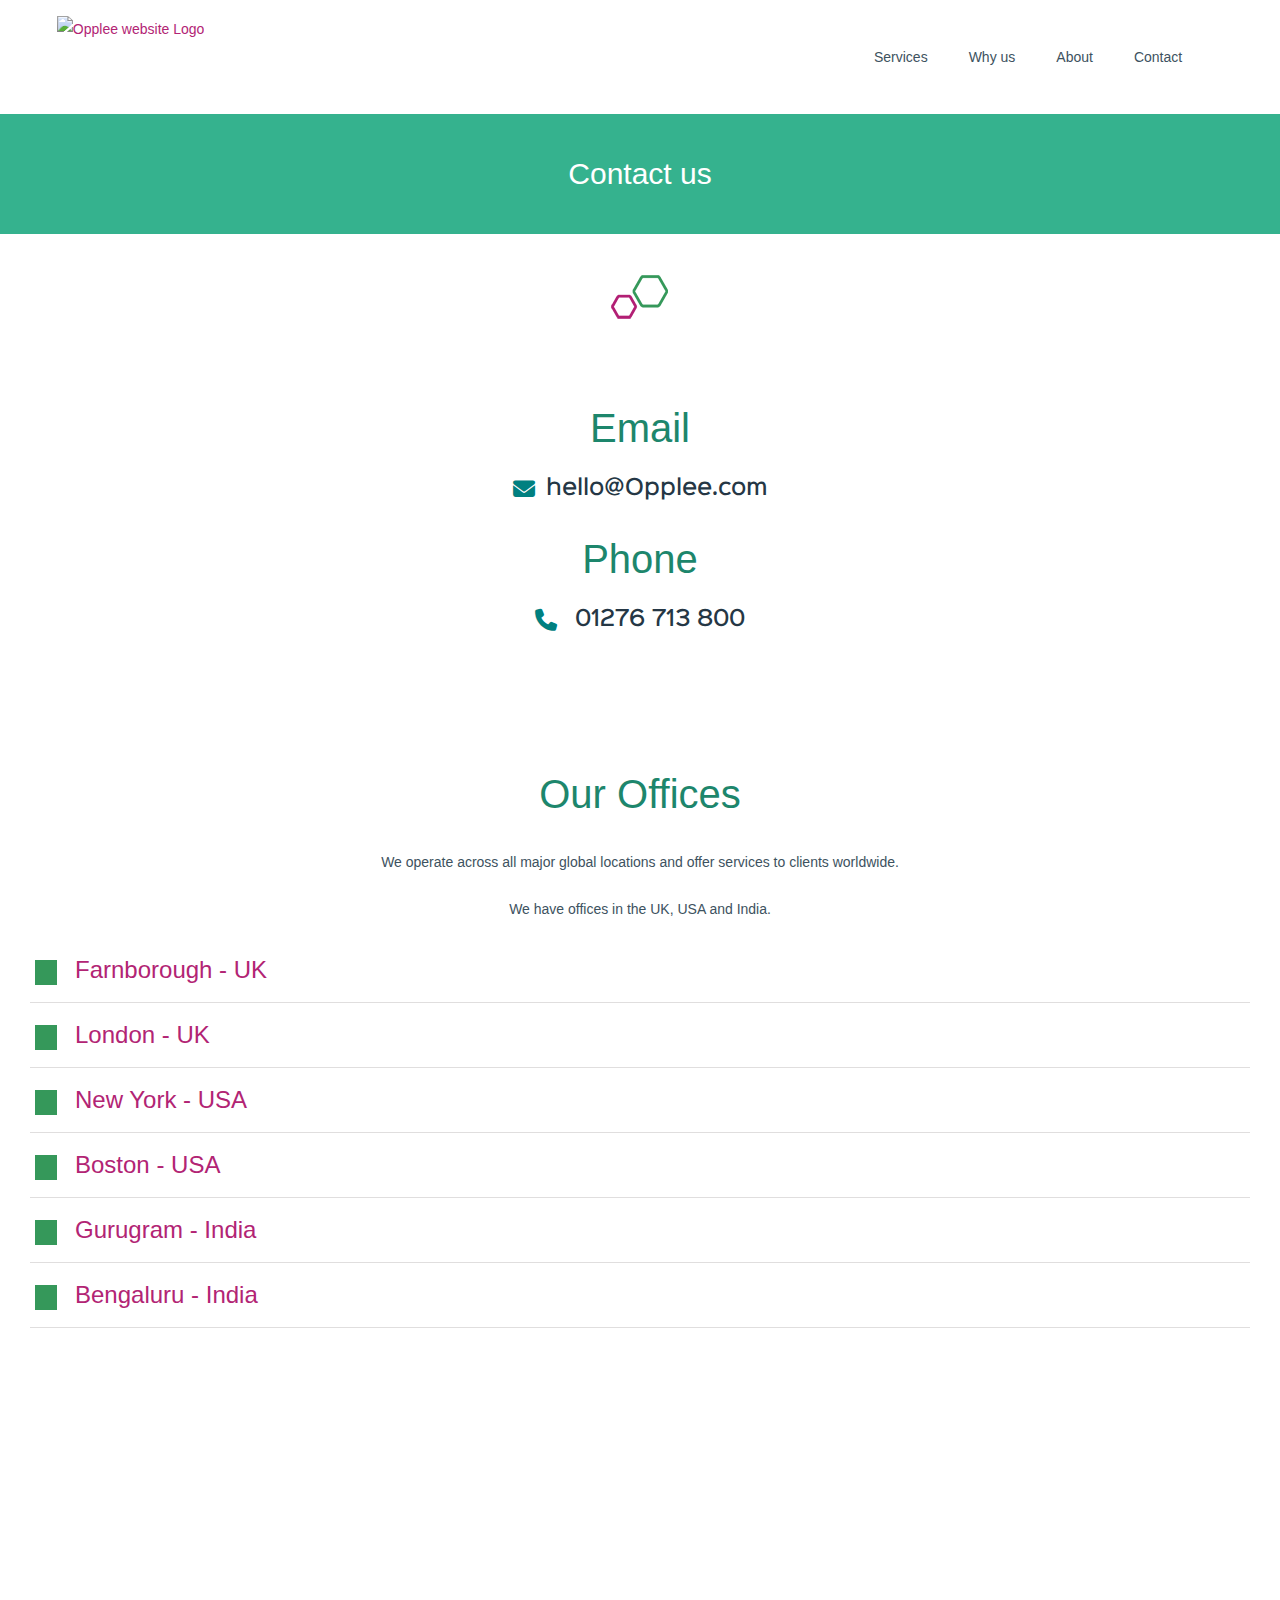
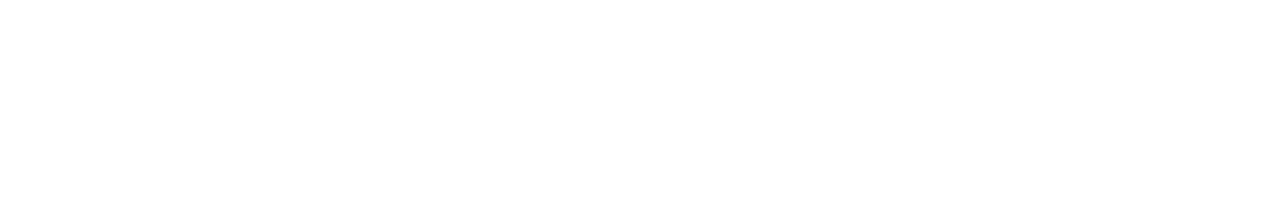
==== commit cfa7a607: "more changes" ====
--- a/contact-us/index.html
+++ b/contact-us/index.html
@@ -15,6 +15,13 @@
 						<script> var theChampSharingAjaxUrl = '../wp-admin/admin-ajax.html', heateorSsFbMessengerAPI = 'fb-messenger_/share/index5b5b.html?link=%encoded_post_url%',heateorSsWhatsappShareAPI = 'api', heateorSsUrlCountFetched = [], heateorSsSharesText = 'Shares', heateorSsShareText = 'Share', theChampPluginIconPath = '../wp-content/plugins/super-socializer/images/logo.png', theChampSaveSharesLocally = 0, theChampHorizontalSharingCountEnable = 0, theChampVerticalSharingCountEnable = 0, theChampSharingOffset = -10, theChampCounterOffset = -10, theChampMobileStickySharingEnabled = 0, heateorSsCopyLinkMessage = "Link copied.";
 		var heateorSsHorSharingShortUrl = "index.html";var heateorSsVerticalSharingShortUrl = "index.html";		</script>
 			<style type="text/css">
+	.fusion-footer-copyright-area {
+    z-index: 10;
+    position: relative;
+    padding: 20px 10px 20px;
+    border-top: 1px solid #f7f7f7;
+    background-color: teal !important;
+}
 						.the_champ_button_instagram span.the_champ_svg,a.the_champ_instagram span.the_champ_svg{background:radial-gradient(circle at 30% 107%,#fdf497 0,#fdf497 5%,#fd5949 45%,#d6249f 60%,#285aeb 90%)}
 					.the_champ_horizontal_sharing .the_champ_svg,.heateor_ss_standard_follow_icons_container .the_champ_svg{
 					background-color:#1D866C!important;background:#1D866C!important;
@@ -677,7 +684,7 @@
 			<span class="entry-title rich-snippet-hidden">Contact us</span><span class="vcard rich-snippet-hidden"><span class="fn"><a href="../author/emma/index.html" title="Posts by Emma Bulmer" rel="author">Emma Bulmer</a></span></span><span class="updated rich-snippet-hidden">2019-10-03T12:30:33+00:00</span>						<div class="post-content">
 				<script type='text/javascript' src='https://maps.googleapis.com/maps/api/js?key=AIzaSyCQPFB6MH4ZATq8mbe4V_r6eAE7ycZ_1g0&amp;language=en-GB&amp;ver=1' id='google-maps-api-js'></script>
 <script type='text/javascript' src='../wp-content/themes/Avada/includes/lib/assets/min/js/library/infobox_packed68b3.js?ver=1' id='google-maps-infobox-js'></script>
-<div class="fusion-fullwidth fullwidth-box fusion-builder-row-1 nonhundred-percent-fullwidth non-hundred-percent-height-scrolling" style="background-color: rgba(255,255,255,0);background-position: left center;background-repeat: no-repeat;padding-top:0px;padding-right:0px;padding-bottom:0px;padding-left:0px;border-width: 0px 0px 0px 0px;border-color:#eae9e9;border-style:solid;" ><div class="fusion-builder-row fusion-row"><div class="fusion-layout-column fusion_builder_column fusion-builder-column-0 fusion_builder_column_1_1 1_1 fusion-one-full fusion-column-first fusion-column-last" style="margin-top:0px;margin-bottom:0px;"><div class="fusion-column-wrapper fusion-flex-column-wrapper-legacy" style="background-position:center center;background-repeat:no-repeat;-webkit-background-size:cover;-moz-background-size:cover;-o-background-size:cover;background-size:cover;padding: 40px 0px 40px 0px;"><div class="imageframe-align-center"><span class=" fusion-imageframe imageframe-none imageframe-1 hover-type-none"><img width="60" height="45" title="cta-hexagons-coloured-60px" src="../wp-content/uploads/2017/08/cta-hexagons-coloured-60px.png" class="img-responsive wp-image-396"/></span></div><div class="fusion-sep-clear"></div><div class="fusion-separator fusion-full-width-sep" style="margin-left: auto;margin-right: auto;margin-bottom:5%;width:100%;"></div><div class="fusion-sep-clear"></div><style type="text/css"></style><div class="fusion-title title fusion-title-1 fusion-sep-none fusion-title-center fusion-title-text fusion-title-size-two" style="margin-top:0px;margin-right:0px;margin-bottom:10px;margin-left:0px;"><h2 class="title-heading-center" style="margin:0;"><h2 style="text-align: center;"><span style="color: #1d866c;">Email</span></h2></h2></div><style type="text/css"></style><div class="fusion-title title fusion-title-2 fusion-sep-none fusion-title-center fusion-title-text fusion-title-size-six" style="margin-top:5px;margin-right:0px;margin-bottom:30px;margin-left:0px;" id="cta_section"><h6 class="title-heading-center" style="margin:0;"><h5 style="text-align: center;"><i class="fb-icon-element-1 fb-icon-element fontawesome-icon fa fa-envelope circle-no fusion-text-flow" style="font-size:22px;margin-right:11px;"></i><style>i.fb-icon-element.fontawesome-icon.fb-icon-element-1{ color: #B21F74;}i.fb-icon-element.fontawesome-icon.fb-icon-element-1:hover { color: #B21F74;}</style><a href="mailto:hello@Opplee.com"><span style="color: #253745;">hello@Opplee.com</span></a></h5></h6></div><style type="text/css"></style><div class="fusion-title title fusion-title-3 fusion-sep-none fusion-title-center fusion-title-text fusion-title-size-two" style="margin-top:0px;margin-right:0px;margin-bottom:10px;margin-left:0px;"><h2 class="title-heading-center" style="margin:0;"><h2 style="text-align: center;"><span style="color: #1d866c;">Phone</span></h2></h2></div><style type="text/css"></style><div class="fusion-title title fusion-title-4 fusion-sep-none fusion-title-center fusion-title-text fusion-title-size-six" style="margin-top:5px;margin-right:0px;margin-bottom:30px;margin-left:0px;" id="cta_section"><h6 class="title-heading-center" style="margin:0;"><h5 style="text-align: center;"><i class="fb-icon-element-2 fb-icon-element fontawesome-icon fa fa-phone circle-no fusion-text-flow" style="font-size:22px;margin-right:11px;"></i><style>i.fb-icon-element.fontawesome-icon.fb-icon-element-2{ color: #B21F74;}i.fb-icon-element.fontawesome-icon.fb-icon-element-2:hover { color: #B21F74;}</style> <span style="color: #253745;">01276 713 800</span></h5></h6></div><div class="fusion-clearfix"></div></div></div></div></div><div class="fusion-fullwidth fullwidth-box fusion-builder-row-2 nonhundred-percent-fullwidth non-hundred-percent-height-scrolling" style="background-color: rgba(255,255,255,0);background-position: center center;background-repeat: no-repeat;padding-top:5%;padding-right:30px;padding-bottom:5%;padding-left:30px;margin-bottom: 0px;margin-top: 0px;border-width: 0px 0px 0px 0px;border-color:#eae9e9;border-style:solid;" ><div class="fusion-builder-row fusion-row"><div class="fusion-layout-column fusion_builder_column fusion-builder-column-1 fusion_builder_column_1_1 1_1 fusion-one-full fusion-column-first fusion-column-last" style="margin-top:0px;margin-bottom:30px;"><div class="fusion-column-wrapper fusion-flex-column-wrapper-legacy" style="background-position:left top;background-repeat:no-repeat;-webkit-background-size:cover;-moz-background-size:cover;-o-background-size:cover;background-size:cover;padding: 0px 0px 0px 0px;"><style type="text/css"></style><div class="fusion-title title fusion-title-5 fusion-sep-none fusion-title-center fusion-title-text fusion-title-size-two" style="margin-top:0px;margin-right:0px;margin-bottom:30px;margin-left:0px;"><h2 class="title-heading-center" style="margin:0;">Our Offices</h2></div><div class="fusion-text fusion-text-1"><p style="text-align: center;">We operate across all major global locations and offer services to clients worldwide.</p>
+<div class="fusion-fullwidth fullwidth-box fusion-builder-row-1 nonhundred-percent-fullwidth non-hundred-percent-height-scrolling" style="background-color: rgba(255,255,255,0);background-position: left center;background-repeat: no-repeat;padding-top:0px;padding-right:0px;padding-bottom:0px;padding-left:0px;border-width: 0px 0px 0px 0px;border-color:#eae9e9;border-style:solid;" ><div class="fusion-builder-row fusion-row"><div class="fusion-layout-column fusion_builder_column fusion-builder-column-0 fusion_builder_column_1_1 1_1 fusion-one-full fusion-column-first fusion-column-last" style="margin-top:0px;margin-bottom:0px;"><div class="fusion-column-wrapper fusion-flex-column-wrapper-legacy" style="background-position:center center;background-repeat:no-repeat;-webkit-background-size:cover;-moz-background-size:cover;-o-background-size:cover;background-size:cover;padding: 40px 0px 40px 0px;"><div class="imageframe-align-center"><span class=" fusion-imageframe imageframe-none imageframe-1 hover-type-none"><img width="60" height="45" title="cta-hexagons-coloured-60px" src="../wp-content/uploads/2017/08/cta-hexagons-coloured-60px.png" class="img-responsive wp-image-396"/></span></div><div class="fusion-sep-clear"></div><div class="fusion-separator fusion-full-width-sep" style="margin-left: auto;margin-right: auto;margin-bottom:5%;width:100%;"></div><div class="fusion-sep-clear"></div><style type="text/css"></style><div class="fusion-title title fusion-title-1 fusion-sep-none fusion-title-center fusion-title-text fusion-title-size-two" style="margin-top:0px;margin-right:0px;margin-bottom:10px;margin-left:0px;"><h2 class="title-heading-center" style="margin:0;"><h2 style="text-align: center;"><span style="color: #1d866c;">Email</span></h2></h2></div><style type="text/css"></style><div class="fusion-title title fusion-title-2 fusion-sep-none fusion-title-center fusion-title-text fusion-title-size-six" style="margin-top:5px;margin-right:0px;margin-bottom:30px;margin-left:0px;" id="cta_section"><h6 class="title-heading-center" style="margin:0;"><h5 style="text-align: center;"><i class="fb-icon-element-1 fb-icon-element fontawesome-icon fa fa-envelope circle-no fusion-text-flow" style="font-size:22px;margin-right:11px;"></i><style>i.fb-icon-element.fontawesome-icon.fb-icon-element-1{ color: teal;}i.fb-icon-element.fontawesome-icon.fb-icon-element-1:hover { color: teal;}</style><a href="mailto:hello@Opplee.com"><span style="color: #253745;">hello@Opplee.com</span></a></h5></h6></div><style type="text/css"></style><div class="fusion-title title fusion-title-3 fusion-sep-none fusion-title-center fusion-title-text fusion-title-size-two" style="margin-top:0px;margin-right:0px;margin-bottom:10px;margin-left:0px;"><h2 class="title-heading-center" style="margin:0;"><h2 style="text-align: center;"><span style="color: #1d866c;">Phone</span></h2></h2></div><style type="text/css"></style><div class="fusion-title title fusion-title-4 fusion-sep-none fusion-title-center fusion-title-text fusion-title-size-six" style="margin-top:5px;margin-right:0px;margin-bottom:30px;margin-left:0px;" id="cta_section"><h6 class="title-heading-center" style="margin:0;"><h5 style="text-align: center;"><i class="fb-icon-element-2 fb-icon-element fontawesome-icon fa fa-phone circle-no fusion-text-flow" style="font-size:22px;margin-right:11px;"></i><style>i.fb-icon-element.fontawesome-icon.fb-icon-element-2{ color: teal;}i.fb-icon-element.fontawesome-icon.fb-icon-element-2:hover { color: teal;}</style> <span style="color: #253745;">01276 713 800</span></h5></h6></div><div class="fusion-clearfix"></div></div></div></div></div><div class="fusion-fullwidth fullwidth-box fusion-builder-row-2 nonhundred-percent-fullwidth non-hundred-percent-height-scrolling" style="background-color: rgba(255,255,255,0);background-position: center center;background-repeat: no-repeat;padding-top:5%;padding-right:30px;padding-bottom:5%;padding-left:30px;margin-bottom: 0px;margin-top: 0px;border-width: 0px 0px 0px 0px;border-color:#eae9e9;border-style:solid;" ><div class="fusion-builder-row fusion-row"><div class="fusion-layout-column fusion_builder_column fusion-builder-column-1 fusion_builder_column_1_1 1_1 fusion-one-full fusion-column-first fusion-column-last" style="margin-top:0px;margin-bottom:30px;"><div class="fusion-column-wrapper fusion-flex-column-wrapper-legacy" style="background-position:left top;background-repeat:no-repeat;-webkit-background-size:cover;-moz-background-size:cover;-o-background-size:cover;background-size:cover;padding: 0px 0px 0px 0px;"><style type="text/css"></style><div class="fusion-title title fusion-title-5 fusion-sep-none fusion-title-center fusion-title-text fusion-title-size-two" style="margin-top:0px;margin-right:0px;margin-bottom:30px;margin-left:0px;"><h2 class="title-heading-center" style="margin:0;">Our Offices</h2></div><div class="fusion-text fusion-text-1"><p style="text-align: center;">We operate across all major global locations and offer services to clients worldwide.</p>
 <p style="text-align: center;">We have offices in the UK, USA and India.</p>
 </div><style type="text/css">.fusion-accordian  #accordion-964-1 .panel-title a .fa-fusion-box{ color: #ffffff;}.fusion-accordian  #accordion-964-1 .panel-title a .fa-fusion-box:before{ font-size: 13px; width: 13px;}.fusion-accordian  #accordion-964-1 .panel-title a{font-size:24px;}.fusion-accordian  #accordion-964-1 .fa-fusion-box { background-color: #35985a;border-color: #35985a;}.fusion-accordian  #accordion-964-1 .panel-title a:hover, #accordion-964-1 .fusion-toggle-boxed-mode:hover .panel-title a { color: #1d866c;}.fusion-accordian  #accordion-964-1 .panel-title .active .fa-fusion-box,.fusion-accordian  #accordion-964-1 .panel-title a:hover .fa-fusion-box { background-color: #1d866c!important;border-color: #1d866c!important;}</style><div class="accordian fusion-accordian"><div class="panel-group" id="accordion-964-1"><div class="fusion-panel panel-default"><div class="panel-heading"><h4 class="panel-title toggle"><a aria-expanded="false" aria-controls="6e8bfb980e73f44fc" role="button" data-toggle="collapse" data-parent="#accordion-964-1" data-target="#6e8bfb980e73f44fc" href="#6e8bfb980e73f44fc"><span class="fusion-toggle-icon-wrapper" aria-hidden="true"><i class="fa-fusion-box" aria-hidden="true"></i></span><span class="fusion-toggle-heading">Farnborough - UK</span></a></h4></div><div id="6e8bfb980e73f44fc" class="panel-collapse collapse "><div class="panel-body toggle-content fusion-clearfix">
 <p class="p1"><span class="s1"><div class="fusion-text fusion-text-2"><p></span></p>
@@ -931,9 +938,7 @@
 																									<div class="fusion-column col-lg-3 col-md-3 col-sm-3">
 							<section id="nav_menu-2" class="fusion-footer-widget-column widget widget_nav_menu"><h4 class="widget-title">Useful Links</h4><div class="menu-useful-links-container"><ul id="menu-useful-links" class="menu"><li id="menu-item-963" class="menu-item menu-item-type-post_type menu-item-object-page menu-item-963"><a href="../what-we-do/index.html">What we do</a></li>
 <li id="menu-item-908" class="menu-item menu-item-type-post_type menu-item-object-page menu-item-908"><a href="../who-we-are/index.html">Who we are</a></li>
-<li id="menu-item-909" class="menu-item menu-item-type-post_type menu-item-object-page menu-item-909"><a href="../careers-2/index.html">Careers</a></li>
-<li id="menu-item-910" class="menu-item menu-item-type-post_type menu-item-object-page menu-item-910"><a href="../privacy-policy/index.html">Privacy Policy</a></li>
-<li id="menu-item-911" class="menu-item menu-item-type-post_type menu-item-object-page menu-item-911"><a href="../terms-conditions/index.html">Terms &#038;  Conditions</a></li>
+
 </ul></div><div style="clear:both;"></div></section>																					</div>
 																										<div class="fusion-column col-lg-3 col-md-3 col-sm-3">
 							<section id="text-2" class="fusion-footer-widget-column widget widget_text"><h4 class="widget-title">Contact us</h4>			<div class="textwidget">We have offices in the UK, USA and India. Visit our contact page to find our contact information.
@@ -962,8 +967,7 @@
   document.write(new Date().getFullYear());
 </script> Opplee 	</div>
 </div>
-<div class="fusion-social-links-footer">
-	<div class="fusion-social-networks"><div class="fusion-social-networks-wrapper"><a  class="fusion-social-network-icon fusion-tooltip fusion-twitter fusion-icon-twitter" style data-placement="top" data-title="Twitter" data-toggle="tooltip" title="Twitter" href="https://twitter.com/Oppleeglobal" target="_blank" rel="noopener noreferrer"><span class="screen-reader-text">Twitter</span></a><a  class="fusion-social-network-icon fusion-tooltip fusion-linkedin fusion-icon-linkedin" style data-placement="top" data-title="LinkedIn" data-toggle="tooltip" title="LinkedIn" href="https://www.linkedin.com/company-beta/34928/" target="_blank" rel="noopener noreferrer"><span class="screen-reader-text">LinkedIn</span></a></div></div></div>
+
 
 			</div> <!-- fusion-fusion-copyright-content -->
 		</div> <!-- fusion-row -->
--- a/wp-content/plugins/service-category/css/service-category1eb7.css
+++ b/wp-content/plugins/service-category/css/service-category1eb7.css
@@ -1,2 +1,198 @@
-.service-category-block{background:#f2f2f2;margin:0 -30px}.service-category-block::after{display:block;clear:both;content:""}.service-category-block:nth-child(even){background:#fff}.service-category-block>.inner{max-width:1245px;margin:0 auto;position:relative}.service-category-block>.inner::after{display:block;clear:both;content:""}.service-category-block .icon{position:absolute;top:54px;left:10px}.service-category-block .intro{float:left;margin:29px 20px 10px 86px}.service-category-block .services{list-style:none;margin:0 auto;padding:2px 0;position:relative;clear:both;width:458px}.service-category-block .services::after{display:block;clear:both;content:""}.service-category-block .services .service-block{display:block;width:258px;height:230px;background:url(../images/services.png) no-repeat 0 0;position:relative;margin:0}.service-category-block .services .service-block>.inner{display:table;width:100%;height:100%;position:absolute;left:0;top:0;color:pink}.service-category-block .services .service-block a{display:table-cell;vertical-align:middle;text-align:center;padding:0 40px}.service-category-block .services .service-block .title{font-weight:bold;display:inline-block;width:100%;font-size:20px;line-height:30px}.service-category-block .services .service-block .link{color:#3d5260;display:inline-block;width:100%;font-weight:bold;text-transform:capitalize;font-size:17px;margin-top:6px}.service-category-block .services .service-block.cl-green{background-position:0 -233px}.service-category-block .services .service-block.cl-green .title{color:#1d866c}.service-category-block .services .service-block.cl-magenta{background-position:0 -465px}.service-category-block .services .service-block.cl-magenta .title{color:#b21f74}.service-category-block .services .service-block.cl-purple .title{color:#613285}.service-category-block .services .service-block.cl-yellow{background-position:0 -698px}.service-category-block .services .service-block.cl-yellow .title{color:#c4ab20}@media (max-width: 1009px){.service-category-block .services .service-block.spmob-left{margin-left:0}.service-category-block .services .service-block.spmob-left+.spmob-right{margin-top:-112px}.service-category-block .services .service-block.spmob-left+.spmob-left{margin-top:4px}.service-category-block .services .service-block.spmob-right{margin-left:202px}.service-category-block .services .service-block.spmob-right+.spmob-left{margin-top:-112px}.service-category-block .services .service-block.spmob-right+.spmob-right{margin-top:4px}}@media (min-width: 1010px) and (max-width: 1209px){.service-category-block .services .service-block.sptab-left{margin-left:0}.service-category-block .services .service-block.sptab-left+.sptab-right{margin-top:-112px}.service-category-block .services .service-block.sptab-left+.sptab-left{margin-top:4px}.service-category-block .services .service-block.sptab-right{margin-left:202px}.service-category-block .services .service-block.sptab-right+.sptab-left{margin-top:-112px}.service-category-block .services .service-block.sptab-right+.sptab-right{margin-top:4px}}@media (min-width: 1210px){.service-category-block .services .service-block.sp-left{margin-left:0}.service-category-block .services .service-block.sp-left+.sp-middle{margin-top:-112px}.service-category-block .services .service-block.sp-left+.sp-left{margin-top:4px}.service-category-block .services .service-block.sp-middle{margin-left:202px}.service-category-block .services .service-block.sp-middle+.sp-right,.service-category-block .services .service-block.sp-middle+.sp-left{margin-top:-112px}.service-category-block .services .service-block.sp-middle+.sp-middle{margin-top:4px}.service-category-block .services .service-block.sp-right{margin-left:405px}.service-category-block .services .service-block.sp-right+.sp-middle{margin-top:-112px}.service-category-block .services .service-block.sp-right+.sp-right{margin-top:4px}}@media (min-width: 1010px){.service-category-block .intro{margin-right:0;width:290px}.service-category-block .services{margin-left:419px;width:auto;clear:none}.service-category-block:first-child .services .service-block:only-child{position:absolute;bottom:0}}@media (min-width: 1270px){.service-category-block .icon{left:0}.service-category-block .intro{margin-left:76px}}
+.service-category-block {
+  background: #f2f2f2;
+  margin: 0 -30px;
+}
+.service-category-block::after {
+  display: block;
+  clear: both;
+  content: "";
+}
+.service-category-block:nth-child(even) {
+  background: #fff;
+}
+.service-category-block > .inner {
+  max-width: 1245px;
+  margin: 0 auto;
+  position: relative;
+}
+.service-category-block > .inner::after {
+  display: block;
+  clear: both;
+  content: "";
+}
+.service-category-block .icon {
+  position: absolute;
+  top: 54px;
+  left: 10px;
+}
+.service-category-block .intro {
+  float: left;
+  margin: 29px 20px 10px 86px;
+}
+.service-category-block .services {
+  list-style: none;
+  margin: 0 auto;
+  padding: 2px 0;
+  position: relative;
+  clear: both;
+  width: 458px;
+}
+.service-category-block .services::after {
+  display: block;
+  clear: both;
+  content: "";
+}
+.service-category-block .services .service-block {
+  display: block;
+  width: 258px;
+  height: 230px;
+  background: url(../images/services.png) no-repeat 0 0;
+  position: relative;
+  margin: 0;
+}
+.service-category-block .services .service-block > .inner {
+  display: table;
+  width: 100%;
+  height: 100%;
+  position: absolute;
+  left: 0;
+  top: 0;
+  color: pink;
+}
+.service-category-block .services .service-block a {
+  display: table-cell;
+  vertical-align: middle;
+  text-align: center;
+  padding: 0 40px;
+}
+.service-category-block .services .service-block .title {
+  font-weight: bold;
+  display: inline-block;
+  width: 100%;
+  font-size: 20px;
+  line-height: 30px;
+}
+.service-category-block .services .service-block .link {
+  color: #3d5260;
+  display: inline-block;
+  width: 100%;
+  font-weight: bold;
+  text-transform: capitalize;
+  font-size: 17px;
+  margin-top: 6px;
+}
+.service-category-block .services .service-block.cl-green {
+  background-position: 0 -233px;
+}
+.service-category-block .services .service-block.cl-green .title {
+  color: #1d866c;
+}
+.service-category-block .services .service-block.cl-magenta {
+  background-position: 0 -465px;
+}
+.service-category-block .services .service-block.cl-magenta .title {
+  color: teal;
+}
+.service-category-block .services .service-block.cl-purple .title {
+  color: #613285;
+}
+.service-category-block .services .service-block.cl-yellow {
+  background-position: 0 -698px;
+}
+.service-category-block .services .service-block.cl-yellow .title {
+  color: #c4ab20;
+}
+@media (max-width: 1009px) {
+  .service-category-block .services .service-block.spmob-left {
+    margin-left: 0;
+  }
+  .service-category-block .services .service-block.spmob-left + .spmob-right {
+    margin-top: -112px;
+  }
+  .service-category-block .services .service-block.spmob-left + .spmob-left {
+    margin-top: 4px;
+  }
+  .service-category-block .services .service-block.spmob-right {
+    margin-left: 202px;
+  }
+  .service-category-block .services .service-block.spmob-right + .spmob-left {
+    margin-top: -112px;
+  }
+  .service-category-block .services .service-block.spmob-right + .spmob-right {
+    margin-top: 4px;
+  }
+}
+@media (min-width: 1010px) and (max-width: 1209px) {
+  .service-category-block .services .service-block.sptab-left {
+    margin-left: 0;
+  }
+  .service-category-block .services .service-block.sptab-left + .sptab-right {
+    margin-top: -112px;
+  }
+  .service-category-block .services .service-block.sptab-left + .sptab-left {
+    margin-top: 4px;
+  }
+  .service-category-block .services .service-block.sptab-right {
+    margin-left: 202px;
+  }
+  .service-category-block .services .service-block.sptab-right + .sptab-left {
+    margin-top: -112px;
+  }
+  .service-category-block .services .service-block.sptab-right + .sptab-right {
+    margin-top: 4px;
+  }
+}
+@media (min-width: 1210px) {
+  .service-category-block .services .service-block.sp-left {
+    margin-left: 0;
+  }
+  .service-category-block .services .service-block.sp-left + .sp-middle {
+    margin-top: -112px;
+  }
+  .service-category-block .services .service-block.sp-left + .sp-left {
+    margin-top: 4px;
+  }
+  .service-category-block .services .service-block.sp-middle {
+    margin-left: 202px;
+  }
+  .service-category-block .services .service-block.sp-middle + .sp-right,
+  .service-category-block .services .service-block.sp-middle + .sp-left {
+    margin-top: -112px;
+  }
+  .service-category-block .services .service-block.sp-middle + .sp-middle {
+    margin-top: 4px;
+  }
+  .service-category-block .services .service-block.sp-right {
+    margin-left: 405px;
+  }
+  .service-category-block .services .service-block.sp-right + .sp-middle {
+    margin-top: -112px;
+  }
+  .service-category-block .services .service-block.sp-right + .sp-right {
+    margin-top: 4px;
+  }
+}
+@media (min-width: 1010px) {
+  .service-category-block .intro {
+    margin-right: 0;
+    width: 290px;
+  }
+  .service-category-block .services {
+    margin-left: 419px;
+    width: auto;
+    clear: none;
+  }
+  .service-category-block:first-child .services .service-block:only-child {
+    position: absolute;
+    bottom: 0;
+  }
+}
+@media (min-width: 1270px) {
+  .service-category-block .icon {
+    left: 0;
+  }
+  .service-category-block .intro {
+    margin-left: 76px;
+  }
+}
 /*# sourceMappingURL=service-category.css.map */
--- a/wp-content/uploads/fusion-styles/ec2c16f01070d99c313eddc78db6499e.min6de8.css
+++ b/wp-content/uploads/fusion-styles/ec2c16f01070d99c313eddc78db6499e.min6de8.css
@@ -1,249 +1,49697 @@
-/********* Compiled CSS - Do not edit *********/ :root{--button_padding:11px 23px;--button_font_size:13px;--button_line_height:16px;}.wpcf7 .screen-reader-response {
-	position: absolute;
-	overflow: hidden;
-	clip: rect(1px, 1px, 1px, 1px);
-	clip-path: inset(50%);
-	height: 1px;
-	width: 1px;
-	margin: -1px;
-	padding: 0;
-	border: 0;
-	word-wrap: normal !important;
+/********* Compiled CSS - Do not edit *********/
+:root {
+  --button_padding: 11px 23px;
+  --button_font_size: 13px;
+  --button_line_height: 16px;
+}
+.wpcf7 .screen-reader-response {
+  position: absolute;
+  overflow: hidden;
+  clip: rect(1px, 1px, 1px, 1px);
+  clip-path: inset(50%);
+  height: 1px;
+  width: 1px;
+  margin: -1px;
+  padding: 0;
+  border: 0;
+  word-wrap: normal !important;
 }
 
 .wpcf7 form .wpcf7-response-output {
-	margin: 2em 0.5em 1em;
-	padding: 0.2em 1em;
-	border: 2px solid #00a0d2; /* Blue */
+  margin: 2em 0.5em 1em;
+  padding: 0.2em 1em;
+  border: 2px solid #00a0d2; /* Blue */
 }
 
 .wpcf7 form.init .wpcf7-response-output,
 .wpcf7 form.resetting .wpcf7-response-output,
 .wpcf7 form.submitting .wpcf7-response-output {
-	display: none;
+  display: none;
 }
 
 .wpcf7 form.sent .wpcf7-response-output {
-	border-color: #46b450; /* Green */
+  border-color: #46b450; /* Green */
 }
 
 .wpcf7 form.failed .wpcf7-response-output,
 .wpcf7 form.aborted .wpcf7-response-output {
-	border-color: #dc3232; /* Red */
+  border-color: #dc3232; /* Red */
 }
 
 .wpcf7 form.spam .wpcf7-response-output {
-	border-color: #f56e28; /* Orange */
+  border-color: #f56e28; /* Orange */
 }
 
 .wpcf7 form.invalid .wpcf7-response-output,
 .wpcf7 form.unaccepted .wpcf7-response-output,
 .wpcf7 form.payment-required .wpcf7-response-output {
-	border-color: #ffb900; /* Yellow */
+  border-color: #ffb900; /* Yellow */
 }
 
 .wpcf7-form-control-wrap {
-	position: relative;
+  position: relative;
 }
 
 .wpcf7-not-valid-tip {
-	color: #dc3232; /* Red */
-	font-size: 1em;
-	font-weight: normal;
-	display: block;
+  color: #dc3232; /* Red */
+  font-size: 1em;
+  font-weight: normal;
+  display: block;
 }
 
 .use-floating-validation-tip .wpcf7-not-valid-tip {
-	position: relative;
-	top: -2ex;
-	left: 1em;
-	z-index: 100;
-	border: 1px solid #dc3232;
-	background: #fff;
-	padding: .2em .8em;
-	width: 24em;
+  position: relative;
+  top: -2ex;
+  left: 1em;
+  z-index: 100;
+  border: 1px solid #dc3232;
+  background: #fff;
+  padding: 0.2em 0.8em;
+  width: 24em;
 }
 
 .wpcf7-list-item {
-	display: inline-block;
-	margin: 0 0 0 1em;
+  display: inline-block;
+  margin: 0 0 0 1em;
 }
 
 .wpcf7-list-item-label::before,
 .wpcf7-list-item-label::after {
-	content: " ";
+  content: " ";
 }
 
 .wpcf7-spinner {
-	visibility: hidden;
-	display: inline-block;
-	background-color: #23282d; /* Dark Gray 800 */
-	opacity: 0.75;
-	width: 24px;
-	height: 24px;
-	border: none;
-	border-radius: 100%;
-	padding: 0;
-	margin: 0 24px;
-	position: relative;
+  visibility: hidden;
+  display: inline-block;
+  background-color: #23282d; /* Dark Gray 800 */
+  opacity: 0.75;
+  width: 24px;
+  height: 24px;
+  border: none;
+  border-radius: 100%;
+  padding: 0;
+  margin: 0 24px;
+  position: relative;
 }
 
 form.submitting .wpcf7-spinner {
-	visibility: visible;
+  visibility: visible;
 }
 
 .wpcf7-spinner::before {
-	content: '';
-	position: absolute;
-	background-color: #fbfbfc; /* Light Gray 100 */
-	top: 4px;
-	left: 4px;
-	width: 6px;
-	height: 6px;
-	border: none;
-	border-radius: 100%;
-	transform-origin: 8px 8px;
-	animation-name: spin;
-	animation-duration: 1000ms;
-	animation-timing-function: linear;
-	animation-iteration-count: infinite;
+  content: "";
+  position: absolute;
+  background-color: #fbfbfc; /* Light Gray 100 */
+  top: 4px;
+  left: 4px;
+  width: 6px;
+  height: 6px;
+  border: none;
+  border-radius: 100%;
+  transform-origin: 8px 8px;
+  animation-name: spin;
+  animation-duration: 1000ms;
+  animation-timing-function: linear;
+  animation-iteration-count: infinite;
 }
 
 @media (prefers-reduced-motion: reduce) {
-	.wpcf7-spinner::before {
-		animation-name: blink;
-		animation-duration: 2000ms;
-	}
+  .wpcf7-spinner::before {
+    animation-name: blink;
+    animation-duration: 2000ms;
+  }
 }
 
 @keyframes spin {
-	from {
-		transform: rotate(0deg);
-	}
+  from {
+    transform: rotate(0deg);
+  }
 
-	to {
-		transform: rotate(360deg);
-	}
+  to {
+    transform: rotate(360deg);
+  }
 }
 
 @keyframes blink {
-	from {
-		opacity: 0;
-	}
+  from {
+    opacity: 0;
+  }
 
-	50% {
-		opacity: 1;
-	}
+  50% {
+    opacity: 1;
+  }
 
-	to {
-		opacity: 0;
-	}
+  to {
+    opacity: 0;
+  }
 }
 
 .wpcf7 input[type="file"] {
-	cursor: pointer;
+  cursor: pointer;
 }
 
 .wpcf7 input[type="file"]:disabled {
-	cursor: default;
+  cursor: default;
 }
 
 .wpcf7 .wpcf7-submit:disabled {
-	cursor: not-allowed;
+  cursor: not-allowed;
 }
 
 .wpcf7 input[type="url"],
 .wpcf7 input[type="email"],
 .wpcf7 input[type="tel"] {
-	direction: ltr;
-}
-#comment-input:after{content:"";display:table;clear:both}#comment-input input{float:left;margin-right:1%;padding-left:15px;padding-right:15px;width:32.666666%;min-width:28%;font-size:13px;color:#747474;border:1px solid #d2d2d2}#comment-input input:last-child{margin-right:0}#comment-textarea{margin-bottom:10px}#comment-textarea.fusion-contact-comment-below{margin-top:10px;margin-bottom:0}#comment-textarea textarea{padding:12px 15px;width:100%;height:150px;font-size:13px;color:#747474;border:1px solid #d2d2d2}.fusion-contact-form{line-height:normal}.fusion-contact-form #comment-submit-container{margin-top:20px;margin-bottom:0}.fusion-contact-form .grecaptcha-badge{z-index:100000}.fusion-contact-form .fusion-hide-recaptcha-badge{display:none}.fusion-contact-form .fusion-comment-privacy-checkbox-wrapper{display:flex;align-items:baseline;margin:20px 0;font-size:13px}.fusion-contact-form .fusion-comment-privacy-checkbox{margin:0 10px 0 0}.fusion-contact-form #comment-recaptcha{margin-top:13px}.fusion-faqs-wrapper{display:none}.fusion-faq-post{position:relative}.fusion-faq-shortcode .fusion-accordian .fusion-toggle-icon-unboxed .panel-title a .fa-fusion-box{background-color:transparent!important}.fusion-faq-shortcode .fusion-accordian .fusion-toggle-icon-unboxed .panel-title a:hover .fa-fusion-box{background-color:transparent!important}body .portfolio-grid{margin-bottom:80px}.fusion-portfolio-wrapper{display:block}.fusion-portfolio-post{float:left}.fusion-portfolio-post .fusion-image-wrapper{opacity:0}.fusion-portfolio-one .fusion-portfolio-post{overflow:hidden;float:none;width:100%}.fusion-portfolio-two .fusion-portfolio-post{width:50%}.fusion-portfolio-three .fusion-portfolio-post{width:33.3333%;width:calc(100% / 3)}.fusion-portfolio-four .fusion-portfolio-post{width:25%}.fusion-portfolio-five .fusion-portfolio-post{width:20%}.fusion-portfolio-six .fusion-portfolio-post{width:16.6666%;width:calc(100% / 6)}.fusion-portfolio-post>.fusion-separator{margin:40px 0}.fusion-portfolio-content{margin-top:20px}.fusion-portfolio-content h2{margin:0 0 1px!important;padding:0}.fusion-portfolio-content .fusion-portfolio-meta{margin:0 0 10px;padding:0;font-weight:400;font-size:13px}.fusion-portfolio-content p{margin:0 0 20px}.fusion-portfolio-content p:last-child{margin-bottom:0}.fusion-portfolio .fusion-content-sep{margin-bottom:20px}.fusion-portfolio .fusion-separator{margin-top:40px}.fusion-portfolio #infscr-loading{bottom:-29px}.fusion-portfolio .loading-container{display:none}.fusion-portfolio-content-wrapper{opacity:0}.fusion-portfolio-content-wrapper .fusion-portfolio-content{margin-bottom:20px}.fusion-portfolio-content-wrapper .fusion-image-wrapper{opacity:1}.fusion-portfolio-boxed .fusion-portfolio-content-wrapper{padding:0;border:1px solid #e9eaee;border-bottom-width:3px}.fusion-portfolio-boxed .fusion-portfolio-content{margin:0;padding:25px}.fusion-portfolio-one .fluid-width-video-wrapper{position:static}.fusion-portfolio-one .fusion-image-wrapper{margin-bottom:15px}.fusion-portfolio-one .fusion-portfolio-content{margin-bottom:0}.fusion-portfolio-one .fusion-portfolio-buttons{margin:20px -15px 0}.fusion-portfolio-one .fusion-portfolio-buttons .fusion-button{margin:0 15px 15px}.fusion-portfolio-one .fusion-portfolio-buttons-full{margin-left:0;margin-right:0}.fusion-portfolio-one .fusion-portfolio-buttons-full .fusion-button{margin:5px 0}.fusion-portfolio-text-floated .fusion-image-wrapper{display:inline-block;flex-shrink:1;margin:0;padding:0 12.5px;max-width:540px;width:100%}.fusion-portfolio-text-floated .fusion-portfolio-content{margin-top:0}.portfolio-one-text .portfolio-item .image{width:100%;height:100%;float:none;margin-right:0}.portfolio-one-sidebar .portfolio-item .image{float:none}.portfolio-infinite .isotope{overflow:visible!important}.fusion-portfolio-gallery-hidden{display:none}.fusion-portfolio-equal-heights .fusion-portfolio-post{display:inline-flex}.fusion-portfolio-equal-heights .fusion-portfolio-content-wrapper{overflow:hidden;width:100%}.fusion-project-details-tb h3,.project-content h3{font-size:13px;line-height:17px;color:#333;margin:0 0 28px}.fusion-project-details-tb .project-description,.project-content .project-description{float:left;width:74.4681%}.fusion-project-details-tb .project-description p,.project-content .project-description p{margin-top:0}.fusion-project-details-tb .project-info,.project-content .project-info{float:right;width:23.4043%}.fusion-project-details-tb .project-info .project-info-box,.project-content .project-info .project-info-box{border-bottom:1px solid #e7e6e6;padding-bottom:15px;margin-bottom:15px;overflow:hidden}.fusion-project-details-tb .project-info h4,.project-content .project-info h4{color:#333;margin:0 5px 0 0;float:left;width:110px}.with-sidebar .fusion-project-details-tb .project-info h4,.with-sidebar .project-content .project-info h4{display:block;width:100%;margin-bottom:5px}.fusion-project-details-tb .project-info .project-terms,.project-content .project-info .project-terms{float:left}.fusion-project-details-tb::after{content:" ";clear:both;display:table}.fusion-project-details-tb .project-info{float:right;width:100%}.portfolio-full.with-sidebar .project-info{float:left}.portfolio-full.with-sidebar .project-description{float:right;width:72.5%}.portfolio-half .flexslider:not(.tfs-slider){width:65.9574%;float:left}.portfolio-half .project-content{width:31.9149%;float:right}.portfolio-half .project-description{width:100%;margin-bottom:50px}.portfolio-half .project-description .flexslider:not(.tfs-slider){width:auto}.portfolio-half .project-info{width:100%}.portfolio-sep{clear:both;display:block}.portfolio-half .portfolio-sep{margin-bottom:50px}.project-info-box span{float:left}.portfolio-full .flexslider{margin-bottom:70px}.portfolio-grid .portfolio-tabs{margin-top:0}.portfolio-grid.portfolio-one .portfolio-item:last-child{margin-bottom:0}.portfolio-grid.portfolio-one .image{width:100%;float:none}.fusion-portfolio-layout-masonry .fusion-portfolio-content-wrapper,.fusion-portfolio.fusion-portfolio-masonry .fusion-portfolio-content-wrapper{position:relative}.fusion-portfolio-layout-masonry.fusion-portfolio-two.fusion-masonry-has-vertical .fusion-element-landscape,.fusion-portfolio.fusion-portfolio-masonry.fusion-portfolio-two.fusion-masonry-has-vertical .fusion-element-landscape{width:100%}.fusion-portfolio-layout-masonry.fusion-portfolio-three.fusion-masonry-has-vertical .fusion-element-landscape,.fusion-portfolio.fusion-portfolio-masonry.fusion-portfolio-three.fusion-masonry-has-vertical .fusion-element-landscape{width:66.6666%}.fusion-portfolio-layout-masonry.fusion-portfolio-four.fusion-masonry-has-vertical .fusion-element-landscape,.fusion-portfolio.fusion-portfolio-masonry.fusion-portfolio-four.fusion-masonry-has-vertical .fusion-element-landscape{width:50%}.fusion-portfolio-layout-masonry.fusion-portfolio-five.fusion-masonry-has-vertical .fusion-element-landscape,.fusion-portfolio.fusion-portfolio-masonry.fusion-portfolio-five.fusion-masonry-has-vertical .fusion-element-landscape{width:40%}.fusion-portfolio-layout-masonry.fusion-portfolio-six.fusion-masonry-has-vertical .fusion-element-landscape,.fusion-portfolio.fusion-portfolio-masonry.fusion-portfolio-six.fusion-masonry-has-vertical .fusion-element-landscape{width:33.3333%}.fusion-masonry-element-container>a>img,.fusion-masonry-element-container>img{display:none}.fusion-portfolio-text.fusion-portfolio-layout-masonry.fusion-portfolio-rollover .fusion-portfolio-content,.fusion-portfolio-text.fusion-portfolio-masonry.fusion-portfolio-rollover .fusion-portfolio-content{transition:all .3s ease}.fusion-portfolio-text.fusion-portfolio-layout-masonry.fusion-portfolio-rollover .fusion-portfolio-post .fusion-portfolio-content-wrapper,.fusion-portfolio-text.fusion-portfolio-masonry.fusion-portfolio-rollover .fusion-portfolio-post .fusion-portfolio-content-wrapper{overflow:hidden}.fusion-portfolio-text.fusion-portfolio-layout-masonry.fusion-portfolio-rollover .fusion-portfolio-post .fusion-portfolio-content-wrapper:hover .fusion-portfolio-content,.fusion-portfolio-text.fusion-portfolio-masonry.fusion-portfolio-rollover .fusion-portfolio-post .fusion-portfolio-content-wrapper:hover .fusion-portfolio-content{transition:all .3s ease;transform:translateY(105%)}.fusion-portfolio-element .fusion-load-more-button.fusion-portfolio-button{background-color:#ebeaea;color:#333}.fusion-portfolio-element .fusion-load-more-button.fusion-portfolio-button:hover{background-color:rgba(235,234,234,0.8);color:#333}.fusion-privacy-element .fusion-privacy-form ul{list-style:none;margin:0 0 20px 0;padding:0}.fusion-privacy-element .fusion-privacy-form-floated ul li{display:inline-block;margin-right:20px}@font-face{font-family:"Sinkin Sans Medium";src:url("../2017/08/SinkinSans-500Medium.ttf") format("truetype");font-weight: normal;font-style: normal;font-display: block;}@font-face{font-family:"Sinkin Sans Regular";src:url("../2017/08/SinkinSans-400Regular.ttf") format("truetype");font-weight: normal;font-style: normal;font-display: block;}@font-face{font-family:"Sinkin Sans Light";src:url("../2017/08/SinkinSans-300Light.ttf") format("truetype");font-weight: normal;font-style: normal;font-display: block;}@font-face{font-family:"Sinkin Sans Italic ";src:url("../2017/08/SinkinSans-400Italic.ttf") format("truetype");font-weight: normal;font-style: normal;font-display: block;}@font-face{font-family:;src:;font-weight: normal;font-style: normal;font-display: block;}*{box-sizing:border-box}.fusion-clearfix{clear:both;zoom:1}.fusion-clearfix:after,.fusion-clearfix:before{content:" ";display:table}.fusion-clearfix:after{clear:both}.alignleft,.fusion-alignleft{display:inline;float:left;margin-right:15px}.alignright,.fusion-alignright{display:inline;float:right;margin-left:15px}.aligncenter,.fusion-aligncenter{display:block;clear:both;margin:0 auto;text-align:center}.create-block-format-context{display:inline-block;clear:both;zoom:1;margin-bottom:40px;width:100%}.create-block-format-context:after,.create-block-format-context:before{content:" ";display:table}.create-block-format-context:after{clear:both}.fusionicon-arrow-down2{display:table-cell;vertical-align:middle}.icomoon-up:before{display:inline-block;transform:rotate(180deg)}input[type=date],input[type=datetime-local],input[type=datetime],input[type=email],input[type=month],input[type=number],input[type=password],input[type=search],input[type=submit],input[type=tel],input[type=text],input[type=time],input[type=url],input[type=week],textarea{-webkit-appearance:none;-webkit-border-radius:0}input[type=search]::-webkit-search-decoration{-webkit-appearance:none}input[type=image]{padding:0;border:none}html{overflow-x:hidden;overflow-y:scroll}html.no-overflow-y{overflow-y:hidden}body{margin:0;color:#747474;min-width:320px;-webkit-text-size-adjust:100%;font:13px/20px PTSansRegular,Arial,Helvetica,sans-serif}body.fusion-blank-page.admin-bar{top:32px;height:calc(100vh - 32px)}body #wrapper .gomapMarker{color:#333}body .fusion-content-widget-area .button{margin-left:15px}#wrapper{overflow:visible}#wrapper .tp-bullets{transform:translateZ(0)}#wrapper .strip-html .fusion-dropcap{top:0;float:none;margin:0;padding:0;background-color:inherit!important;box-shadow:none;line-height:inherit;text-shadow:none;color:inherit!important;font-size:inherit}#wrapper .strip-html .fusion-highlight{background-color:inherit!important;color:inherit!important}#wrapper .strip-html .fusion-tooltip{color:inherit;border-bottom:1px dotted}#wrapper .fusion-vertical-menu-widget .menu{border-right:1px solid transparent;border-top:1px solid transparent}#wrapper .fusion-vertical-menu-widget .menu li a{border-bottom:1px solid transparent;border-right-color:transparent;padding:8px 0;display:block}#wrapper .fusion-vertical-menu-widget .menu li a .arrow{display:none;vertical-align:middle}#wrapper .fusion-vertical-menu-widget .menu li a .arrow:before{font-family:icomoon;content:"\f105"}#wrapper .fusion-vertical-menu-widget .menu .menu-item-has-children>a>.arrow,#wrapper .fusion-vertical-menu-widget .menu .page_item_has_children>a>.arrow{display:inline-block;padding:0 5px}#wrapper .fusion-vertical-menu-widget .menu li.current-menu-item>a,#wrapper .fusion-vertical-menu-widget .menu li.current_page_item>a{border-right-color:#65bc7b;border-right:3px solid}#wrapper .fusion-vertical-menu-widget .menu li.menu-item-has-children ul,#wrapper .fusion-vertical-menu-widget .menu li.page_item_has_children ul{display:none}#wrapper .fusion-vertical-menu-widget.right .menu{border-left:1px solid transparent;text-align:right;border-right:0}#wrapper .fusion-vertical-menu-widget.right .menu>li>a{padding-right:20px}#wrapper .fusion-vertical-menu-widget.right .menu li a{padding-left:10px}#wrapper .fusion-vertical-menu-widget.right .menu li a .arrow:before{content:"\f104"}#wrapper .fusion-vertical-menu-widget.right .menu li.current-menu-item>a,#wrapper .fusion-vertical-menu-widget.right .menu li.current_page_item>a{border-left:3px solid;border-right:0}#wrapper .fusion-vertical-menu-widget.right .menu .children,#wrapper .fusion-vertical-menu-widget.right .menu .sub-menu{margin-right:30px}#wrapper .fusion-vertical-menu-widget.left .menu{text-align:left}#wrapper .fusion-vertical-menu-widget.left .menu>li>a{padding-left:20px}#wrapper .fusion-vertical-menu-widget.left .menu li a{padding-right:10px}#wrapper .fusion-vertical-menu-widget.left .menu .children,#wrapper .fusion-vertical-menu-widget.left .menu .sub-menu{margin-left:30px}#wrapper .fusion-vertical-menu-widget.no-border.left .menu li a .arrow{padding-right:0;width:40px;text-align:right}#wrapper .fusion-vertical-menu-widget.no-border.right .menu li a .arrow{padding-left:0;width:40px;text-align:left}.fusion-blank-page{display:table;height:100%;width:100%;position:absolute;margin:0;left:0;right:0;top:0;overflow-x:hidden}.wrapper_blank{float:none;vertical-align:middle;width:100%}.wrapper_blank #main{background:0 0;padding:0}.fusion-body #wrapper.wrapper_blank{display:table-cell;margin:0;max-width:none}.error404 .search-page-search-form{margin-bottom:0;padding-bottom:0;border:none}.fusion-404-checklist .fusion-custom-menu-item{display:none}img{border-style:none;vertical-align:top;max-width:100%;height:auto}object{max-width:100%}a{text-decoration:none}input,select,textarea{font-family:"Sinkin Sans Regular", Arial, Helvetica, sans-serif;vertical-align:middle;color:#000}select{border-style:solid}fieldset,form{margin:0;padding:0;border-style:none}#content:after,.clearfix:after{content:"";display:table;clear:both}.clear{clear:both}.wp-caption{max-width:100%}.search-table{display:table;width:100%}#fallback-slide{display:none}#fallback-slide img{width:100%}.gallery-box{background:#3d3c3c;padding:0 10px}.gallery-box img{width:100%}#wrapper .product-category a h2.woocommerce-loop-category__title,.fusion-main-menu>ul>li>a .fusion-menu-description,a,a:after,a:before{transition-property:color,background-color,border-color;transition-duration:.2s;transition-timing-function:linear}.fusion-accordian .panel-title a .fa-fusion-box,.woocommerce .social-share li .fontawesome-icon{transition-property:color,background-color,border-color;transition-duration:.2s;transition-timing-function:linear}.gallery{margin:0 auto;max-width:1400px}#main{padding:55px 10px 45px;clear:both}#main .columns h2{margin:0;line-height:35px}#main .container h2{margin:0}#main .post h2{color:#333;padding-bottom:0}#main .post h2 a{color:#333}#main .sidebar.fusion-sticky-sidebar{padding:0}.col .heading{overflow:hidden;margin:0 0 15px}.col .heading img{float:left;margin:0 10px 0 0}.col p{margin:0 0 23px}h2{color:#333;margin:0 0 20px}h2.entry-title{margin-top:0;margin-bottom:28px}h1.entry-title{margin-top:0;margin-bottom:28px}.avada-myaccount-data h2{margin-top:0}.more{overflow:hidden;display:block;font:13px/15px PTSansRegular,arial,helvetica,sans-serif}.more a{float:right;padding:0}.more a.active{color:#65bc7b;text-decoration:none}.more a.active:after{position:absolute;top:50%;transform:translateY(-50%);font-family:icomoon;content:"\f105";color:#65bc7b;font-size:14px;padding-left:5px}.fusion-read-more,.more a,.tribe-events-viewmore>a{position:relative;margin-right:10px;text-align:right;display:inline-block}.fusion-read-more:after,.more a:after,.tribe-events-viewmore>a:after{content:"\f105";position:absolute;right:-10px;top:50%;transform:translateY(-50%);padding-left:5px;font-family:icomoon;font-size:14px}.content-boxes .more{margin-top:18px}.content-boxes .heading .fontawesome-icon{float:left}.content-boxes .heading-and-icon h2{padding-left:45px}.content-boxes-icon-boxed.columns-5 .col{width:12.8%}.content-boxes-icon-boxed.columns-4 .col{width:18%}.content-boxes-icon-boxed.columns-3 .col{width:26.65%}.content-boxes-icon-boxed.columns-2 .col{width:44%}.content-boxes-icon-boxed.columns-1 .col{width:96%}.container{overflow:hidden}.container .columns .col{width:31.42857%;padding:0 2.85714% 0 0}.container .columns .col.last{margin-right:0}.container .col img{width:100%}.container .holder{overflow:hidden}.container h3 a.active{text-decoration:none;color:#65bc7b}.slider{overflow:hidden}.review{width:100%}.meta{list-style:none;margin:0 0 13px;padding:0;overflow:hidden;font-size:12px;line-height:14px;color:#333}.meta li{float:left;padding:0 8px 0 9px;border-left:1px solid #333}.meta li:first-child{padding-left:0;border-left:0}.widget_recent_entries .post-date{display:block}.fusion-content-widget-area>section:last-child{margin-bottom:0}.fusion-content-widget-area .widget{margin-bottom:45px;position:relative}.fusion-content-widget-area .widget.flickr{overflow:hidden}.fusion-content-widget-area .widget ul{list-style:none;margin:0;padding:0}.fusion-content-widget-area .widget li{margin:0;padding:0;display:block}.fusion-content-widget-area .widget li a{display:inline}.fusion-content-widget-area .widget .recentcomments,.fusion-content-widget-area .widget li a,.fusion-content-widget-area .widget_categories li{color:#838383}.fusion-content-widget-area .widget .recentcomments,.fusion-content-widget-area .widget_categories li{display:block}.fusion-content-widget-area .widget .recentcomments a{background:0 0;border:none}.fusion-content-widget-area .contact_info .address{margin:0 0 15px}.fusion-content-widget-area .flickr-photo a{background:0 0;float:left;border:0}.fusion-content-widget-area .widget_categories li a{display:block;border:0;background:0 0;padding:0}.fusion-content-widget-area .jtwt .jtwt_tweet:before{color:#d8d8d8}.fusion-content-widget-area #comment-input input,.fusion-content-widget-area #s{width:100%;margin-right:0}.fusion-content-widget-area .widget_recent_entries ul{padding:0}.fusion-content-widget-area ul.list-icon{margin-left:25px}.fusion-content-widget-area .fusion-image-wrapper .fusion-rollover .fusion-rollover-content a:hover{color:#333}#content{width:71.1702128%;float:left;min-height:1px}#content.full-width{width:100%}#posts-container{position:relative}.single .comments-container{margin-top:55px;clear:both}.post{margin-bottom:65px}.single-post .post{margin-bottom:0}.post .image{margin-bottom:40px}.avada_faq .meta-info,.single .post .meta-info{margin-bottom:55px}.search input{border:1px solid #e7e6e6;padding:8px 15px;font-size:13px;color:#333;display:block}.sidebar{width:23.4042553%;float:right}.sidebar.fusion-sticky-sidebar .fusion-sidebar-inner-content>section:last-child{margin-bottom:0!important}.sidebar .widget{margin-bottom:45px;position:relative}.sidebar .widget.flickr{overflow:hidden}.sidebar .widget .widget_title{margin:0;padding:0;font-size:13px;margin-bottom:18px;color:#333}.sidebar .widget ul{list-style:none;margin:0;padding:0}.sidebar .widget li{margin:0;padding:0;display:block}.fusion-content-widget-area .contact_info p,.fusion-widget-area .contact_info p{margin:0}.fusion-content-widget-area .s{width:100%}.jtwt li{background:0 0}.fusion-content-widget-area .jtwt .jtwt_tweet,.jtwt .jtwt_tweet{position:relative;padding:0;border:0;margin-bottom:30px;font-size:13px;line-height:20px;padding-left:45px;padding-top:0}.jtwt .jtwt_tweet:before{position:absolute;top:6px;margin-left:-45px;content:"\e605";font-family:icomoon;font-size:30px}.jtwt .jtwt_tweet a{background:0 0;color:#bfbfbf;display:inline;padding:0;border:0}.jtwt .jtwt_tweet a:hover{color:#65bc7b}.jtwt .jtwt_tweet .jtwt_tweet_text{margin-bottom:0;margin-top:0}.recent-works-items{overflow:hidden}.recent-works-items a{display:inline-block;padding:3px 1.5px}.fusion-columns-4 .recent-works-items a,.fusion-columns-5 .recent-works-items a,.fusion-columns-6 .recent-works-items a{max-width:60px}.bbp-pagination .bbp-pagination-links,.fusion-pagination,.page-links,.pagination,.woocommerce-pagination{display:flex;flex-wrap:wrap;align-items:center;justify-content:flex-end;margin-top:40px;font-size:9px;line-height:normal}.page-links{margin-bottom:40px;margin-top:30px}.bbp-pagination .bbp-pagination-links .current,.bbp-pagination .bbp-pagination-links .pagination-next,.bbp-pagination .bbp-pagination-links .pagination-prev,.bbp-pagination .bbp-pagination-links a.inactive,.bbp-pagination-links span.dots,.bbp-topic-pagination .page-numbers,.fusion-pagination .current,.fusion-pagination .next,.fusion-pagination .page-numbers,.fusion-pagination .prev,.page-links a,.page-links>.page-number,.pagination .current,.pagination .pagination-next,.pagination .pagination-prev,.pagination a.inactive,.woocommerce-pagination .current,.woocommerce-pagination .next,.woocommerce-pagination .page-numbers,.woocommerce-pagination .prev{display:inline-flex;position:relative;float:none;margin:0 4px;padding:0;border:1px solid;align-items:center;justify-content:center}.fusion-pagination-circle .bbp-pagination .bbp-pagination-links .current,.fusion-pagination-circle .bbp-pagination .bbp-pagination-links .pagination-next,.fusion-pagination-circle .bbp-pagination .bbp-pagination-links .pagination-prev,.fusion-pagination-circle .bbp-pagination .bbp-pagination-links a.inactive,.fusion-pagination-circle .bbp-pagination-links span.dots,.fusion-pagination-circle .bbp-topic-pagination .page-numbers,.fusion-pagination-circle .fusion-pagination .current,.fusion-pagination-circle .fusion-pagination .next,.fusion-pagination-circle .fusion-pagination .page-numbers,.fusion-pagination-circle .fusion-pagination .prev,.fusion-pagination-circle .page-links a,.fusion-pagination-circle .page-links>.page-number,.fusion-pagination-circle .pagination .current,.fusion-pagination-circle .pagination .pagination-next,.fusion-pagination-circle .pagination .pagination-prev,.fusion-pagination-circle .pagination a.inactive,.fusion-pagination-circle .woocommerce-pagination .current,.fusion-pagination-circle .woocommerce-pagination .next,.fusion-pagination-circle .woocommerce-pagination .page-numbers,.fusion-pagination-circle .woocommerce-pagination .prev{border-radius:50%}.bbp-pagination .bbp-pagination-links .current,.fusion-pagination .current,.page-links>.page-number,.pagination .current,.woocommerce-pagination .current{color:#fff}.pagination.page-links a:hover{border-color:inherit}.pagination .pagination-dots{display:inline-block;text-align:center}.fusion-pagination .next,.fusion-pagination .pagination-next,.fusion-pagination .pagination-prev,.fusion-pagination .prev,.woocommerce-pagination .next,.woocommerce-pagination .pagination-next,.woocommerce-pagination .pagination-prev,.woocommerce-pagination .prev{padding-left:0;padding-right:0}.fusion-pagination .next,.fusion-pagination .next:hover,.fusion-pagination .prev,.fusion-pagination .prev:hover,.woocommerce-pagination .next,.woocommerce-pagination .next:hover,.woocommerce-pagination .prev,.woocommerce-pagination .prev:hover{border:0}.fusion-show-pagination-text .bbp-pagination .bbp-pagination-links .pagination-next,.fusion-show-pagination-text .bbp-pagination .bbp-pagination-links .pagination-prev,.fusion-show-pagination-text .fusion-pagination .next,.fusion-show-pagination-text .fusion-pagination .prev,.fusion-show-pagination-text .pagination .pagination-next,.fusion-show-pagination-text .pagination .pagination-prev,.fusion-show-pagination-text .woocommerce-pagination .next,.fusion-show-pagination-text .woocommerce-pagination .prev{border:none}.fusion-show-pagination-text .bbp-pagination-links,.fusion-show-pagination-text .pagination{margin-left:1em;margin-right:1em}.fusion-show-pagination-text .fusion-pagination .next,.fusion-show-pagination-text .fusion-pagination .pagination-next,.fusion-show-pagination-text .fusion-pagination .pagination-prev,.fusion-show-pagination-text .fusion-pagination .prev,.fusion-show-pagination-text .woocommerce-pagination .next,.fusion-show-pagination-text .woocommerce-pagination .pagination-next,.fusion-show-pagination-text .woocommerce-pagination .pagination-prev,.fusion-show-pagination-text .woocommerce-pagination .prev{padding:0}body.fusion-hide-pagination-text .page-text{display:none}body.fusion-hide-pagination-text .pagination-next,body.fusion-hide-pagination-text .pagination-prev{border-style:solid}body.fusion-hide-pagination-text .pagination-next:after{right:auto}body.fusion-hide-pagination-text.ltr .fusion-blog-pagination .pagination-prev,body.fusion-hide-pagination-text.ltr .pagination-prev{margin-left:0}body.fusion-hide-pagination-text.ltr .fusion-blog-pagination .pagination-next,body.fusion-hide-pagination-text.ltr .pagination-next{margin-right:0}body.fusion-hide-pagination-text.ltr .fusion-pagination .prev,body.fusion-hide-pagination-text.ltr .woocommerce-pagination .prev{margin-left:0}body.fusion-hide-pagination-text.ltr .fusion-pagination .next,body.fusion-hide-pagination-text.ltr .woocommerce-pagination .next{margin-right:0}body.fusion-hide-pagination-text .pagination-next:after,body.fusion-hide-pagination-text .pagination-prev:before{position:static;transform:none}body.fusion-hide-pagination-text .fusion-pagination .next,body.fusion-hide-pagination-text .fusion-pagination .prev,body.fusion-hide-pagination-text .woocommerce-pagination .next,body.fusion-hide-pagination-text .woocommerce-pagination .prev{border-style:solid}body.fusion-hide-pagination-text .fusion-pagination .next:after,body.fusion-hide-pagination-text .fusion-pagination .prev:before,body.fusion-hide-pagination-text .woocommerce-pagination .next:after,body.fusion-hide-pagination-text .woocommerce-pagination .prev:before{position:static;transform:none}.img-list{overflow:hidden}.img-list li{padding:5px;background:0 0;float:left}.img-list a{background:0 0;height:auto;width:auto;text-indent:0;border:0}.about-author{margin-top:55px;overflow:hidden;clear:both}.about-author .title a{color:#65bc7b}.about-author div.avatar{float:left;margin-right:20px;margin-bottom:5px}.related-posts{margin-top:55px}.related-posts .image{width:180px;height:138px;margin-bottom:0}.single-related-posts{clear:both}.commentlist{list-style:none;margin:0;padding:0;margin-bottom:65px}.commentlist .children{list-style:none outside none}.commentlist li{margin:0;padding:0}.commentlist .the-comment{border-bottom:1px solid #e7e6e6;padding-bottom:25px;margin-bottom:25px}.commentlist .the-comment .comment-text{margin-left:69px}.commentlist .the-comment .comment-text :last-child{margin-bottom:0}.commentlist div.avatar{float:left;margin-right:15px}.commentlist .comment-author strong{padding-right:5px}#respond{margin-top:40px}.comments-container #respond{margin-bottom:40px}#s,.comment-form input{border:1px solid #d2d2d2;min-width:28%;font-size:13px;color:#747474;padding-left:15px;padding-right:15px;float:left}.comment-form #comment-submit{margin:0;min-width:auto}.comment-form input,.s{float:none}.comment-form-comment textarea{border:1px solid #d2d2d2;width:100%;height:150px;font-size:13px;color:#747474;padding:12px 15px}.comment-form .comment-form-cookies-consent{margin-top:20px}.comment-form .comment-form-cookies-consent input{min-width:auto}.comment-form .form-submit{margin-top:20px;margin-bottom:0}#ui-datepicker-div,.ui-datepicker-div,.ui-datepicker-inline{border-color:#e9eaee}.ui-datepicker-header select,table.ui-datepicker td a{background-color:#e9eaee}.ui-datepicker-header select{border:1px solid #d2d2d2}#tribe-bar-form input[type=text],.input-text,.tribe-bar-disabled #tribe-bar-form .tribe-bar-filters input[type=text],input[type=date],input[type=email],input[type=number],input[type=password],input[type=phone-number],input[type=text]{border:1px solid #d2d2d2;font-size:13px;color:#747474;padding:8px 15px;width:100%;box-sizing:border-box}.select2-container .select2-choice,.select2-results .select2-result-label{padding-left:15px;padding-right:15px}#tribe-bar-form input[type=text]::-webkit-input-placeholder{font-style:normal}#tribe-bar-form input[type=text]:-moz-placeholder{font-style:normal}#tribe-bar-form input[type=text]::-moz-placeholder{font-style:normal}#tribe-bar-form input[type=text]:-ms-input-placeholder{font-style:normal}#shipping_method input[type=radio],.input-radio{background:0 0;-webkit-appearance:checkbox;appearance:checkbox}.single-navigation{min-height:34px;line-height:34px;border-top:1px solid #e7e6e6;border-bottom:1px solid #e7e6e6;margin-bottom:60px;text-align:right}.single-navigation a{display:inline-block;position:relative}.single-navigation a[rel=next]{margin-left:15px;margin-right:1em}.fusion-pagination .prev:before,.pagination-prev:before,.single-navigation a[rel=prev]:before,.woocommerce-pagination .prev:before{position:absolute;top:50%;transform:translateY(-51%);left:-1em;font-family:icomoon;content:"\f104"}.fusion-pagination .next:after,.pagination-next:after,.single-navigation a[rel=next]:after,.woocommerce-pagination .next:after{position:absolute;top:50%;transform:translateY(-51%);right:-1em;font-family:icomoon;content:"\f105"}.side-nav{list-style:none;margin:0;padding:0;border-top:1px solid #ededed;margin-bottom:20px}.side-nav ul{list-style:none;margin:0;padding:0}.side-nav li{margin:0;padding:0}.side-nav li a{border-bottom:1px solid #ededed;display:block;height:auto;font-weight:400;font-size:14px;color:#333;line-height:1.69em;padding:8px 0}.side-nav li a:hover{background:0 0}.side-nav li.current_page_item>a{background:0 0;color:#65bc7b}.side-nav li.current_page_item li a{color:#333;border-bottom:1px solid #ededed}.side-nav .children{display:none;margin-left:15px}.side-nav .arrow{display:inline;margin-left:0}.side-nav .arrow:after{position:absolute;font-size:14px;font-family:icomoon}.side-nav-left .side-nav{border-right:1px solid #ededed}.side-nav-left .side-nav li.current_page_item>a{border-right:3px solid #65bc7b}.side-nav-left .side-nav .arrow{margin-left:10px}.side-nav-left .side-nav .arrow:after{content:"\f105"}.side-nav-right .side-nav{border-left:1px solid #ededed}.side-nav-right .side-nav li.current_page_item>a{padding-left:23px;border-left:3px solid #65bc7b}.side-nav-right .side-nav li a{padding-left:25px}.side-nav-right .side-nav .arrow{margin-right:10px}.side-nav-right .side-nav .arrow:after{content:"\f104"}.side-nav-right .side-nav .children{margin-left:40px}.side-nav-right .side-nav .children a{padding-left:0}.woocommerce-tabs .tabs a:hover .arrow,.woocommerce-tabs .tabs li.active a .arrow{display:inline-block;margin-left:10px;padding-right:0}.woocommerce-tabs .panel .panel{margin-left:auto;padding:0}h5.toggle{overflow:hidden;margin:0}h5.toggle a{font-size:13px;line-height:20px;cursor:pointer;color:#333;border-bottom:1px solid #e8e6e6;overflow:hidden;margin:0;padding:10px 0;float:left;width:100%}h5.toggle.active a{border-bottom:0}h5.toggle span.arrow{background-color:#333;display:block;width:22px;height:22px;float:left;margin-right:18px}h5.toggle.active span.arrow{background-color:#65bc7b}h5.toggle span.toggle-title{float:left;width:90%}.toggle-content{padding-top:10px;padding-bottom:15px;position:relative}h5.toggle.active+.toggle-content{border-bottom:1px solid #e8e6e6}.clearboth{clear:both;display:block;font-size:0;height:0;line-height:0;width:100%;overflow:hidden}.shortcode-tabs{margin-bottom:50px}.shortcode-tabs .tab-hold .tabs li{border-right:0;box-sizing:border-box}.shortcode-tabs .tab-hold .tabs li a{display:block;width:100%;padding:0;text-indent:15px}.shortcode-tabs .tab-hold .tabs li.active a{background:0 0}.shortcode-tabs .tab_content{padding:15px;overflow:hidden}.shortcode-tabs .tab_content :last-child{margin-bottom:0}.fusion-post-content p,.post-content p{margin:0 0 20px}.fusion-post-content ul.arrow,.post-content ul.arrow{list-style:none;margin:0;padding:0}.fusion-post-content ul.arrow li,.post-content ul.arrow li{line-height:18px;margin:0;padding:0;margin-bottom:15px;padding-left:25px}.fusion-post-content ul.arrow li:before,.post-content ul.arrow li:before{display:inline-block;background-repeat:no-repeat;background-position:center center;background-color:#65bc7b;height:18px;border-radius:75px;width:18px;position:absolute;font-size:14px;content:"\f105";float:left;margin-right:0;margin-left:-25px;font-family:icomoon;text-align:center;font-weight:400;-webkit-font-smoothing:antialiased;color:#fff;line-height:17px;text-indent:1px}.fusion-post-content blockquote,.post-content blockquote{background:#f5f5f5;font:13px/20px PTSansItalic,arial,helvetica,sans-serif;color:#444;border-left:4px solid #65bc7b;padding:15px;margin-top:2em;margin-bottom:2em}.fusion-post-content blockquote :last-child,.post-content blockquote :last-child{margin-bottom:0}.popup{display:none;position:absolute;padding:0 0 6px;color:#d1d1d2;font-size:11px;line-height:15px;bottom:110%;left:-17px}.popup p{margin:0}.popup .holder{padding:4px 11px;background:#46494a}.popup span{display:inline-block}.reading-box-container{margin:0 0 84px}.reading-box{padding:28px 28px 27px 31px;border-left:3px solid #65bc7b;background:#f2efef}.continue{float:right}.avada-google-map{height:416px;margin-bottom:50px;overflow:hidden}#gmap img,.shortcode-map img{max-width:none}.fusion-post-content h1,.fusion-post-content h2,.fusion-post-content h3,.fusion-post-content h4,.fusion-post-content h5,.fusion-post-content h6{color:#333;font-weight:400}.fusion-post-content h4{font-size:13px}.fusion-post-content h5{font-size:12px}.fusion-post-content h6{font-size:11px}.flickr_badge_image img,.pyre_tabs img,.recent-works-items img{transition:all .2s}.flickr_badge_image img:hover,.pyre_tabs img:hover,.recent-works-items img:hover{opacity:.5}.error-page .useful-links{width:30.66%;padding-left:5%}.error-page .oops{font-size:117px;margin:0 0 20px;line-height:117px;font-weight:bolder;color:#f0f0f0;font-family:"PT Sans",Arial,Helvetica,sans-serif}.has-sidebar .error-page .oops{font-size:90px;line-height:90px}.error_page .oops h1{font-family:"PT Sans",Arial,Helvetica,sans-serif}.fontawesome-icon{display:inline-block;float:left}.aligncenter .fontawesome-icon,.fusion-alignleft .fontawesome-icon,.fusion-alignright .fontawesome-icon{float:none}.fontawesome-icon{margin-right:10px}.fontawesome-icon.circle-yes{border-radius:75px;border-width:1px;border-style:solid;background-color:#333;color:#fff;text-align:center;margin-top:2px}.fontawesome-icon.large{font-size:40px}.fontawesome-icon.large.circle-yes{width:70px;height:70px;line-height:70px}.fontawesome-icon.medium{font-size:18px}.fontawesome-icon.medium.circle-yes{width:35px;height:35px;line-height:35px}.fontawesome-icon.small{font-size:10px}.fontawesome-icon.small.circle-yes{width:18px;height:18px;line-height:19px}.fontawesome-icon.circle-no.large{margin-top:2px}.fontawesome-icon.circle-no.medium{margin-top:3px}.fontawesome-icon.circle-no.small{margin-top:5px}.icon-heading .fontawesome-icon{margin-top:-6px}.main-flex{overflow:hidden;width:100%;margin-left:auto;margin-right:auto}.widget_layered_nav li a:before,.widget_product_categories li a:before,.woocommerce-tabs .tabs a:hover .arrow:after,.woocommerce-tabs .tabs li.active a .arrow:after{position:absolute;font-family:icomoon;content:"\f105";margin-left:-12px}.fusion-widget-area .widget .recentcomments:before,.fusion-widget-area .widget_archive li a:before,.fusion-widget-area .widget_categories li a:before,.fusion-widget-area .widget_links li a:before,.fusion-widget-area .widget_meta li a:before,.fusion-widget-area .widget_nav_menu li a:before,.fusion-widget-area .widget_pages li a:before,.fusion-widget-area .widget_recent_entries li a:before,.fusion-widget-area .widget_rss li a:before{position:absolute;font-family:icomoon;content:"\f105";margin-left:-12px}.fusion-widget-area .widget .recentcomments,.fusion-widget-area .widget_archive li,.fusion-widget-area .widget_categories li,.fusion-widget-area .widget_layered_nav li,.fusion-widget-area .widget_links li,.fusion-widget-area .widget_meta li,.fusion-widget-area .widget_nav_menu li,.fusion-widget-area .widget_pages li,.fusion-widget-area .widget_product_categories li,.fusion-widget-area .widget_recent_entries li,.fusion-widget-area .widget_rss li{display:block;padding:10px 10px 10px 12px;border-bottom:1px solid #e7e6e6;position:relative}.fusion-widget-area .widget_categories li{position:relative}.fusion-widget-area .widget_rss .rss-date{display:block;margin:.15em 0}.fusion-widget-area .widget_categories li span{position:absolute}.fusion-widget-area .widget_categories .children{margin-left:5px;padding-top:10px}.fusion-widget-area .widget_categories li .children li:last-child,.fusion-widget-area .widget_categories li .sub-menu li:last-child,.fusion-widget-area .widget_nav_menu li .children li:last-child,.fusion-widget-area .widget_nav_menu li .sub-menu li:last-child,.fusion-widget-area .widget_pages li .children li:last-child,.fusion-widget-area .widget_pages li .sub-menu li:last-child,.fusion-widget-area .widget_product_categories li .children li:last-child,.fusion-widget-area .widget_product_categories li .sub-menu li:last-child{padding-bottom:0;border-bottom:none}.shortcode-tabs .tab_content ul.arrow{float:none}.fusion-widget-area ul.arrow{list-style:none;margin:0;padding:0}.fusion-widget-area ul.arrow li:before{display:inline-block;background-repeat:no-repeat;background-position:center center;background-color:#65bc7b;height:18px;border-radius:75px;width:18px;content:" ";float:left;margin-right:10px;margin-left:0}.fusion-widget-area ul.arrow li{line-height:18px;margin:0;padding:0;margin-bottom:15px;padding-left:0}.fusion-widget-area .children,.fusion-widget-area .sub-menu{margin-left:15px}.fusion-widget-area .widget_nav_menu .sub-menu{padding-top:10px}.fusion-widget-area .fusion-vertical-menu-widget .children,.fusion-widget-area .fusion-vertical-menu-widget .sub-menu{margin-left:0}.widget_categories li{background:0 0;padding:0;border-bottom:0}.fusion-widget-area .widget>ul>li:first-child,.fusion-widget-area .widget_nav_menu>div>ul>li:first-child{padding-top:0}.widget_wooslider_slideshow_slides li a{background:0 0;border:0;margin:0;padding:0}.fusion-widget-area .flexslider .slides>li{padding-top:0;padding-bottom:0}.chat-icon{display:inline-block;width:26px;height:19px;margin-top:9px}.blog-shortcode h3.timeline-title{color:#747474;font-size:13px}.reading-box-container{position:relative;z-index:1}.reading-box{position:relative}.tagline-shadow:after,.tagline-shadow:before{bottom:15px;left:10px;width:50%;height:20%;max-width:300px;max-height:100px;position:absolute;content:"";z-index:-1;box-shadow:0 15px 10px rgba(0,0,0,.7);transform:rotate(-3deg)}.tagline-shadow:after{right:10px;left:auto;transform:rotate(3deg)}.tooltip-shortcode{position:relative;display:inline;cursor:pointer;color:#747474}ul.list-icon{list-style:none;margin:0;padding:0;margin-top:10px}ul.list-icon li:before{display:inline-block;height:18px;width:18px;content:" ";float:left;margin-right:0;margin-left:-25px;font-family:icomoon;font-style:normal;font-weight:400;text-decoration:inherit}ul.list-icon-arrow li:before{content:"\f105"}ul.circle-yes li:before{border-radius:75px;text-align:center;font-size:9px}ul.list-icon-color-light li:before{color:#fff}ul.list-icon li{line-height:18px;margin:0;padding:0;margin-bottom:15px;padding-left:25px}.fusion-widget-area ul.list-icon a{border:medium none;padding:0}.fusion-post-content .wooslider .overlay-natural.layout-text-bottom .slide-excerpt{bottom:15%}.fusion-post-content .wooslider .overlay-natural.layout-text-top .slide-excerpt{top:15%}.fusion-post-content .wooslider .slide-excerpt .slide-title,.fusion-post-content .wooslider .slide-excerpt .slide-title a{color:#fff}.fusion-post-content .wooslider .overlay-full .slide-excerpt{padding:50px;opacity:.7}.fusion-post-content .wooslider .wooslider-control-thumbs{position:relative;width:auto;margin:33px auto 0;text-align:center}.fusion-post-content .wooslider .wooslider-control-thumbs li{float:none;width:56px}.fusion-post-content .wooslider .wooslider-next,.fusion-post-content .wooslider .wooslider-prev{top:50%;margin-top:-29px}.fusion-post-content .wooslider-type-attachments .wooslider-next,.fusion-post-content .wooslider-type-attachments .wooslider-prev{top:50%;margin-top:-59px}.fusion-post-content .wooslider .overlay-none .slide-excerpt{margin-top:10px}.fusion-post-content .wooslider .overlay-none .slide-excerpt .slide-title,.fusion-post-content .wooslider .overlay-none .slide-excerpt .slide-title a{color:#333}.tabs-vertical{border:0}.tabs-vertical .tabset{border-left:1px solid #d3d3d3;border-top:1px solid #d3d3d3;border-bottom:1px solid #d3d3d3;width:15.74468085%;float:left;height:auto;position:relative;left:1px;z-index:10}.tabs-vertical .tab-hold .tabset li{float:none;width:auto;height:auto;border:0;background:0 0}.tabs-vertical .tab-hold .tabset li a{width:auto;text-indent:0;border-bottom:1px solid #d3d3d3;height:auto;line-height:normal;padding:10px}.tabs-vertical .tab-hold .tabset li:last-child a{border-bottom:0}.tabs-vertical .tab-hold .tabset li.active a{background:#fff;border-width:0;border-style:solid;border-left-width:3px;height:auto;line-height:normal}.tabs-vertical .tabs-container{width:83.93617021%;float:left}.tabs-vertical .tabs-container .tab_content{border:1px solid #d3d3d3;padding:30px}.error-message{color:#f0f0f0;font-size:170px;line-height:1;font-weight:700}.mejs-container.mejs-video{max-width:100%;width:100%;height:auto}.mejs-overlay,.mejs-poster{width:100%;height:100%}.mejs-mediaelement video{position:absolute;top:0;left:0;right:0;bottom:0;width:100%;height:100%}.mejs-container,.mejs-embed,.mejs-embed body{background:0 0}.fusion-sliding-bar-area .widget_shopping_cart_content .buttons{background:rgba(0,0,0,.4)}.fusion-sliding-bar-area .products-slider li .image{width:auto;height:auto}.fusion-widget-area .products a{padding:0;border:0;background:0 0}.fusion-widget-area .products .product-title{margin:0 0 10px}.fusion-widget-area .products-slider a{border:0;background:0 0;margin:0;padding-top:0;padding-bottom:0;padding-right:0;display:inline-block;width:auto}.fusion-widget-area .image-extras-content h3{text-transform:none;margin-bottom:5px}.fusion-widget-area .product-category mark{background-color:transparent;color:inherit}.fusion-widget-area .product-category h3{margin-bottom:0}.fullwidthbanner-container{overflow:visible}.tfs-slider .flex-caption{width:97%}.tfs-slider .flex-control-nav{bottom:20px!important}.tfs-slider .buttons a{margin:0;display:inline-block}.tp-simpleresponsive .slotholder,.tp-simpleresponsive .slotholder img{-webkit-backface-visibility:visible;-webkit-transform:none}#learndash_lessons .learndash_topic_dots{float:none}.video-background{position:relative;overflow:hidden}.video-bg{position:relative;padding-bottom:56.25%;height:0;overflow:hidden}.video-bg embed,.video-bg iframe,.video-bg object{position:absolute;top:0;left:0;width:100%;height:100%}.video-content{position:absolute;top:0;padding:15px;width:100%}.bbp-arrow{margin-top:-1px}.fusion-animated{position:relative;z-index:2000}.fusion-social-links-footer .fusion-social-networks.boxed-icons a.fusion-social-network-icon.fusion-custom.fusion-icon-custom{padding:0;background-color:transparent;border:none;border-radius:0;box-shadow:none}.fusion-social-links-footer .fusion-social-networks.boxed-icons a.fusion-social-network-icon.fusion-custom.fusion-icon-custom img{position:relative}.avada-container h3,.comment-form input[type=submit],.fusion-body .fusion-load-more-button,.project-content .project-info h4,.review blockquote div strong,.ticket-selector-submit-btn[type=submit]{font-weight:700}.meta .fusion-date,.post-content blockquote,.review blockquote q{font-style:italic}#wrapper .fusion-events-shortcode .fusion-events-meta h4,.fusion-carousel-meta,.fusion-image-wrapper .fusion-rollover .fusion-rollover-content .fusion-product-buttons a,.fusion-image-wrapper .fusion-rollover .fusion-rollover-content .fusion-rollover-categories,.fusion-image-wrapper .fusion-rollover .fusion-rollover-content .fusion-rollover-categories a,.fusion-image-wrapper .fusion-rollover .fusion-rollover-gallery:before,.fusion-image-wrapper .fusion-rollover .fusion-rollover-link:before,.fusion-recent-posts .columns .column .meta,.fusion-rollover-linebreak,.fusion-single-line-meta,.product-buttons a{line-height:1.5}.ua-mobile .avada-not-responsive #wrapper{width:100%!important;overflow:hidden!important}.layout-wide-mode #wrapper{width:100%;max-width:none}#sliders-container{position:relative}.layout-boxed-mode #sliders-container .main-flex[data-parallax="1"]{position:fixed}.avada-video-embed{position:relative}.avada-video-embed .fluid-width-video-wrapper{padding-top:55%}.avada-video-embed .fluid-width-video-wrapper iframe{position:absolute;top:0;left:0;width:100%;height:100%}.fusion-privacy-placeholder{padding:30px;background:rgba(0,0,0,.1);color:rgba(0,0,0,.3);display:flex;align-items:center;justify-content:center}.fusion-privacy-placeholder .fusion-privacy-placeholder-content{text-align:center}.fusion-privacy-placeholder .fusion-privacy-consent{margin-top:15px}.fluid-width-video-wrapper .fusion-privacy-placeholder{position:absolute;top:0;left:0;width:100%!important;height:100%!important}.fusion-privacy-bar{padding:15px 30px;position:fixed;width:100%;z-index:99999;display:none;max-height:100vh;overflow:auto}.fusion-privacy-bar .fusion-privacy-bar-acceptance{width:auto}.fusion-privacy-bar-bottom{bottom:0}.fusion-privacy-bar .fusion-privacy-bar-main{display:flex;align-items:center;justify-content:center}.fusion-privacy-bar .fusion-privacy-bar-main .fusion-privacy-bar-acceptance{margin-left:30px}.fusion-privacy-bar .fusion-privacy-bar-full{text-align:center;display:none;line-height:1.5}.fusion-privacy-bar .fusion-privacy-bar-full .fusion-privacy-choices{list-style:none;margin:.7em 0 0;padding:0}.fusion-privacy-bar .fusion-privacy-bar-full .fusion-column{text-align:initial}.fusion-privacy-bar .fusion-privacy-bar-full .fusion-column .column-title{text-transform:uppercase;margin-top:0;margin-bottom:.7em}.searchform .fusion-search-form-content{display:flex;align-items:center;overflow:hidden;width:100%}.searchform .fusion-search-form-content .fusion-search-field{flex-grow:1}.searchform .fusion-search-form-content .fusion-search-field input{background-color:#fff;border:1px solid #d2d2d2;color:#747474;font-size:13px;padding:8px 15px;height:33px;width:100%;box-sizing:border-box;margin:0;outline:0}.searchform .fusion-search-form-content .fusion-search-button input[type=submit]{background:#000;border:none;border-radius:0;color:#fff;font-size:1em;height:33px;line-height:33px;margin:0;padding:0;width:33px;text-indent:0;cursor:pointer;font-family:icomoon;font-weight:400;text-shadow:none;-webkit-font-smoothing:antialiased;transition:all .2s}.fusion-search-element .searchform.fusion-search-form-clean .fusion-search-form-content,.fusion-search-form-clean .searchform:not(.fusion-search-form-classic) .fusion-search-form-content{position:relative}.fusion-search-element .searchform.fusion-search-form-clean .fusion-search-button,.fusion-search-form-clean .searchform:not(.fusion-search-form-classic) .fusion-search-button{position:absolute}.fusion-search-element .searchform.fusion-search-form-clean .fusion-search-button input[type=submit],.fusion-search-form-clean .searchform:not(.fusion-search-form-classic) .fusion-search-button input[type=submit]{background-color:transparent;color:#aaa9a9}.search-page-search-form-top{padding-bottom:60px;border-bottom:1px solid #e6e5e6;margin-bottom:60px}.search-page-search-form-bottom{padding-top:60px;border-top:1px solid #e6e5e6;margin-top:60px}.search-page-search-form .fusion-search-form{text-align:right}.search-page-search-form .fusion-search-form .fusion-search-form .fusion-search-field input{text-indent:0}.fusion-main-menu-search-overlay .fusion-main-menu>.fusion-menu{display:flex;flex-wrap:wrap;transition:opacity .8s cubic-bezier(.8,0,.25,1),transform .8s cubic-bezier(.8,0,.25,1)}.fusion-main-menu-search-overlay .fusion-main-menu>.fusion-overlay-search{display:flex;visibility:hidden;align-items:center;opacity:0;position:absolute;top:50%;left:50%;transform:translate(-50%,-150%);width:100%;transition:opacity .8s cubic-bezier(.8,0,.25,1),transform .8s cubic-bezier(.8,0,.25,1)}.fusion-main-menu-search-overlay .fusion-main-menu>.fusion-overlay-search .fusion-search-form{flex-grow:2}.fusion-main-menu-search-overlay .fusion-main-menu>.fusion-overlay-search .fusion-close-search{overflow:hidden;position:relative;display:inline-block}.fusion-main-menu-search-overlay .fusion-main-menu>.fusion-overlay-search .fusion-close-search:after,.fusion-main-menu-search-overlay .fusion-main-menu>.fusion-overlay-search .fusion-close-search:before{content:"";position:absolute;top:50%;left:0;height:2px;width:100%;margin-top:-1px}.fusion-main-menu-search-overlay .fusion-main-menu>.fusion-overlay-search .fusion-close-search:before{transform:rotate(45deg)}.fusion-main-menu-search-overlay .fusion-main-menu>.fusion-overlay-search .fusion-close-search:after{transform:rotate(-45deg)}.fusion-main-menu-search-overlay .fusion-main-menu.search-open{overflow:visible}.fusion-main-menu-search-overlay .fusion-main-menu.search-open>.fusion-menu{opacity:0;transform:translateY(100%);visibility:hidden}.fusion-main-menu-search-overlay .fusion-main-menu.search-open>.fusion-overlay-search{opacity:1;visibility:visible;transform:translate(-50%,-50%)}.fusion-main-menu-search-overlay .fusion-main-menu.search-transition{overflow:hidden!important}.fusion-main-menu-search-overlay .fusion-main-menu.search-transition .fusion-menu{visibility:visible!important}.fusion-main-menu-search-overlay .fusion-main-menu.search-transition>.fusion-overlay-search{visibility:visible}.fusion-main-menu-search-overlay .fusion-header-v4.fusion-header-menu-align-right .fusion-overlay-search,.fusion-main-menu-search-overlay .fusion-header-v5.fusion-header-menu-align-right .fusion-overlay-search{right:0;left:auto;transform:translate(0,-150%)}.fusion-main-menu-search-overlay .fusion-header-v4.fusion-header-menu-align-right .search-open .fusion-overlay-search,.fusion-main-menu-search-overlay .fusion-header-v5.fusion-header-menu-align-right .search-open .fusion-overlay-search{transform:translate(0,-50%)}.fusion-main-menu-search-overlay .fusion-header-v4.fusion-header-menu-align-left .fusion-overlay-search,.fusion-main-menu-search-overlay .fusion-header-v5.fusion-header-menu-align-left .fusion-overlay-search{left:0;transform:translate(0,-150%)}.fusion-main-menu-search-overlay .fusion-header-v4.fusion-header-menu-align-left .search-open .fusion-overlay-search,.fusion-main-menu-search-overlay .fusion-header-v5.fusion-header-menu-align-left .search-open .fusion-overlay-search{transform:translate(0,-50%)}.fusion-overlay-search{position:absolute;opacity:0}.fusion-header-has-flyout-menu .fusion-flyout-search .fusion-live-search{position:relative}.fusion-header-has-flyout-menu .fusion-flyout-search .fusion-live-search .fusion-search-form-content{position:relative}.fusion-header-has-flyout-menu .fusion-flyout-search .fusion-live-search .fusion-search-form-content .fusion-search-button{display:block;position:absolute;right:0;background-color:transparent}.fusion-header-has-flyout-menu .fusion-flyout-search .fusion-live-search .fusion-search-form-content .fusion-search-button .fusion-search-submit{display:none}.fusion-header-has-flyout-menu .fusion-flyout-search .fusion-live-search .fusion-search-form-content .fusion-slider-loading{margin:-1.75em 0 0 -3.5em;width:3.5em;height:3.5em;border-top-width:.4em;border-right-width:.4em;border-bottom-width:.4em;border-left-width:.4em}.fusion-live-search .fusion-search-field{z-index:14}.fusion-live-search .fusion-search-button{z-index:14;position:relative}.fusion-live-search .fusion-slider-loading{display:none;margin:-1.2em 0 0 -1.2em;width:2.4em;height:2.4em;border-top:.3em solid rgba(255,255,255,.35);border-right:.3em solid rgba(255,255,255,.35);border-bottom:.3em solid #fff;border-left:.3em solid rgba(255,255,255,.35);pointer-events:none}.fusion-live-search .fusion-search-results-wrapper{position:relative}.fusion-flyout-search .fusion-live-search .fusion-search-results-wrapper{position:absolute;width:calc(100% - 100px);margin-top:62px}.fusion-live-search .fusion-search-results{z-index:-1;visibility:hidden;overflow-y:auto;position:absolute;margin-top:25px;width:100%;max-height:250px;opacity:0;transition:.3s opacity,.3s margin;background-color:#fff;border-style:solid}.fusion-live-search .fusion-search-results.suggestions-added{z-index:2001;visibility:visible;margin-top:0;opacity:1}.fusion-live-search .fusion-search-results.suggestions-empty .fusion-search-result{padding:14px;cursor:default}.fusion-live-search .fusion-search-results.suggestions-empty .fusion-search-result:hover{padding:14px}.fusion-live-search .fusion-search-results.suggestions-transition{visibility:visible}.fusion-live-search.fusion-main-menu-search-dropdown .fusion-main-menu .fusion-search-results.suggestions-added{position:static}.fusion-live-search .fusion-search-result{display:flex;align-items:center;padding:14px 7px;line-height:1.4;border-bottom-style:solid;border-top:none;text-align:initial;cursor:pointer;transition:.2s padding}.fusion-body .fusion-live-search .fusion-search-result{font-family:inherit}.fusion-body .fusion-live-search .fusion-search-result:after{content:""}.fusion-live-search .fusion-search-result:hover{padding:14px 0 14px 14px}.fusion-live-search .fusion-search-result:last-child{border-bottom:none}.fusion-live-search .fusion-search-content,.fusion-live-search .fusion-search-image{padding:0 7px}.fusion-live-search .fusion-search-image{max-width:45px;box-sizing:content-box}.fusion-main-menu .fusion-live-search .fusion-search-image{max-width:35px}.fusion-live-search .fusion-search-post-type{margin-top:.2em;font-size:.9em}.fusion-author-widget .fusion-author-widget-left{text-align:left}.fusion-author-widget .fusion-author-widget-center{text-align:center}.fusion-author-widget .fusion-author-widget-right{text-align:right}.fusion-author-widget .fusion-author-widget-name{margin-top:20px}.fusion-author-widget .fusion-social-networks{margin:-7px 0}.fusion-author-widget .fusion-social-networks .fusion-social-networks-wrapper .fusion-social-network-icon{margin:7px 5.5px}.fusion-author-widget .fusion-social-networks.boxed-icons{margin:-5px 0}.fusion-author-widget .fusion-social-networks.boxed-icons .fusion-social-networks-wrapper .fusion-social-network-icon{margin:5px 3.5px}.fusion-author-widget .fusion-author-widget-separator .fusion-author-widget-sep{border-top:1px solid}.fusion-author-widget .fusion-author-widget-sep{margin:20px 0;height:0}.fusion-tabs-widget .fusion-tabs-widget-wrapper{border:1px solid #eaeaea}.fusion-tabs-widget .fusion-tabs-nav ul{display:flex;list-style:none;margin:0;padding:0}.fusion-tabs-widget .fusion-tabs-nav ul li{flex:1;margin:0;padding:0;border-right:1px solid}.fusion-tabs-widget .fusion-tabs-nav ul li:last-child{border-right:none}.fusion-tabs-widget .fusion-tabs-nav ul li a{display:block;padding:11px 0;border-top:3px solid transparent;transition:all .2s;background:#f1f2f2;color:#333;font-size:13px;text-align:center}.fusion-footer-widget-area .fusion-widget-area .fusion-column .fusion-tabs-widget .fusion-tabs-nav ul li a{padding:11px 0}.fusion-tabs-widget .fusion-tabs-nav ul li.active a{border-top:3px solid #65bc7b}.fusion-tabs-widget .fusion-tabs-nav ul li .fusionicon-bubbles{font-size:18px}.fusion-tabs-widget .fusion-tabs-image-circle .image img{border-radius:50%}.fusion-tabs-widget .fusion-tabs-image-square .image img{border-radius:0}.fusion-tabs-widget .fusion-tabs-widget-content .fusion-tabs-widget-items{list-style:none;margin:0;padding:0}.fusion-tabs-widget .fusion-tabs-widget-content .fusion-tabs-widget-items li{overflow:hidden;padding:20px 15px;border-bottom:1px solid #e2e2e2}.fusion-tabs-widget .fusion-tabs-widget-content .fusion-tabs-widget-items li:last-child{border-bottom:0}.fusion-tabs-widget .fusion-tabs-widget-content .image{float:left;margin-right:13px;width:52px}.fusion-tabs-widget .fusion-tabs-widget-content .image a{height:auto;width:auto;line-height:normal;text-indent:0}.fusion-tabs-widget .fusion-tabs-widget-content .fusion-date-box{float:left;margin-right:13px;padding:7px 6px;min-width:64px;text-align:center}.fusion-tabs-widget .fusion-tabs-widget-content .fusion-date-box .fusion-date{font-size:1.3em;line-height:1;font-weight:700}.fusion-tabs-widget .fusion-tabs-widget-content .fusion-date-box .fusion-month-year{margin-top:.5em;line-height:1;font-size:.85em}.fusion-tabs-widget .fusion-tabs-widget-content .post-holder a{display:block;overflow:hidden;line-height:normal}.fusion-tabs-widget .fusion-tabs-widget-content .post-holder p{margin:0 0 2px}.fusion-tabs-widget .fusion-tabs-widget-content .post-holder .fusion-meta{margin-top:2px}.fusion-tabs-widget .fusion-tabs-widget-content .post-holder .fusion-meta p>a{display:inline}.flickr_badge_image{display:inline-block;padding:3px}.flickr_badge_image a{display:inline-block}.flickr_badge_image img{width:66px;height:66px}.fusion-columns-4 .flickr_badge_image img,.fusion-columns-5 .flickr_badge_image img,.fusion-columns-6 .flickr_badge_image img{width:60px;height:60px}.fusion-tabs-widget .fusion-tabs-clean.fusion-tabs-widget-wrapper{border:none}.fusion-tabs-widget .fusion-tabs-clean.fusion-tabs-widget-wrapper .fusion-tabs-nav{margin-bottom:28px}.fusion-tabs-widget .fusion-tabs-clean.fusion-tabs-widget-wrapper .fusion-tabs-nav ul li a{padding:14px 0;border-top:none}.fusion-footer-widget-area .fusion-widget-area .fusion-column .fusion-tabs-widget .fusion-tabs-clean.fusion-tabs-widget-wrapper .fusion-tabs-nav ul li a{padding:14px 0}.fusion-tabs-widget .fusion-tabs-clean.fusion-tabs-widget-wrapper .fusion-tabs-nav ul li.active a{border-top:none}.fusion-tabs-widget .fusion-tabs-clean.fusion-tabs-widget-wrapper .fusion-tabs-widget-content{background:0 0}.fusion-tabs-widget .fusion-tabs-clean.fusion-tabs-widget-wrapper .fusion-tabs-widget-content .fusion-tabs-widget-items li{display:flex;align-items:center;padding:13px 0;border-bottom:none}.fusion-tabs-widget .fusion-tabs-clean.fusion-tabs-widget-wrapper .fusion-tabs-widget-content .fusion-date-box,.fusion-tabs-widget .fusion-tabs-clean.fusion-tabs-widget-wrapper .fusion-tabs-widget-content .image{flex-shrink:0}.fusion-sliding-bar-area .fusion-tabs-widget .fusion-tabs-nav ul li a{background:rgba(0,0,0,.2)}.fusion-sliding-bar-area .fusion-tabs-widget .fusion-tabs-nav ul li a:hover{background:0 0}.fusion-sliding-bar-area .fusion-tabs-widget .fusion-tabs-nav ul li.active a{background:0 0}.fusion-sliding-bar-area .fusion-tabs-widget .fusion-tabs-widget-content .fusion-date-box{background:rgba(0,0,0,.2)}.flex-container a:active,.flex-container a:focus,.flexslider a:active,.flexslider a:focus{outline:0}.flex-control-nav,.flex-direction-nav,.flexslider .slides{margin:0;padding:0;list-style:none;z-index:1000}.flexslider{margin:0;padding:0}.flexslider .slides{overflow:hidden}.flexslider .slides li{display:none;-webkit-backface-visibility:hidden}.flexslider .slides img{width:100%;max-width:100%;display:block;-webkit-user-select:none;-ms-user-select:none;user-select:none}.flexslider .slides .video-shortcode{margin-bottom:0}.flex-pauseplay span{text-transform:capitalize}.flexslider .slides:after{content:".";display:block;clear:both;visibility:hidden;line-height:0;height:0}html[xmlns] .flexslider .slides{display:block}* html .flexslider .slides{height:1%}.flex-control-nav,.flex-direction-nav,.flexslider .slides{z-index:2}.flexslider{margin:0 0 60px;background-color:transparent;position:relative}.flex-viewport{max-height:2000px;transition:all 1s ease}.loading .flex-viewport{max-height:300px}.carousel li{margin-right:5px}.flex-direction-nav{height:0}.flex-direction-nav a{font-family:icomoon;width:30px;height:30px;margin:-20px 0 0;background-color:rgba(0,0,0,.5);background-repeat:no-repeat;position:absolute;top:50%;cursor:pointer;opacity:0;transition:all .3s ease;z-index:100;overflow:hidden;text-align:center;line-height:30px;font-size:16px;font-weight:400;-webkit-font-smoothing:none;color:#fff}.flex-direction-nav a:hover{color:#fff}.sidebar .widget .flex-direction-nav a,.sidebar .widget .flex-direction-nav a:hover{color:#fff}.no-opacity .flex-direction-nav a{display:none}.no-opacity .flexslider:hover .flex-direction-nav a{display:block}.flex-direction-nav .flex-next{right:0;text-indent:2px}.flex-direction-nav .flex-prev{left:0;text-indent:-2px}.flexslider:hover .flex-next{opacity:.8;right:0}.flexslider:hover .flex-prev{opacity:.8;left:0}.flexslider:hover .flex-next:hover,.flexslider:hover .flex-prev:hover{opacity:1}.flex-direction-nav .flex-disabled,.main-flex:hover .flex-direction-nav .flex-disabled{opacity:0;cursor:default;display:none;visibility:hidden}.flex-control-nav{width:100%;position:absolute;bottom:0;text-align:center}.fusion-body .flex-control-nav li{margin:0 6px;display:inline-block}.fusion-body .flex-control-paging li a{display:block}.flex-control-paging li a{width:11px;height:11px;display:block;background:#666;background:rgba(0,0,0,.5);cursor:pointer;text-indent:-9999px;border-radius:20px;box-shadow:inset 0 0 3px rgba(0,0,0,.3)}.flex-control-paging li a:hover{background:#333;background:rgba(0,0,0,.7)}.flex-control-paging li a.flex-active{background:#000;background:rgba(0,0,0,.9);cursor:default}.flex-control-thumbs{margin:5px 0 0;position:static;overflow:hidden}.flex-control-thumbs li{width:25%;float:left;margin:0}.flex-control-thumbs img{width:100%;display:block;opacity:.7;cursor:pointer;transition:opacity .2s cubic-bezier(.21,.6,.35,1)}.flex-control-thumbs img:hover{opacity:1}.flex-control-thumbs .flex-active{opacity:1;cursor:default}.flex-caption{position:absolute;background:rgba(0,0,0,.6);width:96%;padding:2%;color:#fff;left:0;bottom:0;margin:0}.main-flex{margin-bottom:0}.col .flexslider{margin:0}.isotope{transition-duration:.8s;transition-property:height,width}.isotope-item{z-index:2}.isotope-hidden.isotope-item{z-index:1}.isotope .isotope-item{transition-duration:.8s;transition-property:top,left,opacity}.isotope .isotope-item.no-transition,.isotope.no-transition,.isotope.no-transition .isotope-item{transition-duration:0s}.fusion-post-content .wooslider{border:0;background:0 0;box-shadow:none;border-radius:0;margin:0 auto;max-width:940px}.wooslider .slide-content{margin:0}.wooslider .wooslider-pauseplay{position:absolute;margin:0;top:auto;bottom:15px}.wooslider .wooslider-control-nav{position:absolute;margin:0;top:auto;bottom:-10px}.tfs-slider .flex-next,.tfs-slider .flex-prev{font-size:25px;-webkit-font-smoothing:antialiased}.main-flex:hover .flex-next,.main-flex:hover .flex-prev,.wooslider:hover .wooslider-next,.wooslider:hover .wooslider-prev{display:block}.main-flex .flex-next,.main-flex .flex-prev,.wooslider .wooslider-next,.wooslider .wooslider-prev{background-color:rgba(0,0,0,.5);background-repeat:no-repeat;width:63px;height:63px;display:none;position:absolute;top:42%;margin:0;color:#fff;font-family:icomoon;text-align:center;line-height:63px;font-size:36px;font-weight:400;-webkit-font-smoothing:antialiased}.main-flex .flex-prev,.wooslider .wooslider-prev{left:0;padding:0;border:0;text-indent:-5px}.main-flex .flex-next,.wooslider .wooslider-next{right:0;padding:0;border:0;text-indent:5px}#sliders-container .wooslider .slide-content p{margin:0}.fusion-footer-widget-area .wooslider-control-nav li a,.sidebar .wooslider-control-nav li a{padding:0;border:0;background:rgba(0,0,0,.5);margin-right:3px}.fusion-footer-widget-area .wooslider-next,.fusion-footer-widget-area .wooslider-prev,.fusion-post-content .wooslider .wooslider-next,.fusion-post-content .wooslider .wooslider-prev,.sidebar .wooslider-next,.sidebar .wooslider-prev{width:29px;height:29px}.fusion-footer-widget-area .wooslider .wooslider-control-nav,.sidebar .wooslider .wooslider-control-nav{bottom:5px}.fusion-footer-widget-area .widget_wooslider_slideshow_slides .wooslider-control-nav,.sidebar .widget_wooslider_slideshow_slides .wooslider-control-nav{bottom:12px}.fusion-footer-widget-area .slide-excerpt{overflow:hidden;position:absolute;bottom:-50px;padding:0;width:100%;text-align:center}.sidebar .slide-excerpt{bottom:15%;width:100%}.sidebar .slide-excerpt .slide-title{float:none}.sidebar .slide-excerpt .slide-title a{color:#fff;border:none}.sidebar .slide-excerpt .slide-title a:hover{color:#fff}.sidebar .widget .slides li div a{padding:0}.layout-boxed-mode.fusion-top-header.avada-has-boxed-modal-shadow-light .fusion-boxed-shadow,.layout-boxed-mode.fusion-top-header.avada-has-boxed-modal-shadow-light:not(.avada-footer-fx-sticky) #wrapper{box-shadow:0 0 50px 1px rgba(0,0,0,.22)}.layout-boxed-mode.fusion-top-header.avada-has-boxed-modal-shadow-medium .fusion-boxed-shadow,.layout-boxed-mode.fusion-top-header.avada-has-boxed-modal-shadow-medium:not(.avada-footer-fx-sticky) #wrapper{box-shadow:0 0 50px 5px rgba(0,0,0,.35)}.layout-boxed-mode.fusion-top-header.avada-has-boxed-modal-shadow-hard .fusion-boxed-shadow,.layout-boxed-mode.fusion-top-header.avada-has-boxed-modal-shadow-hard:not(.avada-footer-fx-sticky) #wrapper{box-shadow:0 0 50px 10px rgba(0,0,0,.55)}.layout-boxed-mode:not(.fusion-top-header).avada-has-boxed-modal-shadow-light #boxed-wrapper,.layout-boxed-mode:not(.fusion-top-header).avada-has-boxed-modal-shadow-light .fusion-boxed-shadow{box-shadow:0 0 50px 1px rgba(0,0,0,.22)}.layout-boxed-mode:not(.fusion-top-header).avada-has-boxed-modal-shadow-medium #boxed-wrapper,.layout-boxed-mode:not(.fusion-top-header).avada-has-boxed-modal-shadow-medium .fusion-boxed-shadow{box-shadow:0 0 50px 5px rgba(0,0,0,.35)}.layout-boxed-mode:not(.fusion-top-header).avada-has-boxed-modal-shadow-hard #boxed-wrapper,.layout-boxed-mode:not(.fusion-top-header).avada-has-boxed-modal-shadow-hard .fusion-boxed-shadow{box-shadow:0 0 50px 10px rgba(0,0,0,.55)}.layout-boxed-mode.side-header #boxed-wrapper,.layout-boxed-mode.side-header #slidingbar-area .fusion-row,.layout-boxed-mode.side-header .fusion-footer-parallax,.layout-boxed-mode.side-header>#lang_sel_footer{margin-right:auto;margin-left:auto}.fusion-row{margin:0 auto;zoom:1}.fusion-row:after,.fusion-row:before{content:" ";display:table}.fusion-row:after{clear:both}.fusion-columns{margin:0 -15px}.fusion-columns-5 .col-lg-2,.fusion-columns-5 .col-md-2,.fusion-columns-5 .col-sm-2,.fusion-columns-5 .col-xs-2{width:20%}.fusion-block-element{display:block}.fusion-hidden{display:none}.fusion-responsive-img{margin:0}#wrapper #posts-container .fusion-grid-sizer,#wrapper .fusion-grid-sizer{margin:0;padding:0;height:0;min-height:0;visibility:hidden}.fusion-masonry-element-container{background-size:cover;background-position:center center}.fusion-element-grid .fusion-masonry-element-container{padding-top:80%}.fusion-element-landscape .fusion-masonry-element-container{padding-top:40%}.fusion-element-portrait .fusion-masonry-element-container{padding-top:160%}.fusion-masonry-element-container .fusion-image-wrapper>img,.fusion-masonry-element-container .fusion-placeholder-image,.fusion-masonry-element-container>img{display:none}article,aside,details,figcaption,figure,footer,header,hgroup,main,menu,nav,section{display:block}bold,strong{font-weight:700}.fusion-video iframe,iframe{border:none}.screen-reader-text{border:0;clip:rect(1px,1px,1px,1px);-webkit-clip-path:inset(50%);clip-path:inset(50%);height:1px;margin:-1px;overflow:hidden;padding:0;position:absolute!important;width:1px;word-wrap:normal!important}.screen-reader-text:focus{background-color:#fff;border-radius:3px;box-shadow:0 0 2px 2px rgba(0,0,0,.6);clip:auto!important;-webkit-clip-path:none;clip-path:none;color:#333;display:block;font-size:1rem;font-weight:700;height:auto;left:5px;line-height:normal;padding:15px 23px 14px;text-decoration:none;top:5px;width:auto;z-index:100000}mark{background:0 0;color:inherit}.fusion-breadcrumb-prefix{padding-right:5px}.fusion-breadcrumb-sep{padding:0 5px}.fusion-breadcrumb-sep:last-child{display:none}.post-password-form input[type=password]{margin:0 10px;padding:8px 15px;width:200px;border:1px solid #d2d2d2;font-size:13px;color:#747474;box-sizing:border-box}.fusion-image-wrapper{overflow:hidden;z-index:1;position:relative}.fusion-image-wrapper:hover .fusion-rollover{opacity:1;transform:translateX(0)}.no-csstransforms .fusion-image-wrapper:hover .fusion-rollover{display:block}.fusion-image-wrapper.fusion-video{display:block}.fusion-image-size-fixed{display:inline-block;max-width:100%;vertical-align:top}.fusion-rollover{display:flex;align-items:center;justify-content:space-around;opacity:0;position:absolute;top:0;right:0;bottom:0;left:0;width:100%;height:100%;line-height:normal;text-align:center;background-image:linear-gradient(to top,#aad75d,#d1e990);transform:translateX(-100%);transition:all .3s ease-in-out;-webkit-transform-style:preserve-3d}.no-csstransforms .fusion-rollover{display:none}.fusion-clean-product-image-wrapper .fusion-rollover-content .view-cart{position:relative;z-index:9}.fusion-woo-slider .fusion-carousel-title-below-image .fusion-product-buttons{position:relative}.fusion-rollover-content{padding:10px;width:90%}.fusion-rollover-content .fusion-rollover-categories,.fusion-rollover-content .fusion-rollover-title,.fusion-rollover-content .price{margin:0;line-height:normal;font-size:13px;color:#333}.fusion-rollover-content .fusion-rollover-title{margin-bottom:3px;margin-top:10px}.fusion-rollover-content .fusion-rollover-categories a{font-size:11px}.fusion-rollover-content .fusion-rollover-categories a:hover{color:#444}.fusion-rollover-content .price{display:inline-block}.fusion-rollover-content .fusion-product-buttons{z-index:99;position:relative}.fusion-rollover-content .fusion-product-buttons a{display:block;margin-top:10px;padding-left:16px;width:auto;line-height:normal;text-align:left;max-width:49%;font-size:12px;box-sizing:border-box;z-index:99}.fusion-carousel-title-below-image .fusion-rollover-content .fusion-product-buttons a{max-width:none}.fusion-rollover-content .fusion-product-buttons a:first-child{float:left}.fusion-rollover-content .fusion-product-buttons a:first-child:before{position:absolute;margin-left:-16px;content:"\f07a";font-family:icomoon}.fusion-rollover-content .fusion-product-buttons a:last-child{float:right}.fusion-rollover-content .fusion-product-buttons a:last-child:before{position:absolute;margin-left:-16px;content:"\e623";font-family:icomoon}.fusion-rollover-content .fusion-product-buttons a.added_to_cart{display:none}.fusion-rollover-sep{display:inline-block;vertical-align:middle;height:36px;width:5px}.fusion-rollover-gallery,.fusion-rollover-link{display:inline-block;opacity:.9;position:relative;vertical-align:middle;margin:0;height:36px;width:35px;text-indent:-10000px;background-color:#333;border-radius:50%;background-clip:padding-box}.fusion-rollover-gallery:hover,.fusion-rollover-link:hover{opacity:1}.fusion-rollover-gallery:before,.fusion-rollover-link:before{position:absolute;left:50%;top:50%;transform:translate(-50%,-50%);text-indent:0;line-height:normal;text-shadow:none;font-family:icomoon;font-size:15px;color:#fff;-webkit-font-smoothing:antialiased}.fusion-rollover-link:before{content:"\e619"}.fusion-rollover-gallery:before{content:"\f002"}.fusion-placeholder-image{max-width:100%;background-color:#f6f6f6}.fusion-hidden-content{overflow:hidden;position:absolute;left:-10000px;top:auto;width:1px;height:1px}.fusion-filters{display:none;overflow:hidden;list-style:none;margin-bottom:55px;padding:0;line-height:34px;border-top:1px solid #e7e6e6;border-bottom:1px solid #e7e6e6}.fusion-filter{float:left;margin-right:30px}.fusion-filter.fusion-active a{line-height:31px;border-top:3px solid #65bc7b;color:#65bc7b}.fusion-filter a{display:block}.fusion-load-more-button{display:block;margin-top:20px;width:100%;height:50px;line-height:50px;background-color:#e9eaee;cursor:pointer;text-align:center;font-size:inherit;text-transform:uppercase;border:none;transition:all .2s}.fusion-load-more-button:hover{transition:all .2s}.fusion-portfolio-wrapper .fusion-load-more-button{display:none}.fusion-loading-container{margin-top:20px}.fusion-loading-container .fusion-loading-spinner{display:inline-block}.fusion-loading-container .fusion-spinner-1,.fusion-loading-container .fusion-spinner-2,.fusion-loading-container .fusion-spinner-3{width:12px;height:12px;background-color:#e2e0e0;border-radius:100%;display:inline-block;animation:fusion-bounce-delay 1.4s infinite ease-in-out;animation-fill-mode:both}.fusion-loading-container .fusion-spinner-1{animation-delay:-.32s}.fusion-loading-container .fusion-spinner-2{animation-delay:-.16s}.fusion-loading-container .fusion-loading-msg{display:inline-block;margin-left:7px}@keyframes fusion-bounce-delay{0%,100%,80%{transform:scale(0)}40%{transform:scale(1)}}.fusion-body .wpcf7-form .fusion-slider-loading,.fusion-slider-loading{position:absolute;top:50%;left:50%;margin:-3em 0 0 -3em;color:transparent;font-size:10px;border-top:.5em solid rgba(0,0,0,.2);border-right:.5em solid rgba(0,0,0,.2);border-bottom:.5em solid #333;border-left:.5em solid rgba(0,0,0,.2);animation:fusion-rotate .8s infinite linear}.fusion-body .wpcf7-form .fusion-slider-loading .fusion-slider-loading-text,.fusion-slider-loading .fusion-slider-loading-text{position:absolute}.no-cssanimations .fusion-body .wpcf7-form .fusion-slider-loading,.no-cssanimations .fusion-slider-loading{padding-left:5px;padding-top:15px;color:#000}.fusion-slider-loading,.fusion-slider-loading:after{width:6em;height:6em;border-radius:50%;background-clip:padding-box}.fusion-body .wpcf7-form .fusion-slider-loading{display:none;position:static;margin:0 10px;border-width:.35em;vertical-align:middle}.fusion-body .wpcf7-form .fusion-slider-loading,.fusion-body .wpcf7-form .fusion-slider-loading:after{width:3em;height:3em}.fusion-body .wpcf7-form.submitting .fusion-slider-loading{display:inline-block}@keyframes fusion-rotate{0%{transform:rotate(0)}100%{transform:rotate(360deg)}}.fusion-inline-sep{padding:0 5px}.fusion-inline-sep:last-child{display:none}.post-content p{margin-top:0;margin-bottom:20px}blockquote{margin-top:2em;margin-bottom:2em;padding:15px;background:#f5f5f5;border-left:4px solid #65bc7b;font:13px/20px PTSansItalic,arial,helvetica,sans-serif;color:#444;font-style:italic}blockquote :last-child{margin-bottom:0}.comment-text blockquote p:first-child{margin-top:0}.table-1,.table-2,.tkt-slctr-tbl-wrap-dv{display:block;overflow-x:auto}.tagcloud a{display:inline-flex;align-items:center;margin:2px 0;padding:0 10px;min-height:2.15em;line-height:2.15em;font-size:.9em;border:1px solid;text-shadow:none}.fusion-body .widget .tagcloud a:hover{color:#fff}.fusion-body .quantity{display:flex;align-items:center;justify-content:space-around;border:1px solid;overflow:hidden}.fusion-body .quantity .minus,.fusion-body .quantity .plus,.fusion-body .quantity .qty{float:left;border:0;margin:0;padding:0;text-align:center;vertical-align:middle;-webkit-appearance:textfield;-moz-appearance:textfield;border-radius:0}.fusion-body .quantity .minus,.fusion-body .quantity .plus{cursor:pointer}.fusion-body .quantity .qty{background:0 0;border-left:1px solid;border-right:1px solid}.fusion-body .quantity .qty -webkit-inner-spin-button,.fusion-body .quantity .qty -webkit-outer-spin-button{-webkit-appearance:none;margin:0}.select-arrow{width:35px;height:33px;line-height:33px;border-left-width:1px;border-left-style:solid;position:absolute;bottom:1px;right:1px;pointer-events:none;z-index:10;font-family:icomoon;font-size:9px;text-align:center}.avada-select-parent{position:relative;overflow:hidden;margin:0}.bbpress .avada-select-parent{overflow:hidden}.avada-select-parent select{border:1px solid #dadada;-webkit-appearance:none;text-overflow:"";box-sizing:border-box;cursor:pointer;display:block;font-size:13px;outline:0;height:auto;padding:9px 15px;position:relative;text-indent:.01px;vertical-align:middle;z-index:5;margin:0;border-radius:0;background-clip:padding-box;min-width:180px}.sidebar .avada-select-parent select{min-width:initial}.ua-ie .select-arrow{display:none}.widget_archive select,.widget_categories select{width:100%}.select2-container .select2-selection--single .select2-selection__rendered{padding-left:15px;padding-right:34px}.select2-results__option,.select2-search--dropdown{padding-left:15px;padding-right:15px}.select2-search--dropdown .select2-search__field{margin-right:0}.select2-container--default .select2-selection--single{border-radius:0}.select2-container--default .select2-selection--single .select2-selection__arrow{top:50%;right:15px;transform:translateY(-50%)}.select2-dropdown{border-radius:0}#submit,.submit{cursor:pointer}#slidingbar .widget_calendar table,.sidebar .widget_calendar table{width:100%}.widget_calendar.fusion-widget-align-default th{text-align:left}.widget_calendar #next{text-align:right}.widget_calendar #prev{text-align:left}.fusion-ad-125-125 .fusion-image-row{display:flex;flex-wrap:wrap}.fusion-ad-125-125 .fusion-image-holder{display:inline-block;box-sizing:border-box;padding:2px;width:50%}.fusion-ad-125-125 .fusion-image-holder a{display:inline-block}.rich-snippet-hidden{display:none}.fusion-avatar-circle .attachment-recent-works-thumbnail,.fusion-avatar-circle .avatar{border-radius:50%}.fusion-author .fusion-edit-profile{font-size:12px}.fusion-author .fusion-social-networks{display:table-cell;vertical-align:middle;text-align:right;line-height:normal}.fusion-author .fusion-social-networks .fusion-social-network-icon{margin-bottom:0}.fusion-author .fusion-social-networks.boxed-icons .fusion-social-network-icon{margin-bottom:2px}.fusion-author-avatar{float:left;margin-right:20px;max-width:20%}.fusion-author-info{overflow:hidden}.fusion-author-title{margin-top:0;color:#333;font-weight:400}.fusion-author-social{display:table;margin:20px 0 80px;padding:5px 0;width:100%;border-top:1px solid #e0dede;border-bottom:1px solid #e0dede}.fusion-author-tagline{display:table-cell;vertical-align:middle;max-width:70%;font-weight:700}#menu-appearance a[href="themes.php?page=optionsframework"]{display:none}#wpadminbar{z-index:999999999999999}#wpadminbar>#wp-toolbar #wp-admin-bar-avada>.ab-item:before,#wpadminbar>#wp-toolbar #wp-admin-bar-fb-edit>.ab-item:before{content:"\e971";font-family:icomoon;top:4px;font-size:16px}@media screen and (max-width:782px){#wpadminbar>#wp-toolbar #wp-admin-bar-avada>.ab-item:before,#wpadminbar>#wp-toolbar #wp-admin-bar-fb-edit>.ab-item:before{content:"\e971";font-family:icomoon;top:0;padding:10px;font-size:25px}}.woocommerce-billing-fields .form-row .input-text{margin-right:0}.fusion-disable-outline input,.fusion-disable-outline select,.fusion-disable-outline textarea{outline:0}.fusion-disable-outline .woocommerce-billing-fields .form-row .input-text{outline:0}.select2-container .select2-selection{margin:0;box-shadow:none!important;outline:0!important}.select2-container .select2-selection .select2-selection__arrow{top:0;transform:inherit;right:0;width:40px;border-left:1px solid #d2d2d2}.select2-container--default .select2-dropdown .select2-search{border-bottom:1px solid #d2d2d2;padding:10px 15px;border-top:1px solid #d2d2d2;margin-top:-1px}.select2-container--default .select2-dropdown .select2-search input{padding:8px 10px;height:auto;background:#fff}.fusion-post-slideshow .image{margin-bottom:0}.fusion-post-slideshow .fusion-image-size-fixed{display:block}.fusion-flexslider.fusion-post-slideshow{overflow:visible}.fusion-meta-info{clear:both;overflow:hidden;margin-top:20px;padding:5px 0;border-top:1px solid #e7e6e6;border-bottom:1px solid #e7e6e6}.fusion-meta-info .fusion-alignleft{width:80%}.fusion-post-title-meta-wrap{margin-bottom:28px}.fusion-post-title-meta-wrap .entry-title{margin-bottom:10px}.fusion-post-title-meta-wrap .fusion-meta-info{margin-top:0}.fusion-single-line-meta{margin-bottom:20px}.fusion-content-sep{margin-top:20px;height:6px;border-top:1px solid #eaeaea;border-bottom:1px solid #eaeaea}.fusion-date-and-formats{float:left;margin-right:17px;width:82px;text-align:center}.fusion-date-and-formats .fusion-date-box{padding:8px 0 5px;color:#fff}.fusion-date-and-formats .fusion-date{display:block;line-height:29px;font-size:29px;font-weight:700}.fusion-date-and-formats .fusion-format-box{margin-top:3px;background-color:#eef0f2}.fusion-date-and-formats .fusion-format-box i{display:block;line-height:55px;font-size:30px}.fusion-timeline-line{position:absolute;left:50%;top:0;margin-left:-1px;height:100%;border-left:1px solid #efeeee;border-right:1px solid #ebeaea}.fusion-timeline-icon{margin:0 auto -6px;max-width:1000px;font-size:46px;height:47px;line-height:1;color:#ebeaea;text-align:center}.fusion-timeline-icon .fusionicon-bubbles{cursor:pointer}.fusion-timeline-circle{position:absolute;left:50%;margin:10px 0 0 -5px;height:10px;width:10px;border-radius:50%;background-color:#efeeee}.fusion-timeline-arrow{position:absolute;color:#e9eaee}.fusion-timeline-arrow:before{font-family:icomoon;font-size:28px;position:absolute;top:0;line-height:30px}.fusion-blog-archive .entry-title{margin-top:0;margin-bottom:5px}.fusion-blog-layout-large .entry-title,.fusion-blog-layout-medium .entry-title{margin-top:0;margin-bottom:25px}.fusion-blog-layout-large .fusion-post-slideshow,.fusion-blog-layout-large-alternate .fusion-post-slideshow,.single-avada_faq .fusion-post-slideshow,.single-post .fusion-post-slideshow,.single-wpfc_sermon .fusion-post-slideshow{margin-bottom:30px}.fusion-blog-layout-large-alternate .entry-title,.fusion-blog-layout-medium-alternate .entry-title{margin-top:0;margin-bottom:5px}.fusion-blog-layout-large-alternate .fusion-post-content-container,.fusion-blog-layout-medium-alternate .fusion-post-content-container{margin-top:20px}.fusion-blog-layout-large-alternate .fusion-meta-info,.fusion-blog-layout-medium-alternate .fusion-meta-info{margin-top:0;border-top:0}.fusion-blog-layout-medium .fusion-post-medium,.fusion-blog-layout-medium .fusion-post-medium-alternate,.fusion-blog-layout-medium-alternate .fusion-post-medium,.fusion-blog-layout-medium-alternate .fusion-post-medium-alternate{display:flex;flex-wrap:wrap;align-items:start}.fusion-blog-layout-medium .fusion-post-slideshow,.fusion-blog-layout-medium-alternate .fusion-post-slideshow{margin-right:25px;width:320px}.fusion-blog-layout-medium .fusion-post-content,.fusion-blog-layout-medium-alternate .fusion-post-content{flex:1 1 1px}.fusion-blog-layout-medium .fusion-meta-info,.fusion-blog-layout-medium-alternate .fusion-meta-info{width:100%}.fusion-blog-layout-grid .fusion-post-slideshow,.fusion-blog-layout-timeline .fusion-post-slideshow{margin-bottom:0;border-bottom:1px solid #eaeaea}.fusion-blog-layout-grid .fusion-post-content-wrapper,.fusion-blog-layout-timeline .fusion-post-content-wrapper{padding:30px 25px 20px}.fusion-blog-layout-grid .fusion-single-line-meta,.fusion-blog-layout-timeline .fusion-single-line-meta{margin-bottom:0}.fusion-blog-layout-grid .fusion-post-content-container,.fusion-blog-layout-timeline .fusion-post-content-container{margin-top:20px}.fusion-blog-layout-grid .fusion-post-content-container p:last-child,.fusion-blog-layout-timeline .fusion-post-content-container p:last-child{margin-bottom:0}.fusion-blog-layout-grid .fusion-meta-info,.fusion-blog-layout-timeline .fusion-meta-info{border:0}.fusion-blog-layout-grid .fusion-meta-info .fusion-alignleft,.fusion-blog-layout-timeline .fusion-meta-info .fusion-alignleft{width:50%}.fusion-blog-layout-grid .fusion-password,.fusion-blog-layout-timeline .fusion-password{width:auto;max-width:100%}.fusion-blog-layout-large-alternate .fusion-post-large-alternate{display:flex;flex-wrap:wrap}.fusion-blog-layout-large-alternate .fusion-post-content{flex:1}.fusion-blog-layout-large-alternate .fusion-meta-info,.fusion-blog-layout-large-alternate .fusion-post-slideshow{width:100%}.fusion-blog-layout-medium-alternate .fusion-post-slideshow{display:none}.fusion-blog-layout-medium-alternate .has-post-thumbnail .fusion-post-slideshow{display:block;margin-right:17px}.fusion-blog-layout-grid .fusion-post-grid{margin-bottom:0}.fusion-blog-layout-grid.fusion-no-meta-info .fusion-post-content-container{margin-top:0}.fusion-blog-layout-grid .fusion-post-wrapper:not(.fusion-masonary-is-transparent){border:1px solid #eaeaea;border-bottom-width:3px}.fusion-blog-layout-grid.fusion-blog-layout-grid-2 .post{width:50%;display:inline-block;float:left}.fusion-blog-layout-grid.fusion-blog-layout-grid-2.fusion-blog-layout-masonry-has-vertical .post.fusion-element-landscape{width:100%}.fusion-blog-layout-grid.fusion-blog-layout-grid-3 .post{width:33.3333%;display:inline-block;float:left}.fusion-blog-layout-grid.fusion-blog-layout-grid-3.fusion-blog-layout-masonry-has-vertical .post.fusion-element-landscape{width:66.6666%}.fusion-blog-layout-grid.fusion-blog-layout-grid-4 .post{width:25%;display:inline-block;float:left}.fusion-blog-layout-grid.fusion-blog-layout-grid-4.fusion-blog-layout-masonry-has-vertical .post.fusion-element-landscape{width:50%}.fusion-blog-layout-grid.fusion-blog-layout-grid-5 .post{width:20%;display:inline-block;float:left}.fusion-blog-layout-grid.fusion-blog-layout-grid-5.fusion-blog-layout-masonry-has-vertical .post.fusion-element-landscape{width:40%}.fusion-blog-layout-grid.fusion-blog-layout-grid-6 .post{width:16.6666%;display:inline-block;float:left}.fusion-blog-layout-grid.fusion-blog-layout-grid-6.fusion-blog-layout-masonry-has-vertical .post.fusion-element-landscape{width:33.3333%}.fusion-blog-layout-grid .fusion-post-content,.fusion-blog-layout-grid .post-content{word-wrap:break-word}.fusion-blog-layout-grid.fusion-blog-equal-heights .fusion-post-grid{display:inline-flex}.fusion-blog-layout-grid.fusion-blog-equal-heights .fusion-post-wrapper{overflow:hidden;width:100%;display:flex;flex-direction:column}.ua-ie-10 .fusion-blog-layout-grid.fusion-blog-equal-heights .fusion-post-wrapper .fusion-post-slideshow,.ua-ie-11 .fusion-blog-layout-grid.fusion-blog-equal-heights .fusion-post-wrapper .fusion-post-slideshow{overflow:hidden}.fusion-blog-layout-grid.fusion-blog-equal-heights .fusion-post-wrapper .fusion-post-content-wrapper{display:flex;flex-grow:1;flex-direction:column}.fusion-blog-layout-grid.fusion-blog-equal-heights .fusion-post-wrapper .fusion-post-content.post-content{margin-bottom:20px}.fusion-blog-layout-grid.fusion-blog-equal-heights .fusion-post-wrapper .fusion-meta-info{margin-top:auto}.fusion-blog-layout-timeline{position:relative;margin:0 auto;padding-top:30px;max-width:1000px}.fusion-blog-layout-timeline .fusion-post-timeline{position:static;margin-bottom:40px;border:1px solid #eaeaea;border-bottom-width:3px}.fusion-no-meta-info .fusion-blog-layout-timeline .fusion-post-content-container{margin-top:0}.fusion-blog-layout-timeline .fusion-left-column{float:left;clear:left;width:40%}.fusion-blog-layout-timeline .fusion-right-column{float:right;clear:right;width:40%}.fusion-blog-layout-timeline .fusion-timeline-date{position:relative;clear:both;margin:0 auto 2px;padding:.35em .45em;width:auto;max-width:8em;line-height:1.35em;background:#efeeee;text-align:center;cursor:pointer}.fusion-blog-layout-timeline .fusion-left-column .fusion-timeline-arrow{left:40%;margin-left:-.5px}.fusion-blog-layout-timeline .fusion-left-column .fusion-timeline-arrow:before{content:"\f0da";left:100%}.fusion-blog-layout-timeline .fusion-right-column .fusion-timeline-arrow{right:40%;margin-right:-.5px}.fusion-blog-layout-timeline .fusion-right-column .fusion-timeline-arrow:before{content:"\f0d9";right:100%}.fusion-blog-layout-masonry .fusion-post-wrapper{overflow:hidden;position:relative}.fusion-blog-layout-masonry .fusion-post-content-wrapper{z-index:1;position:absolute;bottom:0;left:0;right:0}.fusion-blog-layout-masonry.fusion-blog-rollover .fusion-post-wrapper:hover .fusion-post-content-wrapper{transition:all .3s ease;transform:translateY(105%)}.fusion-blog-layout-masonry.fusion-blog-rollover .fusion-post-content-wrapper{transition:all .3s ease}.fusion-blog-infinite .pagination{display:none}.fusion-blog-infinite .fusion-load-more-button{margin-bottom:40px}.fusion-blog-layout-center .fusion-post-content{text-align:center}.fusion-blog-layout-left .fusion-post-content{text-align:left}.fusion-blog-layout-right .fusion-post-content{text-align:right}.fusion-footer-parallax{z-index:0;position:fixed;bottom:0;left:0;right:0}.avada-footer-fx-no-height-parallax-effect #fusion-gmap-container,.avada-footer-fx-no-height-parallax-effect #main,.avada-footer-fx-no-height-parallax-effect #sliders-container,.avada-footer-fx-no-height-parallax-effect .fusion-page-title-bar,.avada-footer-fx-parallax-effect #fusion-gmap-container,.avada-footer-fx-parallax-effect #main,.avada-footer-fx-parallax-effect #sliders-container,.avada-footer-fx-parallax-effect .fusion-page-title-bar{position:relative;z-index:1}.avada-footer-fx-bg-parallax .fusion-footer-widget-area,.avada-footer-fx-no-height-bg-parallax .fusion-footer-widget-area,.avada-footer-fx-no-height-sticky-with-parallax-bg-image .fusion-footer-widget-area,.avada-footer-fx-sticky-with-parallax-bg-image .fusion-footer-widget-area{background-attachment:fixed;background-position:top center}.avada-footer-fx-sticky #boxed-wrapper,.avada-footer-fx-sticky #wrapper,.avada-footer-fx-sticky-with-parallax-bg-image #boxed-wrapper,.avada-footer-fx-sticky-with-parallax-bg-image #wrapper,.avada-footer-fx-sticky-with-parallax-bg-image.layout-boxed-mode:not(.fusion-top-header) #boxed-wrapper,.avada-footer-fx-sticky.layout-boxed-mode:not(.fusion-top-header) #boxed-wrapper{display:flex;flex-direction:column;min-height:100vh}.avada-footer-fx-sticky-with-parallax-bg-image.layout-boxed-mode:not(.fusion-top-header) #boxed-wrapper #wrapper,.avada-footer-fx-sticky.layout-boxed-mode:not(.fusion-top-header) #boxed-wrapper #wrapper{width:100%}.avada-footer-fx-sticky #main,.avada-footer-fx-sticky-with-parallax-bg-image #main{flex-grow:1}.wp-audio-shortcode{max-height:150px}.tkt-slctr-tbl-wrap-dv table{margin-bottom:10px}#fancybox-overlay{z-index:100049!important}#fancybox-wrap{z-index:100050!important}div#shShutter{z-index:100049}div#shDisplay{z-index:100050}#cboxOverlay{z-index:100049!important}#colorbox{z-index:100050!important}.fusion-main-menu .lang-item>a img,.fusion-mobile-nav-holder .lang-item>a img,.fusion-secondary-menu .lang-item>a img{vertical-align:middle;padding:0 2px}.qtranxs-lang-menu-item>a img,.qtranxs-lang-menu>a img{vertical-align:middle;padding:0 3px}#wpfc_sermon_sorting{overflow:hidden;margin:0 -10px}#wpfc_sermon_sorting>span{display:block;float:left;width:25%;padding:0 10px}#wpfc_sermon_sorting .avada-select-parent select{width:100%}.fusion-ubermenu-support .fusion-header-v1 .fusion-header .fusion-row,.fusion-ubermenu-support .fusion-header-v2 .fusion-header .fusion-row,.fusion-ubermenu-support .fusion-header-v3 .fusion-header .fusion-row,.fusion-ubermenu-support .fusion-header-v7 .fusion-header .fusion-row{position:relative}.fusion-ubermenu-support .fusion-secondary-main-menu .fusion-row{position:relative}.fusion-ubermenu{overflow:visible;position:static}.cp-module .cp-slidein{z-index:9999}.fusion-body .product-buttons .wc-gzd-additional-info{margin:.5em 0 .5em 0}.fusion-body .product-buttons .wc-gzd-additional-info a{display:inline;float:none;padding:inherit;font-size:inherit}.fusion-body .product-buttons .wc-gzd-additional-info+a{float:left}.fusion-body .product-buttons .wc-gzd-additional-info+a+a,.fusion-body .product-buttons .wc-gzd-additional-info+a+a+a,.fusion-body .product-buttons .wc-gzd-additional-info+a+a+a+a{float:right}.fusion-body .product-buttons .wc-gzd-additional-info:last-of-type{margin-bottom:1.5em}.fusion-body .fusion-carousel-meta .wc-gzd-additional-info{margin-bottom:.5em}.fusion-body .fusion-carousel-meta .wc-gzd-additional-info:first-of-type{margin-top:1.5em}.fusion-body .fusion-carousel-meta .wc-gzd-additional-info:last-of-type{margin-bottom:1.5em}.bg-parallax-parent.video{position:relative}.bg-parallax.video,.fusion-bg-parallax.video{position:absolute;pointer-events:none!important;overflow:hidden;top:0;left:0;right:0;bottom:0;z-index:-1}.bg-parallax.video iframe,.fusion-bg-parallax.video iframe{margin-bottom:0!important;display:block!important;max-width:none!important;max-height:none!important}.parallax-inner{min-height:150px}.fusion-bg-parallax[data-bg-size-adjust=dont-scale]+.bg-parallax-parent .parallax-inner{background-size:auto!important}.datepicker.dropdown-menu{border-radius:0;border:0;padding:15px}.datepicker.dropdown-menu:before{border-bottom:0}.datepicker.dropdown-menu thead tr:nth-child(2){font-size:16px}.datepicker.dropdown-menu td,.datepicker.dropdown-menu th{border-radius:0;border:0;padding:9px 10px}.datepicker.dropdown-menu td.active,.datepicker.dropdown-menu td.active:hover{border:0;text-shadow:none}.datepicker.dropdown-menu table tr td.new,.datepicker.dropdown-menu table tr td.old{background-color:#fff!important;color:#999!important}.datepicker.dropdown-menu tbody td{border:1px solid #fff}.datepicker.dropdown-menu .datepicker-months td{padding:15px 0 0}.datepicker.dropdown-menu .datepicker-months span{text-shadow:none}.datepicker.dropdown-menu .datepicker-months span:hover{text-shadow:none}.crossfade-images{white-space:nowrap;display:flex;align-items:center}.crossfade-images .helper{display:inline-block;height:100%;vertical-align:middle}.crossfade-images:hover img:not(.hover-image){opacity:0}.crossfade-images:hover .hover-image{opacity:1!important}.crossfade-images img{transition:opacity .5s ease-in-out;position:relative;z-index:50;min-width:100%;vertical-align:middle}.crossfade-images .hover-image{position:absolute;left:0;right:0;margin:0 auto;opacity:0}.avada-html-layout-boxed,.avada-html-layout-boxed body,.avada-html-layout-boxed body.custom-background,html:not(.avada-html-layout-boxed):not(.avada-html-layout-framed),html:not(.avada-html-layout-boxed):not(.avada-html-layout-framed) body{background-color:#ffffff;background-blend-mode:normal}.avada-html-has-bg-image .avada-has-bg-image-full.layout-boxed-mode.layout-scroll-offset-framed .fusion-bottom-frame,.avada-html-has-bg-image .avada-has-bg-image-full.layout-boxed-mode.layout-scroll-offset-framed .fusion-sides-frame,.avada-html-has-bg-image .avada-has-bg-image-full.layout-boxed-mode.layout-scroll-offset-framed .fusion-top-frame,.avada-html-has-bg-image .avada-has-bg-image-full:not(.layout-boxed-mode),.avada-html-has-bg-image .avada-has-bg-image-full:not(.layout-scroll-offset-framed){background-attachment:fixed;background-size:cover;background-position:center center}.layout-boxed-mode.layout-scroll-offset-framed .fusion-bottom-frame,.layout-boxed-mode.layout-scroll-offset-framed .fusion-sides-frame,.layout-boxed-mode.layout-scroll-offset-framed .fusion-top-frame{background-color:#ffffff;background-blend-mode:normal;background-image:none}.avada-html-has-bg-image .layout-boxed-mode.layout-scroll-offset-framed.avada-has-bg-image-full .fusion-bottom-frame{background-position:0 calc((100vh - 0px) * -1)}.avada-html-has-bg-image .layout-boxed-mode.layout-scroll-offset-framed.avada-has-bg-image-full.admin-bar .fusion-bottom-frame{background-position:0 calc((100vh - 0px - 32px) * -1)}@media screen and (max-width:782px){.avada-html-has-bg-image .layout-boxed-mode.layout-scroll-offset-framed.avada-has-bg-image-full.admin-bar .fusion-bottom-frame{background-position:0 calc((100vh - 0px - 46px) * -1)}}body{background-image:none;background-repeat:repeat}#main,.layout-boxed-mode #main,.layout-boxed-mode.avada-footer-fx-sticky .above-footer-wrapper,.layout-boxed-mode.avada-footer-fx-sticky-with-parallax-bg-image .above-footer-wrapper,.layout-wide-mode #main,.layout-wide-mode #wrapper,body,html,html body.custom-background{background-color:#ffffff}.quicktags-toolbar input{background:linear-gradient(to top,#ffffff,rgba(255,255,255,0)) #3e3e3e}#main,.wrapper_blank #main{background-image:none;background-repeat:repeat}#main.full-bg,.wrapper_blank #main.full-bg{background-attachment:fixed;background-position:center center;background-size:cover}.avada-content-bg-not-opaque #main,.avada-content-bg-not-opaque #wrapper,.avada-content-bg-not-opaque .bbp-arrow,.avada-content-bg-not-opaque .fusion-separator .icon-wrapper{background-blend-mode:overlay}html.avada-has-page-background-pattern{background-image:url("../../themes/Avada/assets/images/patterns/pattern1.png");background-repeat:repeat}html.avada-has-page-background-pattern .layout-boxed-mode .fusion-bottom-frame,html.avada-has-page-background-pattern .layout-boxed-mode .fusion-sides-frame,html.avada-has-page-background-pattern .layout-boxed-mode .fusion-top-frame,html.avada-has-page-background-pattern body{background-image:url("../../themes/Avada/assets/images/patterns/pattern1.png");background-repeat:repeat}.fusion-load-more-button.fusion-blog-button{background-color:#ffffff;color:#333}.fusion-load-more-button.fusion-blog-button:hover{background-color:rgba(255,255,255,0.8);color:#333}body:not(.search-results) #posts-container .fusion-blog-layout-grid{margin-top:calc((40px)/ -2);margin-right:calc((40px)/ -2);margin-left:calc((40px)/ -2);margin-bottom:0}body:not(.search-results) #posts-container .fusion-blog-layout-grid .fusion-post-grid{padding:calc((40px)/ 2)}.avada-blog-archive-layout-grid .fusion-blog-archive .fusion-blog-layout-grid .post .fusion-post-content-wrapper,.avada-blog-archive-layout-masonry .fusion-blog-archive .fusion-blog-layout-masonry .post .fusion-post-content-wrapper,.avada-blog-archive-layout-timeline .fusion-blog-archive .fusion-blog-layout-timeline .post .fusion-post-content-wrapper,.avada-blog-layout-grid .fusion-blog-archive .fusion-blog-layout-grid .post .fusion-post-content-wrapper,.avada-blog-layout-masonry .fusion-blog-archive .fusion-blog-layout-masonry .post .fusion-post-content-wrapper,.avada-blog-layout-timeline .fusion-blog-archive .fusion-blog-layout-timeline .post .fusion-post-content-wrapper{padding:30px 25px 20px 25px}#wrapper .fusion-events-shortcode .fusion-events-meta h4,.fusion-carousel-meta,.fusion-image-wrapper .fusion-rollover .fusion-rollover-content .fusion-rollover-categories,.fusion-image-wrapper .fusion-rollover .fusion-rollover-content .fusion-rollover-categories a,.fusion-meta,.fusion-meta-info,.fusion-recent-posts .columns .column .meta,.fusion-single-line-meta,.post .single-line-meta,.widget_recent_entries .post-date{font-size:14px}#main .about-author .title a:hover,#main .post h2 a:hover,#wrapper .fusion-vertical-menu-widget .menu li.current-menu-item>a,#wrapper .fusion-vertical-menu-widget .menu li.current_page_ancestor>a,#wrapper .fusion-widget-area .current-menu-item>a,#wrapper .fusion-widget-area .current-menu-item>a:before,#wrapper .fusion-widget-area .current_page_item>a,#wrapper .fusion-widget-area .current_page_item>a:before,#wrapper .jtwt .jtwt_tweet a:hover,.content-box-percentage,.fusion-content-widget-area .widget .recentcomments:hover:before,.fusion-content-widget-area .widget li a:hover,.fusion-content-widget-area .widget li a:hover:before,.fusion-content-widget-area .widget_archive li a:hover:before,.fusion-content-widget-area .widget_categories li a:hover,.fusion-content-widget-area .widget_categories li a:hover:before,.fusion-content-widget-area .widget_links li a:hover:before,.fusion-content-widget-area .widget_nav_menu li a:hover:before,.fusion-content-widget-area .widget_pages li a:hover:before,.fusion-content-widget-area .widget_recent_entries li a:hover:before,.fusion-date-and-formats .fusion-format-box i,.fusion-open-submenu:hover,.fusion-pagination .next:hover,.fusion-pagination .next:hover:after,.fusion-pagination .prev:hover,.fusion-pagination .prev:hover:before,.fusion-read-more:hover:after,.more a:hover:after,.pagination .pagination-next:hover:after,.pagination .pagination-prev:hover:before,.pagination-next:hover:after,.pagination-prev:hover:before,.price ins .amount,.price>.amount,.project-content .project-info .project-info-box a:hover,.rtl .fusion-read-more:hover:before,.rtl .more a:hover:before,.side-nav .arrow:hover:after,.side-nav li.current_page_ancestor>a,.side-nav ul>li.current_page_item>a,.single-navigation a[rel=next]:hover:after,.single-navigation a[rel=prev]:hover:before,.star-rating span:before,.star-rating:before,a:hover,h5.toggle:hover a{color:#37995d}#nav ul li>a:hover,#sticky-nav ul li>a:hover,#wrapper .post-content blockquote,#wrapper .tagcloud a:hover,.comment-text blockquote,.fusion-body blockquote,.fusion-hide-pagination-text .pagination-next:hover,.fusion-hide-pagination-text .pagination-prev:hover,.fusion-pagination .current,.fusion-pagination .page-numbers.current,.fusion-pagination .page-numbers:hover,.pagination .current,.pagination a.inactive:hover,.progress-bar-content{border-color:#37995d}#toTop:hover,.circle-yes ul li:before,.fusion-date-and-formats .fusion-date-box,.fusion-pagination .current,.fusion-search-element .searchform.fusion-search-form-classic .fusion-search-form-content .fusion-search-button input[type=submit]:hover,.fusion-search-form-classic .searchform:not(.fusion-search-form-clean) .fusion-search-form-content .fusion-search-button input[type=submit]:hover,.pagination .current,.progress-bar-content,.table-2 table thead,.tagcloud a:hover,ul.arrow li:before,ul.circle-yes li:before{background-color:#37995d}#wrapper .fusion-vertical-menu-widget .menu li.current_page_item>a,#wrapper .side-nav li.current_page_item a{border-right-color:#37995d;border-left-color:#37995d}.fusion-content-widget-area .fusion-tabs-widget .fusion-tabs-nav ul li.active a{border-top-color:#37995d}.to-top-right #toTop{right:75px}.to-top-left #toTop{left:75px}.to-top-floating #toTop{bottom:30px;height:44px;width:44px}.to-top-floating #toTop:before{line-height:42px}#toTop{background-color:#333;border-radius:4px 4px 0 0;bottom:0;height:35px;position:fixed;text-align:center;width:48px;opacity:0;z-index:100000;transition:opacity .4s ease-in-out,background .2s ease-in-out;line-height:1;pointer-events:none}#toTop:before{line-height:35px;content:"\f106";-webkit-font-smoothing:antialiased;font-family:icomoon;font-size:22px;color:#fff}#toTop:active,#toTop:focus{outline:0;background-color:#333}#toTop.fusion-to-top-active{pointer-events:auto;opacity:.9;transition:opacity .4s ease-in-out,background .2s ease-in-out}.fusion-slider-container{position:relative;margin-left:auto;margin-right:auto;width:100%}.tfs-slider{transform:translate(0,0);left:0}.tfs-slider.fixed-width-slider.flexslider .slide-content-container{padding-left:10%;padding-right:10%}.tfs-slider li.flex-active-slide{position:relative}.tfs-slider .slides li{-webkit-backface-visibility:visible}.tfs-slider .slide-content-container{position:absolute;top:50%;width:100%;padding:0;z-index:5;transform:translateY(-50%)}.tfs-slider .slide-content-container .slide-content{opacity:0;margin-left:auto;margin-right:auto;width:auto;max-width:940px}.tfs-slider .slide-content-container .slide-content .fusion-li-item,.tfs-slider .slide-content-container .slide-content li{display:list-item;text-align:initial}.tfs-slider .slide-content-container .caption,.tfs-slider .slide-content-container .heading{display:block}.tfs-slider .slide-content-container h2,.tfs-slider .slide-content-container h3{margin:0;font-weight:400;color:#fff;-webkit-font-smoothing:antialiased;display:inline-block;padding:0}.tfs-slider .slide-content-container .with-bg .fusion-title-sc-wrapper{padding:3px 15px}.tfs-slider .slide-content-container .fusion-title-sc-wrapper{display:inline-block;padding:0;line-height:1}.tfs-slider .slide-content-container .fusion-title{overflow:visible}.tfs-slider .slide-content-container .fusion-block-element{display:block}.tfs-slider .slide-content-container .heading{margin:0 0 14px}.tfs-slider .slide-content-container h2{font-size:60px;line-height:80px;margin-bottom:10px}.tfs-slider .slide-content-container h3{font-size:24px;line-height:38px}.tfs-slider .slide-content-container .fusion-sep-none{display:inline-block}.tfs-slider .slide-content-container .fusion-sep-none h2,.tfs-slider .slide-content-container .fusion-sep-none h3{display:inline-block}.tfs-slider .slide-content-container .fusion-title-size-two{margin:0}.tfs-slider .slide-content-container .fusion-title-size-two h2{margin:0}.tfs-slider .slide-content-container .fusion-title-size-three{margin:0}.tfs-slider .slide-content-container .fusion-title-size-three h3{margin:0}.tfs-slider .slide-content-container .fusion-title .title-sep,.tfs-slider .slide-content-container .fusion-title.sep-underline{border-color:#fff}.tfs-slider .slide-content-container.slide-content-left .buttons,.tfs-slider .slide-content-container.slide-content-right .buttons{margin-left:-7.5px;margin-right:-7.5px}.tfs-slider .slide-content-container.slide-content-left{text-align:left}.tfs-slider .slide-content-container.slide-content-right{text-align:right}.tfs-slider .slide-content-container .buttons{overflow:visible}.tfs-slider .slide-content-container .buttons a{-webkit-backface-visibility:hidden}.tfs-slider .slide-content-container .tfs-button-1,.tfs-slider .slide-content-container .tfs-button-2{margin-top:3.25%;padding:0 7.5px;display:inline-block}.tfs-slider .tfs-scroll-down-indicator{display:inline-block;z-index:10000;position:absolute;bottom:25px;left:50%;transform:translateX(-50%);font-size:40px;line-height:1;cursor:pointer;font-family:icomoon;color:#fff}.tfs-slider .tfs-scroll-down-indicator:after{content:"\e61f";color:inherit}.tfs-slider .slide-content-center{text-align:center}.tfs-slider .slide-content-right{text-align:right}.ua-mobile .tfs-slider .self-hosted-video-bg{display:none}.tfs-slider .background{display:block;overflow:hidden;position:relative;z-index:2;max-width:100%}.tfs-slider .background-image{background-position:50% 50%;background-repeat:no-repeat;background-size:cover}.tfs-slider video{width:100%;height:auto;visibility:visible;position:static;top:0;z-index:1;-webkit-backface-visibility:hidden;backface-visibility:hidden}.tfs-slider .overlay{position:absolute;top:0;left:0;height:100%;width:100%;z-index:3}.tfs-slider .mobile_video_image{display:none}.ua-mobile .tfs-slider .mobile_video_image{width:100%;height:100%;display:block;z-index:4;background-size:cover;background-position:center center}.tfs-slider .overlay-link{position:absolute;top:0;left:0;width:100%;height:100%;display:block;z-index:5}.tfs-slider .flex-direction-nav a{top:50%;transform:translateY(-50%)}.tfs-slider .background iframe{position:relative;z-index:1!important;margin:0!important}.rtl .tfs-slider[data-animation=slide] .flex-viewport{direction:ltr}.rtl .tfs-slider[data-animation=slide] .flex-viewport .slides li{direction:rtl}.fusion-body:not(.has-sidebar) .alignfull{margin-right:calc(50% - 50vw);margin-left:calc(50% - 50vw);max-width:100vw;width:100vw}.fusion-body:not(.has-sidebar) .alignwide{position:relative;left:50%;transform:translateX(-50%);max-width:none;min-width:100%;width:80vw}.tribe-editor__block .tribe-editor__btn--link,.tribe-editor__event-website__label-text input,.wp-block-file .wp-block-file__button,.wp-block-search .wp-block-search__button{color:#ffffff;text-transform:uppercase;background-color:#37995d;background-image:linear-gradient(to top,#37995d,#37995d);border-width:0px;border-style:solid;border-color:#ffffff;border-radius:0px;font-family:Sinkin Sans Regular;font-weight:400;font-style:;letter-spacing:var(--button_letter_spacing);box-shadow:none;padding:var(--button_padding);font-size:var(--button_font_size);line-height:var(--button_line_height);transition:all .2s}.tribe-editor__block .tribe-editor__btn--link:hover,.tribe-editor__event-website__label-text input:hover,.wp-block-file .wp-block-file__button:hover,.wp-block-search .wp-block-search__button:hover{color:#ffffff;border-color:#ffffff;background-color:#1a866c;background-image:linear-gradient(to top,#1a866c,#1a866c)}.wp-block-code{border-color:#e0dede}.wp-block-code code{white-space:pre-wrap;word-break:break-word}.wp-block-embed #meetup_oembed{height:auto!important}.wp-block-file{display:flex;align-items:center;flex-wrap:wrap}.wp-block-media-text .wp-block-media-text__content p{margin-bottom:0}p.has-background{padding:1.5em 2em}.fusion-body p.has-drop-cap:not(:focus):first-letter{font-size:5.5em}p.has-drop-cap:not(:focus):first-letter{float:left;font-size:8.4em;line-height:.68;font-weight:100;margin:.05em .1em 0 0;text-transform:uppercase;font-style:normal}.wp-block-preformatted{overflow:auto;padding:1em}.fusion-body .wp-block-pullquote blockquote{margin:1em;padding:0;background-color:transparent;border:none;font-style:normal}.wp-block-pullquote cite{color:inherit}.wp-block-quote{border-left-color:#37995d;background-color:rgba(255,255,255,0);font-style:italic}.wp-block-quote.is-style-default{margin:2em;padding:1em}.wp-block-quote.is-style-default cite{font-size:.75em}.wp-block-quote.is-style-large{margin:2em;padding:1.5em}.ltr .wp-block-quote.is-style-large{border-left:4px solid #37995d}.rtl .wp-block-quote.is-style-large{border-right:4px solid #37995d}.wp-block-quote.is-style-large p{font-size:2em}.wp-block-quote.is-style-large cite{font-size:1em}.wp-block-separator{border-color:#e0dede}.wp-block-separator.is-style-dots:before{color:#e0dede}.wp-block-table td,.wp-block-table th{border-color:#e0dede}.wp-block-table th,.wp-block-table tr:nth-child(even){background:#f6f6f6}.wp-block-table tr td{padding:10px 20px}.wp-block-tag-cloud a{border-color:#e0dede}.wp-block-verse{color:inherit;margin:2em;padding:1em;font-style:italic;background-color:rgba(255,255,255,0)}.wp-block-verse pre{padding:0;color:inherit}.wp-block-calendar table caption,.wp-block-calendar table tbody{color:inherit}.wp-block-calendar tbody td,.wp-block-calendar th{border-color:#e0dede}.wp-block-calendar a{text-decoration:none}.wp-block-calendar tfoot a{color:#b22474}.wp-block-calendar tfoot a:hover{color:#37995d}.fusion-body .wp-block-archives-list li{border-color:#e0dede}.wp-block-categories .children,.wp-block-categories .wp-block-categories__list{margin:0 0 0 5px!important;padding:10px 0 0 0!important}.wp-block-categories .children li,.wp-block-categories .wp-block-categories__list li{border-color:#e0dede}.wp-block-categories .children li:last-child,.wp-block-categories .wp-block-categories__list li:last-child{padding-bottom:0;border-bottom:none}.wp-block-latest-comments{margin:0;padding:0}.wp-block-latest-comments .wp-block-latest-comments__comment{margin-bottom:0;padding:10px 10px 10px 0;border-bottom:1px solid;font-size:inherit}.fusion-body .wp-block-latest-comments .wp-block-latest-comments__comment{border-color:#e0dede}.fusion-avatar-square .wp-block-latest-comments .wp-block-latest-comments__comment-avatar{border-radius:0}.fusion-avatar-circle .wp-block-latest-comments .wp-block-latest-comments__comment-avatar{border-radius:50%}.wp-block-latest-comments .wp-block-latest-comments__comment-date{margin:.15em 0;font-size:.8em}.wp-block-latest-comments .wp-block-latest-comments__comment-excerpt p{margin-bottom:0;font-size:.9em;line-height:inherit}.fusion-body .wp-block-latest-posts li{border-color:#e0dede}.fusion-body .wp-block-rss li{border-color:#e0dede}.wp-block-rss .wp-block-rss__item-author,.wp-block-rss .wp-block-rss__item-publish-date{margin:.15em 0}.wp-block-rss .wp-block-rss__item-author{font-style:italic}.wp-block-search{align-items:center}.wp-block-search .wp-block-search__input{padding:0 15px;border-style:solid;border-width:1px 1px 1px 1px;border-radius:0px;background-color:rgba(255,255,255,0);color:#aaa9a9;font-size:13px;border-color:rgba(183,203,206,0.77);height:50px;padding-top:0;padding-bottom:0}.wp-block-search .wp-block-search__input:focus{border-color:rgba(183,203,206,0.77)}.wp-block-tag-cloud a{display:inline-flex;align-items:center;margin:2px 0;padding:0 10px;min-height:2.15em;line-height:2.15em;font-size:.9em;border:1px solid #b22474;color:#b22474;text-decoration:none}.wp-block-tag-cloud a:hover{color:#fff}.wp-block-tag-cloud a:hover .tag-link-count{color:#fff}.ltr .wp-block-tag-cloud a .tag-link-count{padding-left:2px}.rtl .wp-block-tag-cloud a .tag-link-count{padding-right:2px}.wp-block-tag-cloud .tag-cloud-link:hover{border-color:#37995d;background-color:#37995d}.wp-block-archives-dropdown,.wp-block-categories-dropdown{width:100%}.wp-block-archives-list,.wp-block-categories,.wp-block-latest-posts,.wp-block-rss{margin:0;padding:0}.wp-block-archives-list li,.wp-block-categories li,.wp-block-latest-posts li,.wp-block-rss li{display:block;position:relative;padding:10px 10px 10px 12px;border-bottom:1px solid #e0dede}.wp-block-archives-list li a:before,.wp-block-categories li a:before,.wp-block-latest-posts li a:before,.wp-block-rss li a:before{content:"\f105";position:absolute;margin-left:-12px;font-family:icomoon;color:inherit}.wp-block-latest-comments .wp-block-latest-comments__comment-date,.wp-block-latest-posts__post-date,.wp-block-rss__item-author,.wp-block-rss__item-publish-date{font-size:14px}.tribe-editor__events-link .tribe-editor__btn--link input{font-family:inherit;font-weight:inherit;font-size:inherit;color:inherit;background:0 0}.tribe-editor__block .tribe-editor__btn--link svg{display:none}.tribe-editor__event-price__label{color:#37995d}.header-v4 .search-table{display:table;width:286px}.fusion-header-wrapper{position:relative;z-index:10011}.fusion-header-wrapper .tooltip{z-index:10030}.fusion-header-sticky-height{display:none}.fusion-is-sticky .fusion-header-sticky-height{display:block}.fusion-header{padding-left:30px;padding-right:30px;-webkit-backface-visibility:hidden;backface-visibility:hidden;transition:background-color .25s ease-in-out}.fusion-header-backface{-webkit-backface-visibility:hidden;backface-visibility:hidden}.fusion-header-v2 .fusion-header,.fusion-header-v3 .fusion-header,.fusion-header-v4 .fusion-header,.fusion-header-v5 .fusion-header{border-bottom:1px solid transparent}.fusion-mobile-logo{display:none}.fusion-secondary-header{border-bottom:1px solid transparent;background-color:#37995d}.fusion-secondary-header .fusion-alignleft{float:left;margin-right:0;flex-grow:1}.fusion-secondary-header .fusion-alignright{float:right;margin-left:0;flex-grow:1}.fusion-secondary-header .fusion-alignright>*{float:right}.fusion-secondary-header .fusion-row{display:flex;justify-content:space-between;align-items:center}.fusion-header-v2 .fusion-secondary-header{border-top:3px solid #37995d}.fusion-secondary-header .fusion-mobile-nav-holder{width:80%;margin:0 auto}.fusion-mobile-menu-design-flyout .fusion-secondary-header .fusion-icon-only-link .menu-title,.fusion-mobile-menu-design-modern .fusion-secondary-header .fusion-icon-only-link .menu-title{display:none}.fusion-header-separator{display:inline-block;padding:0 6px}.fusion-contact-info{line-height:43px}.fusion-header-v4 .fusion-header{padding-top:30px;padding-bottom:30px;transition:none}.fusion-header-v4 .fusion-header.live-suggestion-added{position:relative;z-index:201}.fusion-header-v4 .fusion-logo{width:100%;display:flex;flex-wrap:wrap;flex-direction:row;justify-content:space-between;align-items:center}.fusion-header-v4 .fusion-logo:after,.fusion-header-v4 .fusion-logo:before{content:none}.fusion-header-v4 .fusion-logo .fusion-logo-link{float:none}.fusion-header-v4 .fusion-logo .fusion-header-content-3-wrapper{display:flex;flex-wrap:nowrap;flex-direction:row;justify-content:space-between;align-items:center}.fusion-header-v4 .fusion-logo .fusion-header-content-3-wrapper .fusion-header-tagline{order:1}.fusion-header-v4 .fusion-logo .fusion-header-content-3-wrapper .fusion-header-tagline a{display:inline}.fusion-header-v4 .fusion-logo .fusion-header-content-3-wrapper .fusion-header-tagline .fusion-button{display:inline-block}.fusion-header-v4 .fusion-logo .fusion-header-content-3-wrapper .fusion-secondary-menu-search{order:2}.fusion-header-v4 .fusion-header-content-3-wrapper .searchform{margin-left:15px}.fusion-header-v4 .search-table{width:286px}.fusion-header-tagline{margin:0;padding:0;line-height:32px;font-weight:400;font-size:18px;color:#747474}.fusion-header-banner{float:right}.fusion-logo .fusion-header-banner a{float:none}.fusion-secondary-main-menu{border-bottom:1px solid transparent;padding-left:30px;padding-right:30px;-webkit-backface-visibility:hidden;backface-visibility:hidden}.fusion-secondary-main-menu .fusion-main-menu{float:none}.fusion-secondary-main-menu .search-table{width:100%}.fusion-secondary-main-menu .fusion-main-menu .searchform{float:none;margin-left:0;display:block;padding:0}.fusion-secondary-main-menu .fusion-mobile-menu-search{margin:5px 0}.fusion-header-v4 .fusion-main-menu,.fusion-header-v5 .fusion-main-menu{float:none}.fusion-header-v4 .fusion-main-menu .fusion-menu,.fusion-header-v5 .fusion-main-menu .fusion-menu{display:flex;flex-wrap:wrap}.fusion-header-menu-align-center .fusion-menu{justify-content:center}.fusion-header-menu-align-right .fusion-menu{justify-content:flex-end}.fusion-header-v5 .fusion-header{transition:none}.fusion-header-v5.fusion-logo-center .fusion-logo{float:none;text-align:center}.fusion-header-v5.fusion-logo-center .fusion-logo a{display:inline-block}.fusion-logo{display:block;float:left;max-width:100%;zoom:1}.fusion-logo:after,.fusion-logo:before{content:" ";display:table}.fusion-logo:after{clear:both}.fusion-logo a{display:block;max-width:100%}.fusion-logo img{width:auto}.fusion-logo-left .fusion-header-banner{float:right}.fusion-logo-left.fusion-header-v4 .fusion-logo{float:none;width:auto}.fusion-logo-right .fusion-logo{float:right;text-align:right}.fusion-logo-right.fusion-header-v1 .fusion-main-menu,.fusion-logo-right.fusion-header-v2 .fusion-main-menu,.fusion-logo-right.fusion-header-v3 .fusion-main-menu,.fusion-logo-right.fusion-header-v6 .fusion-main-menu{float:left}.fusion-logo-right .fusion-header-banner{float:left}.fusion-logo-right .fusion-header-tagline{float:left}.fusion-logo-right .searchform{float:left}.fusion-logo-right .fusion-mobile-menu-icons{left:0;right:auto}.fusion-logo-right .fusion-mobile-menu-icons a{float:left;margin-left:0;margin-right:15px}.fusion-logo-right.fusion-header-v4 .fusion-logo .fusion-logo-link{order:2}.fusion-logo-right.fusion-header-v4 .fusion-logo .fusion-header-content-3-wrapper{order:1}.fusion-logo-right .fusion-flyout-mobile-menu-icons{float:left}.fusion-sub-menu-slide .fusion-main-menu>ul>li>.fusion-megamenu-wrapper,.fusion-sub-menu-slide .fusion-main-menu>ul>li>.fusion-menu-cart-items,.fusion-sub-menu-slide .fusion-main-menu>ul>li>.sub-menu{margin-top:20px;transition:opacity .2s ease-in,margin .2s ease-out}.fusion-sub-menu-slide .fusion-main-menu>ul>li:hover>.fusion-megamenu-wrapper,.fusion-sub-menu-slide .fusion-main-menu>ul>li:hover>.fusion-menu-cart-items,.fusion-sub-menu-slide .fusion-main-menu>ul>li:hover>.sub-menu{margin-top:0}.fusion-sub-menu-slide .fusion-main-menu>ul>li>.sub-menu li .sub-menu{margin:0 20px;transition:opacity .2s ease-in,margin .2s ease-out}.fusion-sub-menu-slide .fusion-main-menu>ul>li>.sub-menu li:hover>.sub-menu{margin:0}.fusion-sub-menu-slide.side-header-right .fusion-main-menu>ul>li>.sub-menu li .sub-menu{margin:0 0 0 -20px}.fusion-sub-menu-slide.side-header-right .fusion-main-menu>ul>li>.sub-menu li:hover>.sub-menu{margin:0}.fusion-mobile-menu-design-flyout:not(.fusion-header-v6) .fusion-header{-webkit-transform:none;-moz-transform:none}.fusion-mobile-menu-design-flyout.fusion-header-has-flyout-menu .fusion-flyout-mobile-menu-icons{display:none}.fusion-mobile-menu-design-flyout.fusion-flyout-active .fusion-header{width:100%;max-width:100%;z-index:210}.fusion-flyout-mobile-menu-icons{float:right}body.side-header #wrapper .fusion-megamenu-wrapper{top:0}body.side-header #side-header .fusion-main-menu ul ul{right:auto}body.side-header #side-header .fusion-header-content-3-wrapper{display:flex;flex-wrap:wrap}body.side-header-left #wrapper{margin-left:280px;width:auto}body.side-header-left #side-header{left:0}body.side-header-left #side-header .side-header-border{border-right-width:1px;border-right-style:solid}body.side-header-left #side-header .fusion-main-menu .cart-contents,body.side-header-left #side-header .fusion-main-menu .login-box,body.side-header-left #side-header .fusion-main-menu .main-nav-search-form,body.side-header-left #side-header .fusion-main-menu>ul>li>ul{left:279px;top:0}body.side-header-left #side-header .fusion-main-menu .cart-contents{right:auto}body.side-header-left #side-header .fusion-main-menu .fusion-custom-menu-item-contents{top:0}body.side-header-left #side-header .fusion-main-menu .fusion-custom-menu-item-contents,body.side-header-left #side-header .fusion-main-menu>ul>li>ul{left:calc(280px - 1px)}body.side-header-left #side-header.header-shadow .side-header-border:after{box-shadow:10px 0 15px -5px rgba(0,0,0,.14);right:0;width:25px}body.side-header-left #side-header #nav .cart-contents,body.side-header-left #side-header #nav .login-box,body.side-header-left #side-header #nav .main-nav-search-form,body.side-header-left #side-header #nav>ul>li>ul{left:calc(280px - 1px)}body.side-header-left.layout-boxed-mode #side-header{left:auto;margin-left:calc((280px) * -1)}body.side-header-right #wrapper{margin-right:280px;width:auto}body.side-header-right #side-header{right:0}body.side-header-right #side-header .side-header-border{border-left-width:1px;border-left-style:solid}body.side-header-right #side-header .fusion-main-menu .fusion-megamenu-wrapper .fusion-megamenu{float:right}body.side-header-right #side-header .fusion-main-menu .main-nav-search-form{left:-250px;top:0}body.side-header-right #side-header .fusion-main-menu .cart-contents{left:-182px}body.side-header-right #side-header .fusion-main-menu .login-box{left:-187px}body.side-header-right #side-header .cart-contents,body.side-header-right #side-header .login-box{left:0;right:auto}body.side-header-right #side-header.header-shadow .side-header-border:before{box-shadow:-10px 0 15px -5px rgba(0,0,0,.14);left:0;width:25px}body.side-header-right.rtl #side-header .cart-contents,body.side-header-right.rtl #side-header .login-box{right:0;left:auto}#side-header{width:280px;height:100%;position:absolute;z-index:3000;-webkit-backface-visibility:hidden;box-sizing:border-box}#side-header .side-header-background-color,#side-header .side-header-background-image,#side-header .side-header-border{z-index:-1;position:absolute;top:0;bottom:0;height:100vh;width:280px;pointer-events:none}#side-header .side-header-border{z-index:0;border-color:#e5e5e5}#side-header .side-header-wrapper{padding-bottom:20px;z-index:1;zoom:1}#side-header .side-header-wrapper:after,#side-header .side-header-wrapper:before{content:" ";display:table}#side-header .side-header-wrapper:after{clear:both}#side-header .side-header-wrapper .fusion-header-has-flyout-menu-content>.fusion-secondary-menu-search,#side-header .side-header-wrapper>.fusion-secondary-menu-search{display:none;clear:both}#side-header .fusion-secondary-menu-search-inner{border-top:1px solid;padding:5px 30px}#side-header .fusion-logo{float:none}#side-header .fusion-logo-left .fusion-logo{float:none}#side-header .fusion-logo-center .fusion-logo{float:none;text-align:center}#side-header .fusion-logo-right .fusion-logo{float:none}#side-header .fusion-sticky-logo{display:none}#side-header .fusion-main-menu{float:none;-webkit-backface-visibility:hidden;position:relative;z-index:1;clear:both}#side-header .fusion-main-menu ul ul{top:0;border-top:0}#side-header .fusion-main-menu .fusion-megamenu-wrapper .fusion-megamenu-holder{border-top:0}#side-header .fusion-main-menu>ul>li{float:none;padding:0}#side-header .fusion-main-menu>ul>li>a{border-top-width:0;border-bottom-width:1px;border-right:0;border-style:solid;height:auto}#side-header .fusion-main-menu>ul>li:first-child>a{border-top-width:1px;border-style:solid}#side-header .fusion-main-menu>ul .sub-menu>li:last-child>a{border-bottom:none}#side-header .fusion-main-menu .fusion-main-menu-search .fusion-custom-menu-item-contents{border-top-width:1px;border-top-style:solid}#side-header .fusion-main-menu .wpml-ls-item .menu-text,#side-header .fusion-main-menu .wpml-ls-item>a{justify-content:center}.side-header-left #side-header .fusion-main-menu>ul>li>a{border-left-width:0}.side-header-left #side-header .fusion-main-menu>ul>li.current-menu-ancestor>a,.side-header-left #side-header .fusion-main-menu>ul>li.current-menu-item>a{border-right-width:0}.side-header-right #side-header .fusion-main-menu>ul>li>a{border-left-width:0}.side-header-right #side-header .fusion-main-menu>ul>li.current-menu-ancestor>a,.side-header-right #side-header .fusion-main-menu>ul>li.current-menu-item>a{border-left-width:0}#side-header .side-header-content{zoom:1}#side-header .side-header-content:after,#side-header .side-header-content:before{content:" ";display:table}#side-header .side-header-content:after{clear:both}#side-header .side-header-content-1,#side-header .side-header-content-2{margin-top:40px}#side-header .fusion-custom-menu-item-contents{right:auto!important;top:0}#side-header .fusion-contact-info{word-wrap:break-word}#side-header .header-social{background:0 0!important;border:0!important}#side-header .fusion-social-links-header{margin:0}#side-header .fusion-secondary-menu .fusion-secondary-menu-icon{background:0 0;min-width:100%;border-right:0}#side-header .fusion-secondary-menu .fusion-secondary-menu-icon .amount,#side-header .fusion-secondary-menu .fusion-secondary-menu-icon .fusion-woo-cart-separator,#side-header .fusion-secondary-menu .fusion-secondary-menu-icon:after{display:none}#side-header .fusion-secondary-menu>ul>li{margin-bottom:2px}#side-header .fusion-secondary-menu>ul>li:first-child>a{padding-left:0}#side-header .fusion-header-tagline{margin-top:40px;float:none;text-align:left}.rtl #side-header .fusion-header-tagline{text-align:right}#side-header .side-header-content-3 .searchform{margin-top:40px}#side-header .fusion-header-banner{margin-top:40px;float:none}#side-header .fusion-social-links-header .fusion-social-networks a{margin-bottom:20px}#side-header .fusion-social-networks.boxed-icons .fusion-social-network-icon{margin-bottom:10px}#side-header.fusion-is-sticky{box-shadow:rgba(0,0,0,.117647) 0 1px 3px}.fusion-main-menu{float:right;position:relative;z-index:200;overflow:hidden}#side-header .fusion-main-menu:hover,.fusion-header-v1 .fusion-main-menu:hover,.fusion-header-v2 .fusion-main-menu:hover,.fusion-header-v3 .fusion-main-menu:hover,.fusion-header-v4 .fusion-main-menu:hover,.fusion-header-v5 .fusion-main-menu:hover,.fusion-header-v7 .fusion-main-menu:hover{overflow:visible}.fusion-main-menu>ul>li{padding-right:45px}.fusion-main-menu>ul>li:last-child{padding-right:0}.fusion-main-menu>ul>li>a{display:flex;align-items:center;line-height:1;-webkit-font-smoothing:subpixel-antialiased}.fusion-main-menu>ul>li>a .fusion-menu-description{display:block;margin-top:.6em;font-size:.8em}.fusion-main-menu>ul>li>a>.fusion-megamenu-icon{width:auto;transition:color .2s linear}.fusion-main-menu>ul>li>a>.fusion-megamenu-image>img{max-height:none}.fusion-main-menu>ul>li>a.fusion-arrow-highlight{position:relative}.fusion-main-menu>ul>li>a.fusion-arrow-highlight:after{width:0;height:0;border-style:solid;position:absolute}.fusion-main-menu>ul>li>a.fusion-flex-link{text-align:center;box-sizing:border-box}.fusion-main-menu>ul>li>a.fusion-flex-link.fusion-flex-column:not(.fusion-layout-column){flex-direction:column;justify-content:center}.fusion-main-menu>ul>.fusion-menu-item-button>a{border-color:transparent}.fusion-main-menu ul{list-style:none;margin:0;padding:0}.fusion-main-menu ul a{display:block;box-sizing:content-box}.fusion-main-menu li{float:left;margin:0;padding:0;position:relative;cursor:pointer}.fusion-main-menu li:hover>.fusion-megamenu-wrapper .sub-menu{visibility:visible;opacity:1}.fusion-main-menu .iclflag{vertical-align:middle;margin-top:-2px}.fusion-main-menu li.fusion-active-link>.fusion-megamenu-wrapper,.fusion-main-menu li.fusion-active-link>.sub-menu,.fusion-main-menu li:hover>.fusion-megamenu-wrapper,.fusion-main-menu li:hover>.sub-menu{visibility:visible;opacity:1}.fusion-main-menu .fusion-dropdown-menu{overflow:hidden}.fusion-main-menu .fusion-dropdown-menu.fusion-active-link{overflow:visible}.fusion-main-menu .sub-menu{position:absolute;left:0;visibility:hidden;opacity:0;z-index:1;transition:opacity .2s ease-in}.fusion-main-menu .sub-menu ul{top:0}.fusion-main-menu .sub-menu li{float:none;margin:0;padding:0}.fusion-main-menu .sub-menu a{border:0;padding:7px 20px;line-height:19px;text-indent:0;height:auto;transition:color .2s ease-in-out,background-color .2s ease-in-out,border-color .2s ease-in-out,height 0s,line-height 0s}.fusion-main-menu .fusion-custom-menu-item-contents{position:absolute;left:auto;right:0;visibility:hidden;opacity:0;transition:opacity .2s ease-in}.fusion-main-menu .fusion-main-menu-search a{font-family:icomoon;cursor:pointer}.fusion-main-menu .fusion-main-menu-search a:after{border-radius:50% 50% 50% 50%;content:"\f002"}.fusion-main-menu .fusion-main-menu-search .fusion-custom-menu-item-contents{display:none;padding:25px;text-align:right;border:1px solid transparent}.fusion-main-menu .fusion-main-menu-search-open .fusion-custom-menu-item-contents{visibility:visible;opacity:1;z-index:11}.fusion-main-menu .fusion-main-menu-cart:not(.menu-item-type-custom)>a{font-family:icomoon;cursor:pointer}.fusion-main-menu .fusion-main-menu-cart:not(.menu-item-type-custom)>a:after{border-radius:50% 50% 50% 50%;content:"\f07a"}.fusion-main-menu .fusion-widget-cart-counter>a{font-family:icomoon;cursor:pointer}.fusion-main-menu .fusion-widget-cart-counter>a:before{border-radius:50% 50% 50% 50%;content:"\f07a";margin-right:5px;line-height:1}.fusion-main-menu .fusion-widget-cart-counter>a:after{display:none}.fusion-main-menu .fusion-widget-cart-counter>a .fusion-widget-cart-number,.fusion-main-menu .fusion-widget-cart-counter>a .menu-text{line-height:1}.fusion-main-menu .fusion-widget-cart-counter>a .fusion-widget-cart-number{padding:5px 5px 4px;box-sizing:content-box}.fusion-header-has-flyout-menu .fusion-header{z-index:999999;left:0;right:0;top:0;margin:0 auto;width:100%;overflow:visible!important}.admin-bar .fusion-header-has-flyout-menu .fusion-header{top:32px}.fusion-header-has-flyout-menu .fusion-header-v6-content{z-index:99999;display:flex;align-items:center;justify-content:space-between}.fusion-header-has-flyout-menu .fusion-header-v6-content .fusion-logo{z-index:99999}.fusion-header-has-flyout-menu .fusion-flyout-menu-icons{display:flex;align-items:center;z-index:99999}.fusion-header-has-flyout-menu .fusion-flyout-menu-icons .fusion-flyout-cart-wrapper,.fusion-header-has-flyout-menu .fusion-flyout-menu-icons .fusion-flyout-menu-toggle,.fusion-header-has-flyout-menu .fusion-flyout-menu-icons .fusion-flyout-search-toggle{display:inline-block;padding:0 5px;line-height:1;cursor:pointer}.fusion-header-has-flyout-menu .fusion-flyout-menu-icons .fusion-flyout-menu-toggle,.fusion-header-has-flyout-menu .fusion-flyout-menu-icons .fusion-flyout-search-toggle{cursor:pointer;display:flex;justify-content:space-between;flex-direction:column;box-sizing:content-box}.fusion-header-has-flyout-menu .fusion-flyout-menu-icons .fusion-flyout-menu-toggle .fusion-toggle-icon-line,.fusion-header-has-flyout-menu .fusion-flyout-menu-icons .fusion-flyout-search-toggle .fusion-toggle-icon-line{opacity:1;transform:rotate(0);transition:.25s ease-in-out}.fusion-header-has-flyout-menu .fusion-flyout-menu-icons .fusion-flyout-menu-toggle .fusion-toggle-icon-line:nth-child(1),.fusion-header-has-flyout-menu .fusion-flyout-menu-icons .fusion-flyout-search-toggle .fusion-toggle-icon-line:nth-child(1){transform-origin:left top}.fusion-header-has-flyout-menu .fusion-flyout-menu-icons .fusion-flyout-menu-toggle .fusion-toggle-icon-line:nth-child(3),.fusion-header-has-flyout-menu .fusion-flyout-menu-icons .fusion-flyout-search-toggle .fusion-toggle-icon-line:nth-child(3){transform-origin:left bottom}.fusion-header-has-flyout-menu .fusion-flyout-menu-icons .fusion-flyout-search-toggle{position:relative;transition:margin .25s ease-in-out}.fusion-header-has-flyout-menu .fusion-flyout-menu-icons .fusion-flyout-search-toggle .fusion-icon-search{display:block;position:absolute;top:50%;left:50%;transform:translateX(-50%) translateY(-50%);opacity:1}.fusion-header-has-flyout-menu .fusion-flyout-menu-icons .fusion-flyout-search-toggle .fusion-toggle-icon{display:flex;justify-content:space-between;flex-direction:column;direction:ltr}.fusion-header-has-flyout-menu .fusion-flyout-menu-icons .fusion-flyout-search-toggle .fusion-toggle-icon-line{opacity:0;height:0;transition:.25s ease-in-out}.fusion-header-has-flyout-menu .fusion-flyout-menu-icons .fusion-icon-shopping-cart.fusion-widget-cart-counter:before{vertical-align:middle}.fusion-header-has-flyout-menu .fusion-flyout-menu-icons .fusion-icon-shopping-cart .fusion-widget-cart-number{margin-left:6px;padding:0 3px;vertical-align:middle;box-sizing:content-box}.fusion-header-has-flyout-menu .fusion-flyout-menu-icons .fusion-icon{transition:all .25s ease-in-out}.fusion-header-has-flyout-menu .fusion-flyout-menu-icons .fusion-icon:before{border-radius:50%;background-clip:padding-box;transition:all .25s ease-in-out}.fusion-header-has-flyout-menu .fusion-flyout-menu-icons .fusion-flyout-search-toggle,.fusion-header-has-flyout-menu .fusion-flyout-menu-icons .fusion-icon-shopping-cart{margin-top:-2px}.fusion-header-has-flyout-menu.fusion-logo-right .fusion-logo{order:2}.fusion-header-has-flyout-menu.fusion-logo-right .fusion-flyout-menu-icons{order:1}.fusion-header-has-flyout-menu.fusion-logo-right .fusion-flyout-menu-icons .fusion-flyout-menu-toggle{order:1}.fusion-header-has-flyout-menu.fusion-logo-right .fusion-flyout-menu-icons .fusion-flyout-search-toggle{order:2}.fusion-header-has-flyout-menu.fusion-logo-right .fusion-flyout-menu-icons .fusion-flyout-cart-wrapper{order:3}.fusion-header-has-flyout-menu .fusion-flyout-menu{display:flex;align-items:center;overflow-y:auto;padding:0 25px 25px;height:100%}.fusion-is-sticky .fusion-header-has-flyout-menu .fusion-flyout-menu.fusion-main-menu{display:flex}.fusion-header-has-flyout-menu .fusion-flyout-menu .fusion-menu,.fusion-header-has-flyout-menu .fusion-flyout-menu .fusion-mobile-menu{width:100%;text-align:center;margin-top:auto;margin-bottom:auto;padding:25px 0}.fusion-header-has-flyout-menu .fusion-flyout-menu .fusion-menu li,.fusion-header-has-flyout-menu .fusion-flyout-menu .fusion-mobile-menu li{display:block;float:none;line-height:normal;width:100%;cursor:default}.fusion-header-has-flyout-menu .fusion-flyout-menu .fusion-menu li:first-child,.fusion-header-has-flyout-menu .fusion-flyout-menu .fusion-mobile-menu li:first-child{padding-top:0}.fusion-header-has-flyout-menu .fusion-flyout-menu .fusion-menu li.fusion-mobile-nav-item.fusion-flyout-menu-item-last,.fusion-header-has-flyout-menu .fusion-flyout-menu .fusion-menu li.fusion-mobile-nav-item:last-child,.fusion-header-has-flyout-menu .fusion-flyout-menu .fusion-menu li.menu-item.fusion-flyout-menu-item-last,.fusion-header-has-flyout-menu .fusion-flyout-menu .fusion-menu li.menu-item:last-child,.fusion-header-has-flyout-menu .fusion-flyout-menu .fusion-mobile-menu li.fusion-mobile-nav-item.fusion-flyout-menu-item-last,.fusion-header-has-flyout-menu .fusion-flyout-menu .fusion-mobile-menu li.fusion-mobile-nav-item:last-child,.fusion-header-has-flyout-menu .fusion-flyout-menu .fusion-mobile-menu li.menu-item.fusion-flyout-menu-item-last,.fusion-header-has-flyout-menu .fusion-flyout-menu .fusion-mobile-menu li.menu-item:last-child{padding-bottom:0}.fusion-header-has-flyout-menu .fusion-flyout-menu .fusion-menu li a,.fusion-header-has-flyout-menu .fusion-flyout-menu .fusion-mobile-menu li a{display:inline-block}.fusion-header-has-flyout-menu .fusion-flyout-menu .fusion-menu li a.fusion-flex-link,.fusion-header-has-flyout-menu .fusion-flyout-menu .fusion-mobile-menu li a.fusion-flex-link{display:inline-flex}.fusion-header-has-flyout-menu .fusion-flyout-menu .fusion-menu .fusion-flyout-menu-backgrounds,.fusion-header-has-flyout-menu .fusion-flyout-menu .fusion-mobile-menu .fusion-flyout-menu-backgrounds{display:none;z-index:-1;position:fixed;top:0;right:0;bottom:0;left:0;padding:0}.fusion-header-has-flyout-menu .fusion-flyout-menu .fusion-menu .fusion-flyout-menu-backgrounds .fusion-flyout-menu-item-bg,.fusion-header-has-flyout-menu .fusion-flyout-menu .fusion-mobile-menu .fusion-flyout-menu-backgrounds .fusion-flyout-menu-item-bg{opacity:0;position:absolute;top:0;left:0;height:100vh;width:100%;background-repeat:no-repeat;background-size:cover;background-position:center center;transition:opacity cubic-bezier(.25,.46,.45,.94) 450ms}.fusion-header-has-flyout-menu .fusion-flyout-menu .fusion-menu .fusion-flyout-menu-backgrounds .fusion-flyout-menu-item-bg.active,.fusion-header-has-flyout-menu .fusion-flyout-menu .fusion-mobile-menu .fusion-flyout-menu-backgrounds .fusion-flyout-menu-item-bg.active{opacity:1;transition:opacity cubic-bezier(.23,1,.32,1) 3s}.fusion-header-has-flyout-menu .fusion-flyout-search{display:flex}.fusion-header-has-flyout-menu .fusion-flyout-search .searchform{display:flex;align-items:center;margin:0 auto;padding:50px}#wrapper .fusion-header-has-flyout-menu .fusion-flyout-search .searchform .s{height:auto;background-color:transparent;border:none;border-bottom:1px solid;font-size:50px;padding:0}#wrapper .fusion-header-has-flyout-menu .fusion-flyout-search .searchform .s:-moz-placeholder,#wrapper .fusion-header-has-flyout-menu .fusion-flyout-search .searchform .s:-ms-input-placeholder,#wrapper .fusion-header-has-flyout-menu .fusion-flyout-search .searchform .s::-moz-placeholder,#wrapper .fusion-header-has-flyout-menu .fusion-flyout-search .searchform .s::-webkit-input-placeholder{opacity:1}.fusion-disable-outline #wrapper .fusion-header-has-flyout-menu .fusion-flyout-search .searchform .s{outline:0}.fusion-header-has-flyout-menu .fusion-flyout-search .searchform .search-button{display:none}.fusion-header-has-flyout-menu .fusion-flyout-menu,.fusion-header-has-flyout-menu .fusion-flyout-search{z-index:99998;position:fixed;top:0;left:0;right:0;width:100%;height:100%;opacity:0;transition:all .3s ease-in-out 0s}.fusion-header-has-flyout-menu .fusion-flyout-menu-bg{position:fixed;top:0;left:0;right:0;width:100%;height:100%;min-height:700px;opacity:0;transition:all .3s ease-in-out 0s}.fusion-header-has-flyout-menu.fusion-flyout-active .fusion-flyout-menu-icons{z-index:99999}.fusion-header-has-flyout-menu.fusion-flyout-active .fusion-flyout-search-toggle{margin-top:0}.fusion-header-has-flyout-menu.fusion-flyout-active .fusion-flyout-menu-bg{z-index:99997;opacity:1}.fusion-header-has-flyout-menu.fusion-flyout-menu-active .fusion-flyout-menu-icons .fusion-flyout-menu-toggle .fusion-toggle-icon-line:nth-child(1){transform:rotate(45deg)}.fusion-header-has-flyout-menu.fusion-flyout-menu-active .fusion-flyout-menu-icons .fusion-flyout-menu-toggle .fusion-toggle-icon-line:nth-child(2){width:0;opacity:0}.fusion-header-has-flyout-menu.fusion-flyout-menu-active .fusion-flyout-menu-icons .fusion-flyout-menu-toggle .fusion-toggle-icon-line:nth-child(3){transform:rotate(-45deg)}.fusion-header-has-flyout-menu.fusion-flyout-menu-active .fusion-flyout-menu{opacity:1}.fusion-header-has-flyout-menu.fusion-flyout-menu-active .fusion-flyout-menu .fusion-flyout-menu-backgrounds{display:block}.fusion-header-has-flyout-menu.fusion-flyout-search-active .fusion-flyout-menu-icons .fusion-flyout-search-toggle .fusion-toggle-icon-line{opacity:1;margin:0 auto;transition:.25s ease-in-out}.fusion-header-has-flyout-menu.fusion-flyout-search-active .fusion-flyout-menu-icons .fusion-flyout-search-toggle .fusion-toggle-icon-line:nth-child(1){transform:rotate(45deg)}.fusion-header-has-flyout-menu.fusion-flyout-search-active .fusion-flyout-menu-icons .fusion-flyout-search-toggle .fusion-toggle-icon-line:nth-child(2){width:0;opacity:0}.fusion-header-has-flyout-menu.fusion-flyout-search-active .fusion-flyout-menu-icons .fusion-flyout-search-toggle .fusion-toggle-icon-line:nth-child(3){transform:rotate(-45deg)}.fusion-header-has-flyout-menu.fusion-flyout-search-active .fusion-flyout-menu-icons .fusion-flyout-search-toggle .fusion-icon-search{opacity:0}.fusion-header-has-flyout-menu.fusion-flyout-search-active .fusion-flyout-search{opacity:1}.fusion-is-sticky .fusion-header-v6.fusion-sticky-menu-1 .fusion-main-menu .fusion-menu{display:none}.fusion-is-sticky .fusion-header-v6.fusion-sticky-menu-1 .fusion-main-menu #menu-main-menu-1{display:block}.fusion-is-sticky .fusion-header-v6.fusion-sticky-menu-1 .fusion-main-menu>ul>li>a>.fusion-megamenu-icon{font-size:inherit}.fusion-header-v6.fusion-sticky-menu-1 .fusion-main-menu #menu-main-menu-1{display:none}.fusion-header-v7 .fusion-main-menu{float:none;overflow:inherit}.fusion-header-v7 .fusion-middle-logo-ul{display:flex;align-items:center;justify-content:center;flex-wrap:wrap}.fusion-header-v7 .fusion-middle-logo-ul li{float:none;transition:padding-right .3s ease}.fusion-header-v7 .fusion-middle-logo-ul li.fusion-middle-logo-menu-logo a{height:auto;border-top-color:transparent;display:flex;align-items:center;justify-content:center}.fusion-header-v7 .fusion-middle-logo-ul li.fusion-middle-logo-menu-logo:focus a,.fusion-header-v7 .fusion-middle-logo-ul li.fusion-middle-logo-menu-logo:hover a{border-top-color:transparent}.fusion-secondary-menu{position:relative;z-index:210}.fusion-secondary-menu .fusion-megamenu-wrapper{display:none}.fusion-secondary-menu ul{margin:0;padding:0;list-style:none}.fusion-secondary-menu>ul>li{float:left;border-left:1px solid transparent}.fusion-secondary-menu>ul>li:first-child{border-left:none}.fusion-secondary-menu>ul>li>a{display:flex;align-items:center;position:relative;padding:0 13px}.fusion-secondary-menu>ul>li>.sub-menu .sub-menu{top:-1px}.fusion-secondary-menu li{position:relative}.fusion-secondary-menu .iclflag{margin-top:-2px}.fusion-secondary-menu .fusion-icon-only-link .fusion-megamenu-icon{text-align:center}.fusion-secondary-menu .sub-menu{display:block;position:absolute;left:-1px;z-index:1;visibility:hidden;opacity:0;transition:opacity .2s ease-in;border-bottom-right-radius:2px;border-bottom-left-radius:2px;border:1px solid transparent}.fusion-secondary-menu .sub-menu a{display:block;padding:7px 10px;line-height:normal;border-bottom:1px solid transparent;transition:color .2s ease-in-out,background-color .2s ease-in-out,border-color .2s ease-in-out,height 0s,line-height 0s}.fusion-secondary-menu .sub-menu>li:last-child>a{border-bottom:none}.fusion-secondary-menu li:hover>.sub-menu{visibility:visible;opacity:1}.fusion-secondary-menu .fusion-custom-menu-item-contents{position:absolute;left:-1px;visibility:hidden;opacity:0;transition:opacity .2s ease-in}.fusion-secondary-menu .fusion-secondary-menu-icon{padding-left:13px;padding-right:13px}.fusion-secondary-menu-cart>a{text-transform:uppercase}.fusion-secondary-menu-icon{min-width:176px;text-align:center}.fusion-secondary-menu-icon .menu-text{width:100%}.fusion-secondary-menu-icon .menu-text:before{font-family:icomoon;content:"\f07a";margin-right:10px}.fusion-secondary-menu-icon .menu-text:after{font-family:icomoon;content:"\e61f";margin-left:10px}.fusion-social-links-header{margin-top:10px}.fusion-social-links-header .fusion-social-networks a{font-size:16px}.fusion-social-links-header .fusion-social-networks a.custom img{max-height:16px}.fusion-social-links-header .fusion-social-networks.boxed-icons .fusion-social-network-icon{color:#bebdbd}.fusion-social-links-header .fusion-social-networks.boxed-icons .fusion-social-network-icon:not(.custom){background-color:#e8e8e8;border-color:#e8e8e8;border-radius:4px}.fusion-social-links-header .fusion-social-networks.boxed-icons a{padding:8px;width:calc(16px + (2 * (8px)) + 2px)}.fusion-social-links-header .fusion-social-networks.boxed-icons a.fusion-social-network-icon.fusion-custom.fusion-icon-custom{padding:0;background-color:transparent;border:none;border-radius:0;box-shadow:none}.fusion-social-links-header .fusion-social-networks.boxed-icons a.fusion-social-network-icon.fusion-custom.fusion-icon-custom img{position:relative}.fusion-social-links-header .fusion-social-networks.boxed-icons a.custom{top:-8px}.fusion-social-links-header .fusion-social-networks.boxed-icons a.custom img{max-height:calc(16px + (2 * (8px)) + 2px)}.fusion-social-links-header .fusion-social-networks.boxed-icons a img{max-height:calc(16px + (2 * (8px)) + 2px)}.fusion-social-links-header .fusion-social-networks .fusion-social-network-icon{color:#bebdbd}.fusion-caret{margin-left:9px}.fusion-flex-column:not(.fusion-layout-column) .fusion-caret{margin:2px 0 0 0}.side-header-left .fusion-main-menu .fusion-caret,.side-header-right .fusion-main-menu .fusion-caret{display:inline-flex}.side-header-right .fusion-main-menu .fusion-caret{position:static}.side-header-left .fusion-main-menu .fusion-caret{position:absolute}.side-header-left.menu-text-align-right .fusion-main-menu>ul>li>a>.fusion-caret,.side-header-right.menu-text-align-left .fusion-main-menu>ul>li>a>.fusion-caret{position:static}.side-header-left .fusion-caret{margin-left:9px}.side-header-right .fusion-caret{margin-left:0;margin-right:9px}.fusion-caret .fusion-dropdown-indicator{vertical-align:middle}.fusion-caret .fusion-dropdown-indicator:before{content:"\f107";font-family:IcoMoon;font-style:normal}.side-header-left .fusion-main-menu .fusion-caret .fusion-dropdown-indicator:before{content:"\f105"}.side-header-right .fusion-main-menu .fusion-caret .fusion-dropdown-indicator:before{content:"\f104"}.sub-menu .fusion-caret{position:absolute;right:15px;margin-left:0}.sub-menu .fusion-caret .fusion-dropdown-indicator:before{content:"\f105"}.side-header-right .sub-menu .fusion-caret{right:auto;left:10px}.fusion-menu-cart.fusion-active-link .fusion-custom-menu-item-contents,.fusion-menu-cart:hover .fusion-custom-menu-item-contents{visibility:visible;opacity:1}.fusion-main-menu .fusion-active-link .fusion-custom-menu-item-contents,.fusion-main-menu .fusion-active-link>.sub-menu,.fusion-secondary-menu .fusion-active-link .fusion-custom-menu-item-contents,.fusion-secondary-menu .fusion-active-link>.sub-menu{opacity:1;visibility:visible}.fusion-main-menu .fusion-active-login,.fusion-secondary-menu .fusion-active-login{overflow:visible}.fusion-main-menu .fusion-active-login .fusion-custom-menu-item-contents,.fusion-main-menu .fusion-active-login .sub-menu,.fusion-secondary-menu .fusion-active-login .fusion-custom-menu-item-contents,.fusion-secondary-menu .fusion-active-login .sub-menu{opacity:1;visibility:visible}.fusion-menu-cart-items{width:180px;border:1px solid transparent}.fusion-menu-cart-item a{border-bottom:1px solid transparent;padding:14px;line-height:normal;height:auto;display:block}.fusion-menu-cart-item img{display:inline-block;max-width:36px;margin-right:13px;border:1px solid transparent}.fusion-menu-cart-item .amount{display:inline-block}.fusion-menu-cart-item-details{display:inline-block;max-width:calc(100% - 49px);text-align:left}.fusion-menu-cart-item-title{margin-bottom:6px}.fusion-menu-cart-item-quantity,.fusion-menu-cart-item-title{display:block;line-height:normal}.fusion-menu-cart-checkout{display:flex;justify-content:space-between}.fusion-menu-cart-checkout-link,.fusion-menu-cart-link{padding:.75em 1em}.fusion-menu-cart-checkout-link a,.fusion-menu-cart-link a{margin:0 -.25em}.fusion-menu-cart-checkout-link a:before,.fusion-menu-cart-link a:before{padding:0 .25em;font-family:IcoMoon;line-height:inherit}.fusion-menu-cart-checkout-link a span,.fusion-menu-cart-link a span{padding:0 .25em}.fusion-menu-cart-link a:before{content:"\f07a"}.fusion-menu-cart-checkout-link a:before{content:"\f046"}.fusion-menu-login-box .fusion-custom-menu-item-contents{left:0;border:1px solid transparent;width:187px;padding:20px}.fusion-menu-login-box:hover .fusion-custom-menu-item-contents{visibility:visible;opacity:1}.fusion-menu-login-box p{margin-top:0;margin-bottom:10px}.fusion-menu-login-box .fusion-login-box-submit,.fusion-menu-login-box .fusion-remember-checkbox{margin-bottom:0}.fusion-menu-login-box .fusion-menu-login-box-register{clear:both;float:right;padding-top:10px}.fusion-login-box-submit{float:right}.fusion-remember-checkbox{font-size:11px;line-height:32px}.fusion-menu-login-box-error{font-size:11px;color:#d04544}.fusion-megamenu-wrapper{margin:0 auto;padding:0 15px;visibility:hidden;opacity:0;position:absolute;left:0;transition:opacity .2s ease-in;z-index:10}.fusion-megamenu-wrapper.col-span-12 .fusion-megamenu{width:100%}.fusion-megamenu-wrapper.col-sm-12{width:100%}.fusion-megamenu-wrapper.col-sm-6{width:50%}.fusion-megamenu-wrapper.col-sm-4{width:33.33333333%}.fusion-megamenu-wrapper.col-sm-3{width:25%}.fusion-megamenu-wrapper.col-sm-2{width:16.66666667%}.fusion-megamenu-wrapper .fusion-megamenu-submenu{display:block;float:none;padding:29px 0;border-right:1px solid transparent;background-size:cover}.fusion-megamenu-wrapper .fusion-megamenu-submenu:last-child{border-right:none}.fusion-megamenu-wrapper .fusion-megamenu-submenu>a{display:block;padding:5px 34px;border-bottom:none;line-height:19px;transition:color .2s ease-in-out,background-color .2s ease-in-out,border-color .2s ease-in-out,height 0s,line-height 0s}.fusion-megamenu-wrapper .fusion-megamenu-submenu .sub-menu{position:relative;display:block;left:auto;right:auto;border:none;background:0 0;box-shadow:none;top:0;width:auto}.fusion-megamenu-wrapper .fusion-megamenu-submenu .sub-menu a{display:block;padding:5px 34px;border-bottom:none}.fusion-megamenu-wrapper .fusion-megamenu-submenu .sub-menu .deep-level a{padding-left:49px}.fusion-megamenu-wrapper .fusion-megamenu-submenu .sub-menu .deep-level .deep-level a{padding-left:64px}.ltr .fusion-megamenu-wrapper .fusion-megamenu-sitewidth .fusion-megamenu-submenu:first-child{border-left:1px solid transparent}.ltr .fusion-megamenu-wrapper .fusion-megamenu-sitewidth .fusion-megamenu-submenu:last-child{border-right:1px solid transparent}.fusion-megamenu-wrapper .fusion-megamenu-border{border-bottom:1px solid #dcd9d9}.fusion-megamenu-wrapper .menu-text{margin-left:23px}.fusion-megamenu-wrapper .fusion-caret{display:none}.fusion-megamenu-holder{zoom:1;padding:0;margin:0;border-top:3px solid transparent;background-size:cover}.fusion-megamenu-holder:after,.fusion-megamenu-holder:before{content:" ";display:table}.fusion-megamenu-holder:after{clear:both}.fusion-megamenu{display:flex;zoom:1}.fusion-megamenu:after,.fusion-megamenu:before{content:" ";display:table}.fusion-megamenu:after{clear:both}.fusion-megamenu-title{margin:0;padding:0 34px 15px;font-weight:400;line-height:normal;-webkit-font-smoothing:antialiased}.fusion-megamenu-icon{display:inline-block;width:26px}.fusion-megamenu-icon img{margin-top:-2px;max-height:15px;vertical-align:middle}.sub-menu .fusion-megamenu-icon.text-menu-icon{position:absolute}.fusion-megamenu-bullet{margin-right:10px}.fusion-megamenu-bullet:before{content:"\f0da";font-family:icomoon}.fusion-megamenu-widgets-container{display:block;padding:0 34px;margin-bottom:10px;pointer-events:none}.fusion-main-menu>ul>.fusion-megamenu-menu:hover .fusion-megamenu-widgets-container{pointer-events:auto}.fusion-megamenu-widgets-container .textwidget a:not(.fb-icon-element){display:inline}.fusion-megamenu-widgets-container .textwidget a:not(.fb-icon-element).fusion-button{display:inline-block}.fusion-active-link .fusion-megamenu li .sub-menu,.fusion-active-link .fusion-megamenu-wrapper{opacity:1;visibility:visible}.fusion-is-sticky .fusion-logo img{width:auto}.fusion-is-sticky .fusion-header-v1 .fusion-header,.fusion-is-sticky .fusion-header-v2 .fusion-header,.fusion-is-sticky .fusion-header-v3 .fusion-header,.fusion-is-sticky .fusion-header-v6 .fusion-header,.fusion-is-sticky .fusion-header-v7 .fusion-header{position:fixed;top:0;z-index:210;max-width:100%;width:100%;border-bottom:0}.fusion-is-sticky .fusion-header-v1 .fusion-sticky-shadow,.fusion-is-sticky .fusion-header-v2 .fusion-sticky-shadow,.fusion-is-sticky .fusion-header-v3 .fusion-sticky-shadow,.fusion-is-sticky .fusion-header-v6 .fusion-sticky-shadow,.fusion-is-sticky .fusion-header-v7 .fusion-sticky-shadow{box-shadow:rgba(0,0,0,.117647) 0 1px 3px}.layout-boxed-mode .fusion-is-sticky .fusion-header-v1 .fusion-sticky-shadow,.layout-boxed-mode .fusion-is-sticky .fusion-header-v2 .fusion-sticky-shadow,.layout-boxed-mode .fusion-is-sticky .fusion-header-v3 .fusion-sticky-shadow,.layout-boxed-mode .fusion-is-sticky .fusion-header-v6 .fusion-sticky-shadow,.layout-boxed-mode .fusion-is-sticky .fusion-header-v7 .fusion-sticky-shadow{box-shadow:rgba(0,0,0,.118) 0 4px 3px -3px}.fusion-is-sticky .fusion-secondary-main-menu{border-bottom:0}.fusion-is-sticky .fusion-sticky-menu-only:not(.fusion-header-v6) .fusion-header{border-bottom:0}.fusion-is-sticky .fusion-sticky-menu-only:not(.fusion-header-v6) .fusion-secondary-main-menu{position:fixed;top:0;z-index:210;max-width:100%;width:100%;box-shadow:rgba(0,0,0,.117647) 0 1px 3px}.layout-boxed-mode .fusion-is-sticky .fusion-sticky-menu-only:not(.fusion-header-v6) .fusion-secondary-main-menu{box-shadow:rgba(0,0,0,.118) 0 4px 3px -3px}.fusion-is-sticky .fusion-sticky-menu-and-logo:not(.fusion-header-v6) .fusion-sticky-header-wrapper{position:fixed;top:0;z-index:210;max-width:100%;width:100%;box-shadow:rgba(0,0,0,.117647) 0 1px 3px}.layout-boxed-mode .fusion-is-sticky .fusion-sticky-menu-and-logo:not(.fusion-header-v6) .fusion-sticky-header-wrapper{box-shadow:rgba(0,0,0,.118) 0 4px 3px -3px}.fusion-is-sticky .fusion-main-menu>ul>li:last-child{padding-right:0}.fusion-is-sticky .fusion-main-menu .fusion-main-menu-icon:after,.fusion-is-sticky .fusion-main-menu .fusion-widget-cart-counter>a:before,.fusion-is-sticky .fusion-main-menu>ul>li>a,.fusion-is-sticky .fusion-main-menu>ul>li>a .fusion-menu-description{color:#3d5260}.fusion-is-sticky .fusion-arrow-svg svg path{fill:rgba(255,255,255,0.97)}.fusion-body .fusion-is-sticky.fusion-header-wrapper .fusion-header,.fusion-body .fusion-is-sticky.fusion-header-wrapper .fusion-secondary-main-menu{background-color:rgba(255,255,255,0.97)}.fusion-sticky-menu-1 .fusion-sticky-menu{display:none}.fusion-is-sticky .fusion-sticky-menu-1 .fusion-main-menu{display:none}.fusion-is-sticky .fusion-sticky-menu-1 .fusion-sticky-menu{display:block}.fusion-sticky-logo-1#side-header .fusion-sticky-logo,.fusion-sticky-logo-1.fusion-header-v1 .fusion-sticky-logo,.fusion-sticky-logo-1.fusion-header-v2 .fusion-sticky-logo,.fusion-sticky-logo-1.fusion-header-v3 .fusion-sticky-logo,.fusion-sticky-logo-1.fusion-header-v4 .fusion-sticky-logo,.fusion-sticky-logo-1.fusion-header-v5 .fusion-sticky-logo,.fusion-sticky-logo-1.fusion-header-v6 .fusion-sticky-logo,.fusion-sticky-logo-1.fusion-header-v7 .fusion-sticky-logo{display:none}.fusion-is-sticky .fusion-sticky-logo-1#side-header .fusion-mobile-logo,.fusion-is-sticky .fusion-sticky-logo-1#side-header .fusion-standard-logo,.fusion-is-sticky .fusion-sticky-logo-1.fusion-header-v1 .fusion-mobile-logo,.fusion-is-sticky .fusion-sticky-logo-1.fusion-header-v1 .fusion-standard-logo,.fusion-is-sticky .fusion-sticky-logo-1.fusion-header-v2 .fusion-mobile-logo,.fusion-is-sticky .fusion-sticky-logo-1.fusion-header-v2 .fusion-standard-logo,.fusion-is-sticky .fusion-sticky-logo-1.fusion-header-v3 .fusion-mobile-logo,.fusion-is-sticky .fusion-sticky-logo-1.fusion-header-v3 .fusion-standard-logo,.fusion-is-sticky .fusion-sticky-logo-1.fusion-header-v4 .fusion-mobile-logo,.fusion-is-sticky .fusion-sticky-logo-1.fusion-header-v4 .fusion-standard-logo,.fusion-is-sticky .fusion-sticky-logo-1.fusion-header-v5 .fusion-mobile-logo,.fusion-is-sticky .fusion-sticky-logo-1.fusion-header-v5 .fusion-standard-logo,.fusion-is-sticky .fusion-sticky-logo-1.fusion-header-v6 .fusion-mobile-logo,.fusion-is-sticky .fusion-sticky-logo-1.fusion-header-v6 .fusion-standard-logo,.fusion-is-sticky .fusion-sticky-logo-1.fusion-header-v7 .fusion-mobile-logo,.fusion-is-sticky .fusion-sticky-logo-1.fusion-header-v7 .fusion-standard-logo{display:none}.fusion-is-sticky .fusion-sticky-logo-1#side-header .fusion-sticky-logo,.fusion-is-sticky .fusion-sticky-logo-1.fusion-header-v1 .fusion-sticky-logo,.fusion-is-sticky .fusion-sticky-logo-1.fusion-header-v2 .fusion-sticky-logo,.fusion-is-sticky .fusion-sticky-logo-1.fusion-header-v3 .fusion-sticky-logo,.fusion-is-sticky .fusion-sticky-logo-1.fusion-header-v4 .fusion-sticky-logo,.fusion-is-sticky .fusion-sticky-logo-1.fusion-header-v5 .fusion-sticky-logo,.fusion-is-sticky .fusion-sticky-logo-1.fusion-header-v6 .fusion-sticky-logo,.fusion-is-sticky .fusion-sticky-logo-1.fusion-header-v7 .fusion-sticky-logo{display:inline-block}.no-overflow-y .fusion-is-sticky .fusion-header-v1 .fusion-header,.no-overflow-y .fusion-is-sticky .fusion-header-v2 .fusion-header,.no-overflow-y .fusion-is-sticky .fusion-header-v3 .fusion-header{padding-right:39px}.no-overflow-y .fusion-is-sticky .fusion-sticky-menu-only .fusion-secondary-main-menu{padding-right:39px}.fusion-mobile-navigation{display:none}.fusion-mobile-nav-holder{display:none;clear:both;color:#333}.fusion-is-sticky .fusion-mobile-menu-design-modern .fusion-mobile-nav-holder>ul,.fusion-is-sticky.fusion-mobile-menu-design-modern .fusion-mobile-nav-holder>ul{max-height:200px;overflow-y:scroll;overflow-x:hidden}.fusion-mobile-nav-holder .fusion-megamenu-icon{display:none}.fusion-mobile-nav-holder .fusion-menu-description{display:none!important}.fusion-mobile-nav-holder .menu-text{-webkit-font-smoothing:auto}.fusion-mobile-nav-holder ul{list-style:none;margin:0;padding:0}.fusion-mobile-nav-holder>ul{display:none;list-style:none;margin:0;padding:0;border-left:1px solid transparent;border-right:1px solid transparent;border-bottom:1px solid transparent}.fusion-mobile-menu-text-align-left .fusion-mobile-nav-item a,.fusion-mobile-menu-text-align-left .fusion-mobile-selector{text-align:left}.fusion-mobile-menu-text-align-left .fusion-selector-down{right:0;border-left:1px solid transparent}.fusion-mobile-menu-text-align-left .fusion-open-submenu{right:0}.fusion-mobile-menu-design-modern .fusion-mobile-menu-text-align-left .fusion-open-submenu{padding-right:35px}.fusion-mobile-menu-text-align-left .fusion-has-highlight-label .menu-text{justify-content:left}.fusion-mobile-menu-text-align-left .fusion-mobile-nav-item a{padding-left:12px}.fusion-mobile-menu-design-modern .fusion-mobile-menu-text-align-left .fusion-mobile-nav-item a{padding-left:30px}.fusion-mobile-menu-text-align-left li.fusion-mobile-nav-item li a{padding-left:21px}.fusion-mobile-menu-design-modern .fusion-mobile-menu-text-align-left li.fusion-mobile-nav-item li a{padding-left:39px}.fusion-mobile-menu-text-align-left li.fusion-mobile-nav-item li a:before{content:"-";margin-right:2px}.fusion-mobile-menu-text-align-left li.fusion-mobile-nav-item li li a{padding-left:30px}.fusion-mobile-menu-design-modern .fusion-mobile-menu-text-align-left li.fusion-mobile-nav-item li li a{padding-left:48px}.fusion-mobile-menu-text-align-left li.fusion-mobile-nav-item li li a:before{content:"--"}.fusion-mobile-menu-text-align-left li.fusion-mobile-nav-item li li li a{padding-left:39px}.fusion-mobile-menu-design-modern .fusion-mobile-menu-text-align-left li.fusion-mobile-nav-item li li li a{padding-left:57px}.fusion-mobile-menu-text-align-left li.fusion-mobile-nav-item li li li a:before{content:"---"}.fusion-mobile-menu-text-align-left li.fusion-mobile-nav-item li li li li a{padding-left:48px}.fusion-mobile-menu-design-modern .fusion-mobile-menu-text-align-left li.fusion-mobile-nav-item li li li li a{padding-left:66px}.fusion-mobile-menu-text-align-left li.fusion-mobile-nav-item li li li li a:before{content:"----"}.fusion-mobile-menu-text-align-left li.fusion-mobile-nav-item .submenu-languages li a:before{content:none}.fusion-mobile-menu-text-align-right .fusion-mobile-nav-item a,.fusion-mobile-menu-text-align-right .fusion-mobile-selector{text-align:right}.fusion-mobile-menu-text-align-right .fusion-selector-down{left:0;border-right:1px solid transparent}.fusion-mobile-menu-text-align-right .fusion-open-submenu{left:0}.fusion-mobile-menu-design-modern .fusion-mobile-menu-text-align-right .fusion-open-submenu{padding-left:30px}.fusion-mobile-menu-text-align-right .fusion-has-highlight-label .menu-text{justify-content:right;direction:rtl}.fusion-mobile-menu-text-align-right .fusion-has-highlight-label .fusion-menu-highlight-label{margin-right:.75em;margin-left:0}.fusion-mobile-menu-text-align-right .fusion-mobile-nav-item a{padding-right:12px}.fusion-mobile-menu-design-modern .fusion-mobile-menu-text-align-right .fusion-mobile-nav-item a{padding-right:30px}.fusion-mobile-menu-text-align-right li.fusion-mobile-nav-item li a{padding-right:21px}.fusion-mobile-menu-design-modern .fusion-mobile-menu-text-align-right li.fusion-mobile-nav-item li a{padding-right:39px}.fusion-mobile-menu-text-align-right li.fusion-mobile-nav-item li a:after{content:"-";margin-left:2px}.fusion-mobile-menu-text-align-right li.fusion-mobile-nav-item li li a{padding-right:30px}.fusion-mobile-menu-design-modern .fusion-mobile-menu-text-align-right li.fusion-mobile-nav-item li li a{padding-right:48px}.fusion-mobile-menu-text-align-right li.fusion-mobile-nav-item li li a:after{content:"--"}.fusion-mobile-menu-text-align-right li.fusion-mobile-nav-item li li li a{padding-right:39px}.fusion-mobile-menu-design-modern .fusion-mobile-menu-text-align-right li.fusion-mobile-nav-item li li li a{padding-right:57px}.fusion-mobile-menu-text-align-right li.fusion-mobile-nav-item li li li a:after{content:"---"}.fusion-mobile-menu-text-align-right li.fusion-mobile-nav-item li li li li a{padding-right:48px}.fusion-mobile-menu-design-modern .fusion-mobile-menu-text-align-right li.fusion-mobile-nav-item li li li li a{padding-right:66px}.fusion-mobile-menu-text-align-right li.fusion-mobile-nav-item li li li li a:after{content:"----"}.fusion-mobile-menu-text-align-right .wpml-ls-item a:after{display:none}.fusion-mobile-menu-text-align-right .wpml-ls-item .wpml-ls-flag{order:2}.fusion-mobile-menu-text-align-center .fusion-mobile-nav-item a,.fusion-mobile-menu-text-align-center .fusion-mobile-selector{text-align:center}.fusion-mobile-menu-text-align-center .fusion-has-highlight-label .menu-text{justify-content:center}.ltr .fusion-mobile-menu-text-align-center .fusion-selector-down{right:0;border-left:1px solid transparent}.ltr .fusion-mobile-menu-text-align-center .fusion-open-submenu{right:0}.fusion-mobile-menu-design-modern .ltr .fusion-mobile-menu-text-align-center .fusion-open-submenu{padding-right:35px}.rtl .fusion-mobile-menu-text-align-center .fusion-selector-down{left:0;border-right:1px solid transparent}.rtl .fusion-mobile-menu-text-align-center .fusion-open-submenu{left:0}.fusion-mobile-menu-design-modern .rtl .fusion-mobile-menu-text-align-center .fusion-open-submenu{padding-left:35px}.fusion-mobile-menu-text-align-center li.fusion-mobile-nav-item li a:before{content:"-"}.ltr .fusion-mobile-menu-text-align-center li.fusion-mobile-nav-item li a:before{margin-right:2px}.rtl .fusion-mobile-menu-text-align-center li.fusion-mobile-nav-item li a:before{margin-left:2px}.fusion-mobile-menu-text-align-center li.fusion-mobile-nav-item li li a:before{content:"--"}.fusion-mobile-menu-text-align-center li.fusion-mobile-nav-item li li li a:before{content:"---"}.fusion-mobile-menu-text-align-center li.fusion-mobile-nav-item li li li li a:before{content:"----"}.fusion-mobile-menu-text-align-center li.fusion-mobile-nav-item .submenu-languages li a:before{content:none}.fusion-mobile-selector{line-height:31px;padding-right:0;padding-left:0;width:100%;position:relative;font-size:12px;cursor:pointer;border:1px solid transparent}.fusion-mobile-selector span{margin-left:12px;margin-right:12px}.fusion-selector-down{position:absolute;top:0;height:31px;width:50px;font-size:24px;font-style:normal;text-align:center}.fusion-selector-down:before{content:"\f0c9";font-family:icomoon}.fusion-mobile-menu-design-modern .fusion-mobile-nav-holder>ul{border:none;border-top:1px solid transparent}.fusion-mobile-menu-design-modern .fusion-header>.fusion-row{position:relative}.fusion-mobile-nav-item{position:relative;font-size:12px;line-height:normal}.fusion-mobile-nav-item a{color:#333;padding:0 12px;font-size:12px;display:block;border-bottom:1px solid transparent}.fusion-mobile-nav-item .iclflag{vertical-align:middle;margin-right:5px}.fusion-mobile-menu-icons{display:none;position:relative;top:0;right:0;vertical-align:middle;text-align:right}.fusion-mobile-menu-icons a{float:right;font-size:21px;margin-left:20px}.fusionicon-bars:before{content:"\f0c9"}.fusionicon-shopping-cart:before{content:"\f0c9"}.fusion-mobile-menu-search{display:none;margin-top:15px}.fusion-mobile-menu-sep{position:absolute;top:43px;width:100%;border-bottom:1px solid transparent}.fusion-open-submenu{display:block;z-index:1;position:absolute;top:0;-webkit-appearance:none;-moz-appearance:none;outline:0;background:0 0;min-width:50px;border:none;line-height:15px;font-size:13px;text-align:center}.fusion-open-submenu:hover{color:#65bc7b}.fusion-open-submenu:before{display:block;margin:0;content:"\e61f";font-family:icomoon}.fusion-open-submenu:focus{outline:revert}.fusion-has-highlight-label .menu-text{display:flex;align-items:center}.fusion-menu-highlight-label{padding:.35em .55em;line-height:1;margin-left:.75em;font-size:.7em;border:.1em solid transparent}.fusion-header-shadow:after,body.side-header-left #side-header.header-shadow .side-header-border:after,body.side-header-right #side-header.header-shadow .side-header-border:before{content:"";z-index:99996;position:absolute;top:0;height:100%;pointer-events:none}.fusion-header-shadow:after{left:0;width:100%}.fusion-header-shadow>div{box-shadow:0 10px 50px -2px rgba(0,0,0,.14)}body:not(.fusion-header-layout-v6) .fusion-header{-webkit-transform:translate3d(0,0,0);-moz-transform:none}body:not(.fusion-header-layout-v6).fusion-top-header .fusion-main-menu>ul>li>a.fusion-bar-highlight{box-sizing:border-box}body:not(.fusion-header-layout-v6).fusion-top-header .fusion-main-menu>ul>li:not(.fusion-menu-item-button)>a.fusion-bottombar-highlight:not(.fusion-main-menu-icon){position:relative}body:not(.fusion-header-layout-v6).fusion-top-header .fusion-main-menu>ul>li:not(.fusion-menu-item-button)>a.fusion-bottombar-highlight:not(.fusion-main-menu-icon):after{content:" ";position:absolute;top:calc(50% + 1.15em);left:0;width:100%;border-top-style:solid;transform:scaleX(0);transition:transform .2s ease-in-out}body:not(.fusion-header-layout-v6).fusion-top-header .fusion-main-menu>ul>li:not(.fusion-menu-item-button)>a.fusion-bottombar-highlight:not(.fusion-main-menu-icon).fusion-has-description:after{top:calc(50% + 1.79em)}body:not(.fusion-header-layout-v6).fusion-top-header .fusion-main-menu>ul>li:not(.fusion-menu-item-button)>a.fusion-bottombar-highlight:not(.fusion-main-menu-icon).fusion-flex-column:not(.fusion-layout-column):after{top:calc(50% + 1.325em)}body:not(.fusion-header-layout-v6).fusion-top-header .fusion-main-menu>ul>li:not(.fusion-menu-item-button)>a.fusion-bottombar-highlight:not(.fusion-main-menu-icon).fusion-flex-column:not(.fusion-layout-column).fusion-has-description:after{top:calc(50% + 1.955em)}body:not(.fusion-header-layout-v6).fusion-top-header .fusion-main-menu>ul>li:not(.fusion-menu-item-button)>a.fusion-bottombar-highlight:not(.fusion-main-menu-icon):hover:after{transform:scaleX(1)}body:not(.fusion-header-layout-v6).fusion-top-header .fusion-main-menu>ul>li:not(.fusion-menu-item-button).current-menu-ancestor>.fusion-bottombar-highlight:not(.fusion-main-menu-icon):after,body:not(.fusion-header-layout-v6).fusion-top-header .fusion-main-menu>ul>li:not(.fusion-menu-item-button).current-menu-item>.fusion-bottombar-highlight:not(.fusion-main-menu-icon):after,body:not(.fusion-header-layout-v6).fusion-top-header .fusion-main-menu>ul>li:not(.fusion-menu-item-button).current-menu-parent>.fusion-bottombar-highlight:not(.fusion-main-menu-icon):after,body:not(.fusion-header-layout-v6).fusion-top-header .fusion-main-menu>ul>li:not(.fusion-menu-item-button).current_page_item>.fusion-bottombar-highlight:not(.fusion-main-menu-icon):after{transform:scaleX(1)}body:not(.fusion-header-layout-v6) .fusion-is-sticky .fusion-main-menu>ul>li>a{font-size:14px}.fusion-top-header.menu-text-align-center .fusion-main-menu>ul>li>a,.side-header-left.menu-text-align-center .fusion-main-menu>ul>li>a,.side-header-right.menu-text-align-center .fusion-main-menu>ul>li>a{justify-content:center}.side-header-left.menu-text-align-right.ltr .fusion-main-menu>ul>li>a,.side-header-right.menu-text-align-right.ltr .fusion-main-menu>ul>li>a{justify-content:flex-end}.side-header-left.menu-text-align-left.rtl .fusion-main-menu>ul>li>a,.side-header-right.menu-text-align-left.rtl .fusion-main-menu>ul>li>a{justify-content:flex-end}.side-header-left.menu-text-align-left.ltr .fusion-main-menu>ul>li>a,.side-header-right.menu-text-align-left.ltr .fusion-main-menu>ul>li>a{justify-content:flex-start}.side-header-right #side-header .fusion-main-menu-search .fusion-custom-menu-item-contents{left:-250px}.side-header-right .layout-boxed-mode .fusion-footer-parallax{padding-right:280px}.fusion-body .fusion-main-menu .current-menu-item.fusion-menu-cart>a,.fusion-body .fusion-main-menu .current-menu-item.fusion-menu-item-button>a,.fusion-body .fusion-main-menu .current_page_item.fusion-menu-cart>a,.fusion-body .fusion-main-menu .current_page_item.fusion-menu-item-button>a{border-color:transparent}.fusion-body .fusion-main-menu .fusion-main-menu-icon{border-color:transparent}.fusion-body .fusion-mobile-nav-holder.fusion-mobile-menu-indicator-hide li.fusion-mobile-nav-item li a:after,.fusion-body .fusion-mobile-nav-holder.fusion-mobile-menu-indicator-hide li.fusion-mobile-nav-item li a:before{content:"";margin:0;width:7px;display:inline-block}.fusion-body .fusion-mobile-nav-holder.fusion-mobile-menu-indicator-hide li.fusion-mobile-nav-item li li a:after,.fusion-body .fusion-mobile-nav-holder.fusion-mobile-menu-indicator-hide li.fusion-mobile-nav-item li li a:before{content:"";margin:0;width:12px}.fusion-body .fusion-mobile-nav-holder.fusion-mobile-menu-indicator-hide li.fusion-mobile-nav-item li li li a:after,.fusion-body .fusion-mobile-nav-holder.fusion-mobile-menu-indicator-hide li.fusion-mobile-nav-item li li li a:before{content:"";margin:0;width:17px}.fusion-body .fusion-mobile-nav-holder.fusion-mobile-menu-indicator-hide li.fusion-mobile-nav-item li li li li a:after,.fusion-body .fusion-mobile-nav-holder.fusion-mobile-menu-indicator-hide li.fusion-mobile-nav-item li li li li a:before{content:"";margin:0;width:22px}.fusion-body .fusion-mobile-nav-holder.fusion-mobile-menu-indicator-hide .fusion-mobile-nav-item li a:after{display:none}.fusion-body .fusion-mobile-nav-holder.fusion-mobile-menu-indicator-hide.fusion-mobile-menu-text-align-right .fusion-mobile-nav-item li a:before{display:none}.avada-menu-highlight-style-arrow:not(.fusion-header-layout-v6) .fusion-dropdown-svg{visibility:hidden;opacity:0;pointer-events:none;transition:opacity .2s ease-in}.avada-menu-highlight-style-arrow:not(.fusion-header-layout-v6) .fusion-dropdown-svg svg path{transition:fill .2s ease-in-out}.avada-menu-highlight-style-arrow:not(.fusion-header-layout-v6) .fusion-dropdown-menu .fusion-button{position:static}.avada-menu-highlight-style-arrow:not(.fusion-header-layout-v6) li.fusion-active-link .fusion-dropdown-svg,.avada-menu-highlight-style-arrow:not(.fusion-header-layout-v6) li:hover .fusion-dropdown-svg{visibility:visible;opacity:1;pointer-events:auto}.avada-menu-highlight-style-arrow:not(.fusion-header-layout-v6) .fusion-mobile-nav-holder .fusion-arrow-svg,.avada-menu-highlight-style-arrow:not(.fusion-header-layout-v6) .fusion-mobile-nav-holder .fusion-dropdown-svg{display:none}.avada-menu-highlight-style-arrow:not(.fusion-header-layout-v6) .fusion-arrow-highlight .fusion-arrow-svg{opacity:0;font-size:0;visibility:hidden;position:absolute;overflow:hidden;display:inline-block}.avada-menu-highlight-style-arrow:not(.fusion-header-layout-v6).fusion-top-header .fusion-logo-link,.avada-menu-highlight-style-arrow:not(.fusion-header-layout-v6).fusion-top-header .fusion-main-menu>ul{line-height:1}.avada-menu-highlight-style-arrow:not(.fusion-header-layout-v6).fusion-top-header .fusion-arrow-highlight .fusion-arrow-svg{left:50%;transform:translateX(-50%)}.avada-menu-highlight-style-arrow:not(.fusion-header-layout-v6).fusion-top-header .fusion-is-sticky .fusion-sticky-menu-only .fusion-arrow-highlight .fusion-arrow-svg svg,.avada-menu-highlight-style-arrow:not(.fusion-header-layout-v6).fusion-top-header .fusion-sticky-shadow .fusion-arrow-highlight .fusion-arrow-svg svg{filter:drop-shadow(0 1px 3px rgba(0, 0, 0, .117647))}.avada-menu-highlight-style-arrow:not(.fusion-header-layout-v6).fusion-top-header .fusion-is-sticky .fusion-sticky-menu-only .fusion-arrow-highlight .fusion-arrow-highlight .fusion-arrow-svg,.avada-menu-highlight-style-arrow:not(.fusion-header-layout-v6).fusion-top-header .fusion-sticky-shadow .fusion-arrow-highlight .fusion-arrow-highlight .fusion-arrow-svg{box-sizing:content-box;padding-bottom:3px;margin-bottom:-3px}.avada-menu-highlight-style-arrow:not(.fusion-header-layout-v6).fusion-top-header .fusion-dropdown-svg{transform:translateX(-50%) translateY(200%);position:absolute;left:50%;bottom:-10px;z-index:100;filter:drop-shadow(0 -2px 1px rgba(0, 0, 0, .03))}.avada-menu-highlight-style-arrow:not(.fusion-header-layout-v6).fusion-top-header .fusion-main-menu>ul>.menu-item-has-children fusion-active-link:before,.avada-menu-highlight-style-arrow:not(.fusion-header-layout-v6).fusion-top-header .fusion-main-menu>ul>.menu-item-has-children:hover:before{position:absolute;background:0 0;width:100%;display:block;content:""}.avada-menu-highlight-style-arrow:not(.fusion-header-layout-v6).fusion-top-header .fusion-main-menu>ul .sub-menu .fusion-active-link:before,.avada-menu-highlight-style-arrow:not(.fusion-header-layout-v6).fusion-top-header .fusion-main-menu>ul .sub-menu .menu-item-has-children:hover:before{position:absolute;right:-5px;left:-5px;height:100%;background:0 0;width:5px;display:block;content:"";top:0}.avada-menu-highlight-style-arrow:not(.fusion-header-layout-v6).fusion-top-header .fusion-main-menu>ul .fusion-dropdown-menu .sub-menu .sub-menu{top:0}.avada-menu-highlight-style-arrow:not(.fusion-header-layout-v6).fusion-top-header .fusion-main-menu .fusion-dropdown-menu .sub-menu .sub-menu{margin-left:5px}.avada-menu-highlight-style-arrow:not(.fusion-header-layout-v6).fusion-top-header .fusion-main-menu .fusion-dropdown-menu .sub-menu .sub-menu.fusion-switched-side{margin-left:-5px}.avada-menu-highlight-style-arrow:not(.fusion-header-layout-v6).fusion-top-header .fusion-main-menu .fusion-dropdown-menu .sub-menu,.avada-menu-highlight-style-arrow:not(.fusion-header-layout-v6).fusion-top-header .fusion-main-menu .fusion-megamenu-holder{border-top-width:0}.avada-menu-highlight-style-arrow:not(.fusion-header-layout-v6).side-header-left .fusion-main-menu .fusion-dropdown-menu .sub-menu,.avada-menu-highlight-style-arrow:not(.fusion-header-layout-v6).side-header-left .fusion-main-menu .fusion-megamenu-holder{top:50%;line-height:1}.avada-menu-highlight-style-arrow:not(.fusion-header-layout-v6).side-header-left .fusion-main-menu .menu-item-has-children:hover:before{position:absolute;top:0;background:0 0;height:100%;display:block;content:""}.avada-menu-highlight-style-arrow:not(.fusion-header-layout-v6).side-header-left .fusion-main-menu .fusion-dropdown-menu .sub-menu .sub-menu{margin-left:5px;margin-right:5px}.avada-menu-highlight-style-arrow:not(.fusion-header-layout-v6).side-header-left .fusion-arrow-svg svg{margin-left:-1px}.avada-menu-highlight-style-arrow:not(.fusion-header-layout-v6).side-header-left .fusion-dropdown-svg{transform:translateX(200%) translateY(-50%);position:absolute;top:50%;right:-4px;z-index:100}.avada-menu-highlight-style-arrow:not(.fusion-header-layout-v6).side-header-left .fusion-arrow-highlight .fusion-arrow-svg{transform:translateY(-50%);line-height:1;top:50%}.avada-menu-highlight-style-arrow:not(.fusion-header-layout-v6).side-header-right .fusion-main-menu .fusion-dropdown-menu>.sub-menu,.avada-menu-highlight-style-arrow:not(.fusion-header-layout-v6).side-header-right .fusion-main-menu .fusion-megamenu-wrapper{top:50%;transform:translateY(-50%);line-height:1}.avada-menu-highlight-style-arrow:not(.fusion-header-layout-v6).side-header-right .fusion-main-menu .menu-item-has-children:hover:before{position:absolute;top:0;background:0 0;height:100%;display:block;content:""}.avada-menu-highlight-style-arrow:not(.fusion-header-layout-v6).side-header-right .fusion-main-menu .fusion-dropdown-menu .sub-menu .sub-menu{margin-left:-5px;margin-right:-5px}.avada-menu-highlight-style-arrow:not(.fusion-header-layout-v6).side-header-right .fusion-arrow-svg svg{margin-right:-1px}.avada-menu-highlight-style-arrow:not(.fusion-header-layout-v6).side-header-right .fusion-dropdown-svg{transform:translateX(-200%) translateY(-50%);position:absolute;top:50%;left:-5px;z-index:100}.avada-menu-highlight-style-arrow:not(.fusion-header-layout-v6).side-header-right .fusion-arrow-highlight .fusion-arrow-svg{transform:translateY(-50%);line-height:1;top:50%}.avada-menu-highlight-style-arrow:not(.fusion-header-layout-v6).rtl .fusion-main-menu .fusion-dropdown-menu .sub-menu .sub-menu{margin-right:5px}.avada-menu-highlight-style-arrow:not(.fusion-header-layout-v6).rtl .fusion-main-menu .fusion-dropdown-menu .sub-menu .sub-menu.fusion-switched-side{margin-right:-5px}.avada-menu-highlight-style-arrow:not(.fusion-header-layout-v6) .fusion-is-sticky .fusion-main-menu .current-menu-ancestor>a.fusion-arrow-highlight .fusion-arrow-svg,.avada-menu-highlight-style-arrow:not(.fusion-header-layout-v6) .fusion-is-sticky .fusion-main-menu .current-menu-item>a.fusion-arrow-highlight .fusion-arrow-svg,.avada-menu-highlight-style-arrow:not(.fusion-header-layout-v6) .fusion-is-sticky .fusion-main-menu .current-menu-parent>a.fusion-arrow-highlight .fusion-arrow-svg,.avada-menu-highlight-style-arrow:not(.fusion-header-layout-v6) .fusion-is-sticky .fusion-main-menu .current_page_item>a.fusion-arrow-highlight .fusion-arrow-svg,.avada-menu-highlight-style-arrow:not(.fusion-header-layout-v6) .fusion-is-sticky .fusion-main-menu>ul>li>a.fusion-arrow-highlight:hover .fusion-arrow-svg,.avada-menu-highlight-style-arrow:not(.fusion-header-layout-v6) .fusion-main-menu .current-menu-ancestor>a.fusion-arrow-highlight .fusion-arrow-svg,.avada-menu-highlight-style-arrow:not(.fusion-header-layout-v6) .fusion-main-menu .current-menu-item>a.fusion-arrow-highlight .fusion-arrow-svg,.avada-menu-highlight-style-arrow:not(.fusion-header-layout-v6) .fusion-main-menu .current-menu-parent>a.fusion-arrow-highlight .fusion-arrow-svg,.avada-menu-highlight-style-arrow:not(.fusion-header-layout-v6) .fusion-main-menu .current_page_item>a.fusion-arrow-highlight .fusion-arrow-svg,.avada-menu-highlight-style-arrow:not(.fusion-header-layout-v6) .fusion-main-menu>ul>li.fusion-active-link>a.fusion-arrow-highlight .fusion-arrow-svg,.avada-menu-highlight-style-arrow:not(.fusion-header-layout-v6) .fusion-main-menu>ul>li:hover>a.fusion-arrow-highlight .fusion-arrow-svg,.avada-menu-highlight-style-arrow:not(.fusion-header-layout-v6) .fusion-main-menu>ul>li>a.fusion-arrow-highlight:hover .fusion-arrow-svg{opacity:1;visibility:visible}.avada-menu-highlight-style-arrow:not(.fusion-header-layout-v6) .fusion-main-menu>ul>li>a.fusion-arrow-highlight{overflow:visible!important}.avada-menu-highlight-style-arrow .fusion-main-menu,.avada-menu-highlight-style-arrow .fusion-main-menu .fusion-dropdown-menu{overflow:visible}.avada-menu-highlight-style-arrow.fusion-top-header .fusion-arrow-highlight .fusion-arrow-svg{bottom:calc((12px) * -1)}.avada-menu-highlight-style-arrow.fusion-top-header.fusion-header-layout-v2:not(.avada-header-border-color-full-transparent) .fusion-arrow-svg svg,.avada-menu-highlight-style-arrow.fusion-top-header.fusion-header-layout-v3:not(.avada-header-border-color-full-transparent) .fusion-arrow-svg svg,.avada-menu-highlight-style-arrow.fusion-top-header.fusion-header-layout-v4:not(.avada-header-border-color-full-transparent) .fusion-arrow-svg svg,.avada-menu-highlight-style-arrow.fusion-top-header.fusion-header-layout-v5:not(.avada-header-border-color-full-transparent) .fusion-arrow-svg svg{margin-top:-1px;display:block}.avada-menu-highlight-style-arrow.fusion-top-header.fusion-header-layout-v2.avada-header-border-color-full-transparent .fusion-arrow-svg svg,.avada-menu-highlight-style-arrow.fusion-top-header.fusion-header-layout-v3.avada-header-border-color-full-transparent .fusion-arrow-svg svg,.avada-menu-highlight-style-arrow.fusion-top-header.fusion-header-layout-v4.avada-header-border-color-full-transparent .fusion-arrow-svg svg,.avada-menu-highlight-style-arrow.fusion-top-header.fusion-header-layout-v5.avada-header-border-color-full-transparent .fusion-arrow-svg svg{margin-top:1px}.avada-menu-highlight-style-arrow.fusion-top-header.fusion-header-layout-v2.avada-header-border-color-full-transparent.avada-sticky-shrinkage .fusion-is-sticky .fusion-arrow-svg svg,.avada-menu-highlight-style-arrow.fusion-top-header.fusion-header-layout-v3.avada-header-border-color-full-transparent.avada-sticky-shrinkage .fusion-is-sticky .fusion-arrow-svg svg,.avada-menu-highlight-style-arrow.fusion-top-header.fusion-header-layout-v4.avada-header-border-color-full-transparent.avada-sticky-shrinkage .fusion-is-sticky .fusion-arrow-svg svg,.avada-menu-highlight-style-arrow.fusion-top-header.fusion-header-layout-v5.avada-header-border-color-full-transparent.avada-sticky-shrinkage .fusion-is-sticky .fusion-arrow-svg svg{margin-top:0}.avada-menu-highlight-style-background:not(.fusion-header-layout-v6).fusion-top-header .fusion-logo-link,.avada-menu-highlight-style-background:not(.fusion-header-layout-v6).fusion-top-header .fusion-main-menu>ul{line-height:1}.avada-menu-highlight-style-background:not(.fusion-header-layout-v6).fusion-body .fusion-wrapper nav.fusion-main-menu>ul.fusion-menu>li.fusion-main-menu-cart>a,.avada-menu-highlight-style-background:not(.fusion-header-layout-v6).fusion-body .fusion-wrapper nav.fusion-main-menu>ul.fusion-menu>li.fusion-main-menu-search>a,.avada-menu-highlight-style-background:not(.fusion-header-layout-v6).fusion-body .fusion-wrapper nav.fusion-main-menu>ul.fusion-menu>li.fusion-main-menu-sliding-bar>a,.avada-menu-highlight-style-background:not(.fusion-header-layout-v6).fusion-body .fusion-wrapper nav.fusion-main-menu>ul.fusion-menu>li.fusion-menu-item-button>a{background-color:transparent}.avada-menu-highlight-style-background:not(.fusion-header-layout-v6) .fusion-is-sticky .fusion-main-menu>ul>li,.avada-menu-highlight-style-background:not(.fusion-header-layout-v6) .fusion-main-menu>ul>li{padding-right:0}.avada-menu-highlight-style-background:not(.fusion-header-layout-v6) #side-header .fusion-main-menu>ul>li{border-right:1px solid transparent}.avada-menu-highlight-style-background:not(.fusion-header-layout-v6) .fusion-is-sticky .fusion-main-menu>ul>li>a{padding-left:calc((41px)/ 2);padding-right:calc((41px)/ 2)}.avada-menu-highlight-style-bar .fusion-main-menu .sub-menu ul{top:-3px}body.fusion-top-header.avada-sticky-shrinkage .fusion-header-wrapper:not(.fusion-is-sticky) .fusion-main-menu>ul>li>a.fusion-flex-link{line-height:1!important}body.fusion-top-header.avada-sticky-shrinkage .fusion-is-sticky .fusion-main-menu>ul>li>a{display:flex}body.fusion-top-header.avada-sticky-shrinkage .fusion-is-sticky .fusion-main-menu>ul>li>a .fusion-menu-description{display:none}body.fusion-top-header:not(.avada-sticky-shrinkage) .fusion-header-wrapper .fusion-main-menu>ul>li>a.fusion-flex-link{line-height:1!important}body.fusion-top-header:not(.avada-sticky-shrinkage).fusion-header-layout-v6 .avada-menu-highlight-style-arrow .fusion-header{overflow:visible!important}.fusion-main-menu>ul>.fusion-menu-item-button>a:hover{border-color:transparent}.ua-ie-11 #side-header .fusion-main-menu>ul>li>.fusion-flex-link{box-sizing:content-box}.fusion-is-sticky .fusion-main-menu .current-menu-ancestor>a>.fusion-megamenu-icon,.fusion-is-sticky .fusion-main-menu .current-menu-item>a>.fusion-megamenu-icon,.fusion-is-sticky .fusion-main-menu .current-menu-parent>a>.fusion-megamenu-icon,.fusion-is-sticky .fusion-main-menu .current_page_item>a>.fusion-megamenu-icon,.fusion-is-sticky .fusion-main-menu>ul>li>a:hover>.fusion-megamenu-icon,.fusion-main-menu .current-menu-ancestor>a>.fusion-megamenu-icon,.fusion-main-menu .current-menu-item>a>.fusion-megamenu-icon,.fusion-main-menu .current-menu-parent>a>.fusion-megamenu-icon,.fusion-main-menu .current_page_item>a>.fusion-megamenu-icon,.fusion-main-menu>ul>li>a:hover>.fusion-megamenu-icon{color:#3bafbf}#side-header,#side-header .side-header-background-color,#side-header .side-header-background-image,#side-header .side-header-border{width:280px}.side-header-left .fusion-footer-parallax,body.side-header-left #wrapper{margin-left:280px}.rtl.avada-footer-fx-sticky.side-header-left.layout-boxed-mode #boxed-wrapper #side-header{margin-left:calc((280px)/ -2)}.side-header-left.layout-boxed-mode .fusion-footer-parallax{padding-left:280px}.header_border_color_stroke{stroke:#e5e5e5}#side-header .fusion-main-menu>ul>li>a,.fusion-header-v2 .fusion-header,.fusion-header-v3 .fusion-header,.fusion-header-v4 .fusion-header,.fusion-header-v5 .fusion-header,.fusion-mobile-menu-design-modern .fusion-secondary-header .fusion-alignleft,.fusion-mobile-menu-sep,.fusion-secondary-header,.fusion-secondary-main-menu{border-bottom-color:#e5e5e5}#side-header .fusion-main-menu>ul>li>a,#side-header .fusion-secondary-menu-search-inner,.fusion-mobile-menu-design-modern .fusion-secondary-header .fusion-alignleft{border-top-color:#e5e5e5}.side-header-right .fusion-footer-parallax,body.side-header-right #wrapper{margin-right:280px}#side-header .fusion-main-menu>ul>li>a,#side-header .side-header-content,.fusion-header-wrapper .fusion-row{padding-left:2.2%;padding-right:2.2%}.fusion-header .fusion-row,.side-header-wrapper{padding-top:0px;padding-bottom:0px}.side-header-left .fusion-main-menu>ul>li>a>.fusion-caret{right:2.2%}.side-header-right .fusion-main-menu>ul>li>a>.fusion-caret{left:2.2%}.avada-header-shadow-no .fusion-is-sticky:after,.avada-header-shadow-no .fusion-is-sticky:before{display:none}.layout-wide-mode.avada-has-pagetitle-100-width.avada-has-header-100-width .fusion-page-title-row{padding-left:2.2%;padding-right:2.2%}.layout-wide-mode.avada-has-header-100-width .fusion-header-wrapper .fusion-row{max-width:100%}.avada-header-color-not-opaque .avada-menu-highlight-style-arrow.fusion-top-header.fusion-header-layout-v4:not(.avada-header-border-color-full-transparent) .fusion-arrow-svg svg,.avada-header-color-not-opaque .avada-menu-highlight-style-arrow.fusion-top-header.fusion-header-layout-v5:not(.avada-header-border-color-full-transparent) .fusion-arrow-svg svg{margin-top:-1px;display:block}body:not(.avada-menu-highlight-style-background) .fusion-is-sticky .fusion-main-menu>ul>li:not(:last-child){padding-right:41px}.rtl .fusion-is-sticky .fusion-header-v1 .fusion-main-menu>ul>li,.rtl .fusion-is-sticky .fusion-header-v2 .fusion-main-menu>ul>li,.rtl .fusion-is-sticky .fusion-header-v3 .fusion-main-menu>ul>li,.rtl .fusion-is-sticky .fusion-header-v7 .fusion-main-menu>ul>li{padding-left:41px}.rtl:not(.avada-menu-highlight-style-background) .fusion-is-sticky .fusion-main-menu>ul>li:not(:first-child){padding-left:41px}.avada-responsive.avada-has-logo-background.fusion-top-header.fusion-header-layout-v7:not(.avada-menu-highlight-style-background) .fusion-is-sticky .fusion-header .fusion-logo-background{margin-right:41px}.avada-menu-icon-position-left.avada-sticky-shrinkage .fusion-is-sticky .fusion-main-menu>ul>li>a>.fusion-megamenu-icon,.avada-menu-icon-position-right.avada-sticky-shrinkage .fusion-is-sticky .fusion-main-menu>ul>li>a>.fusion-megamenu-icon{font-size:14px}.avada-menu-icon-position-bottom.avada-sticky-shrinkage .fusion-is-sticky .fusion-main-menu>ul>li>a .fusion-megamenu-icon,.avada-menu-icon-position-top.avada-sticky-shrinkage .fusion-is-sticky .fusion-main-menu>ul>li>a .fusion-megamenu-icon{display:none}.avada-menu-icon-position-bottom:not(.fusion-top-header) .fusion-main-menu .fusion-flex-link,.avada-menu-icon-position-top:not(.fusion-top-header) .fusion-main-menu .fusion-flex-link{line-height:1}.avada-menu-highlight-style-bar:not(.fusion-header-layout-v6).side-header-left #side-header .fusion-main-menu>ul>li.current-menu-ancestor>a,.avada-menu-highlight-style-bar:not(.fusion-header-layout-v6).side-header-left #side-header .fusion-main-menu>ul>li.current-menu-item>a,.avada-menu-highlight-style-bottombar:not(.fusion-header-layout-v6).side-header-left #side-header .fusion-main-menu>ul>li.current-menu-ancestor>a,.avada-menu-highlight-style-bottombar:not(.fusion-header-layout-v6).side-header-left #side-header .fusion-main-menu>ul>li.current-menu-item>a{border-right-width:0px}.avada-menu-highlight-style-bar:not(.fusion-header-layout-v6).side-header-right #side-header .fusion-main-menu>ul>li.current-menu-ancestor>a,.avada-menu-highlight-style-bar:not(.fusion-header-layout-v6).side-header-right #side-header .fusion-main-menu>ul>li.current-menu-item>a,.avada-menu-highlight-style-bottombar:not(.fusion-header-layout-v6).side-header-right #side-header .fusion-main-menu>ul>li.current-menu-ancestor>a,.avada-menu-highlight-style-bottombar:not(.fusion-header-layout-v6).side-header-right #side-header .fusion-main-menu>ul>li.current-menu-item>a{border-left-width:0px}.side-header .side-header .fusion-footer-parallax,.side-header .side-header-background-color{background-color:#ffffff}.avada-html-is-archive .side-header .side-header .fusion-footer-parallax,.avada-html-is-archive .side-header .side-header-background-color{background-color:rgb(255,255,255)}.fusion-top-header .fusion-header{background-color:#ffffff}.avada-html-is-archive .fusion-top-header .fusion-header{background-color:rgb(255,255,255)}.fusion-arrow-svg path{fill:#ffffff}.avada-html-is-archive .fusion-arrow-svg path{fill:rgb(255,255,255)}html:not(.avada-header-color-not-opaque) .avada-has-header-bg-image .fusion-header,html:not(.avada-header-color-not-opaque) .avada-has-header-bg-image .side-header-background-image,html:not(.avada-html-header-position-top) .avada-has-header-bg-image .fusion-header,html:not(.avada-html-header-position-top) .avada-has-header-bg-image .side-header-background-image{background-image:;background-repeat:repeat}html:not(.avada-header-color-not-opaque) .avada-has-header-bg-image.avada-header-bg-no-repeat .fusion-header,html:not(.avada-header-color-not-opaque) .avada-has-header-bg-image.avada-header-bg-no-repeat .side-header-background-image,html:not(.avada-header-color-not-opaque) .avada-has-header-bg-image.avada-header-bg-repeat-y .fusion-header,html:not(.avada-header-color-not-opaque) .avada-has-header-bg-image.avada-header-bg-repeat-y .side-header-background-image,html:not(.avada-html-header-position-top) .avada-has-header-bg-image.avada-header-bg-no-repeat .fusion-header,html:not(.avada-html-header-position-top) .avada-has-header-bg-image.avada-header-bg-no-repeat .side-header-background-image,html:not(.avada-html-header-position-top) .avada-has-header-bg-image.avada-header-bg-repeat-y .fusion-header,html:not(.avada-html-header-position-top) .avada-has-header-bg-image.avada-header-bg-repeat-y .side-header-background-image{background-position:center center}html:not(.avada-header-color-not-opaque) .avada-has-header-bg-image.avada-has-header-bg-full .fusion-header,html:not(.avada-header-color-not-opaque) .avada-has-header-bg-image.avada-has-header-bg-full .side-header-background-image,html:not(.avada-html-header-position-top) .avada-has-header-bg-image.avada-has-header-bg-full .fusion-header,html:not(.avada-html-header-position-top) .avada-has-header-bg-image.avada-has-header-bg-full .side-header-background-image{background-position:center center;background-size:cover}html:not(.avada-header-color-not-opaque) .avada-has-header-bg-image.avada-has-header-bg-parallax.fusion-top-header .fusion-header,html:not(.avada-header-color-not-opaque) .avada-has-header-bg-image.avada-has-header-bg-parallax.fusion-top-header .side-header-background-image,html:not(.avada-html-header-position-top) .avada-has-header-bg-image.avada-has-header-bg-parallax.fusion-top-header .fusion-header,html:not(.avada-html-header-position-top) .avada-has-header-bg-image.avada-has-header-bg-parallax.fusion-top-header .side-header-background-image{background-position:top center;background-attachment:fixed}html:not(.avada-header-color-not-opaque) .avada-has-header-bg-image.fusion-header-layout-v2.fusion-top-header.avada-header-top-bg-not-opaque .fusion-header-wrapper .fusion-header,html:not(.avada-header-color-not-opaque) .avada-has-header-bg-image.fusion-header-layout-v2.fusion-top-header.avada-header-top-bg-not-opaque .fusion-is-sticky.fusion-header-wrapper,html:not(.avada-header-color-not-opaque) .avada-has-header-bg-image.fusion-header-layout-v3.fusion-top-header.avada-header-top-bg-not-opaque .fusion-header-wrapper .fusion-header,html:not(.avada-header-color-not-opaque) .avada-has-header-bg-image.fusion-header-layout-v3.fusion-top-header.avada-header-top-bg-not-opaque .fusion-is-sticky.fusion-header-wrapper,html:not(.avada-html-header-position-top) .avada-has-header-bg-image.fusion-header-layout-v2.fusion-top-header.avada-header-top-bg-not-opaque .fusion-header-wrapper .fusion-header,html:not(.avada-html-header-position-top) .avada-has-header-bg-image.fusion-header-layout-v2.fusion-top-header.avada-header-top-bg-not-opaque .fusion-is-sticky.fusion-header-wrapper,html:not(.avada-html-header-position-top) .avada-has-header-bg-image.fusion-header-layout-v3.fusion-top-header.avada-header-top-bg-not-opaque .fusion-header-wrapper .fusion-header,html:not(.avada-html-header-position-top) .avada-has-header-bg-image.fusion-header-layout-v3.fusion-top-header.avada-header-top-bg-not-opaque .fusion-is-sticky.fusion-header-wrapper{background-image:none;background-color:transparent}html:not(.avada-header-color-not-opaque) .avada-has-header-bg-image.fusion-header-layout-v2.fusion-top-header.avada-header-top-bg-not-opaque .fusion-header-wrapper,html:not(.avada-header-color-not-opaque) .avada-has-header-bg-image.fusion-header-layout-v2.fusion-top-header.avada-header-top-bg-not-opaque .fusion-is-sticky .fusion-header,html:not(.avada-header-color-not-opaque) .avada-has-header-bg-image.fusion-header-layout-v3.fusion-top-header.avada-header-top-bg-not-opaque .fusion-header-wrapper,html:not(.avada-header-color-not-opaque) .avada-has-header-bg-image.fusion-header-layout-v3.fusion-top-header.avada-header-top-bg-not-opaque .fusion-is-sticky .fusion-header,html:not(.avada-html-header-position-top) .avada-has-header-bg-image.fusion-header-layout-v2.fusion-top-header.avada-header-top-bg-not-opaque .fusion-header-wrapper,html:not(.avada-html-header-position-top) .avada-has-header-bg-image.fusion-header-layout-v2.fusion-top-header.avada-header-top-bg-not-opaque .fusion-is-sticky .fusion-header,html:not(.avada-html-header-position-top) .avada-has-header-bg-image.fusion-header-layout-v3.fusion-top-header.avada-header-top-bg-not-opaque .fusion-header-wrapper,html:not(.avada-html-header-position-top) .avada-has-header-bg-image.fusion-header-layout-v3.fusion-top-header.avada-header-top-bg-not-opaque .fusion-is-sticky .fusion-header{background-image:}html:not(.avada-header-color-not-opaque) .avada-has-header-bg-image.fusion-header-layout-v2.fusion-top-header.avada-header-top-bg-not-opaque.avada-header-bg-no-repeat .fusion-header-wrapper,html:not(.avada-header-color-not-opaque) .avada-has-header-bg-image.fusion-header-layout-v2.fusion-top-header.avada-header-top-bg-not-opaque.avada-header-bg-repeat-y .fusion-header-wrapper,html:not(.avada-header-color-not-opaque) .avada-has-header-bg-image.fusion-header-layout-v3.fusion-top-header.avada-header-top-bg-not-opaque.avada-header-bg-no-repeat .fusion-header-wrapper,html:not(.avada-header-color-not-opaque) .avada-has-header-bg-image.fusion-header-layout-v3.fusion-top-header.avada-header-top-bg-not-opaque.avada-header-bg-repeat-y .fusion-header-wrapper,html:not(.avada-html-header-position-top) .avada-has-header-bg-image.fusion-header-layout-v2.fusion-top-header.avada-header-top-bg-not-opaque.avada-header-bg-no-repeat .fusion-header-wrapper,html:not(.avada-html-header-position-top) .avada-has-header-bg-image.fusion-header-layout-v2.fusion-top-header.avada-header-top-bg-not-opaque.avada-header-bg-repeat-y .fusion-header-wrapper,html:not(.avada-html-header-position-top) .avada-has-header-bg-image.fusion-header-layout-v3.fusion-top-header.avada-header-top-bg-not-opaque.avada-header-bg-no-repeat .fusion-header-wrapper,html:not(.avada-html-header-position-top) .avada-has-header-bg-image.fusion-header-layout-v3.fusion-top-header.avada-header-top-bg-not-opaque.avada-header-bg-repeat-y .fusion-header-wrapper{background-position:center center}html:not(.avada-header-color-not-opaque) .avada-has-header-bg-image.fusion-header-layout-v2.fusion-top-header.avada-header-top-bg-not-opaque.avada-header-bg-no-repeat .fusion-is-sticky .fusion-header,html:not(.avada-header-color-not-opaque) .avada-has-header-bg-image.fusion-header-layout-v2.fusion-top-header.avada-header-top-bg-not-opaque.avada-header-bg-repeat-y .fusion-is-sticky .fusion-header,html:not(.avada-header-color-not-opaque) .avada-has-header-bg-image.fusion-header-layout-v3.fusion-top-header.avada-header-top-bg-not-opaque.avada-header-bg-no-repeat .fusion-is-sticky .fusion-header,html:not(.avada-header-color-not-opaque) .avada-has-header-bg-image.fusion-header-layout-v3.fusion-top-header.avada-header-top-bg-not-opaque.avada-header-bg-repeat-y .fusion-is-sticky .fusion-header,html:not(.avada-html-header-position-top) .avada-has-header-bg-image.fusion-header-layout-v2.fusion-top-header.avada-header-top-bg-not-opaque.avada-header-bg-no-repeat .fusion-is-sticky .fusion-header,html:not(.avada-html-header-position-top) .avada-has-header-bg-image.fusion-header-layout-v2.fusion-top-header.avada-header-top-bg-not-opaque.avada-header-bg-repeat-y .fusion-is-sticky .fusion-header,html:not(.avada-html-header-position-top) .avada-has-header-bg-image.fusion-header-layout-v3.fusion-top-header.avada-header-top-bg-not-opaque.avada-header-bg-no-repeat .fusion-is-sticky .fusion-header,html:not(.avada-html-header-position-top) .avada-has-header-bg-image.fusion-header-layout-v3.fusion-top-header.avada-header-top-bg-not-opaque.avada-header-bg-repeat-y .fusion-is-sticky .fusion-header{background-position:50% calc(50% - 21.5px)}html:not(.avada-header-color-not-opaque) .avada-has-header-bg-image.fusion-header-layout-v2.fusion-top-header.avada-header-top-bg-not-opaque .fusion-header-wrapper,html:not(.avada-header-color-not-opaque) .avada-has-header-bg-image.fusion-header-layout-v3.fusion-top-header.avada-header-top-bg-not-opaque .fusion-header-wrapper,html:not(.avada-html-header-position-top) .avada-has-header-bg-image.fusion-header-layout-v2.fusion-top-header.avada-header-top-bg-not-opaque .fusion-header-wrapper,html:not(.avada-html-header-position-top) .avada-has-header-bg-image.fusion-header-layout-v3.fusion-top-header.avada-header-top-bg-not-opaque .fusion-header-wrapper{background-repeat:repeat}html:not(.avada-header-color-not-opaque) .avada-has-header-bg-image.fusion-header-layout-v2.fusion-top-header.avada-header-top-bg-not-opaque.avada-has-header-bg-full .fusion-header-wrapper,html:not(.avada-header-color-not-opaque) .avada-has-header-bg-image.fusion-header-layout-v2.fusion-top-header.avada-header-top-bg-not-opaque.avada-has-header-bg-full .fusion-is-sticky .fusion-header,html:not(.avada-header-color-not-opaque) .avada-has-header-bg-image.fusion-header-layout-v3.fusion-top-header.avada-header-top-bg-not-opaque.avada-has-header-bg-full .fusion-header-wrapper,html:not(.avada-header-color-not-opaque) .avada-has-header-bg-image.fusion-header-layout-v3.fusion-top-header.avada-header-top-bg-not-opaque.avada-has-header-bg-full .fusion-is-sticky .fusion-header,html:not(.avada-html-header-position-top) .avada-has-header-bg-image.fusion-header-layout-v2.fusion-top-header.avada-header-top-bg-not-opaque.avada-has-header-bg-full .fusion-header-wrapper,html:not(.avada-html-header-position-top) .avada-has-header-bg-image.fusion-header-layout-v2.fusion-top-header.avada-header-top-bg-not-opaque.avada-has-header-bg-full .fusion-is-sticky .fusion-header,html:not(.avada-html-header-position-top) .avada-has-header-bg-image.fusion-header-layout-v3.fusion-top-header.avada-header-top-bg-not-opaque.avada-has-header-bg-full .fusion-header-wrapper,html:not(.avada-html-header-position-top) .avada-has-header-bg-image.fusion-header-layout-v3.fusion-top-header.avada-header-top-bg-not-opaque.avada-has-header-bg-full .fusion-is-sticky .fusion-header{background-attachment:scroll;background-size:cover}html:not(.avada-header-color-not-opaque) .avada-has-header-bg-image.fusion-header-layout-v2.fusion-top-header.avada-header-top-bg-not-opaque.avada-has-header-bg-full .fusion-header-wrapper,html:not(.avada-header-color-not-opaque) .avada-has-header-bg-image.fusion-header-layout-v3.fusion-top-header.avada-header-top-bg-not-opaque.avada-has-header-bg-full .fusion-header-wrapper,html:not(.avada-html-header-position-top) .avada-has-header-bg-image.fusion-header-layout-v2.fusion-top-header.avada-header-top-bg-not-opaque.avada-has-header-bg-full .fusion-header-wrapper,html:not(.avada-html-header-position-top) .avada-has-header-bg-image.fusion-header-layout-v3.fusion-top-header.avada-header-top-bg-not-opaque.avada-has-header-bg-full .fusion-header-wrapper{background-position:center center}html:not(.avada-header-color-not-opaque) .avada-has-header-bg-image.fusion-header-layout-v2.fusion-top-header.avada-header-top-bg-not-opaque.avada-has-header-bg-full .fusion-is-sticky .fusion-header,html:not(.avada-header-color-not-opaque) .avada-has-header-bg-image.fusion-header-layout-v3.fusion-top-header.avada-header-top-bg-not-opaque.avada-has-header-bg-full .fusion-is-sticky .fusion-header,html:not(.avada-html-header-position-top) .avada-has-header-bg-image.fusion-header-layout-v2.fusion-top-header.avada-header-top-bg-not-opaque.avada-has-header-bg-full .fusion-is-sticky .fusion-header,html:not(.avada-html-header-position-top) .avada-has-header-bg-image.fusion-header-layout-v3.fusion-top-header.avada-header-top-bg-not-opaque.avada-has-header-bg-full .fusion-is-sticky .fusion-header{background-position:50% calc(50% - 21.5px)}html:not(.avada-header-color-not-opaque) .avada-has-header-bg-image.fusion-header-layout-v2.fusion-top-header.avada-header-top-bg-not-opaque.avada-has-header-bg-parallax .fusion-header-wrapper,html:not(.avada-header-color-not-opaque) .avada-has-header-bg-image.fusion-header-layout-v2.fusion-top-header.avada-header-top-bg-not-opaque.avada-has-header-bg-parallax .fusion-is-sticky .fusion-header,html:not(.avada-header-color-not-opaque) .avada-has-header-bg-image.fusion-header-layout-v3.fusion-top-header.avada-header-top-bg-not-opaque.avada-has-header-bg-parallax .fusion-header-wrapper,html:not(.avada-header-color-not-opaque) .avada-has-header-bg-image.fusion-header-layout-v3.fusion-top-header.avada-header-top-bg-not-opaque.avada-has-header-bg-parallax .fusion-is-sticky .fusion-header,html:not(.avada-html-header-position-top) .avada-has-header-bg-image.fusion-header-layout-v2.fusion-top-header.avada-header-top-bg-not-opaque.avada-has-header-bg-parallax .fusion-header-wrapper,html:not(.avada-html-header-position-top) .avada-has-header-bg-image.fusion-header-layout-v2.fusion-top-header.avada-header-top-bg-not-opaque.avada-has-header-bg-parallax .fusion-is-sticky .fusion-header,html:not(.avada-html-header-position-top) .avada-has-header-bg-image.fusion-header-layout-v3.fusion-top-header.avada-header-top-bg-not-opaque.avada-has-header-bg-parallax .fusion-header-wrapper,html:not(.avada-html-header-position-top) .avada-has-header-bg-image.fusion-header-layout-v3.fusion-top-header.avada-header-top-bg-not-opaque.avada-has-header-bg-parallax .fusion-is-sticky .fusion-header{background-attachment:fixed;background-position:top center}html:not(.avada-header-color-not-opaque) .avada-has-header-bg-image:not(.fusion-header-layout-v2):not(.fusion-header-layout-v3) .fusion-header,html:not(.avada-header-color-not-opaque) .avada-has-header-bg-image:not(.fusion-header-layout-v2):not(.fusion-header-layout-v3) .side-header-background-image,html:not(.avada-header-color-not-opaque) .avada-has-header-bg-image:not(.fusion-top-header) .fusion-header,html:not(.avada-header-color-not-opaque) .avada-has-header-bg-image:not(.fusion-top-header) .side-header-background-image,html:not(.avada-html-header-position-top) .avada-has-header-bg-image:not(.fusion-header-layout-v2):not(.fusion-header-layout-v3) .fusion-header,html:not(.avada-html-header-position-top) .avada-has-header-bg-image:not(.fusion-header-layout-v2):not(.fusion-header-layout-v3) .side-header-background-image,html:not(.avada-html-header-position-top) .avada-has-header-bg-image:not(.fusion-top-header) .fusion-header,html:not(.avada-html-header-position-top) .avada-has-header-bg-image:not(.fusion-top-header) .side-header-background-image{background-image:;background-repeat:repeat}html:not(.avada-header-color-not-opaque) .avada-has-header-bg-image:not(.fusion-header-layout-v2):not(.fusion-header-layout-v3).avada-header-bg-no-repeat .fusion-header,html:not(.avada-header-color-not-opaque) .avada-has-header-bg-image:not(.fusion-header-layout-v2):not(.fusion-header-layout-v3).avada-header-bg-no-repeat .side-header-background-image,html:not(.avada-header-color-not-opaque) .avada-has-header-bg-image:not(.fusion-header-layout-v2):not(.fusion-header-layout-v3).avada-header-bg-repeat-y .fusion-header,html:not(.avada-header-color-not-opaque) .avada-has-header-bg-image:not(.fusion-header-layout-v2):not(.fusion-header-layout-v3).avada-header-bg-repeat-y .side-header-background-image,html:not(.avada-header-color-not-opaque) .avada-has-header-bg-image:not(.fusion-top-header).avada-header-bg-no-repeat .fusion-header,html:not(.avada-header-color-not-opaque) .avada-has-header-bg-image:not(.fusion-top-header).avada-header-bg-no-repeat .side-header-background-image,html:not(.avada-header-color-not-opaque) .avada-has-header-bg-image:not(.fusion-top-header).avada-header-bg-repeat-y .fusion-header,html:not(.avada-header-color-not-opaque) .avada-has-header-bg-image:not(.fusion-top-header).avada-header-bg-repeat-y .side-header-background-image,html:not(.avada-html-header-position-top) .avada-has-header-bg-image:not(.fusion-header-layout-v2):not(.fusion-header-layout-v3).avada-header-bg-no-repeat .fusion-header,html:not(.avada-html-header-position-top) .avada-has-header-bg-image:not(.fusion-header-layout-v2):not(.fusion-header-layout-v3).avada-header-bg-no-repeat .side-header-background-image,html:not(.avada-html-header-position-top) .avada-has-header-bg-image:not(.fusion-header-layout-v2):not(.fusion-header-layout-v3).avada-header-bg-repeat-y .fusion-header,html:not(.avada-html-header-position-top) .avada-has-header-bg-image:not(.fusion-header-layout-v2):not(.fusion-header-layout-v3).avada-header-bg-repeat-y .side-header-background-image,html:not(.avada-html-header-position-top) .avada-has-header-bg-image:not(.fusion-top-header).avada-header-bg-no-repeat .fusion-header,html:not(.avada-html-header-position-top) .avada-has-header-bg-image:not(.fusion-top-header).avada-header-bg-no-repeat .side-header-background-image,html:not(.avada-html-header-position-top) .avada-has-header-bg-image:not(.fusion-top-header).avada-header-bg-repeat-y .fusion-header,html:not(.avada-html-header-position-top) .avada-has-header-bg-image:not(.fusion-top-header).avada-header-bg-repeat-y .side-header-background-image{background-position:center center}html:not(.avada-header-color-not-opaque) .avada-has-header-bg-image:not(.fusion-header-layout-v2):not(.fusion-header-layout-v3).avada-has-header-bg-full.fusion-top-header .fusion-header,html:not(.avada-header-color-not-opaque) .avada-has-header-bg-image:not(.fusion-header-layout-v2):not(.fusion-header-layout-v3).avada-has-header-bg-full.fusion-top-header .side-header-background-image,html:not(.avada-header-color-not-opaque) .avada-has-header-bg-image:not(.fusion-top-header).avada-has-header-bg-full.fusion-top-header .fusion-header,html:not(.avada-header-color-not-opaque) .avada-has-header-bg-image:not(.fusion-top-header).avada-has-header-bg-full.fusion-top-header .side-header-background-image,html:not(.avada-html-header-position-top) .avada-has-header-bg-image:not(.fusion-header-layout-v2):not(.fusion-header-layout-v3).avada-has-header-bg-full.fusion-top-header .fusion-header,html:not(.avada-html-header-position-top) .avada-has-header-bg-image:not(.fusion-header-layout-v2):not(.fusion-header-layout-v3).avada-has-header-bg-full.fusion-top-header .side-header-background-image,html:not(.avada-html-header-position-top) .avada-has-header-bg-image:not(.fusion-top-header).avada-has-header-bg-full.fusion-top-header .fusion-header,html:not(.avada-html-header-position-top) .avada-has-header-bg-image:not(.fusion-top-header).avada-has-header-bg-full.fusion-top-header .side-header-background-image{background-attachment:scroll}html:not(.avada-header-color-not-opaque) .avada-has-header-bg-image:not(.fusion-header-layout-v2):not(.fusion-header-layout-v3).avada-has-header-bg-full .fusion-header,html:not(.avada-header-color-not-opaque) .avada-has-header-bg-image:not(.fusion-header-layout-v2):not(.fusion-header-layout-v3).avada-has-header-bg-full .side-header-background-image,html:not(.avada-header-color-not-opaque) .avada-has-header-bg-image:not(.fusion-top-header).avada-has-header-bg-full .fusion-header,html:not(.avada-header-color-not-opaque) .avada-has-header-bg-image:not(.fusion-top-header).avada-has-header-bg-full .side-header-background-image,html:not(.avada-html-header-position-top) .avada-has-header-bg-image:not(.fusion-header-layout-v2):not(.fusion-header-layout-v3).avada-has-header-bg-full .fusion-header,html:not(.avada-html-header-position-top) .avada-has-header-bg-image:not(.fusion-header-layout-v2):not(.fusion-header-layout-v3).avada-has-header-bg-full .side-header-background-image,html:not(.avada-html-header-position-top) .avada-has-header-bg-image:not(.fusion-top-header).avada-has-header-bg-full .fusion-header,html:not(.avada-html-header-position-top) .avada-has-header-bg-image:not(.fusion-top-header).avada-has-header-bg-full .side-header-background-image{background-position:center center;background-size:cover}html:not(.avada-header-color-not-opaque) .avada-has-header-bg-image:not(.fusion-header-layout-v2):not(.fusion-header-layout-v3).avada-has-header-bg-parallax.fusion-top-header .fusion-header,html:not(.avada-header-color-not-opaque) .avada-has-header-bg-image:not(.fusion-header-layout-v2):not(.fusion-header-layout-v3).avada-has-header-bg-parallax.fusion-top-header .side-header-background-image,html:not(.avada-header-color-not-opaque) .avada-has-header-bg-image:not(.fusion-top-header).avada-has-header-bg-parallax.fusion-top-header .fusion-header,html:not(.avada-header-color-not-opaque) .avada-has-header-bg-image:not(.fusion-top-header).avada-has-header-bg-parallax.fusion-top-header .side-header-background-image,html:not(.avada-html-header-position-top) .avada-has-header-bg-image:not(.fusion-header-layout-v2):not(.fusion-header-layout-v3).avada-has-header-bg-parallax.fusion-top-header .fusion-header,html:not(.avada-html-header-position-top) .avada-has-header-bg-image:not(.fusion-header-layout-v2):not(.fusion-header-layout-v3).avada-has-header-bg-parallax.fusion-top-header .side-header-background-image,html:not(.avada-html-header-position-top) .avada-has-header-bg-image:not(.fusion-top-header).avada-has-header-bg-parallax.fusion-top-header .fusion-header,html:not(.avada-html-header-position-top) .avada-has-header-bg-image:not(.fusion-top-header).avada-has-header-bg-parallax.fusion-top-header .side-header-background-image{background-attachment:fixed;background-position:top center}.layout-boxed-mode.layout-scroll-offset-full.fusion-top-header #sliders-container .tfs-slider{position:absolute!important;top:0}.layout-boxed-mode.layout-scroll-offset-full.fusion-top-header #sliders-container .tfs-slider.fusion-fixed-slider{position:fixed!important}.layout-boxed-mode.layout-scroll-offset-full.fusion-top-header:not(.fusion-top-header) #sliders-container .tfs-slider{position:relative!important;margin-left:auto!important;left:auto!important}.layout-boxed-mode.layout-scroll-offset-full.fusion-top-header:not(.fusion-top-header) #sliders-container .tfs-slider.fusion-fixed-slider{position:fixed!important}.layout-boxed-mode.layout-scroll-offset-full.fusion-top-header.side-header-right #sliders-container .tfs-slider{right:auto!important}.avada-has-header-hidden.rtlside-header-left #boxed-wrapper{direction:ltr}.avada-has-header-hidden.rtlside-header-left #main.fusion-footer,.avada-has-header-hidden.rtlside-header-left #side-header,.avada-has-header-hidden.rtlside-header-left #sliders-container{direction:rtl}.fusion-header-wrapper .fusion-row,.layout-boxed-mode.side-header #boxed-wrapper,.layout-boxed-mode.side-header #slidingbar-area .fusion-row,.layout-boxed-mode.side-header .fusion-footer-parallax,.layout-boxed-mode.side-header>#lang_sel_footer{max-width:1245px}html:not(.avada-has-site-width-percent) #main,html:not(.avada-has-site-width-percent) .fusion-secondary-header,html:not(.avada-has-site-width-percent) .header-v4 #small-nav,html:not(.avada-has-site-width-percent) .header-v5 #small-nav,html:not(.avada-has-site-width-percent) .sticky-header .sticky-shadow{padding-left:30px;padding-right:30px}body.layout-boxed-mode.side-header-left #wrapper,body.layout-boxed-mode.side-header-right #wrapper{width:auto}body.layout-boxed-mode:not(.fusion-top-header) #wrapper,body.layout-boxed-mode:not(.fusion-top-header) .fusion-footer-parallax{max-width:calc(1245px - 280px)}body.layout-boxed-mode.side-header-left #wrapper,body.layout-boxed-mode.side-header-left .fusion-footer-parallax{margin-left:280px}body.layout-boxed-mode.side-header-right #boxed-wrapper{position:relative}body.layout-boxed-mode.side-header-right #wrapper,body.layout-boxed-mode.side-header-right .fusion-footer-parallax{margin-right:280px}html.avada-has-site-width-percent body .fusion-secondary-header,html.avada-has-site-width-percent body .header-v4 #small-nav,html.avada-has-site-width-percent body .header-v5 #small-nav,html.avada-has-site-width-percent body.avada-responsive .fusion-secondary-header,html.avada-has-site-width-percent body.avada-responsive .header-v4 #small-nav,html.avada-has-site-width-percent body.avada-responsive .header-v5 #small-nav{padding-left:0;padding-right:0}html.avada-has-site-width-percent .avada-responsive.layout-boxed-mode .fusion-header .fusion-row,html.avada-has-site-width-percent .avada-responsive.layout-boxed-mode .fusion-secondary-header .fusion-row{max-width:none;padding-left:10px;padding-right:10px}html.avada-has-site-width-percent .layout-boxed-mode.side-header #wrapper{max-width:none}html.avada-has-site-width-percent.avada-has-site-width-100-percent .fusion-body .fusion-secondary-header,html.avada-has-site-width-percent.avada-has-site-width-100-percent .fusion-header{padding-left:0px;padding-right:0px}.layout-boxed-mode.layout-scroll-offset-framed #side-header{height:calc(100vh - 0px - 0px)}.layout-boxed-mode.layout-scroll-offset-framed.admin-bar #side-header{height:calc(100vh - 0px - 0px - var(--adminbar-height))}.avada-html-not-responsive.avada-html-header-position-top{overflow-x:hidden}.avada-html-not-responsive.avada-html-header-position-top body{overflow-x:hidden}.avada-html-not-responsive:not(.avada-html-header-position-top).ua-mobile #wrapper{width:auto!important}#side-header .fusion-logo,.fusion-header .fusion-logo{margin:16px 0px 16px 0px}body:not(.mobile-logo-pos-right) #side-header .fusion-header-tagline,body:not(.mobile-logo-pos-right) .fusion-header-v4 .fusion-logo .fusion-header-content-3-wrapper .fusion-header-tagline,body:not(.mobile-logo-pos-right).rtl .fusion-header-v4 .fusion-logo .fusion-header-content-3-wrapper .fusion-secondary-menu-search{order:1}.mobile-logo-pos-right #side-header .fusion-secondary-menu-search,.mobile-logo-pos-right .fusion-header-v4 .fusion-logo .fusion-header-content-3-wrapper .fusion-secondary-menu-search,.mobile-logo-pos-right .rtl .fusion-header-v4 .fusion-logo .fusion-header-content-3-wrapper .fusion-header-tagline{order:2}.ua-ie-11 #side-header .fusion-main-menu>ul>li a{height:114px}.fusion-main-menu>ul>li{padding-right:41px}.fusion-main-menu>ul>li>a{border-color:transparent}.fusion-main-menu>ul>li>a>.fusion-megamenu-image>img{width:26px;height:14px}.fusion-main-menu>ul>li>a .fusion-menu-description{color:rgba(61,82,96,0.65);font-family:"Sinkin Sans Regular", Arial, Helvetica, sans-serif;font-weight:400;letter-spacing:0px}.fusion-main-menu>ul>li>a:not(.fusion-logo-link):not(.fusion-icon-sliding-bar):hover{border-color:#1a866c}.fusion-main-menu>ul>li>a:not(.fusion-logo-link):hover{color:#1a866c}.fusion-main-menu>ul>li>a>.fusion-megamenu-icon{font-size:14px;color:#ffffff}.avada-menu-icon-position-top .fusion-main-menu>ul>li>a>.fusion-megamenu-icon{padding-bottom:.5em}.avada-menu-icon-position-bottom .fusion-main-menu>ul>li>a>.fusion-megamenu-icon{padding-top:.5em}.avada-menu-icon-position-left .fusion-main-menu>ul>li>a>.fusion-megamenu-icon{padding-right:.5em}.avada-menu-icon-position-right .fusion-main-menu>ul>li>a>.fusion-megamenu-icon{padding-left:.5em}.avada-menu-highlight-style-background:not(.fusion-header-layout-v6) .fusion-main-menu>ul>li{padding-right:0}.avada-menu-highlight-style-background:not(.fusion-header-layout-v6) .fusion-main-menu>ul>li>a{padding-left:calc((41px)/ 2);padding-right:calc((41px)/ 2)}.fusion-main-menu .sub-menu{font-family:"Sinkin Sans Regular", Arial, Helvetica, sans-serif;font-weight:400;width:210px;background-color:#35985a}.fusion-main-menu .sub-menu ul{left:210px}.rtl.fusion-top-header .fusion-main-menu .sub-menu ul{right:210px}.fusion-main-menu .sub-menu li a{font-family:"Sinkin Sans Regular", Arial, Helvetica, sans-serif;font-weight:400;padding-top:10px;padding-bottom:10px;color:#ffffff;font-size:14px}.fusion-main-menu .sub-menu li a:hover{background-color:rgba(255,255,255,0.1)}.fusion-main-menu .sub-menu .current-menu-item>a,.fusion-main-menu .sub-menu .current_page_item>a{background-color:rgba(255,255,255,0.1)}.fusion-main-menu .sub-menu .current-menu-parent>a{background-color:rgba(255,255,255,0.1)}.fusion-main-menu .fusion-custom-menu-item-contents{font-family:"Sinkin Sans Regular", Arial, Helvetica, sans-serif;font-weight:400}.fusion-main-menu .fusion-main-menu-cart .fusion-custom-menu-item-contents,.fusion-main-menu .fusion-main-menu-search .fusion-custom-menu-item-contents,.fusion-main-menu .fusion-menu-login-box .fusion-custom-menu-item-contents{background-color:#35985a;border-color:rgba(255,255,255,0.58)}.fusion-main-menu .fusion-icon-sliding-bar.fusion-main-menu-icon-active:before,.fusion-main-menu .fusion-main-menu-icon.fusion-main-menu-icon-active:after,.fusion-main-menu .fusion-main-menu-search-open .fusion-main-menu-icon:after,.fusion-main-menu .fusion-menu-cart-checkout-link a:hover,.fusion-main-menu .fusion-menu-cart-checkout-link a:hover:before,.fusion-main-menu .fusion-menu-cart-link a:hover,.fusion-main-menu .fusion-menu-cart-link a:hover:before{color:#1a866c}.fusion-main-menu .fusion-main-menu-icon:after{color:#3d5260}.fusion-main-menu .fusion-main-menu-icon:hover:after{color:#1a866c}.fusion-main-menu .fusion-widget-cart-counter>a:before{color:#3d5260;width:14px;box-sizing:content-box}.fusion-main-menu .fusion-widget-cart-counter>a:hover:before{color:#1a866c}.fusion-main-menu .fusion-widget-cart-counter>a .fusion-widget-cart-number{width:14px}.fusion-main-menu .fusion-dropdown-menu .sub-menu li a{font-family:"Sinkin Sans Regular", Arial, Helvetica, sans-serif;font-weight:400;padding-top:10px;padding-bottom:10px;border-bottom-color:rgba(255,255,255,0.58);color:#ffffff;font-size:14px}.fusion-main-menu .fusion-main-menu-cart{font-size:14px}.fusion-main-menu .current-menu-ancestor>a>.fusion-megamenu-icon,.fusion-main-menu .current-menu-item>a>.fusion-megamenu-icon,.fusion-main-menu .current-menu-parent>a>.fusion-megamenu-icon,.fusion-main-menu .current_page_item>a>.fusion-megamenu-icon{color:#3bafbf}body:not(.fusion-header-layout-v6) .fusion-main-menu>ul>li>a,body:not(.fusion-top-header) .fusion-main-menu>ul>li>a{height:114px}.avada-menu-highlight-style-bar .fusion-main-menu .sub-menu,.avada-menu-highlight-style-bottombar .fusion-main-menu .sub-menu{border-top:3px solid #1a866c}.avada-menu-highlight-style-bar .fusion-main-menu .sub-menu ul,.avada-menu-highlight-style-bottombar .fusion-main-menu .sub-menu ul{top:calc((3px) * -1)}.avada-menu-highlight-style-bar .fusion-megamenu-wrapper .fusion-megamenu-submenu .sub-menu,.avada-menu-highlight-style-bottombar .fusion-megamenu-wrapper .fusion-megamenu-submenu .sub-menu{border:none}.avada-menu-highlight-style-bar:not(.fusion-header-layout-v6) .fusion-main-menu>ul>li>a{border-top-width:0px;border-top-style:solid}.avada-menu-highlight-style-bar:not(.fusion-header-layout-v6) .fusion-main-menu>ul>li>a:not(.fusion-logo-link):not(.fusion-icon-sliding-bar):hover{border-top-color:#1a866c}.fusion-body.avada-menu-highlight-style-bar:not(.fusion-header-layout-v6) .fusion-main-menu>ul>li.fusion-main-menu-cart a:hover,.fusion-body.avada-menu-highlight-style-bar:not(.fusion-header-layout-v6) .fusion-main-menu>ul>li.fusion-main-menu-search a:hover,.fusion-body.avada-menu-highlight-style-bar:not(.fusion-header-layout-v6) .fusion-main-menu>ul>li.fusion-menu-item-button a:hover{border-top-color:transparent}.avada-menu-highlight-style-bar:not(.fusion-top-header) .fusion-main-menu>ul>li>a:not(.fusion-main-menu-icon){line-height:calc(114px - 0px)}#side-header .fusion-main-menu>ul>li>a{min-height:114px;text-align:center}#side-header .fusion-main-menu>ul>li>a.fusion-flex-link{justify-content:center}#side-header .fusion-main-menu>ul>li.current-menu-ancestor>a,#side-header .fusion-main-menu>ul>li.current-menu-item>a{border-right-color:#1a866c;border-left-color:#1a866c;color:#1a866c}#side-header .fusion-main-menu>ul>li.fusion-menu-item-button>a{justify-content:center}#side-header .fusion-secondary-menu>ul>li>a,#side-header .side-header-content-1,#side-header .side-header-content-2{color:#747474;font-size:14px}.avada-menu-highlight-style-background:not(.fusion-header-layout-v6) .fusion-is-sticky .fusion-main-menu>ul>li.current-menu-ancestor>a,.avada-menu-highlight-style-background:not(.fusion-header-layout-v6) .fusion-is-sticky .fusion-main-menu>ul>li.current-menu-item>a,.avada-menu-highlight-style-background:not(.fusion-header-layout-v6) .fusion-is-sticky .fusion-main-menu>ul>li.current-menu-parent>a,.avada-menu-highlight-style-background:not(.fusion-header-layout-v6) .fusion-is-sticky .fusion-main-menu>ul>li.current_page_item>a,.avada-menu-highlight-style-background:not(.fusion-header-layout-v6) .fusion-is-sticky .fusion-main-menu>ul>li:not(.fusion-middle-logo-menu-logo):not(.fusion-menu-item-button)>a:not(.fusion-icon-sliding-bar):hover,.avada-menu-highlight-style-background:not(.fusion-header-layout-v6) .fusion-main-menu>ul>li.current-menu-ancestor>a,.avada-menu-highlight-style-background:not(.fusion-header-layout-v6) .fusion-main-menu>ul>li.current-menu-item>a,.avada-menu-highlight-style-background:not(.fusion-header-layout-v6) .fusion-main-menu>ul>li.current-menu-parent>a,.avada-menu-highlight-style-background:not(.fusion-header-layout-v6) .fusion-main-menu>ul>li.current_page_item>a,.avada-menu-highlight-style-background:not(.fusion-header-layout-v6) .fusion-main-menu>ul>li:not(.fusion-middle-logo-menu-logo):not(.fusion-menu-item-button):hover>a:not(.fusion-icon-sliding-bar),.avada-menu-highlight-style-background:not(.fusion-header-layout-v6) .fusion-main-menu>ul>li:not(.fusion-middle-logo-menu-logo):not(.fusion-menu-item-button)>a:not(.fusion-icon-sliding-bar):hover{background-color:#622c85}.avada-menu-highlight-style-arrow.fusion-top-header:not(.fusion-header-layout-v6) .fusion-arrow-highlight .fusion-arrow-svg{bottom:calc((12px) * -1)}.avada-menu-highlight-style-arrow.fusion-top-header:not(.fusion-header-layout-v6) .fusion-is-sticky .fusion-sticky-menu-only .fusion-arrow-highlight .fusion-arrow-svg,.avada-menu-highlight-style-arrow.fusion-top-header:not(.fusion-header-layout-v6) .fusion-sticky-shadow .fusion-arrow-highlight .fusion-arrow-svg{box-sizing:content-box;padding-bottom:3px;margin-bottom:-3px}.avada-menu-highlight-style-arrow.fusion-top-header:not(.fusion-header-layout-v6) .fusion-logo-link,.avada-menu-highlight-style-arrow.fusion-top-header:not(.fusion-header-layout-v6) .fusion-main-menu>ul{line-height:1}.avada-menu-highlight-style-arrow.fusion-top-header:not(.fusion-header-layout-v6) .fusion-arrow-highlight .fusion-arrow-svg{transform:translateX(-50%);left:50%}.avada-menu-highlight-style-arrow.fusion-top-header:not(.fusion-header-layout-v6) .fusion-arrow-highlight .fusion-arrow-svg,.avada-menu-highlight-style-arrow.fusion-top-header:not(.fusion-header-layout-v6) .fusion-dropdown-svg{height:12px;line-height:12px}.avada-menu-highlight-style-arrow.fusion-top-header:not(.fusion-header-layout-v6) .fusion-main-menu>ul>.menu-item-has-children.fusion-active-link:before,.avada-menu-highlight-style-arrow.fusion-top-header:not(.fusion-header-layout-v6) .fusion-main-menu>ul>.menu-item-has-children:hover:before{bottom:calc(-10px - (12px) * 2);height:calc((12px) * 2 + 10px)}.avada-menu-highlight-style-arrow.fusion-top-header:not(.fusion-header-layout-v6) .fusion-main-menu .fusion-dropdown-menu>.sub-menu,.avada-menu-highlight-style-arrow.fusion-top-header:not(.fusion-header-layout-v6) .fusion-main-menu .fusion-megamenu-wrapper{margin-top:calc((12px) * 2 + 10px)}.fusion-sub-menu-slide.avada-menu-highlight-style-arrow.fusion-top-header:not(.fusion-header-layout-v6) .fusion-main-menu .fusion-dropdown-menu>.sub-menu,.fusion-sub-menu-slide.avada-menu-highlight-style-arrow.fusion-top-header:not(.fusion-header-layout-v6) .fusion-main-menu .fusion-megamenu-wrapper{margin-top:calc((12px) * 2 + 30px)}.fusion-sub-menu-slide.avada-menu-highlight-style-arrow.fusion-top-header:not(.fusion-header-layout-v6) .fusion-main-menu>ul>li:hover>.fusion-megamenu-wrapper,.fusion-sub-menu-slide.avada-menu-highlight-style-arrow.fusion-top-header:not(.fusion-header-layout-v6) .fusion-main-menu>ul>li:hover>.fusion-menu-cart-items,.fusion-sub-menu-slide.avada-menu-highlight-style-arrow.fusion-top-header:not(.fusion-header-layout-v6) .fusion-main-menu>ul>li:hover>.sub-menu{margin-top:calc((12px) * 2 + 10px)}.avada-menu-highlight-style-arrow.fusion-top-header:not(.fusion-header-layout-v6):not(.fusion-header-layout-v4):not(.fusion-header-layout-v5) .fusion-arrow-highlight .fusion-arrow-svg svg path{transition:fill .25s ease-in-out}.avada-menu-highlight-style-arrow.fusion-top-header:not(.fusion-header-layout-v6).avada-header-border-color-full-transparent.fusion-header-layout-v2 .fusion-arrow-svg svg,.avada-menu-highlight-style-arrow.fusion-top-header:not(.fusion-header-layout-v6).avada-header-border-color-full-transparent.fusion-header-layout-v3 .fusion-arrow-svg svg{margin-top:1px}.avada-menu-highlight-style-arrow.fusion-top-header:not(.fusion-header-layout-v6).avada-header-border-color-full-transparent.fusion-header-layout-v2.avada-sticky-shrinkage .fusion-is-sticky .fusion-arrow-svg svg,.avada-menu-highlight-style-arrow.fusion-top-header:not(.fusion-header-layout-v6).avada-header-border-color-full-transparent.fusion-header-layout-v3.avada-sticky-shrinkage .fusion-is-sticky .fusion-arrow-svg svg{margin-top:0}html:not(.avada-header-color-not-opaque) .avada-menu-highlight-style-arrow.fusion-top-header:not(.fusion-header-layout-v6).avada-header-border-color-full-transparent.fusion-header-layout-v4 .fusion-arrow-svg svg,html:not(.avada-header-color-not-opaque) .avada-menu-highlight-style-arrow.fusion-top-header:not(.fusion-header-layout-v6).avada-header-border-color-full-transparent.fusion-header-layout-v5 .fusion-arrow-svg svg{margin-top:1px}html:not(.avada-header-color-not-opaque) .avada-menu-highlight-style-arrow.fusion-top-header:not(.fusion-header-layout-v6).avada-header-border-color-full-transparent.fusion-header-layout-v4.avada-sticky-shrinkage .fusion-is-sticky .fusion-arrow-svg svg,html:not(.avada-header-color-not-opaque) .avada-menu-highlight-style-arrow.fusion-top-header:not(.fusion-header-layout-v6).avada-header-border-color-full-transparent.fusion-header-layout-v5.avada-sticky-shrinkage .fusion-is-sticky .fusion-arrow-svg svg{margin-top:0}.avada-menu-highlight-style-arrow.fusion-top-header:not(.fusion-header-layout-v6):not(.avada-header-border-color-full-transparent).fusion-header-layout-v2 .fusion-arrow-svg svg,.avada-menu-highlight-style-arrow.fusion-top-header:not(.fusion-header-layout-v6):not(.avada-header-border-color-full-transparent).fusion-header-layout-v3 .fusion-arrow-svg svg{margin-top:-1px;display:block}html:not(.avada-header-color-not-opaque) .avada-menu-highlight-style-arrow.fusion-top-header:not(.fusion-header-layout-v6):not(.avada-header-border-color-full-transparent).fusion-header-layout-v4 .fusion-arrow-svg svg,html:not(.avada-header-color-not-opaque) .avada-menu-highlight-style-arrow.fusion-top-header:not(.fusion-header-layout-v6):not(.avada-header-border-color-full-transparent).fusion-header-layout-v5 .fusion-arrow-svg svg{margin-top:-1px;display:block}.avada-menu-highlight-style-arrow.side-header-left:not(.fusion-header-layout-v6) .fusion-dropdown-svg{height:12px}.avada-menu-highlight-style-arrow.side-header-left:not(.fusion-header-layout-v6) .fusion-main-menu .menu-item-has-children:hover:before{right:calc(-5px - (23px) * 2);width:calc((23px) * 2 + 5px)}.avada-menu-highlight-style-arrow.side-header-left:not(.fusion-header-layout-v6) .fusion-main-menu .fusion-dropdown-menu>.sub-menu,.avada-menu-highlight-style-arrow.side-header-left:not(.fusion-header-layout-v6) .fusion-main-menu .fusion-megamenu-wrapper{margin-left:calc((23px) * 2 + 5px)}.avada-menu-highlight-style-arrow.side-header-left:not(.fusion-header-layout-v6) .fusion-arrow-highlight .fusion-arrow-svg{right:calc(2px - 23px);line-height:1;transform:translateY(-50%);top:50%}.avada-menu-highlight-style-arrow.side-header-left:not(.fusion-header-layout-v6) .fusion-arrow-svg svg{margin-left:-1px}.avada-menu-highlight-style-arrow.side-header-left:not(.fusion-header-layout-v6).avada-header-border-color-full-transparent .fusion-arrow-highlight .fusion-arrow-svg{right:calc(1px - 23px)}.avada-menu-highlight-style-arrow:not(.fusion-header-layout-v6) .fusion-mobile-nav-holder .fusion-arrow-svg,.avada-menu-highlight-style-arrow:not(.fusion-header-layout-v6) .fusion-mobile-nav-holder .fusion-dropdown-svg{display:none}.avada-menu-highlight-style-arrow:not(.fusion-header-layout-v6) .fusion-arrow-highlight .fusion-arrow-svg{opacity:0;font-size:0;visibility:hidden;position:absolute;overflow:hidden;display:inline-block}.fusion-arrow-highlight .fusion-arrow-svg{left:calc(1px + );right:calc(1px - )}.side-header-right:not(.fusion-header-layout-v6) .fusion-arrow-highlight .fusion-arrow-svg{left:calc(2px - 23px)}.side-header-right:not(.fusion-header-layout-v6).avada-menu-highlight-style-arrow .fusion-main-menu .menu-item-has-children:hover:before{left:calc(-5px - (23px) * 2);width:calc((23px) * 2 + 5px)}.side-header-right:not(.fusion-header-layout-v6).avada-menu-highlight-style-arrow .fusion-main-menu .fusion-dropdown-menu>.sub-menu{margin-left:calc(-5px - (23px) * 2)}.side-header-right:not(.fusion-header-layout-v6).avada-menu-highlight-style-arrow .fusion-main-menu .fusion-megamenu-wrapper{margin-left:calc(-5px - (23px) * 2)}.side-header-right:not(.fusion-header-layout-v6).avada-menu-highlight-style-arrow.rtl .fusion-main-menu .fusion-megamenu-wrapper{margin-left:calc(-4px - (23px) * 2)}.side-header-right:not(.fusion-header-layout-v6).avada-menu-highlight-style-arrow .fusion-dropdown-svg{height:12px;line-height:12px}.fusion-top-header.fusion-header-layout-v7.avada-menu-highlight-style-background .fusion-header .fusion-logo-background{margin-right:41px}.avada-has-megamenu-shadow .fusion-main-menu .sub-menu,.avada-has-megamenu-shadow .fusion-megamenu-holder{box-shadow:1px 1px 30px rgba(0,0,0,.06)}.avada-has-megamenu-shadow .fusion-megamenu-wrapper .fusion-megamenu-submenu .sub-menu{box-shadow:none}.fusion-megamenu-holder{border-top-width:3px;border-color:#1a866c;background-color:#35985a}.side-header-right #side-header .fusion-main-menu .fusion-menu-cart-items,.side-header-right #side-header .fusion-main-menu .fusion-menu-login-box .fusion-custom-menu-item-contents,.side-header-right #side-header .fusion-main-menu ul .fusion-dropdown-menu .sub-menu,.side-header-right #side-header .fusion-main-menu ul .fusion-dropdown-menu .sub-menu li ul,.side-header-right #side-header .fusion-main-menu ul .fusion-menu-login-box .sub-menu{left:calc((210px) * -1)}.fusion-body .fusion-megamenu-wrapper .fusion-megamenu-holder .fusion-megamenu .fusion-megamenu-submenu{border-color:rgba(255,255,255,0.58)}.fusion-megamenu-wrapper li .fusion-megamenu-title-disabled{font-family:"Sinkin Sans Regular", Arial, Helvetica, sans-serif;font-weight:400;padding-top:10px;padding-bottom:10px;color:#ffffff;font-size:14px}.fusion-megamenu-wrapper .fusion-megamenu-submenu>a:hover{font-family:"Sinkin Sans Regular", Arial, Helvetica, sans-serif;font-weight:400;background-color:rgba(255,255,255,0.1);color:#ffffff;font-size:14px}.fusion-megamenu-wrapper .fusion-megamenu-submenu .fusion-megamenu-border{border-color:rgba(255,255,255,0.58)}.fusion-megamenu-wrapper .fusion-megamenu-submenu .sub-menu a{padding-top:5px;padding-bottom:5px}.sub-menu .fusion-caret{top:10px}.avada-has-mainmenu-dropdown-divider .fusion-main-menu .fusion-dropdown-menu .sub-menu li a{border-bottom-width:1px;border-bottom-style:solid}body:not(.avada-has-mainmenu-dropdown-divider) .fusion-main-menu .fusion-dropdown-menu .sub-menu li a{border-bottom:none}.avada-menu-highlight-style-arrow .fusion-dropdown-svg.fusion-svg-active path{fill:rgba(255,255,255,0.1)}.fusion-menu-highlight-label{border-radius:0px}.fusion-main-menu>ul>li>a,.fusion-vertical-menu-widget ul.menu li a,.side-nav li a{font-family:"Sinkin Sans Regular", Arial, Helvetica, sans-serif;font-weight:400;font-size:14px;letter-spacing:0px;font-style:normal}.fusion-main-menu>ul>li>a{color:#3d5260}.fusion-flyout-cart-wrapper .fusion-widget-cart-number,.fusion-main-menu-cart .fusion-widget-cart-number{font-family:"Sinkin Sans Regular", Arial, Helvetica, sans-serif;font-style:normal}.fusion-megamenu-icon img{max-height:14px}.fusion-body.avada-menu-icon-position-bottom:not(.fusion-top-header) .fusion-main-menu .fusion-flex-link,.fusion-body.avada-menu-icon-position-top:not(.fusion-top-header) .fusion-main-menu .fusion-flex-link{padding:calc((114px - 14px)/ 2) 0;line-height:1}#wrapper .fusion-header-has-flyout-menu .fusion-flyout-search .searchform .s{color:#3d5260;border-color:#3d5260;font-family:"Sinkin Sans Regular", Arial, Helvetica, sans-serif;font-style:normal}#wrapper .fusion-header-has-flyout-menu .fusion-flyout-search .searchform .s::-webkit-input-placeholder{color:#3d5260}#wrapper .fusion-header-has-flyout-menu .fusion-flyout-search .searchform .s::-moz-placeholder{color:#3d5260}#wrapper .fusion-header-has-flyout-menu .fusion-flyout-search .searchform .s:-ms-input-placeholder{color:#3d5260}#wrapper .fusion-header-has-flyout-menu.fusion-mobile-menu-design-flyout .fusion-flyout-search .searchform .s{border-color:#ffffff;font-family:"Sinkin Sans Regular";color:#ffffff}#wrapper .fusion-header-has-flyout-menu.fusion-mobile-menu-design-flyout .fusion-flyout-search .searchform .s::-webkit-input-placeholder{color:#ffffff}#wrapper .fusion-header-has-flyout-menu.fusion-mobile-menu-design-flyout .fusion-flyout-search .searchform .s::-moz-placeholder{color:#ffffff}#wrapper .fusion-header-has-flyout-menu.fusion-mobile-menu-design-flyout .fusion-flyout-search .searchform .s:-moz-placeholder{color:#ffffff}#wrapper .fusion-header-has-flyout-menu.fusion-mobile-menu-design-flyout .fusion-flyout-search .searchform .s:-ms-input-placeholder{color:#ffffff}#wrapper .side-nav li a{font-size:14px}.fusion-secondary-menu .fusion-menu-cart-item a:hover{color:#333c4e}.fusion-secondary-menu .fusion-secondary-menu-icon{color:#3d5260;min-width:180px}.fusion-secondary-menu .fusion-secondary-menu-icon:hover{color:#3d5260}.fusion-secondary-menu .sub-menu{background-color:#ffffff;width:180px;border-color:#e5e5e5}.fusion-secondary-menu .sub-menu a{color:#747474;border-color:#e5e5e5}.fusion-secondary-menu .sub-menu a:hover{color:#333c4e;background-color:#fafafa}.fusion-secondary-menu .fusion-custom-menu-item-contents{background-color:#ffffff;color:#747474;width:180px;border-color:#e5e5e5}.fusion-secondary-menu .fusion-menu-cart-items a{color:#747474}.fusion-secondary-menu .fusion-menu-cart-item a{border-color:#e5e5e5}.fusion-secondary-menu .fusion-menu-cart-item a:hover{background-color:#fafafa}.fusion-secondary-menu>ul>li{border-color:#e5e5e5}.fusion-secondary-menu>ul>li>.sub-menu .sub-menu{left:calc(180px - 2px)}.fusion-secondary-menu>ul>li>a{height:30px}.fusion-secondary-menu-icon{color:#3d5260}.fusion-secondary-menu-icon:after,.fusion-secondary-menu-icon:before{color:#3d5260}.fusion-megamenu-title{color:#3d5260;font-size:18px}.fusion-megamenu-title a{color:#3d5260}.fusion-has-main-nav-icon-circle .fusion-main-menu .fusion-main-menu-icon:after{border:1px solid #3d5260;padding:calc((14px) * .35)}.fusion-has-main-nav-icon-circle .fusion-main-menu .fusion-main-menu-icon:hover:after{border:1px solid #1a866c}.fusion-has-main-nav-icon-circle .fusion-main-menu .fusion-widget-cart-counter>a:before{border:1px solid #3d5260;padding:calc((14px) * .35)}.fusion-has-main-nav-icon-circle .fusion-main-menu .fusion-widget-cart-counter>a:hover:before{border:1px solid #1a866c}.fusion-has-main-nav-icon-circle .fusion-main-menu .fusion-main-menu-search-open .fusion-main-menu-icon:after{border:1px solid #1a866c}.fusion-has-main-nav-icon-circle .fusion-main-menu .fusion-main-menu-icon-active:after{border:1px solid #1a866c}.fusion-has-main-nav-icon-circle .fusion-header-has-flyout-menu.fusion-flyout-active .fusion-flyout-menu-icons .fusion-icon:before{border:1px solid #3d5260}.fusion-has-main-nav-icon-circle .fusion-header-has-flyout-menu.fusion-flyout-active .fusion-flyout-menu-icons .fusion-icon:hover:before{border:1px solid #1a866c}.fusion-has-main-nav-icon-circle .fusion-header-has-flyout-menu .fusion-flyout-menu-icons .fusion-icon:before{border:1px solid #333333;padding:calc((20px) * .35)}.fusion-has-main-nav-icon-circle .fusion-header-has-flyout-menu .fusion-flyout-menu-icons .fusion-icon:hover:before{border:1px solid #a0ce4e}.fusion-header-has-flyout-menu.fusion-flyout-active .fusion-flyout-menu-icons .fusion-icon:before{color:#3d5260}.fusion-header-has-flyout-menu.fusion-flyout-active .fusion-flyout-menu-icons .fusion-toggle-icon-line{background-color:#3d5260}.fusion-header-has-flyout-menu.fusion-flyout-active .fusion-flyout-menu-icons .fusion-flyout-menu-toggle:hover .fusion-toggle-icon-line,.fusion-header-has-flyout-menu.fusion-flyout-active .fusion-flyout-menu-icons .fusion-flyout-search-toggle:hover .fusion-toggle-icon-line{background-color:#1a866c}.fusion-header-has-flyout-menu.fusion-flyout-active .fusion-flyout-menu-icons .fusion-icon:hover:before{color:#1a866c}.fusion-header-has-flyout-menu .fusion-flyout-search .fusion-live-search .fusion-slider-loading{border-bottom-color:#3d5260;border-top-color:rgba(61,82,96,0.35);border-right-color:rgba(61,82,96,0.35);border-left-color:rgba(61,82,96,0.35)}.fusion-header-has-flyout-menu .fusion-flyout-menu-icons{font-size:20px;margin:0 calc((41px)/ -2)}.fusion-header-has-flyout-menu .fusion-flyout-menu-icons .fusion-flyout-cart-wrapper,.fusion-header-has-flyout-menu .fusion-flyout-menu-icons .fusion-flyout-sliding-bar-toggle{padding:0 calc((41px)/ 2)}.fusion-header-has-flyout-menu .fusion-flyout-menu-icons .fusion-icon:before{color:#333333}.fusion-header-has-flyout-menu .fusion-flyout-menu-icons .fusion-icon:hover:before{color:#a0ce4e}.fusion-header-has-flyout-menu .fusion-flyout-menu-icons .fusion-toggle-icon-line{background-color:#333333;width:calc((20px) * 1.5);height:calc((20px) * .1)}.fusion-header-has-flyout-menu .fusion-flyout-menu-icons .fusion-flyout-menu-toggle,.fusion-header-has-flyout-menu .fusion-flyout-menu-icons .fusion-flyout-search-toggle{padding:0 calc((41px)/ 2)}.fusion-header-has-flyout-menu .fusion-flyout-menu-icons .fusion-flyout-menu-toggle:hover .fusion-toggle-icon-line,.fusion-header-has-flyout-menu .fusion-flyout-menu-icons .fusion-flyout-search-toggle:hover .fusion-toggle-icon-line{background-color:#a0ce4e}.fusion-header-has-flyout-menu .fusion-flyout-menu-icons .fusion-flyout-menu-toggle{height:calc((20px) * .9);width:calc((20px) * 1.5)}.fusion-header-has-flyout-menu .fusion-flyout-menu-icons .fusion-flyout-search-toggle .fusion-toggle-icon{height:calc((20px) * .9);width:calc((20px) * .9)}.fusion-header-has-flyout-menu .fusion-flyout-menu-icons .fusion-icon-sliding-bar:before{padding:calc((20px) * .2)}.fusion-header-has-flyout-menu .fusion-flyout-mobile-menu-icons{margin-top:12px}.fusion-header-has-flyout-menu .fusion-widget-cart-number{min-width:20px}.fusion-header-has-flyout-menu.fusion-flyout-menu-active .fusion-flyout-menu-icons .fusion-flyout-menu-toggle .fusion-toggle-icon-line{width:calc((20px) * 1.2)}.fusion-header-has-flyout-menu.fusion-flyout-search-active .fusion-flyout-menu-icons .fusion-flyout-search-toggle .fusion-toggle-icon-line{width:calc((20px) * 1.2)}.fusion-header-has-flyout-menu .fusion-flyout-menu-bg{background-color:rgba(255,255,255,0.95)}.fusion-header-has-flyout-menu .fusion-flyout-menu>ul.fusion-menu>li{padding:calc((28px)/ 2) 0}.fusion-body .fusion-is-sticky .fusion-header-has-flyout-menu .fusion-flyout-menu>ul.fusion-menu>li{padding:calc((28px)/ 2) 0}.fusion-header-has-flyout-menu.fusion-mobile-menu-design-flyout.fusion-flyout-active .fusion-flyout-menu-icons .fusion-toggle-icon-line{background-color:#ffffff}.fusion-header-has-flyout-menu.fusion-mobile-menu-design-flyout.fusion-flyout-active .fusion-flyout-menu-icons .fusion-icon:before{color:#ffffff}.fusion-header-has-flyout-menu.fusion-mobile-menu-design-flyout.fusion-flyout-active .fusion-flyout-menu-icons .fusion-icon:hover:before{color:#ffffff}.fusion-header-has-flyout-menu.fusion-mobile-menu-design-flyout.fusion-flyout-active .fusion-flyout-menu-icons .fusion-flyout-menu-toggle:hover .fusion-toggle-icon-line,.fusion-header-has-flyout-menu.fusion-mobile-menu-design-flyout.fusion-flyout-active .fusion-flyout-menu-icons .fusion-flyout-search-toggle:hover .fusion-toggle-icon-line{background-color:#ffffff}.fusion-header-layout-v4.fusion-top-header.avada-menu-highlight-style-arrow .fusion-arrow-svg path,.fusion-header-layout-v5.fusion-top-header.avada-menu-highlight-style-arrow .fusion-arrow-svg path{fill:#ffffff}.fusion-secondary-main-menu{background-color:#ffffff}.fusion-widget-cart-counter a:hover:before{color:#1a866c}.woocommerce-cart .fusion-main-menu-cart .fusion-main-menu-icon:after,.woocommerce-cart .fusion-main-menu-cart .fusion-main-menu-icon:before{color:#1a866c}.fusion-is-sticky .fusion-main-menu .fusion-main-menu-icon-active:after,.fusion-is-sticky .fusion-main-menu .fusion-main-menu-icon:hover:after,.fusion-is-sticky .fusion-main-menu .fusion-main-menu-search-open .fusion-main-menu-icon:after,.fusion-is-sticky .fusion-main-menu .fusion-menu .fusion-main-menu-icon-active:after,.fusion-is-sticky .fusion-main-menu .fusion-widget-cart-counter>a:hover:before,.fusion-is-sticky .fusion-main-menu>ul>li.current-menu-item>a,.fusion-is-sticky .fusion-main-menu>ul>li>a:hover{color:#1a866c}.fusion-body .fusion-main-menu .current-menu-ancestor>a,.fusion-body .fusion-main-menu .current-menu-item>a,.fusion-body .fusion-main-menu .current-menu-parent>a,.fusion-body .fusion-main-menu .current_page_item>a{border-color:#1a866c;color:#1a866c}.fusion-body .fusion-main-menu .current-menu-ancestor>a .fusion-menu-description,.fusion-body .fusion-main-menu .current-menu-item>a .fusion-menu-description,.fusion-body .fusion-main-menu .current-menu-parent>a .fusion-menu-description,.fusion-body .fusion-main-menu .current_page_item>a .fusion-menu-description{color:rgba(26,134,108,0.65)}.fusion-body .fusion-main-menu .current-menu-item:not(.fusion-main-menu-cart)>a:before{border-color:#1a866c;color:#1a866c}.fusion-body .fusion-main-menu .fusion-widget-cart-counter .fusion-main-menu-icon-active:before{color:#1a866c}.fusion-body .fusion-main-menu>ul>li>a:hover .fusion-menu-description{color:rgba(26,134,108,0.65)}.fusion-body .fusion-header-has-flyout-menu.fusion-flyout-search-active .fusion-flyout-menu-icons .fusion-flyout-search-toggle .fusion-toggle-icon-line{height:calc((20px) * .1)}.fusion-body .fusion-mobile-nav-holder .fusion-selector-down{line-height:calc(55px - 2px);height:calc(55px - 2px);border-color:rgba(255,255,255,0.1)}.avada-flyout-menu-direction-fade .fusion-header-has-flyout-menu .fusion-flyout-menu,.avada-flyout-menu-direction-fade .fusion-header-has-flyout-menu .fusion-flyout-menu-bg,.avada-flyout-menu-direction-fade .fusion-header-has-flyout-menu .fusion-flyout-search{top:-1000%;transition:opacity .4s ease 0s,top 0s ease .4s}.avada-flyout-menu-direction-fade .fusion-header-has-flyout-menu.fusion-flyout-active .fusion-flyout-menu-bg,.avada-flyout-menu-direction-fade .fusion-header-has-flyout-menu.fusion-flyout-menu-active .fusion-flyout-menu,.avada-flyout-menu-direction-fade .fusion-header-has-flyout-menu.fusion-flyout-search-active .fusion-flyout-search{top:0;transition:opacity .4s ease 0s,top 0s ease 0s}.avada-flyout-menu-direction-left .fusion-header-has-flyout-menu .fusion-flyout-menu,.avada-flyout-menu-direction-left .fusion-header-has-flyout-menu .fusion-flyout-menu-bg,.avada-flyout-menu-direction-left .fusion-header-has-flyout-menu .fusion-flyout-search{transform:translateX(-100%)}.avada-flyout-menu-direction-left .fusion-header-has-flyout-menu.fusion-flyout-active .fusion-flyout-menu-bg,.avada-flyout-menu-direction-left .fusion-header-has-flyout-menu.fusion-flyout-menu-active .fusion-flyout-menu,.avada-flyout-menu-direction-left .fusion-header-has-flyout-menu.fusion-flyout-search-active .fusion-flyout-search{transform:translateX(0)}.avada-flyout-menu-direction-right .fusion-header-has-flyout-menu .fusion-flyout-menu,.avada-flyout-menu-direction-right .fusion-header-has-flyout-menu .fusion-flyout-menu-bg,.avada-flyout-menu-direction-right .fusion-header-has-flyout-menu .fusion-flyout-search{transform:translateX(100%)}.avada-flyout-menu-direction-right .fusion-header-has-flyout-menu.fusion-flyout-active .fusion-flyout-menu-bg,.avada-flyout-menu-direction-right .fusion-header-has-flyout-menu.fusion-flyout-menu-active .fusion-flyout-menu,.avada-flyout-menu-direction-right .fusion-header-has-flyout-menu.fusion-flyout-search-active .fusion-flyout-search{transform:translateX(0)}.avada-flyout-menu-direction-bottom .fusion-header-has-flyout-menu .fusion-flyout-menu,.avada-flyout-menu-direction-bottom .fusion-header-has-flyout-menu .fusion-flyout-menu-bg,.avada-flyout-menu-direction-bottom .fusion-header-has-flyout-menu .fusion-flyout-search{transform:translateY(100%)}.avada-flyout-menu-direction-bottom .fusion-header-has-flyout-menu.fusion-flyout-active .fusion-flyout-menu-bg,.avada-flyout-menu-direction-bottom .fusion-header-has-flyout-menu.fusion-flyout-menu-active .fusion-flyout-menu,.avada-flyout-menu-direction-bottom .fusion-header-has-flyout-menu.fusion-flyout-search-active .fusion-flyout-search{transform:translateY(0)}.avada-flyout-menu-direction-top .fusion-header-has-flyout-menu .fusion-flyout-menu,.avada-flyout-menu-direction-top .fusion-header-has-flyout-menu .fusion-flyout-menu-bg,.avada-flyout-menu-direction-top .fusion-header-has-flyout-menu .fusion-flyout-search{transform:translateY(-100%)}.avada-flyout-menu-direction-top .fusion-header-has-flyout-menu.fusion-flyout-active .fusion-flyout-menu-bg,.avada-flyout-menu-direction-top .fusion-header-has-flyout-menu.fusion-flyout-menu-active .fusion-flyout-menu,.avada-flyout-menu-direction-top .fusion-header-has-flyout-menu.fusion-flyout-search-active .fusion-flyout-search{transform:translateY(0)}.fusion-secondary-header{color:#747474;font-size:14px}.fusion-secondary-header a{color:#747474}.fusion-secondary-header a:hover{color:#747474}.fusion-mobile-menu-icons{margin-top:12px}.fusion-mobile-menu-icons a{color:#35985a}.fusion-mobile-menu-icons a:after,.fusion-mobile-menu-icons a:before{color:#35985a}.fusion-megamenu-widgets-container{font-family:"Sinkin Sans Regular", Arial, Helvetica, sans-serif;font-weight:400;color:#ffffff;font-size:14px}.fusion-megamenu-bullet{border-left-color:#ffffff}body:not(.mobile-menu-design-flyout) .fusion-mobile-nav-item a{height:55px;background-color:#253745;border-color:rgba(255,255,255,0.1)}body:not(.mobile-menu-design-flyout) .fusion-mobile-nav-item a:hover{background-color:#b21f74}body:not(.mobile-menu-design-flyout) .fusion-mobile-current-nav-item>a,body:not(.mobile-menu-design-flyout) .fusion-mobile-nav-item.current-menu-item>a{background-color:#b21f74}.fusion-mobile-selector{height:55px;line-height:55px;background-color:#253745;border-color:rgba(255,255,255,0.1);color:#ffffff;font-size:14px}.fusion-open-submenu{height:55px;line-height:55px;font-size:14px}.avada-has-mobile-menu-search:not(.avada-has-main-nav-search-icon) .fusion-header-v6.fusion-header-has-flyout-menu .fusion-flyout-menu-icons .fusion-flyout-search-toggle{display:none}.fusion-mobile-nav-holder>ul{border-color:rgba(255,255,255,0.1)}.fusion-mobile-nav-holder>ul li a{font-family:"Sinkin Sans Regular";font-weight:400;font-style:normal}.fusion-mobile-nav-holder>ul li .fusion-icon-only-link .menu-text{font-family:"Sinkin Sans Regular";font-weight:400;font-style:normal}.fusion-mobile-nav-holder>ul>li.fusion-mobile-nav-item>a{font-size:14px;letter-spacing:0px}.fusion-mobile-menu-design-modern .fusion-mobile-nav-holder>ul{border-color:rgba(255,255,255,0.1)}.fusion-selector-down{font-size:24px}.fusion-selector-down:before{color:#35985a}.fusion-mobile-nav-item .fusion-open-submenu{color:#ffffff}.fusion-mobile-nav-item a{color:#ffffff;font-size:14px;line-height:55px;letter-spacing:0px}.fusion-mobile-nav-item a:hover{color:#ffffff}.fusion-mobile-nav-item a:before{color:#ffffff}.fusion-mobile-nav-item.fusion-main-menu-sliding-bar a:after{color:#ffffff}.fusion-mobile-nav-item.current-menu-item>a{color:#ffffff}.fusion-mobile-current-nav-item>a{color:#ffffff}.avada-has-megamenu-item-divider #side-header .fusion-main-menu>ul .sub-menu>li:last-child>a,.avada-has-megamenu-item-divider .fusion-megamenu-wrapper .fusion-megamenu-submenu .sub-menu a,.avada-has-megamenu-item-divider .fusion-megamenu-wrapper .fusion-megamenu-submenu>a{border-bottom:1px solid rgba(255,255,255,0.58)}.avada-has-megamenu-item-divider .fusion-megamenu-wrapper .fusion-megamenu-submenu{padding-bottom:0}.avada-has-megamenu-item-divider .fusion-megamenu-wrapper .fusion-megamenu-submenu-notitle{padding-top:0}.rtl .fusion-secondary-menu>ul>li>.sub-menu .sub-menu{right:180px}.rtl .fusion-secondary-menu>ul>li:first-child{border-left:1px solid #e5e5e5}.rtl .fusion-header-v1 .fusion-main-menu>ul>li,.rtl .fusion-header-v2 .fusion-main-menu>ul>li,.rtl .fusion-header-v3 .fusion-main-menu>ul>li,.rtl .fusion-header-v4 .fusion-main-menu>ul>li,.rtl .fusion-header-v5 .fusion-main-menu>ul>li,.rtl .fusion-header-v7 .fusion-main-menu>ul>li{padding-left:41px}.rtl .fusion-megamenu-wrapper .fusion-megamenu-submenu:last-child{border-color:rgba(255,255,255,0.58)}.rtl .fusion-mobile-nav-holder .fusion-selector-down{line-height:calc(55px - 2px);height:calc(55px - 2px);border-color:rgba(255,255,255,0.1)}.rtl .fusion-selector-down:before{color:#35985a}.fusion-is-sticky .fusion-main-menu .current-menu-ancestor>a>.fusion-megamenu-icon,.fusion-is-sticky .fusion-main-menu .current-menu-item>a>.fusion-megamenu-icon,.fusion-is-sticky .fusion-main-menu .current-menu-parent>a>.fusion-megamenu-icon,.fusion-is-sticky .fusion-main-menu .current_page_item>a>.fusion-megamenu-icon,.fusion-is-sticky .fusion-main-menu>ul>li>a:hover>.fusion-megamenu-icon{color:#3bafbf}.fusion-top-header.fusion-sticky-header:not(.fusion-header-v6) .avada-menu-highlight-style-arrow .fusion-is-sticky .fusion-arrow-svg svg path{stroke:transparent}.avada-menu-highlight-style-bottombar.fusion-top-header:not(.fusion-header-layout-v6) .fusion-main-menu>ul>li>.fusion-bottombar-highlight:after{border-top:0px solid #1a866c}.avada-menu-highlight-style-bottombar.fusion-top-header:not(.fusion-header-layout-v6) .fusion-main-menu>ul>li>.fusion-bottombar-highlight.fusion-flex-column:after{margin-top:14px}.fusion-contact-info{line-height:30px}.side-header.menu-text-align-right:not(.avada-menu-icon-position-left) .fusion-main-menu>ul>li>a.fusion-flex-link,.side-header.menu-text-align-right:not(.avada-menu-icon-position-right) .fusion-main-menu>ul>li>a.fusion-flex-link{align-items:flex-end}.side-header.menu-text-align-right:not(.avada-menu-icon-position-left).rtl .fusion-main-menu>ul>li>a.fusion-flex-link,.side-header.menu-text-align-right:not(.avada-menu-icon-position-right).rtl .fusion-main-menu>ul>li>a.fusion-flex-link{align-items:flex-start}.side-header.menu-text-align-left:not(.avada-menu-icon-position-left) .fusion-main-menu>ul>li>a.fusion-flex-link,.side-header.menu-text-align-left:not(.avada-menu-icon-position-right) .fusion-main-menu>ul>li>a.fusion-flex-link{align-items:flex-start}.side-header.menu-text-align-left:not(.avada-menu-icon-position-left).rtl .fusion-main-menu>ul>li>a.fusion-flex-link,.side-header.menu-text-align-left:not(.avada-menu-icon-position-right).rtl .fusion-main-menu>ul>li>a.fusion-flex-link{align-items:flex-end}html.avada-header-color-not-opaque.no-overflow-y .fusion-header-v1 .fusion-header,html.avada-header-color-not-opaque.no-overflow-y .fusion-header-v2 .fusion-header,html.avada-header-color-not-opaque.no-overflow-y .fusion-header-v3 .fusion-header,html.avada-header-color-not-opaque.no-overflow-y .fusion-sticky-menu-only .fusion-secondary-main-menu{padding-right:39px}.avada-menu-highlight-style-background:not(.fusion-header-layout-v6) .fusion-is-sticky .fusion-main-menu>ul>li:hover>a,.avada-menu-highlight-style-background:not(.fusion-header-layout-v6) .fusion-is-sticky .fusion-main-menu>ul>li:hover>a .fusion-menu-description,.avada-menu-highlight-style-background:not(.fusion-header-layout-v6) .fusion-main-menu>ul>li:hover>a,.avada-menu-highlight-style-background:not(.fusion-header-layout-v6) .fusion-main-menu>ul>li:hover>a .fusion-menu-description{color:#1a866c}.fusion-body .avada-google-map{margin-top:55px}.avada-image-rollover-no .fusion-rollover{display:none}.avada-image-rollover-no .fusion-masonry-element-container.fusion-image-wrapper>a{position:absolute;top:0;bottom:0;left:0;right:0}.fusion-image-wrapper .fusion-rollover{background-image:linear-gradient(to top,#b21f74 0,rgba(178,31,116,0.8) 100%)}.avada-image-rollover-direction-fade .fusion-image-wrapper .fusion-rollover{transform:translateY(0);transition:opacity .5s ease-in-out}.avada-image-rollover-direction-right .fusion-image-wrapper .fusion-rollover{transform:translateX(100%)}.avada-image-rollover-direction-bottom .fusion-image-wrapper .fusion-rollover{transform:translateY(100%)}.avada-image-rollover-direction-top .fusion-image-wrapper .fusion-rollover{transform:translateY(-100%)}.avada-image-rollover-direction-center_horiz .fusion-image-wrapper .fusion-rollover{transform:scaleX(0)}.avada-image-rollover-direction-center_vertical .fusion-image-wrapper .fusion-rollover{transform:scaleY(0)}.fusion-image-wrapper .fusion-rollover .fusion-rollover-gallery,.fusion-image-wrapper .fusion-rollover .fusion-rollover-link{width:calc((25px) * 1.5);height:calc((25px) * 1.5);background-color:transparent}.avada-image-rollover-circle-yes .fusion-image-wrapper .fusion-rollover .fusion-rollover-gallery,.avada-image-rollover-circle-yes .fusion-image-wrapper .fusion-rollover .fusion-rollover-link{width:calc((25px) * 2.41);height:calc((25px) * 2.41);background-color:#ffffff;line-height:2.41}.fusion-image-wrapper .fusion-rollover .fusion-rollover-gallery:before,.fusion-image-wrapper .fusion-rollover .fusion-rollover-link:before{font-size:25px;color:#333c4e}.fusion-image-wrapper.hover .fusion-rollover{opacity:1}.avada-image-rollover-direction-fade .fusion-image-wrapper.hover .fusion-rollover,.avada-image-rollover-direction-fade .fusion-image-wrapper:hover .fusion-rollover,.avada-image-rollover-direction-right .fusion-image-wrapper.hover .fusion-rollover,.avada-image-rollover-direction-right .fusion-image-wrapper:hover .fusion-rollover{transform:translateX(0)}.avada-image-rollover-direction-bottom .fusion-image-wrapper.hover .fusion-rollover,.avada-image-rollover-direction-bottom .fusion-image-wrapper:hover .fusion-rollover,.avada-image-rollover-direction-top .fusion-image-wrapper.hover .fusion-rollover,.avada-image-rollover-direction-top .fusion-image-wrapper:hover .fusion-rollover{transform:translateY(0)}.avada-image-rollover-direction-center_horiz .fusion-image-wrapper.hover .fusion-rollover,.avada-image-rollover-direction-center_horiz .fusion-image-wrapper:hover .fusion-rollover{transform:scaleX(1)}.avada-image-rollover-direction-center_vertical .fusion-image-wrapper.hover .fusion-rollover,.avada-image-rollover-direction-center_vertical .fusion-image-wrapper:hover .fusion-rollover{transform:scaleY(1)}.fusion-image-wrapper .fusion-rollover .fusion-rollover-content .fusion-product-buttons a:before,.fusion-image-wrapper .fusion-rollover .fusion-rollover-content .fusion-rollover-categories,.fusion-image-wrapper .fusion-rollover .fusion-rollover-content .fusion-rollover-categories a,.fusion-image-wrapper .fusion-rollover .fusion-rollover-content .fusion-rollover-title a,.fusion-image-wrapper .fusion-rollover .fusion-rollover-content .price,.fusion-image-wrapper .fusion-rollover .fusion-rollover-content .price *,.fusion-image-wrapper .fusion-rollover .fusion-rollover-content a,.fusion-rollover .fusion-rollover-content .fusion-rollover-title{color:#ffffff}.fusion-hide-pagination-text .fusion-pagination .next,.fusion-hide-pagination-text .fusion-pagination .prev,.fusion-hide-pagination-text .pagination .pagination-next,.fusion-hide-pagination-text .pagination .pagination-prev,.fusion-pagination .current,.fusion-pagination .page-numbers:not(.prev):not(.next),.page-links a,.page-links>.page-number:not(.prev):not(.next),.pagination .current,.pagination .pagination-next,.pagination a.inactive{border-radius:0px;border-width:1px}body:not(.fusion-hide-pagination-text) .fusion-pagination .next,body:not(.fusion-hide-pagination-text) .fusion-pagination .prev,body:not(.fusion-hide-pagination-text) .pagination .pagination-next,body:not(.fusion-hide-pagination-text) .pagination .pagination-prev{line-height:30px}body:not(.avada-has-pagination-padding) .fusion-pagination .current,body:not(.avada-has-pagination-padding) .fusion-pagination .page-numbers:not(.prev):not(.next),body:not(.avada-has-pagination-padding) .page-links a,body:not(.avada-has-pagination-padding) .page-links>.page-number:not(.prev):not(.next),body:not(.avada-has-pagination-padding) .pagination .current,body:not(.avada-has-pagination-padding) .pagination .pagination-next,body:not(.avada-has-pagination-padding) .pagination a.inactive,body:not(.avada-has-pagination-padding).fusion-hide-pagination-text .fusion-pagination .next,body:not(.avada-has-pagination-padding).fusion-hide-pagination-text .fusion-pagination .prev,body:not(.avada-has-pagination-padding).fusion-hide-pagination-text .pagination .pagination-next,body:not(.avada-has-pagination-padding).fusion-hide-pagination-text .pagination .pagination-prev{width:30px;height:30px;margin-left:calc((30px)/ 10);margin-right:calc((30px)/ 10)}body:not(.avada-has-pagination-padding) .pagination .pagination-dots{width:calc((30px)/ 2);margin-left:calc((30px)/ 10);margin-right:calc((30px)/ 10)}.avada-has-pagination-padding .fusion-pagination .current,.avada-has-pagination-padding .fusion-pagination .page-numbers:not(.prev):not(.next),.avada-has-pagination-padding .page-links a,.avada-has-pagination-padding .page-links>.page-number:not(.prev):not(.next),.avada-has-pagination-padding .pagination .current,.avada-has-pagination-padding .pagination .pagination-next,.avada-has-pagination-padding .pagination a.inactive,.avada-has-pagination-padding.fusion-hide-pagination-text .fusion-pagination .next,.avada-has-pagination-padding.fusion-hide-pagination-text .fusion-pagination .prev,.avada-has-pagination-padding.fusion-hide-pagination-text .pagination .pagination-next,.avada-has-pagination-padding.fusion-hide-pagination-text .pagination .pagination-prev{padding:2px 6px 2px 6px}.fusion-pagination .next,.fusion-pagination .page-numbers,.fusion-pagination .prev,.page-links,.pagination,.pagination .pagination-next,.pagination .pagination-prev{font-size:14px}#comment-input input,.avada-select .select2-container .select2-choice,.avada-select .select2-container .select2-choice .select2-arrow,.avada-select .select2-container .select2-choice2 .select2-arrow,.chzn-container .chzn-drop,.chzn-container-single .chzn-single,.fusion-body .avada-select-parent select,.fusion-login-box .fusion-login-form input[type=password],.fusion-login-box .fusion-login-form input[type=text],.input-text:not(textarea),.main-nav-search-form input,.post-password-form label input[type=password],.search-page-search-form input,.searchform .fusion-search-form-content .fusion-search-button input[type=submit],.searchform .fusion-search-form-content .fusion-search-field input,.searchform .search-table .search-field input,.select2-container--default .select2-selection--single,.select2-container--default .select2-selection--single .select2-selection__arrow,input.s,input[type=date],input[type=email],input[type=number],input[type=password],input[type=phone-number],input[type=text],select{height:50px;padding-top:0;padding-bottom:0}.avada-select .select2-container .select2-choice .select2-arrow,.avada-select .select2-container .select2-choice2 .select2-arrow,.searchform .fusion-search-form-content .fusion-search-button input[type=submit]{width:50px}.avada-select .select2-container .select2-choice .select2-arrow,.avada-select .select2-container .select2-choice2 .select2-arrow,.searchform .fusion-search-form-content .fusion-search-button input[type=submit],.select2-container .select2-choice>.select2-chosen,.select2-container--default .select2-selection--single .select2-selection__rendered{line-height:50px}.fusion-main-menu .fusion-main-menu-search .fusion-custom-menu-item-contents{width:calc(250px + 1.43 * 50px)}#comment-input input,#comment-textarea textarea,.avada-select .select2-container .select2-choice,.avada-select .select2-container .select2-choice2,.chzn-container .chzn-drop,.chzn-container-single .chzn-single,.comment-form-comment textarea,.fusion-body .avada-select-parent select,.input-text,.main-nav-search-form input,.post-password-form label input[type=password],.search-page-search-form input,input.s,input[type=email],input[type=number],input[type=password],input[type=phone-number],input[type=text],select,textarea{background-color:rgba(255,255,255,0);font-size:13px;color:#aaa9a9}#comment-input input:focus,#comment-textarea textarea:focus,.avada-select .select2-container .select2-choice2:focus,.avada-select .select2-container .select2-choice:focus,.chzn-container .chzn-drop:focus,.chzn-container-single .chzn-single:focus,.comment-form-comment textarea:focus,.fusion-body .avada-select-parent select:focus,.input-text:focus,.main-nav-search-form input:focus,.post-password-form label input[type=password]:focus,.search-page-search-form input:focus,input.s:focus,input[type=email]:focus,input[type=number]:focus,input[type=password]:focus,input[type=phone-number]:focus,input[type=text]:focus,select:focus,textarea:focus{border-color:rgba(183,203,206,0.77)}.searchform .fusion-search-form-content .fusion-search-field input,.select2-container--default .select2-selection--single{background-color:rgba(255,255,255,0);font-size:13px}#wrapper .select-arrow,.avada-select-parent .select-arrow,.fusion-modal-content .select-arrow,.select2-dropdown{background-color:rgba(255,255,255,0)}#calc_shipping_state_field .select2-selection__placeholder,#comment-input .placeholder,#comment-textarea .placeholder,.fusion-search-element .searchform.fusion-search-form-clean .fusion-search-form-content .fusion-search-button input[type=submit],.fusion-search-form-clean .searchform:not(.fusion-search-form-classic) .fusion-search-form-content .fusion-search-button input[type=submit],.select2-results__option,input.s .placeholder{font-size:13px;color:#aaa9a9}#calc_shipping_state_field .select2-selection__placeholder:focus,#comment-input .placeholder:focus,#comment-textarea .placeholder:focus,.fusion-search-element .searchform.fusion-search-form-clean .fusion-search-form-content .fusion-search-button input[type=submit]:focus,.fusion-search-form-clean .searchform:not(.fusion-search-form-classic) .fusion-search-form-content .fusion-search-button input[type=submit]:focus,.select2-results__option:focus,input.s .placeholder:focus{border-color:rgba(183,203,206,0.77)}.select2-selection__rendered{font-size:13px}.catalog-ordering a,.order-dropdown ul li a,.order-dropdown>li:after,.searchform .fusion-search-form-content .fusion-search-field input,.select2-container--default .select2-selection--single .select2-selection__rendered{color:#aaa9a9}.catalog-ordering a:focus,.order-dropdown ul li a:focus,.order-dropdown>li:after:focus,.searchform .fusion-search-form-content .fusion-search-field input:focus,.select2-container--default .select2-selection--single .select2-selection__rendered:focus{border-color:rgba(183,203,206,0.77)}.quicktags-toolbar{background:linear-gradient(to top,#ffffff,rgba(255,255,255,0)) #3e3e3e}.quicktags-toolbar input{font-size:13px;color:#aaa9a9}.quicktags-toolbar input:hover{background:rgba(255,255,255,0)}.quicktags-toolbar input:focus{border-color:rgba(183,203,206,0.77)}.fusion-live-search .fusion-search-results{background-color:rgba(255,255,255,0);font-size:13px;color:#aaa9a9;border-radius:0px}.fusion-live-search .fusion-search-results:focus{border-color:rgba(183,203,206,0.77)}.fusion-live-search .fusion-search-results.suggestions-added{margin-top:1px}.fusion-live-search .fusion-search-result,.fusion-live-search .fusion-search-results{border-color:rgba(183,203,206,0.77);border-width:1px 1px 1px 1px}#wrapper .select-arrow,.avada-select-parent .select-arrow,.fusion-modal-content .select-arrow,.gravity-select-parent .select-arrow,.select-arrow,.wpcf7-select-parent .select-arrow{font-size:calc((13px) * .75)}#comment-input input::-moz-placeholder,#comment-textarea textarea::-moz-placeholder,.comment-form-comment textarea::-moz-placeholder,.input-text::-moz-placeholder,.post-password-form label input[type=password]::-moz-placeholder,.searchform .s::-moz-placeholder,input#s::-moz-placeholder,input::-moz-placeholder,textarea.fusion-form-input::-moz-placeholder{color:#aaa9a9}#comment-input input::-webkit-input-placeholder,#comment-textarea textarea::-webkit-input-placeholder,.comment-form-comment textarea::-webkit-input-placeholder,.input-text::-webkit-input-placeholder,.post-password-form label input[type=password]::-webkit-input-placeholder,.searchform .s::-webkit-input-placeholder,input#s::-webkit-input-placeholder,input::-webkit-input-placeholder,textarea.fusion-form-input::-webkit-input-placeholder{color:#aaa9a9}#comment-input input::-ms-input-placeholder,#comment-textarea textarea::-ms-input-placeholder,.comment-form-comment textarea::-ms-input-pla